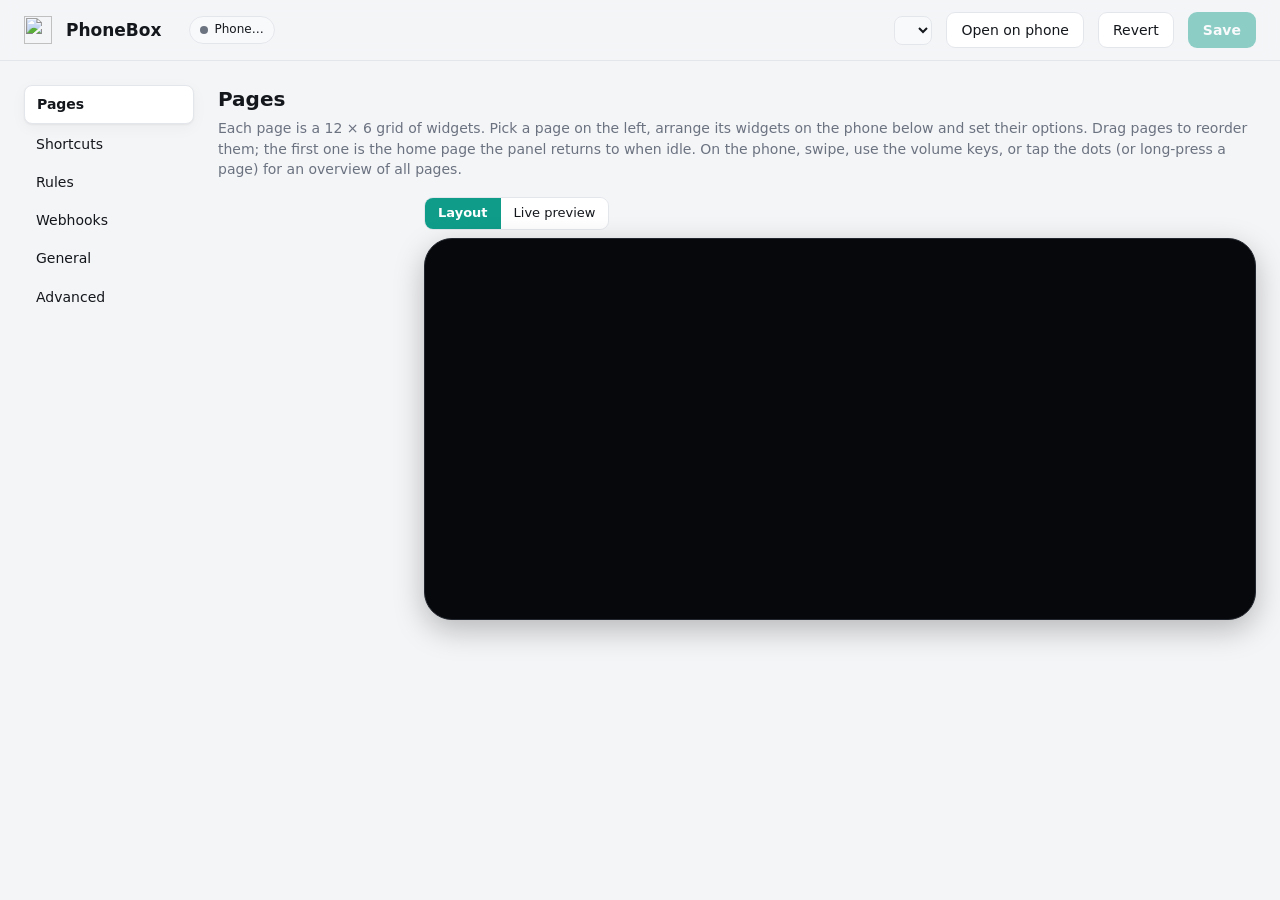
==== agent/PhoneBox.Agent/settings.html @ c050eb46 "Add Steam integration: 5 widgets and a Steam section in settings - Local (no key): game being played" ====
<!doctype html>
<html lang="en">
<head>
<meta charset="utf-8">
<meta name="viewport" content="width=device-width, initial-scale=1">
<title>PhoneBox Settings</title>
<link rel="icon" href="/favicon.ico">
<style>
:root {
  --bg: #f4f5f7; --panel: #ffffff; --panel-2: #f8f9fb; --line: #e3e6eb; --text: #14171c; --muted: #6b7280;
  --accent: #0f9d8a; --accent-ink: #ffffff; --danger: #dc2626; --ok: #16a34a; --warn: #d97706;
  --shadow: 0 1px 2px rgba(0,0,0,.05), 0 4px 16px rgba(0,0,0,.04);
  color-scheme: light;
}
@media (prefers-color-scheme: dark) {
  :root { --bg: #0c0e12; --panel: #14171d; --panel-2: #1a1e25; --line: #262b34; --text: #e8ecf1; --muted: #8a94a3;
    --accent: #2dd4bf; --accent-ink: #062b26; --shadow: none; color-scheme: dark; }
}
* { box-sizing: border-box; }
body { margin: 0; background: var(--bg); color: var(--text); font: 14px/1.45 "Segoe UI", system-ui, sans-serif; }
button, input, select, textarea { font: inherit; color: inherit; }
header {
  position: sticky; top: 0; z-index: 10; display: flex; align-items: center; gap: 14px;
  padding: 12px 24px; background: color-mix(in srgb, var(--bg) 88%, transparent); backdrop-filter: blur(8px);
  border-bottom: 1px solid var(--line);
}
header img { width: 28px; height: 28px; }
header h1 { font-size: 17px; margin: 0; font-weight: 650; }
header .ver { color: var(--muted); font-size: 12px; }
.pill { font-size: 12px; padding: 4px 10px; border-radius: 99px; background: var(--panel-2); border: 1px solid var(--line); display: inline-flex; gap: 6px; align-items: center; }
.pill i { width: 8px; height: 8px; border-radius: 50%; background: var(--muted); }
.pill.on i { background: var(--ok); box-shadow: 0 0 6px var(--ok); }
.spacer { flex: 1; }
.btn { border: 1px solid var(--line); background: var(--panel); padding: 7px 14px; border-radius: 9px; cursor: pointer; white-space: nowrap; }
.btn:hover { border-color: color-mix(in srgb, var(--accent) 50%, var(--line)); }
.btn.primary { background: var(--accent); color: var(--accent-ink); border-color: transparent; font-weight: 600; }
.btn.primary:disabled { opacity: .45; cursor: default; }
.btn.danger { color: var(--danger); }
.btn.sm { padding: 4px 9px; font-size: 12.5px; border-radius: 7px; }
.icon-btn { border: 1px solid var(--line); background: var(--panel); width: 30px; height: 30px; border-radius: 8px; cursor: pointer; display: grid; place-items: center; }
.icon-btn:disabled { opacity: .3; cursor: default; }

.layout { display: grid; grid-template-columns: 170px minmax(0, 1fr); gap: 24px; max-width: 1400px; margin: 0 auto; padding: 24px; }
nav { position: sticky; top: 76px; align-self: start; display: flex; flex-direction: column; gap: 2px; }
nav a { padding: 8px 12px; border-radius: 8px; color: var(--text); text-decoration: none; }
nav a:hover { background: var(--panel-2); }
nav a.on { background: var(--panel); box-shadow: var(--shadow); font-weight: 600; border: 1px solid var(--line); }
section { display: none; }
section.on { display: block; }
h2 { font-size: 20px; margin: 0 0 4px; }
.lead { color: var(--muted); margin: 0 0 18px; }
.card { background: var(--panel); border: 1px solid var(--line); border-radius: 14px; box-shadow: var(--shadow); padding: 16px 18px; margin-bottom: 14px; }
.card h3 { margin: 0 0 12px; font-size: 15px; }
.row { display: flex; align-items: center; gap: 12px; flex-wrap: wrap; }
.field { display: flex; flex-direction: column; gap: 5px; margin-bottom: 12px; min-width: 0; }
.field label { font-size: 12.5px; color: var(--muted); font-weight: 600; }
.field .hint { font-size: 12px; color: var(--muted); }
input[type=text], input[type=number], input[type=time], select, textarea {
  background: var(--panel-2); border: 1px solid var(--line); border-radius: 8px; padding: 7px 10px; outline: none; min-width: 0;
}
input:focus, select:focus, textarea:focus { border-color: var(--accent); }
.grid2 { display: grid; grid-template-columns: 1fr 1fr; gap: 0 16px; }
.check { display: inline-flex; align-items: center; gap: 7px; cursor: pointer; user-select: none; margin-right: 14px; }
.check input { accent-color: var(--accent); width: 16px; height: 16px; }

/* switch */
.switch { position: relative; width: 40px; height: 22px; flex: 0 0 40px; }
.switch input { opacity: 0; width: 0; height: 0; }
.switch span { position: absolute; inset: 0; background: var(--line); border-radius: 99px; transition: .2s; cursor: pointer; }
.switch span::after { content: ""; position: absolute; left: 3px; top: 3px; width: 16px; height: 16px; background: #fff; border-radius: 50%; transition: .2s; box-shadow: 0 1px 3px rgba(0,0,0,.3); }
.switch input:checked + span { background: var(--accent); }
.switch input:checked + span::after { left: 21px; }

/* pages: layout editor */
.pages-layout { display: grid; grid-template-columns: 190px minmax(0, 1fr); gap: 16px; align-items: start; }
#pageTabs { position: sticky; top: 76px; display: flex; flex-direction: column; gap: 4px; }
.ptab { display: flex; align-items: center; gap: 8px; padding: 7px 10px; border-radius: 9px; cursor: pointer; border: 1px solid transparent; user-select: none; }
.ptab:hover { background: var(--panel-2); }
.ptab.on { background: var(--panel); border-color: var(--line); box-shadow: var(--shadow); font-weight: 600; }
.ptab.off .pt-name, .ptab.off .pt-ico { opacity: .4; text-decoration: line-through; }
.ptab.dragging { opacity: .4; }
.ptab.over { outline: 2px dashed var(--accent); }
.pt-num { width: 20px; color: var(--muted); font-size: 12px; text-align: right; }
.pt-ico { font-size: 16px; }
.pt-name { flex: 1; min-width: 0; overflow: hidden; text-overflow: ellipsis; white-space: nowrap; }
.pt-n { font-size: 11px; color: var(--muted); background: var(--panel-2); border-radius: 6px; padding: 0 6px; }
.canvas-wrap { display: flex; justify-content: center; }
.stage-bar { display: flex; align-items: center; gap: 12px; margin: 0 0 8px; flex-wrap: wrap; }
.seg { display: inline-flex; border: 1px solid var(--line); border-radius: 9px; overflow: hidden; }
.seg button { border: 0; background: var(--panel); padding: 6px 13px; cursor: pointer; font: inherit; font-size: 13px; color: var(--text); }
.seg button.on { background: var(--accent); color: var(--accent-ink); font-weight: 600; }
#pageEditor.live .layout-hint { display: none; }
.preview { position: relative; aspect-ratio: 780 / 360; overflow: hidden; border-radius: 10px; background: #000; }
.preview iframe { position: absolute; left: 0; top: 0; width: 780px; height: 360px; border: 0; transform-origin: 0 0; }
.phone { width: 100%; max-width: 860px; padding: 14px 18px; border-radius: 28px; background: #06080b; border: 1px solid #22262e; box-shadow: 0 10px 30px rgba(0,0,0,.25); }
.canvas { position: relative; aspect-ratio: 752 / 333; display: grid; grid-template-columns: repeat(12, 1fr); grid-template-rows: repeat(6, 1fr); gap: 6px; touch-action: none; }
.canvas .cell { border-radius: 6px; background: rgba(255,255,255,.035); }
.wb { position: relative; z-index: 1; border-radius: 10px; background: #1a2230; border: 1.5px solid #2c3647; color: #e8ecf1; cursor: grab; overflow: hidden; display: flex; container-type: size; }
.wb:active { cursor: grabbing; }
.wb.sel { border-color: var(--accent); box-shadow: 0 0 0 3px color-mix(in srgb, var(--accent) 35%, transparent); z-index: 2; }
.wb-in { flex: 1; min-width: 0; display: flex; flex-direction: column; align-items: center; justify-content: center; text-align: center; padding: 4px; gap: 1px; pointer-events: none; }
.wb-ico { font-size: clamp(14px, 30cqmin, 34px); line-height: 1.1; }
.wb b { font-size: 12px; font-weight: 600; white-space: nowrap; overflow: hidden; text-overflow: ellipsis; max-width: 100%; }
.wb small { font-size: 11px; color: #94a3b8; white-space: nowrap; overflow: hidden; text-overflow: ellipsis; max-width: 100%; }
@container (max-height: 52px) { .wb small { display: none; } }
@container (max-height: 36px) { .wb b { display: none; } }
.rz { position: absolute; right: 0; bottom: 0; width: 16px; height: 16px; cursor: nwse-resize; background: linear-gradient(135deg, transparent 50%, var(--accent) 50%); border-bottom-right-radius: 8px; opacity: .7; }
.ed-cols { display: grid; grid-template-columns: minmax(0, 1fr) minmax(0, 1fr); gap: 14px; align-items: start; }
.palette { display: grid; grid-template-columns: 1fr; gap: 2px; max-height: 620px; overflow-y: auto; }
.pal-cat { font-size: 11px; letter-spacing: .1em; text-transform: uppercase; color: var(--muted); font-weight: 700; margin: 10px 0 2px 8px; }
.pal-cat:first-child { margin-top: 0; }
input[type=search] { background: var(--panel-2); border: 1px solid var(--line); border-radius: 8px; padding: 6px 10px; outline: none; }
.pal { display: flex; gap: 10px; align-items: center; text-align: left; padding: 6px 8px; border-radius: 9px; border: 1px solid transparent; background: none; cursor: pointer; }
.pal:hover { background: var(--panel-2); border-color: var(--line); }
.pal-ico { font-size: 20px; width: 28px; text-align: center; }
.pal b { display: block; font-size: 13px; }
.pal small { display: block; font-size: 12px; color: var(--muted); line-height: 1.3; }
.opts { display: flex; flex-wrap: wrap; gap: 6px 4px; align-items: center; }
textarea { width: 100%; resize: vertical; }
[hidden] { display: none !important; }
.modal { position: fixed; inset: 0; z-index: 40; background: rgba(0,0,0,.45); display: flex; align-items: center; justify-content: center; padding: 24px; }
.pair-qrs { display: flex; flex-wrap: wrap; gap: 18px; margin: 12px 0; }
.pair-qr { flex: 1 1 260px; display: flex; flex-direction: column; align-items: center; gap: 8px; text-align: center; }
.pair-qr img { width: min(260px, 100%); aspect-ratio: 1; background: #fff; border-radius: 12px; padding: 6px; }
.pair-qr.expired img { opacity: .15; }
.modal-box { background: var(--panel); border: 1px solid var(--line); border-radius: 16px; padding: 18px 20px; width: min(1000px, 100%); max-height: 90vh; overflow-y: auto; }
.tpl-grid { display: grid; grid-template-columns: repeat(auto-fill, minmax(210px, 1fr)); gap: 12px; }
.tpl { display: flex; flex-direction: column; gap: 4px; text-align: left; padding: 10px; border-radius: 12px; border: 1px solid var(--line); background: var(--panel-2); cursor: pointer; }
.tpl:hover { border-color: var(--accent); }
.tpl small { color: var(--muted); font-size: 12px; }
.mini { aspect-ratio: 2.26; display: grid; grid-template-columns: repeat(12, 1fr); grid-template-rows: repeat(6, 1fr); gap: 2px; background: #06080b; border-radius: 8px; padding: 4px; margin-bottom: 4px; }
.mini span { background: #1f2937; border-radius: 3px; display: grid; place-items: center; font-size: 12px; overflow: hidden; }
.empty-mini { display: grid; place-items: center; font-size: 28px; color: #64748b; }
/* webhooks */
.ex { display: grid; grid-template-columns: 210px minmax(0, 1fr); gap: 10px; align-items: center; margin-bottom: 6px; }
.ex span { color: var(--muted); font-size: 13px; }
.cmdline { display: block; cursor: copy; white-space: nowrap; overflow-x: auto; padding: 6px 10px; font: 12px/1.5 Consolas, "Cascadia Mono", monospace; }
table.items { width: 100%; border-collapse: collapse; font-size: 13px; }
table.items td { border-top: 1px solid var(--line); padding: 6px 8px; vertical-align: middle; }
table.items td.val { font-family: Consolas, monospace; font-size: 12px; max-width: 420px; overflow: hidden; text-overflow: ellipsis; white-space: nowrap; }
@media (max-width: 1100px) { .pages-layout, .ed-cols { grid-template-columns: 1fr; } #pageTabs { position: static; } }

/* rules */
.rule { display: grid; gap: 10px; }
.rule .line { display: flex; align-items: center; gap: 8px; flex-wrap: wrap; }
.rule .line > b { font-size: 13px; color: var(--muted); font-weight: 600; min-width: 44px; }
.rule select, .rule input[type=text], .rule input[type=number] { width: auto; min-width: 0; }
.rule input.grow { flex: 1 1 180px; }
.rule.off { opacity: .55; }
.rule .live { font-size: 12px; color: var(--accent); font-weight: 600; }
.rule .ropts { border-top: 1px solid var(--line); padding-top: 8px; display: grid; gap: 8px; }
.rule .ropts summary { cursor: pointer; font-size: 13px; color: var(--muted); font-weight: 600; }
.rule .ropts[open] summary { margin-bottom: 4px; }
.rule .days { display: inline-flex; gap: 3px; }
.rule .day { border: 1px solid var(--line); background: none; color: var(--muted); border-radius: 7px; padding: 3px 7px; font-size: 12px; cursor: pointer; }
.rule .day.on { background: color-mix(in srgb, var(--accent) 22%, transparent); color: var(--text); border-color: color-mix(in srgb, var(--accent) 55%, transparent); }
.presets { display: flex; flex-wrap: wrap; gap: 8px; }
.phone-row { border-top: 1px solid var(--line); padding: 10px 0; }
.phone-row:first-child { border-top: 0; padding-top: 0; }
.phone-row .row { gap: 10px; }
.phone-pages { display: flex; flex-wrap: wrap; gap: 4px 12px; margin-top: 8px; }
.cal-row { display: grid; grid-template-columns: 160px minmax(0, 1fr) 44px auto; gap: 8px; align-items: center; margin-bottom: 8px; }
.cal-row input[type=color] { width: 44px; height: 34px; padding: 2px; }
@media (max-width: 700px) { .cal-row { grid-template-columns: 1fr 44px auto; } .cal-row .cal-url { grid-column: 1 / -1; grid-row: 2; } }

/* shortcuts */
.deck { display: grid; grid-template-columns: repeat(var(--cols, 4), minmax(0, 1fr)); gap: 10px; margin-bottom: 14px; }
.key {
  position: relative; aspect-ratio: 1.75; border-radius: 14px; cursor: pointer; display: flex; flex-direction: column; align-items: center; justify-content: center; gap: 4px;
  background: linear-gradient(160deg, color-mix(in srgb, var(--k) 28%, #11151b), #11151b); color: #eef2f6;
  border: 2px solid color-mix(in srgb, var(--k) 45%, transparent); user-select: none;
}
.key .ki { font-size: 26px; line-height: 1; }
.key .kl { font-size: 12.5px; font-weight: 500; max-width: 92%; overflow: hidden; text-overflow: ellipsis; white-space: nowrap; }
.key.sel { border-color: var(--accent); box-shadow: 0 0 0 3px color-mix(in srgb, var(--accent) 35%, transparent); }
.key.add { background: transparent; color: var(--muted); border: 2px dashed var(--line); }
.key.dragging { opacity: .35; }
.key.over { outline: 2px dashed var(--accent); outline-offset: 2px; }
.editor .grid2 { align-items: start; }
.swatches { display: flex; gap: 6px; flex-wrap: wrap; margin-top: 4px; }
.swatches button { width: 22px; height: 22px; border-radius: 6px; border: 2px solid transparent; cursor: pointer; }
.swatches button.on { border-color: var(--text); }
.emojis { display: flex; gap: 2px; flex-wrap: wrap; margin-top: 4px; }
.emojis button { border: 0; background: none; font-size: 18px; width: 30px; height: 30px; border-radius: 6px; cursor: pointer; }
.emojis button:hover { background: var(--panel-2); }
input[type=color] { width: 42px; height: 34px; border: 1px solid var(--line); border-radius: 8px; background: var(--panel-2); padding: 2px; }
.icon-input { width: 70px; text-align: center; font-size: 20px; }

/* smart stack builder in inspector */
.stack-list { display: flex; flex-direction: column; gap: 6px; margin: 6px 0 10px; }
.stack-row {
  display: flex;
  align-items: center;
  gap: 8px;
  padding: 8px 10px;
  background: var(--panel-2);
  border: 1px solid var(--line);
  border-radius: 9px;
  user-select: none;
  cursor: pointer;
  transition: border-color .15s ease, background .15s ease, opacity .15s ease;
}
.stack-row:hover { background: color-mix(in srgb, var(--panel-2) 80%, var(--line)); }
.stack-row.off { opacity: .5; }
.stack-row.off .stack-row-name { text-decoration: line-through; }
.stack-row.dragging { opacity: .35; }
.stack-row.over { outline: 2px dashed var(--accent); outline-offset: 1px; }
.stack-row.has-config-open {
  border-bottom-left-radius: 0;
  border-bottom-right-radius: 0;
  border-color: var(--accent);
  background: color-mix(in srgb, var(--accent) 12%, var(--panel-2));
}
.stack-row-handle {
  cursor: grab;
  color: var(--muted);
  font-size: 15px;
  line-height: 1;
  padding: 2px 4px;
}
.stack-row-handle:active { cursor: grabbing; }
.stack-row-check { cursor: pointer; }
.stack-row-ico { font-size: 17px; width: 22px; text-align: center; }
.stack-row-name { flex: 1; min-width: 0; font-size: 13px; font-weight: 500; overflow: hidden; text-overflow: ellipsis; white-space: nowrap; }
.stack-row-chevron { font-size: 11px; color: var(--muted); padding: 0 4px; }
.stack-row:hover .stack-row-chevron { color: var(--text); }
.stack-row-actions { display: flex; align-items: center; gap: 4px; }
.stack-btn-sm {
  background: none;
  border: none;
  color: var(--muted);
  cursor: pointer;
  padding: 3px 6px;
  border-radius: 5px;
  font-size: 11px;
  line-height: 1;
}
.stack-btn-sm:hover:not(:disabled) { background: var(--line); color: var(--text); }
.stack-btn-sm:disabled { opacity: 0.3; cursor: default; }
.stack-btn-del:hover { background: rgba(239, 68, 68, 0.2); color: #f87171; }
.stack-sub-config {
  margin: -6px 0 4px;
  padding: 10px 12px;
  background: var(--panel);
  border: 1px solid var(--accent);
  border-top: none;
  border-bottom-left-radius: 9px;
  border-bottom-right-radius: 9px;
  display: flex;
  flex-direction: column;
  gap: 8px;
  box-shadow: 0 4px 10px rgba(0, 0, 0, 0.25);
}
.stack-sub-header {
  display: flex;
  justify-content: space-between;
  align-items: center;
  padding-bottom: 4px;
  border-bottom: 1px solid var(--line);
}
.stack-dropzone {
  border: 2px dashed var(--line);
  border-radius: 10px;
  padding: 12px 10px;
  text-align: center;
  color: var(--muted);
  font-size: 12.5px;
  cursor: default;
  transition: all .2s ease;
  background: rgba(255, 255, 255, 0.015);
  display: flex;
  align-items: center;
  justify-content: center;
  gap: 8px;
}
.stack-dropzone.over {
  border-color: var(--accent);
  background: color-mix(in srgb, var(--accent) 15%, transparent);
  color: var(--accent);
}
.pal[draggable="true"] { cursor: grab; }
.pal[draggable="true"]:active { cursor: grabbing; }
.wb.stack-canvas-over {
  border-color: var(--accent) !important;
  box-shadow: 0 0 0 3px color-mix(in srgb, var(--accent) 50%, transparent) !important;
}

/* city search */
.results { display: flex; flex-direction: column; border: 1px solid var(--line); border-radius: 8px; overflow: hidden; margin-top: 6px; }
.results button { text-align: left; border: 0; background: var(--panel); padding: 8px 10px; cursor: pointer; border-bottom: 1px solid var(--line); }
.results button:last-child { border-bottom: 0; }
.results button:hover { background: var(--panel-2); }
.results small { color: var(--muted); }

textarea.json { width: 100%; min-height: 420px; font: 12.5px/1.5 Consolas, "Cascadia Mono", monospace; resize: vertical; }
code { background: var(--panel-2); padding: 1px 6px; border-radius: 5px; font-size: 12.5px; }
dl { display: grid; grid-template-columns: max-content 1fr; gap: 6px 16px; margin: 0; }
dt { color: var(--muted); }
dd { margin: 0; word-break: break-all; }

.toast { position: fixed; bottom: 22px; left: 50%; transform: translate(-50%, 20px); opacity: 0; transition: .25s; padding: 10px 18px; border-radius: 10px;
  background: var(--text); color: var(--bg); font-weight: 500; pointer-events: none; z-index: 50; }
.toast.on { opacity: 1; transform: translate(-50%, 0); }
.toast.err { background: var(--danger); color: #fff; }
.dirty-dot { width: 8px; height: 8px; border-radius: 50%; background: var(--warn); display: none; }
.is-dirty .dirty-dot { display: inline-block; }

@media (max-width: 800px) {
  .layout { grid-template-columns: 1fr; padding: 16px; }
  nav { position: static; flex-direction: row; overflow-x: auto; }
  .grid2 { grid-template-columns: 1fr; }
  .deck { --cols: 3 !important; }
}
</style>
</head>
<body>
<header id="hdr">
  <img src="/favicon.ico" alt="">
  <h1>PhoneBox</h1><span class="ver" id="ver"></span>
  <span class="pill" id="phone"><i></i><span data-i18n="s.phoneStatus">Phone…</span></span>
  <div class="spacer"></div>
  <select id="langSel" data-i18n-title="lang.label" title="Language" style="padding:5px 8px;border-radius:8px;border:1px solid var(--line);background:var(--panel-2);color:var(--text);font-size:12.5px;max-width:160px"></select>
  <span class="dirty-dot" data-i18n-title="s.unsavedChanges" title="Unsaved changes"></span>
  <button class="btn primary" id="restartBtn" hidden title="Wi-Fi settings change after a restart" data-i18n="s.restartApply">Restart to apply</button>
  <button class="btn" id="openPhone" data-i18n="s.openOnPhone">Open on phone</button>
  <button class="btn" id="revert" disabled data-i18n="s.revert">Revert</button>
  <button class="btn primary" id="save" disabled data-i18n="s.save">Save</button>
</header>

<div class="layout">
  <nav id="nav">
    <a href="#pages" class="on" data-i18n="s.nav.pages">Pages</a>
    <a href="#shortcuts" data-i18n="s.nav.shortcuts">Shortcuts</a>
    <a href="#rules" data-i18n="s.nav.rules">Rules</a>
    <a href="#webhooks" data-i18n="s.nav.webhooks">Webhooks</a>
    <a href="#general" data-i18n="s.nav.general">General</a>
    <a href="#advanced" data-i18n="s.nav.advanced">Advanced</a>
  </nav>

  <main>
    <section id="pages" class="on">
      <h2 data-i18n="s.nav.pages">Pages</h2>
      <p class="lead" data-i18n="s.pages.lead">Each page is a 12 × 6 grid of widgets. Pick a page on the left, arrange its widgets on the phone below and set their options.
        Drag pages to reorder them; the first one is the home page the panel returns to when idle. On the phone, swipe, use the volume keys,
        or tap the dots (or long-press a page) for an overview of all pages.</p>
      <div class="pages-layout">
        <div id="pageTabs"></div>
        <div id="pageEditor">
          <div id="peHead"></div>
          <div id="stage">
            <div class="stage-bar">
              <div class="seg" id="stageSeg"><button data-v="layout" class="on" data-i18n="s.pages.layout">Layout</button><button data-v="live" data-i18n="s.pages.livePreview">Live preview</button></div>
              <span class="hint" id="stageHint"></span>
            </div>
            <div class="canvas-wrap"><div class="phone"><div class="canvas" id="canvas"></div><div class="preview" id="previewBox" hidden></div></div></div>
          </div>
          <div id="peRest"></div>
        </div>
      </div>
    </section>

    <section id="shortcuts">
      <h2 data-i18n="s.nav.shortcuts">Shortcuts</h2>
      <p class="lead" data-i18n="s.shortcuts.lead">The keys shown by Shortcut grid and Big button widgets. Click a key to edit it, drag to reorder. The phone only sends the key's id; commands never leave this computer.</p>
      <div class="deck" id="deck"></div>
      <div class="card editor" id="editor"></div>
    </section>

    <section id="rules">
      <h2 data-i18n="s.nav.rules">Rules</h2>
      <p class="lead" data-i18n="s.rules.lead">Let the panel react to what happens on this computer: show the AI page when Claude needs you, the music page when
        something plays, an "on air" sign during calls. A rule fires when its condition starts; with <b>only while it lasts</b> the phone
        goes back to where it was (and a pushed value is removed) when the condition ends.</p>
      <div class="card">
        <h3 data-i18n="s.rules.add">Add a rule</h3>
        <div class="presets" id="rulePresets"></div>
      </div>
      <div class="card row" style="gap:10px;align-items:center">
        <span id="rulesPausedState" class="hint" style="flex:1">Page switches count down on the phone and wait while you use it (General › Page switching).</span>
        <button class="btn sm" id="rulesPauseBtn" data-i18n="s.rules.pause1h">Pause all rules for 1 hour</button>
      </div>
      <div id="ruleList"></div>
    </section>

    <section id="general">
      <h2 data-i18n="s.nav.general">General</h2>
      <div class="card" id="appearanceSettings"></div>
      <div class="card" id="controlSettings"></div>
      <p class="lead" data-i18n="s.general.lead">Weather, night mode, display behaviour and the phone connection.</p>

      <div class="card">
        <h3 data-i18n="s.weather.title">Weather</h3>
        <div class="field">
          <label data-i18n="s.weather.searchCity">Search for a city</label>
          <div class="row"><input type="text" id="citySearch" data-i18n-placeholder="s.weather.searchPlaceholder" placeholder="e.g. Tallinn, Berlin…" style="flex:1"><button class="btn" id="cityBtn" data-i18n="s.weather.searchBtn">Search</button></div>
          <div class="results" id="cityResults" hidden></div>
        </div>
        <div class="grid2">
          <div class="field"><label data-i18n="s.weather.displayName">Display name</label><input type="text" data-bind="weather.city"></div>
          <div class="row" style="gap:10px">
            <div class="field" style="flex:1"><label data-i18n="s.weather.lat">Latitude</label><input type="number" step="0.001" data-bind="weather.lat" data-type="num"></div>
            <div class="field" style="flex:1"><label data-i18n="s.weather.lon">Longitude</label><input type="number" step="0.001" data-bind="weather.lon" data-type="num"></div>
          </div>
        </div>
        <p class="hint" style="margin:8px 0 0">The phone asks Open-Meteo for this location only while a page has a widget that uses the weather (weather, forecast, sun &amp; moon, a clock with its weather line, Custom HTML).</p>
      </div>

      <div class="card">
        <h3 data-i18n="s.ping.title">Ping</h3>
        <div class="field"><label data-i18n="s.ping.label">Host pinged every 5 seconds for the ping metric and the "ping high" rule (empty = off)</label>
          <input type="text" data-bind="ping.host" placeholder="off" spellcheck="false" autocomplete="off"></div>
      </div>

      <div class="card">
        <h3 data-i18n="s.calendars.title">Calendars</h3>
        <p class="hint" style="margin:0 0 12px">For the <b>Agenda</b> widget and calendar rules. Paste an iCalendar (ICS) address:
          Google Calendar › Settings › your calendar › <i>Secret address in iCal format</i>; Outlook › Settings › Calendar › Shared calendars ›
          <i>Publish a calendar</i> (ICS link); iCloud › share as a public calendar (<code>webcal://</code> works). The addresses stay on this computer.</p>
        <div id="calList"></div>
        <button class="btn sm" id="calAdd" data-i18n="s.calendars.add">＋ Add a calendar</button>
      </div>

      <div class="card">
        <h3 data-i18n="s.ha.title">Home Assistant</h3>
        <p class="hint" style="margin:0 0 12px">For the <b>Home Assistant</b> widget. Create a token in Home Assistant › your profile › Security ›
          <i>Long-lived access tokens</i>. The token stays on this computer; the phone only sees the entities its widgets list.
          (Home Assistant can also push values and notifications to the panel, see Webhooks.)</p>
        <div class="grid2">
          <div class="field"><label data-i18n="s.ha.address">Address</label><input type="text" data-bind="homeAssistant.url" placeholder="http://homeassistant.local:8123" spellcheck="false"></div>
          <div class="field"><label data-i18n="s.ha.token">Long-lived access token</label><input type="password" data-bind="homeAssistant.token" autocomplete="off"></div>
        </div>
        <div class="row"><button class="btn sm" id="haTest" data-i18n="s.test">Test</button><span class="hint" id="haState"></span></div>
      </div>

      <div class="card">
        <h3 data-i18n="s.obs.title">OBS Studio</h3>
        <div class="row" style="margin-bottom:8px"><label class="switch"><input type="checkbox" data-bind="obs.enabled"><span></span></label> Connect to OBS (for the <b>OBS</b> widget, the On air widget and rules)</div>
        <p class="hint" style="margin:0 0 12px">In OBS: Tools › WebSocket Server Settings › <i>Enable WebSocket server</i>; copy the password from <i>Show Connect Info</i>.</p>
        <div class="grid2">
          <div class="field"><label data-i18n="s.ha.address">Address</label><input type="text" data-bind="obs.url" placeholder="ws://127.0.0.1:4455" spellcheck="false"></div>
          <div class="field"><label data-i18n="s.obs.password">Password</label><input type="password" data-bind="obs.password" autocomplete="off"></div>
        </div>
        <div class="row"><button class="btn sm" id="obsTest" data-i18n="s.test">Test</button><span class="hint" id="obsState"></span></div>
      </div>

      <div class="card">
        <h3>Discord</h3>
        <div class="row" style="margin-bottom:8px"><label class="switch"><input type="checkbox" data-bind="discord.enabled"><span></span></label> Connect to the Discord app on this PC (for the <b>Discord</b> widget)</div>
        <p class="hint" style="margin:0 0 12px">Discord only lets your own application read voice channels: at <a href="https://discord.com/developers/applications" target="_blank" rel="noopener">discord.com/developers</a> create an application, open <i>OAuth2</i>, add the redirect <code>http://localhost</code> and copy the client ID and secret here. Save, press <b>Connect</b> and choose <i>Authorise</i> in Discord. The secret and the token stay on this PC.</p>
        <div class="grid2">
          <div class="field"><label>Client ID</label><input type="text" data-bind="discord.clientId" spellcheck="false" autocomplete="off"></div>
          <div class="field"><label>Client secret</label><input type="password" data-bind="discord.clientSecret" autocomplete="off"></div>
        </div>
        <div class="row"><button class="btn sm" id="discordConnect">Connect</button><button class="btn sm" id="discordDisconnect">Sign out</button><span class="hint" id="discordState"></span></div>
      </div>

      <div class="card">
        <h3>Steam</h3>
        <p class="hint" style="margin:0 0 12px">The <b>Steam</b> widgets read the Steam client on this PC: installed games, downloads, play time and screenshots, with no account needed. With a <b>Web API key</b> from <a href="https://steamcommunity.com/dev/apikey" target="_blank" rel="noopener">steamcommunity.com/dev/apikey</a> they also show friends, achievements, recently played games and wishlist sales. Friends and achievements need your Steam profile and game details set to public. The key stays on this PC and is never sent to the phone.</p>
        <div class="grid2">
          <div class="field"><label>Web API key</label><input type="password" data-bind="steam.apiKey" autocomplete="off" spellcheck="false"></div>
          <div class="field"><label>SteamID64 (empty = the account signed in to Steam here)</label><input type="text" data-bind="steam.steamId" inputmode="numeric" spellcheck="false" autocomplete="off" placeholder="7656119…"></div>
          <div class="field"><label>Store country (prices)</label><input type="text" data-bind="steam.country" maxlength="2" spellcheck="false" placeholder="br"></div>
          <div class="field"><label>Language (achievements and news)</label><select data-bind="steam.language"><option value="brazilian">Português (Brasil)</option><option value="english">English</option><option value="spanish">Español</option><option value="latam">Español (Latinoamérica)</option><option value="french">Français</option><option value="german">Deutsch</option><option value="portuguese">Português (Portugal)</option></select></div>
        </div>
        <div class="row" style="flex-wrap:wrap;gap:14px;margin:4px 0 10px">
          <span style="font-weight:600">Notify the phone when</span>
          <label class="row" style="gap:6px"><label class="switch"><input type="checkbox" data-bind="steam.notifyDownloads"><span></span></label> a download finishes</label>
          <label class="row" style="gap:6px"><label class="switch"><input type="checkbox" data-bind="steam.notifyAchievements"><span></span></label> you unlock an achievement</label>
          <label class="row" style="gap:6px"><label class="switch"><input type="checkbox" data-bind="steam.notifyFriends"><span></span></label> a friend starts a game</label>
          <label class="row" style="gap:6px"><label class="switch"><input type="checkbox" data-bind="steam.notifySales"><span></span></label> a wishlist game goes on sale</label>
        </div>
        <div class="row"><button class="btn sm" id="steamTest">Test</button><span class="hint" id="steamState"></span></div>
      </div>


      <div class="card">
        <h3 data-i18n="s.night.title">Night mode</h3>
        <div class="row" style="margin-bottom:12px"><label class="switch"><input type="checkbox" data-bind="night.enabled"><span></span></label> <span data-i18n="s.night.enable">Dim the screen at night and show only the clock</span></div>
        <div class="grid2">
          <div class="row" style="gap:10px">
            <div class="field" style="flex:1"><label data-i18n="s.night.from">From</label><input type="time" data-bind="night.start"></div>
            <div class="field" style="flex:1"><label data-i18n="s.night.to">To</label><input type="time" data-bind="night.end"></div>
          </div>
          <div class="field"><label><span data-i18n="s.night.brightness">Night brightness: </span><span id="nbv"></span></label><input type="range" min="0.01" max="0.3" step="0.01" data-bind="night.brightness" data-type="num"></div>
        </div>
      </div>

      <div class="card">
        <h3 data-i18n="s.display.title">Display</h3>
        <div class="row" style="gap:16px;margin-bottom:12px;align-items:flex-end;flex-wrap:wrap">
          <div class="field" style="margin:0"><label data-i18n="lang.label">Language</label>
            <select data-bind="display.language" id="displayLangSel"></select></div>
          <div class="field" style="margin:0"><label data-i18n="s.display.theme">Theme</label>
            <select data-bind="display.theme"><option value="default" data-i18n="s.display.theme.default">Default</option><option value="amoled" data-i18n="s.display.theme.amoled">AMOLED black</option><option value="midnight" data-i18n="s.display.theme.midnight">Midnight blue</option><option value="warm" data-i18n="s.display.theme.warm">Warm</option><option value="graphite" data-i18n="s.display.theme.graphite">Graphite</option></select></div>
          <div class="field" style="margin:0"><label data-i18n="s.display.accent">Accent colour</label><input type="color" data-bind="display.accent" style="width:56px;height:36px;padding:2px"></div>
          <label class="check" style="margin-bottom:8px"><input type="checkbox" data-bind="display.artTint"> <span data-i18n="s.display.artTint">Tint the background with the album art</span></label>
        </div>
        <div class="field" style="max-width:420px"><label data-i18n="s.display.orientation">Orientation</label>
          <select data-bind="display.orientation"><option value="landscape" data-i18n="s.display.orientation.landscape">Landscape</option><option value="portrait" data-i18n="s.display.orientation.portrait">Portrait</option><option value="auto" data-i18n="s.display.orientation.auto">Follow the phone</option></select>
          <span class="hint">You design pages in landscape; in portrait the panel arranges the widgets by itself, top to bottom. Tablets use the same pages, just bigger.</span></div>
        <div class="field" style="max-width:420px"><label data-i18n="s.display.timeFormat">Time format</label>
          <select data-bind="display.hour12" data-type="hour12"><option value="false" data-i18n="s.display.h24">24-hour (14:05)</option><option value="true" data-i18n="s.display.h12">12-hour (2:05 PM)</option><option value="auto" data-i18n="s.display.orientation.auto">Follow the phone</option></select></div>
        <label class="check"><input type="checkbox" data-bind="display.showSeconds"> <span data-i18n="s.display.showSeconds">Show seconds on the clock</span></label>
        <label class="check"><input type="checkbox" data-bind="display.vibrate"> <span data-i18n="s.display.vibrate">Vibrate when a session finishes or needs input</span></label>
        <label class="check"><input type="checkbox" data-bind="display.volumeKeys"> <span data-i18n="s.display.volumeKeys">The phone's volume keys switch pages</span></label>
        <label class="check"><input type="checkbox" data-bind="display.autoBrightness"> <span data-i18n="s.display.autoBrightness">Brightness follows the room (light sensor)</span></label>
        <label class="check"><input type="checkbox" data-bind="display.nightWhenDark"> <span data-i18n="s.display.nightWhenDark">Show the night screen whenever the room is dark</span></label>
        <label class="check"><input type="checkbox" data-bind="display.proximityWake"> <span data-i18n="s.display.proximityWake">A hand near the phone wakes the night screen</span></label>
      </div>

      <div class="card">
        <h3 data-i18n="s.oled.title">OLED burn-in protection</h3>
        <p class="hint" style="margin:0 0 12px">For OLED screens that show the same page for hours. The AMOLED black theme and the night screen help too.</p>
        <label class="check"><input type="checkbox" data-bind="display.pixelShift"> <span data-i18n="s.oled.pixelShift">Move the panel by a few pixels every 2 minutes, and the night clock around the screen</span></label>
        <div class="field" style="max-width:420px;margin-top:8px"><label data-i18n="s.oled.idleDim">Dim the panel after (minutes without a touch, 0 = never)</label><input type="number" min="0" max="1440" data-bind="display.idleDimMin" data-type="int">
          <span class="hint">A touch brightens it again without pressing anything; so do a page switch, a notification and a permission prompt.</span></div>
      </div>

      <div class="card">
        <h3 data-i18n="s.pageSwitch.title">Page switching</h3>
        <p class="hint" style="margin:0 0 12px">How rules, webhooks and the idle return change the page. Instead of jumping, the phone shows
          <i>“Claude needs me — switching to AI in 3…”</i> with <b>Stay</b> and <b>Go now</b>, then fades over. It never pulls a page away while
          you are using the panel, and rules that fire one after another wait their turn instead of bouncing the screen back and forth.</p>
        <div class="grid2">
          <div class="field"><label data-i18n="s.pageSwitch.homePage">Home page</label><select id="homePageSel" onchange="cfg.display.homePage = this.value || null; changed(); renderPageEditor()"></select>
            <span class="hint">Where the idle return and the Back key go.</span></div>
          <div class="field"><label>Back home after (seconds without a touch, 0 = never)</label><input type="number" min="0" max="3600" data-bind="display.idleReturnSec" data-type="int">
            <span class="hint">Each page can override this (page editor › Back home after).</span></div>
          <div class="field"><label>Countdown before switching (seconds, 0 = at once)</label><input type="number" min="0" max="30" data-bind="display.switchCountdownSec" data-type="int"></div>
          <div class="field"><label>Don't interrupt for (seconds after I touch the panel)</label><input type="number" min="0" max="600" data-bind="display.touchGraceSec" data-type="int"></div>
          <div class="field"><label>At least (seconds between two automatic switches)</label><input type="number" min="0" max="600" data-bind="display.minDwellSec" data-type="int"></div>
          <div class="field"><label>A rule keeps its page at most (minutes, 0 = while it lasts)</label><input type="number" min="0" max="1440" data-bind="display.holdMaxMin" data-type="int">
            <span class="hint">After that the panel goes home when nobody touches it.</span></div>
        </div>
      </div>

      <div class="card">
        <h3 data-i18n="s.kiosk.title">Kiosk</h3>
        <p class="hint" style="margin:0 0 12px">Keep the phone on the panel. Neither needs root.</p>
        <label class="check"><input type="checkbox" data-bind="display.pin"> Pin the panel: Home and Recents stay on it (Android asks once; hold Back and Overview together to unpin)</label>
        <label class="check"><input type="checkbox" data-bind="display.homeScreen"> Use the panel as the phone's home screen: it starts after a reboot and Home returns to it (turn off to get your launcher back)</label>
        <label class="check"><input type="checkbox" data-bind="display.keepAwake"> Keep the phone awake: turn off Android's screen saver (it starts on the charger) and keep the screen on while plugged in (set over USB)</label>
        <label class="check" id="followComputerLockOption" style="display:none"><input type="checkbox" data-bind="display.followComputerLock"> Follow the computer lock: turn the phone screen off when macOS locks; wake it and open PhoneBox when macOS unlocks (ADB required; unlock phones secured by a PIN or password manually)</label>
      </div>

      <div class="card">
        <h3 data-i18n="s.battery.title">Battery care</h3>
        <p class="hint" style="margin:0 0 12px">A phone that is plugged in all the time wears its battery out. PhoneBox can keep it between two
          levels by switching the phone's power on and off. Phones cannot stop charging by themselves without root, so the power is switched
          where it comes from: a <b>smart plug in Home Assistant</b> (the phone on its own charger), or two <b>shortcuts</b>, for example
          <code>uhubctl</code> for a USB hub with switchable ports. Without USB power the panel keeps running over Wi-Fi.</p>
        <div class="row" style="margin-bottom:12px"><label class="switch"><input type="checkbox" data-bind="charge.enabled"><span></span></label> Keep the battery between
          <input type="number" min="5" max="95" data-bind="charge.min" data-type="int" style="width:70px"> % and
          <input type="number" min="10" max="100" data-bind="charge.max" data-type="int" style="width:70px"> %</div>
        <div class="grid2">
          <div class="field"><label>Switch the power with</label><select data-bind="charge.method"><option value="ha">a Home Assistant switch (smart plug)</option><option value="shortcuts">two shortcuts (power on / power off)</option></select></div>
          <div class="field" id="chargeHa"><label>Switch entity</label><input type="text" data-bind="charge.entity" placeholder="switch.phone_charger" spellcheck="false"></div>
          <div class="field" id="chargeOn" hidden><label>Shortcut: power on</label><select id="chargeOnSel" onchange="cfg.charge.onShortcut = this.value || null; changed()"></select></div>
          <div class="field" id="chargeOff" hidden><label>Shortcut: power off</label><select id="chargeOffSel" onchange="cfg.charge.offShortcut = this.value || null; changed()"></select></div>
        </div>
        <div class="row" style="gap:8px"><button class="btn sm" onclick="chargeTest('off')">Test: power off</button><button class="btn sm" onclick="chargeTest('on')">Test: power on</button>
          <span class="hint" id="chargeState"></span></div>
      </div>

      <div class="card">
        <h3 data-i18n="s.claude.title">Claude Code permission prompts</h3>
        <p class="hint" style="margin:0 0 12px">When Claude Code asks for permission (run a command, edit a file…), the phone shows the request with
          <b>Allow</b> and <b>Deny</b>. If the phone is not connected or nobody answers in time, Claude Code asks in the terminal as usual.
          This needs a small hook in <code>~/.claude/settings.json</code>; PhoneBox adds it for you (a backup is kept next to the file).</p>
        <div class="row" style="margin-bottom:12px"><button class="btn" id="hookBtn" data-i18n="s.claude.installHook">Install hook</button><span class="hint" id="hookState"></span></div>
        <div class="row" style="margin-bottom:8px"><label class="switch"><input type="checkbox" data-bind="claude.phoneApprovals"><span></span></label> <span data-i18n="s.claude.askOnPhone">Ask on the phone</span></div>
        <label class="check"><input type="checkbox" data-bind="claude.onlyWhenAway"> Only when I am away from the PC (no keyboard or mouse for a minute)</label>
        <div class="field" style="max-width:260px;margin-top:12px"><label>Seconds to answer before the terminal takes over</label><input type="number" min="10" max="3600" data-bind="claude.timeoutSec" data-type="int"></div>
      </div>

      <div class="card">
        <h3 data-i18n="s.quotas.title">AI quotas &amp; CodexBar</h3>
        <p class="hint" style="margin:0 0 12px">Choose which AI coding services to track and show on the panel, and configure rotation.</p>
        <div class="field"><label>Tracked AI services</label>
          <div class="opts">
            <label class="check"><input type="checkbox" id="cb_claude"> Claude</label>
            <label class="check"><input type="checkbox" id="cb_codex"> Codex</label>
            <label class="check"><input type="checkbox" id="cb_antigravity"> Antigravity</label>
          </div>
        </div>
        <div class="field" style="margin-top:10px">
          <label class="check"><input type="checkbox" data-bind="codexBar.rotate"> Rotate providers automatically</label>
        </div>
        <div class="row" style="gap:12px;margin-top:10px">
          <div class="field" style="max-width:180px"><label>Cards at a time</label><input type="number" min="0" max="6" data-bind="codexBar.pageSize" data-type="int"><span class="hint">0 = show all</span></div>
          <div class="field" style="max-width:240px"><label>Rotate every (seconds)</label><input type="number" min="2" max="300" data-bind="codexBar.rotateInterval" data-type="int"><span class="hint">e.g. 5, 8, 15 seconds</span></div>
        </div>
      </div>

      <div class="card">
        <h3 data-i18n="s.conn.title">Phone connection</h3>
        <div class="grid2">
          <div class="field"><label data-i18n="s.conn.phoneToUse">Phone to use</label><select id="serial"></select><span class="hint">If several Android devices are connected, choose which one runs the panel.</span>
            <div class="row" id="appMissing" hidden style="margin-top:8px"><button class="btn primary sm" id="installApp" data-i18n="s.conn.installApp">Install the phone app</button><span class="hint" id="appMissingText"></span></div></div>
          <div class="field"><label>Path to adb.exe (empty = auto-detect)</label><input type="text" data-bind="adbPath" placeholder="auto-detected"><span class="hint" id="adbFound"></span></div>
        </div>
        <p id="usbProblem" hidden style="margin:10px 0 0;font-size:13px;color:var(--warn)"></p>
        <p id="webviewProblem" hidden style="margin:10px 0 0;font-size:13px;color:var(--warn)"></p>
      </div>
      <div class="card">
        <h3 data-i18n="s.phones.title">Phones</h3>
        <p class="hint" style="margin:0 0 12px">Several phones (or a phone and a tablet) can use this computer at once, over USB or Wi-Fi. Give each one a
          name and choose the pages it shows; a phone shows all pages until you choose.</p>
        <div id="phoneList"><p class="hint" data-i18n="s.phones.empty">No phone has connected yet.</p></div>
      </div>
      <div class="card">
        <h3 data-i18n="s.wifi.title">Wi-Fi &amp; Tailscale</h3>
        <div class="row" style="margin-bottom:8px"><label class="switch"><input type="checkbox" data-bind="lan.enabled"><span></span></label> <span data-i18n="s.wifi.enable">Let the phone connect without the USB cable</span></div>
        <p class="hint" style="margin:0 0 12px">Pair a phone by plugging it in once over USB after turning this on (and restarting), or without a cable:
          <b>Pair a phone over Wi-Fi</b> shows a QR code to scan with the phone's camera.
          The phone then talks HTTPS to this PC, trusts only this PC's certificate and has to present a secret key.
          The phone and this PC must be on the same network &mdash; or both on <a href="https://tailscale.com" target="_blank" rel="noopener">Tailscale</a>, which also works from another place or across separate Wi-Fi networks.
          Windows Firewall asks once &mdash; allow it (tick the network type Tailscale uses, too).</p>
        <div class="grid2">
          <div class="field"><label data-i18n="s.wifi.port">Port</label><input type="number" min="1024" max="65535" data-bind="lan.port" data-type="int"></div>
          <div class="field"><label>Addresses offered to the phone</label><div id="lanHosts" class="hint">—</div></div>
        </div>
        <div class="row"><button class="btn primary" id="lanPair" data-i18n="s.wifi.pair">Pair a phone over Wi-Fi</button><button class="btn" id="lanRegen" data-i18n="s.wifi.newKey">New key (unpair phones)</button><span class="hint" id="lanStatus"></span></div>
      </div>
      <div class="card">
        <h3 data-i18n="s.updates.title">Updates</h3>
        <div class="row" style="margin-bottom:8px"><label class="switch"><input type="checkbox" data-bind="updates.auto"><span></span></label> <span data-i18n="s.updates.auto">Install new releases automatically</span></div>
        <p class="hint" style="margin:0 0 12px">Checks <span id="updRepo"></span> on GitHub every 6 hours. The phone app is installed over USB without a prompt
          on the phone; the agent replaces its own files and restarts.</p>
        <dl id="updInfo"></dl>
        <div class="row" style="margin-top:12px"><button class="btn" id="updCheck" data-i18n="s.updates.check">Check now</button><button class="btn primary" id="updApply" hidden data-i18n="s.updates.apply">Update now</button><span class="hint" id="updState"></span></div>
      </div>
    </section>

    <section id="webhooks">
      <h2 data-i18n="s.nav.webhooks">Webhooks</h2>
      <p class="lead" data-i18n="s.webhooks.lead">Push data into the panel from scripts, CI jobs, Home Assistant, cron &hellip; Values show up in <b>Pushed value</b> widgets
        (key = the last part of the URL), notifications in a toast on the phone and in the <b>Notifications</b> widget. Values survive restarts.</p>
      <div class="card">
        <h3 data-i18n="s.webhooks.tryIt">Try it</h3>
        <div class="row" style="gap:8px">
          <button class="btn" id="whNotify" data-i18n="s.webhooks.testNotify">Send a test notification</button>
          <button class="btn" id="whPush" data-i18n="s.webhooks.testPush">Push a test value (key "demo")</button>
          <button class="btn" id="whRefresh" data-i18n="s.webhooks.refresh">Refresh the panel</button>
          <button class="btn" id="whReload" data-i18n="s.webhooks.reload">Reload the panel</button>
        </div>
      </div>
      <div class="card">
        <h3 data-i18n="s.webhooks.examples">Examples</h3>
        <div id="whExamples"></div>
        <p class="hint">JSON payloads may carry <code>value</code>, <code>title</code>, <code>sub</code>, <code>unit</code>, <code>icon</code>, <code>color</code>,
          <code>level</code> (ok / warn / error), <code>progress</code> (0&ndash;1 or 0&ndash;100), <code>items</code> (a list) and <code>ttl</code> (seconds).
          Plain text or a number works too. Notifications take <code>title</code>, <code>text</code>, <code>level</code>, <code>vibrate</code>,
          <code>seconds</code>, <code>wake</code> (light up the night screen) and <code>page</code> (switch to it).</p>
      </div>
      <div class="card"><h3 data-i18n="s.webhooks.otherMachines">From other machines</h3><div id="whLan"></div></div>
      <div class="card">
        <div class="row" style="justify-content:space-between;margin-bottom:8px"><h3 style="margin:0" data-i18n="s.webhooks.currentValues">Current values</h3><button class="btn sm danger" id="whClear" data-i18n="s.webhooks.deleteAll">Delete all</button></div>
        <table class="items"><tbody id="whItems"></tbody></table>
      </div>
    </section>

    <section id="advanced">
      <h2 data-i18n="s.nav.advanced">Advanced</h2>
      <p class="lead" data-i18n="s.adv.lead">The raw settings. "Apply JSON" loads your edits into the form; Save writes them to disk.</p>
      <div class="card">
        <dl id="info"></dl>
      </div>
      <div class="card">
        <textarea class="json" id="json" spellcheck="false"></textarea>
        <div class="row" style="margin-top:10px"><button class="btn" id="applyJson" data-i18n="s.adv.applyJson">Apply JSON</button>
          <button class="btn" id="downloadJson" data-i18n="s.adv.download">Download settings</button><button class="btn" id="uploadJson" data-i18n="s.adv.upload">Load a settings file…</button>
          <span class="hint" id="jsonErr" style="color:var(--danger)"></span></div>
        <p class="hint">The settings file includes your shortcut commands, tokens and keys: keep it private.</p>
      </div>
    </section>
  </main>
</div>

<div class="toast" id="toast"></div>
<div class="modal" id="modal" hidden><div class="modal-box"><div id="modalBody"></div><div class="row" style="justify-content:flex-end;margin-top:14px"><button class="btn" id="modalClose" data-i18n="s.cancel">Cancel</button></div></div></div>

<script src="../panel/i18n.js"></script>
<script src="../panel/appearance.js"></script>
<script>
'use strict';
const $ = (id) => document.getElementById(id);
const h = (tag, attrs = {}, ...kids) => {
  const e = document.createElement(tag);
  for (const [k, v] of Object.entries(attrs)) {
    if (k === 'class') e.className = v;
    else if (k === 'style' && typeof v === 'object') Object.assign(e.style, v);
    else if (k.startsWith('on')) e.addEventListener(k.slice(2), v);
    else if (v === true) e.setAttribute(k, '');
    else if (v !== false && v != null) e.setAttribute(k, v);
  }
  for (const k of kids.flat()) if (k != null) e.append(k.nodeType ? k : document.createTextNode(k));
  return e;
};

const COLORS = ['#ef4444', '#f97316', '#f59e0b', '#e5b84b', '#84cc16', '#22c55e', '#14b8a6', '#0ea5e9', '#2f80ed', '#6366f1', '#a855f7', '#ec4899', '#d97757', '#64748b', '#9ca3af'];
const EMOJIS = ['⌨️', '💻', '📁', '📝', '🌐', '🎧', '🎵', '💬', '📧', '📅', '🧮', '⚙️', '✂️', '📊', '🔇', '🔊', '🌙', '🔒', '🚀', '🐙', '🐳', '🧪', '🛠️', '📦', '🎮', '📷', '🎙️', '⭐', '✳️', '🦊'];
let osName = 'windows';
const PRESETS_LINUX = [
  ['', 'Pick a preset…'],
  ['x-terminal-emulator', 'Terminal'],
  ['xdg-open', 'Open a folder or file (args: path, ~ = home)'],
  ['https://', 'Web address (URL in the command field)'],
  ['gtk-launch', 'Desktop app (args: name of its .desktop file)'],
  ['gnome-control-center', 'GNOME Settings'],
  ['gnome-system-monitor', 'System Monitor'],
  ['builtin:mute', 'Built-in: toggle mute'],
  ['builtin:monitor-off', 'Built-in: turn monitors off (X11)'],
  ['builtin:lock', 'Built-in: lock the session'],
];
const PRESETS_MACOS = [
  ['', 'Pick a preset…'],
  ['open', 'Open an app (args: -a "App Name") or a folder (args: path)'],
  ['https://', 'Web address (URL in the command field)'],
  ['shortcuts', 'Run a Shortcut (args: run "Name")'],
  ['osascript', 'AppleScript (args: -e "…")'],
  ['builtin:mute', 'Built-in: toggle mute'],
  ['builtin:monitor-off', 'Built-in: sleep the display'],
  ['builtin:lock', 'Built-in: lock (sleeps the display)'],
];
const presets = () => (osName === 'linux' ? PRESETS_LINUX : osName === 'macos' ? PRESETS_MACOS : PRESETS);
const PRESETS = [
  ['', 'Pick a preset…'],
  ['wt.exe', 'Windows Terminal'],
  ['explorer.exe', 'File Explorer (args: folder)'],
  ['https://', 'Web address (URL in the command field)'],
  ['shell:AppsFolder\\', 'Store app (shell:AppsFolder\\AppID)'],
  ['ms-settings:', 'Windows Settings'],
  ['ms-screenclip:', 'Screen snip'],
  ['taskmgr.exe', 'Task Manager'],
  ['builtin:mute', 'Built-in: toggle mute'],
  ['builtin:monitor-off', 'Built-in: turn monitors off'],
  ['builtin:lock', 'Built-in: lock the PC'],
];

let cfg = null;        // settings being edited
let saved = '';        // last saved JSON (dirty check)
let cfgVersion = null; // version of the settings file this page loaded; a save over a newer one is refused
let selKey = 0;

// ---------------------------------------------------------------- helpers
function toast(msg, err = false) {
  const t = $('toast');
  t.textContent = msg;
  t.className = 'toast on' + (err ? ' err' : '');
  clearTimeout(toast.t);
  toast.t = setTimeout(() => (t.className = 'toast' + (err ? ' err' : '')), 2800);
}
const getPath = (o, p) => p.split('.').reduce((a, k) => (a == null ? a : a[k]), o);
function setPath(o, p, v) {
  const ks = p.split('.');
  let a = o;
  for (const k of ks.slice(0, -1)) a = a[k] ??= {};
  a[ks.at(-1)] = v;
}
function changed() {
  const dirty = JSON.stringify(cfg) !== saved;
  $('save').disabled = !dirty;
  $('revert').disabled = !dirty;
  $('hdr').classList.toggle('is-dirty', dirty);
  $('json').value = JSON.stringify(cfg, null, 2);
  queuePreview();
}

// ---------------------------------------------------------------- pages: visual layout editor
let catalog = { cols: 12, rows: 6, widgets: [], templates: [] };
let selPage = 0;
let selWidget = -1;
let activeStackSubIdx = -1;
const widgetDef = (type) => catalog.widgets.find((w) => w.type === type) || { type, name: type, icon: '▫️', options: [], minW: 1, minH: 1, w: 2, h: 2 };
const curPage = () => cfg.pages[selPage];

function deckCols() {
  for (const p of cfg.pages) for (const w of p.widgets || []) if (w.type === 'shortcuts') return w.options?.columns || 4;
  return 4;
}

function optVal(w, o) { return w.options && o.key in w.options ? w.options[o.key] : o.default; }
/** The catalog's defaults for a widget type, written out so the panel and the agent see what the inspector shows. */
function defaultOptions(type) {
  const options = {};
  for (const o of widgetDef(type)?.options || []) options[o.key] = Array.isArray(o.default) ? [...o.default] : o.default;
  return options;
}
function setWOpt(w, key, val) { w.options = { ...(w.options || {}), [key]: val }; changed(); renderCanvas(); }

function getStackItems(w, o) {
  const raw = optVal(w, o);
  let list = [];
  if (Array.isArray(raw)) {
    list = raw;
  } else if (typeof raw === 'string') {
    const s = raw.trim();
    if (s.startsWith('[') && s.endsWith(']')) {
      try { list = JSON.parse(s); } catch (_) { list = s.split('\n'); }
    } else {
      list = s.split(/[\n,]+/).map((x) => x.trim()).filter(Boolean);
    }
  }
  return list.slice(0, 12).map((item, index) => {
    if (!item) return null;
    if (typeof item === 'object') {
      return {
        id: String(item.id || `card-${index}`),
        type: String(item.type || '').trim(),
        enabled: item.enabled !== false && item.active !== false,
        options: item.options || {}
      };
    }
    const str = String(item).trim();
    if (str.startsWith('{') && str.endsWith('}')) {
      try {
        const obj = JSON.parse(str);
        if (obj.type) return { id: String(obj.id || `card-${index}`), type: String(obj.type).trim(), enabled: obj.enabled !== false && obj.active !== false, options: obj.options || {} };
      } catch (_) {}
    }
    return { id: `card-${index}`, type: str, enabled: true, options: {} };
  }).filter((x) => x && x.type && !['stack', 'command'].includes(x.type));
}

/** One-line description of a widget for the canvas. */
function widgetSummary(w) {
  const o = w.options || {}, d = widgetDef(w.type);
  const choice = (key) => { const def = d.options.find((x) => x.key === key); const v = optVal(w, def || { key }); return def?.choices?.find((c) => c[0] === v)?.[1] ?? v; };
  switch (w.type) {
    case 'stat': case 'gauge': return choice('metric');
    case 'chart': return (o.metrics || ['cpu']).join(' + ');
    case 'forecast': return choice('mode');
    case 'push': return 'key: ' + (o.key || '?');
    case 'command': return o.title || 'Command';
    case 'note': return (o.text || '').split('\n')[0];
    case 'label': return o.text || '';
    case 'countdown': return o.label || '';
    case 'button': return cfg.shortcuts.find((s) => s.id === o.id)?.label || 'pick a shortcut';
    case 'shortcuts': return (o.ids?.length ? `${o.ids.length} keys` : 'all keys') + ` · ${o.columns || 4} columns`;
    case 'worldclock': return (o.zones || d.options[0]?.default || []).map((z) => z.split('=')[0]).join(' · ');
    case 'quotas': case 'codexbar': return (o.providers || ['claude', 'codex', 'antigravity']).join(' + ');
    case 'quotaring': return `${choice('provider')} · ${choice('limit').split(' (')[0]}`;
    case 'analog': return o.label || o.zone || '';
    case 'topprocs': case 'breathe': return choice(w.type === 'topprocs' ? 'sort' : 'pattern');
    case 'gpu': return choice('adapter');
    case 'timer': case 'counter': return o.label || '';
    case 'checklist': return `${o.title || 'Today'} · ${(o.items || d.options[1].default).length} items`;
    case 'exchange': return `${o.base || 'EUR'} → ${(o.symbols || d.options[1].default).join(', ')}`;
    case 'crypto': return (o.coins || d.options[0].default).join(', ');
    case 'radio': return choice('view');
    case 'image': return o.caption || (o.url || 'no address').replace(/^https?:\/\//, '').slice(0, 40);
    case 'stack': {
      const list = getStackItems(w, { key: 'widgets', default: d.options?.find((x) => x.key === 'widgets')?.default });
      const activeCount = list.filter((item) => item.enabled !== false).length;
      const names = list.map((item) => widgetDef(item.type)?.name || item.type).filter(Boolean);
      return `${activeCount}/${list.length} active (${names.slice(0, 3).join(', ')}${names.length > 3 ? '…' : ''}) · ${o.interval ?? 10}s`;
    }
    default: return '';
  }
}

function overlaps(page, w, x, y, ww, hh) {
  return (page.widgets || []).some((o) => o !== w && x < o.x + o.w && o.x < x + ww && y < o.y + o.h && o.y < y + hh);
}

/** First free spot for a ww × hh widget, shrinking it if the page is too full. */
function freeSpot(page, ww, hh, minW, minH) {
  for (let h2 = hh; h2 >= Math.min(minH, hh); h2--)
    for (let w2 = ww; w2 >= Math.min(minW, ww); w2--)
      for (let y = 0; y + h2 <= catalog.rows; y++)
        for (let x = 0; x + w2 <= catalog.cols; x++)
          if (!overlaps(page, null, x, y, w2, h2)) return { x, y, w: w2, h: h2 };
  return null;
}

function renderPages() {
  if (selPage >= cfg.pages.length) selPage = Math.max(0, cfg.pages.length - 1);
  const list = $('pageTabs');
  list.replaceChildren(...cfg.pages.map((p, i) => {
    const row = h('div', { class: 'ptab' + (i === selPage ? ' on' : '') + (p.enabled === false ? ' off' : ''), draggable: 'true', 'data-i': i,
      onclick: () => { selPage = i; selWidget = -1; renderPages(); } },
      h('span', { class: 'pt-num' }, String(i + 1)), h('span', { class: 'pt-ico' }, p.icon || '▫️'), h('span', { class: 'pt-name' }, p.title || '(untitled)'),
      h('span', { class: 'pt-n' }, String((p.widgets || []).length)));
    dragSort(row, cfg.pages, (from, to) => { selPage = to; renderPages(); changed(); });
    return row;
  }), h('button', { class: 'btn', style: { width: '100%', marginTop: '8px' }, onclick: () => openTemplates(null) }, '＋ New page'),
    h('div', { class: 'row', style: { gap: '6px', marginTop: '8px' } },
      h('button', { class: 'btn sm', style: { flex: '1' }, title: 'Save all pages to a file', onclick: () => exportPages(cfg.pages, 'phonebox-pages') }, '⭳ Export'),
      h('button', { class: 'btn sm', style: { flex: '1' }, title: 'Load pages from a file', onclick: importPages }, '⭱ Import')));
  renderPageEditor();
}

const fmtIdle = (s) => (!s ? 'never' : s < 60 ? `${s} s` : s % 60 ? `${Math.round(s / 6) / 10} min` : `${s / 60} min`);
const isHome = (p) => (cfg.display.homePage ? cfg.display.homePage === p.id : cfg.pages.find((x) => x.enabled !== false) === p);
function fillHomeSelect() {
  const sel = $('homePageSel');
  if (!sel) return;
  sel.replaceChildren(h('option', { value: '' }, 'The first page'), ...cfg.pages.filter((p) => p.id).map((p) => h('option', { value: p.id, selected: p.id === cfg.display.homePage }, `${p.icon || ''} ${p.title}`.trim())));
  sel.value = cfg.display.homePage || '';
}

function renderPageEditor() {
  fillHomeSelect();
  const p = curPage();
  $('stage').hidden = !p;
  if (!p) { $('peHead').replaceChildren(h('p', { class: 'lead' }, 'No pages. Add one with "New page".')); $('peRest').replaceChildren(); return; }
  p.widgets ??= [];
  const move = (d) => { const j = selPage + d; [cfg.pages[selPage], cfg.pages[j]] = [cfg.pages[j], cfg.pages[selPage]]; selPage = j; renderPages(); changed(); };
  $('peHead').replaceChildren(
    h('div', { class: 'card' },
      h('div', { class: 'row', style: { gap: '10px' } },
        h('input', { type: 'text', class: 'icon-input', value: p.icon || '', maxlength: 8, title: 'Icon', oninput: (e) => { p.icon = e.target.value; changed(); renderTabsOnly(); } }),
        h('input', { type: 'text', value: p.title || '', placeholder: 'Page name', style: { flex: '1', fontSize: '16px', fontWeight: '600' }, oninput: (e) => { p.title = e.target.value; changed(); renderTabsOnly(); } }),
        h('label', { class: 'check', title: 'Show this page on the phone' }, h('label', { class: 'switch' },
          h('input', { type: 'checkbox', checked: p.enabled !== false, onchange: (e) => {
            if (!e.target.checked && cfg.pages.filter((x) => x.enabled !== false).length === 1) { e.target.checked = true; toast('At least one page must stay enabled', true); return; }
            p.enabled = e.target.checked; changed(); renderTabsOnly();
          } }), h('span')), 'Shown'),
        h('button', { class: 'icon-btn', title: 'Move earlier', disabled: selPage === 0, onclick: () => move(-1) }, '↑'),
        h('button', { class: 'icon-btn', title: 'Move later', disabled: selPage === cfg.pages.length - 1, onclick: () => move(1) }, '↓')),
      h('div', { class: 'row', style: { gap: '6px', marginTop: '10px' } },
        h('button', { class: 'btn sm', onclick: () => openTemplates(selPage) }, 'Replace with template…'),
        h('button', { class: 'btn sm', onclick: () => { const c = JSON.parse(JSON.stringify(p)); c.id = ''; c.title += ' copy'; cfg.pages.splice(selPage + 1, 0, c); selPage++; renderPages(); changed(); } }, 'Duplicate page'),
        h('button', { class: 'btn sm', title: 'Save this page to a file to share it or use it on another computer', onclick: () => exportPages([p], 'phonebox-page-' + (p.id || 'page')) }, 'Export page'),
        h('button', { class: 'btn sm', onclick: () => { p.widgets = []; selWidget = -1; renderPageEditor(); changed(); } }, 'Clear'),
        h('span', { class: 'spacer' }),
        h('button', { class: 'btn sm' + (isHome(p) ? ' on' : ''), title: 'The page the panel comes back to (idle return, Back key)',
          onclick: () => { if (!p.id) { toast('Save first so the page gets an id', true); return; } cfg.display.homePage = p.id; renderPageEditor(); changed(); } },
          isHome(p) ? '🏠 Home page' : '🏠 Make home page'),
        h('label', { class: 'hint', title: 'Return to the home page when nobody touched the panel for this long' }, 'Back home after ',
          h('select', { onchange: (e) => { p.idleSec = e.target.value === '' ? null : +e.target.value; changed(); } },
            ...[['', `default (${fmtIdle(cfg.display.idleReturnSec ?? 90)})`], ['0', 'never'], ['30', '30 s'], ['60', '1 min'], ['120', '2 min'], ['300', '5 min'], ['900', '15 min'], ['3600', '1 hour']]
              .map(([v, l]) => h('option', { value: v, selected: String(p.idleSec ?? '') === v }, l)))),
        h('button', { class: 'btn sm danger', disabled: cfg.pages.length === 1, onclick: () => {
          if (!confirm(`Delete the page "${p.title}"?`)) return;
          cfg.pages.splice(selPage, 1); selWidget = -1; renderPages(); changed();
        } }, 'Delete page'))));
  $('peHead').append(appearanceEditor(p, () => [cfg.display?.appearance], 'Page appearance'));
  $('peRest').replaceChildren(
    h('p', { class: 'hint layout-hint', style: { margin: '6px 0 14px' } }, 'Drag a widget to move it, drag its corner to resize. Widgets cannot overlap. Click one to edit its options.'),
    h('div', { class: 'ed-cols' },
      h('div', { class: 'card', id: 'inspector' }),
      h('div', { class: 'card' }, h('div', { class: 'row', style: { justifyContent: 'space-between', marginBottom: '8px' } }, h('h3', { style: { margin: 0 } }, 'Add a widget'),
        h('input', { type: 'search', id: 'palSearch', placeholder: `Search ${catalog.widgets.length} widgets…`, value: palQuery, style: { width: '210px' },
          oninput: (e) => { palQuery = e.target.value; renderPalette(); } })), h('div', { class: 'palette', id: 'palette' }))));
  renderCanvas();
  renderPalette();
  renderInspector();
  queuePreview();
}

// ---------------------------------------------------------------- live preview
// The real panel (served by the agent at /panel/) in an iframe, fed the unsaved settings, so you see live data in the
// layout you are editing. The iframe is created once and only hidden, so it does not reload while you edit.
let stageMode = 'layout', previewFrame = null, previewReady = false, previewTimer = 0;
try { stageMode = localStorage.getItem('pb-stage') === 'live' ? 'live' : 'layout'; } catch (_) {}

function setStage(mode) {
  stageMode = mode;
  try { localStorage.setItem('pb-stage', mode); } catch (_) {}
  for (const b of $('stageSeg').children) b.classList.toggle('on', b.dataset.v === mode);
  const live = mode === 'live';
  $('canvas').hidden = live;
  $('previewBox').hidden = !live;
  $('pageEditor').classList.toggle('live', live);
  $('stageHint').textContent = live
    ? 'The real panel with your unsaved changes and live data: tap and swipe it like the phone. Switch back to Layout to move widgets.'
    : '';
  if (live && !previewFrame) {
    previewFrame = h('iframe', { src: '../panel/?preview=1', title: 'Live preview of the panel' });
    $('previewBox').appendChild(previewFrame);
    const fit = () => { previewFrame.style.transform = `scale(${$('previewBox').clientWidth / 780})`; };
    new ResizeObserver(fit).observe($('previewBox'));
    fit();
  }
  if (live) queuePreview();
}

function sendPreview() {
  if (!cfg) return;
  const config = JSON.parse(JSON.stringify(cfg));
  if (previewFrame && previewReady && stageMode === 'live')
    previewFrame.contentWindow.postMessage({ type: 'phonebox-preview', config, page: selPage }, location.origin);
  if (appearancePreviewFrame && appearancePreviewReady)
    appearancePreviewFrame.contentWindow.postMessage({ type: 'phonebox-preview', config, page: Number($('appearancePreviewPage')?.value || 0) }, location.origin);
}
function queuePreview() { clearTimeout(previewTimer); previewTimer = setTimeout(sendPreview, 120); }

window.addEventListener('message', (e) => {
  if (e.origin !== location.origin || e.data?.type !== 'phonebox-preview-ready') return;
  if (e.source === previewFrame?.contentWindow) previewReady = true;
  if (e.source === appearancePreviewFrame?.contentWindow) appearancePreviewReady = true;
  sendPreview();
});
for (const b of $('stageSeg').children) b.onclick = () => setStage(b.dataset.v);
setStage(stageMode);

function renderTabsOnly() {
  const tabs = $('pageTabs').querySelectorAll('.ptab');
  cfg.pages.forEach((p, i) => {
    const t = tabs[i];
    if (!t) return;
    t.querySelector('.pt-ico').textContent = p.icon || '▫️';
    t.querySelector('.pt-name').textContent = p.title || '(untitled)';
    t.classList.toggle('off', p.enabled === false);
  });
}

function renderCanvas() {
  const canvas = $('canvas'), p = curPage();
  if (!canvas || !p) return;
  canvas.replaceChildren();
  for (let i = 0; i < catalog.cols * catalog.rows; i++) canvas.appendChild(h('div', { class: 'cell' }));
  p.widgets.forEach((w, i) => {
    const d = widgetDef(w.type);
    const el = h('div', { class: 'wb' + (i === selWidget ? ' sel' : ''), title: d.name },
      h('div', { class: 'wb-in' }, h('span', { class: 'wb-ico' }, d.icon), h('b', {}, d.name), h('small', {}, widgetSummary(w))),
      h('span', { class: 'rz', title: 'Resize' }));
    el.style.gridArea = `${w.y + 1} / ${w.x + 1} / span ${w.h} / span ${w.w}`;
    el.addEventListener('pointerdown', (e) => startDrag(e, w, i, e.target.classList.contains('rz') ? 'resize' : 'move'));

    if (w.type === 'stack') {
      el.addEventListener('dragover', (e) => {
        if (e.dataTransfer.types.includes('application/phonebox-widget-type') || e.dataTransfer.types.includes('text/plain')) {
          e.preventDefault();
          e.dataTransfer.dropEffect = 'copy';
          el.classList.add('stack-canvas-over');
        }
      });
      el.addEventListener('dragleave', () => el.classList.remove('stack-canvas-over'));
      el.addEventListener('drop', (e) => {
        e.preventDefault();
        el.classList.remove('stack-canvas-over');
        const type = e.dataTransfer.getData('application/phonebox-widget-type') || e.dataTransfer.getData('text/plain');
        if (type && !['stack', 'command'].includes(type) && !type.startsWith('stack:') && catalog.widgets.some((cw) => cw.type === type)) {
          const list = getStackItems(w, { key: 'widgets', default: d.options?.find((x) => x.key === 'widgets')?.default });
          list.push({ type, enabled: true, options: {} });
          setWOpt(w, 'widgets', list);
          selWidget = i;
          renderCanvas();
          renderInspector();
          toast(`${widgetDef(type).name} added to the Smart Stack`);
        }
      });
    }

    canvas.appendChild(el);
  });
}

function startDrag(e, w, i, mode) {
  e.preventDefault();
  const canvas = $('canvas'), p = curPage(), d = widgetDef(w.type);
  const r = canvas.getBoundingClientRect();
  const cw = r.width / catalog.cols, ch = r.height / catalog.rows;
  const sx = e.clientX, sy = e.clientY, s = { ...w };
  let moved = false;
  if (selWidget !== i) { selWidget = i; renderInspector(); }
  canvas.querySelectorAll('.wb').forEach((b, j) => b.classList.toggle('sel', j === i));
  const el = canvas.querySelectorAll('.wb')[i];
  const onMove = (ev) => {
    const dx = Math.round((ev.clientX - sx) / cw), dy = Math.round((ev.clientY - sy) / ch);
    let { x, y, w: ww, h: hh } = s;
    if (mode === 'move') { x = Math.max(0, Math.min(catalog.cols - ww, s.x + dx)); y = Math.max(0, Math.min(catalog.rows - hh, s.y + dy)); }
    else { ww = Math.max(Math.min(d.minW, catalog.cols), Math.min(catalog.cols - s.x, s.w + dx)); hh = Math.max(Math.min(d.minH, catalog.rows), Math.min(catalog.rows - s.y, s.h + dy)); }
    if ((x !== w.x || y !== w.y || ww !== w.w || hh !== w.h) && !overlaps(p, w, x, y, ww, hh)) {
      Object.assign(w, { x, y, w: ww, h: hh });
      el.style.gridArea = `${y + 1} / ${x + 1} / span ${hh} / span ${ww}`;
      moved = true;
    }
  };
  const onUp = () => {
    window.removeEventListener('pointermove', onMove);
    window.removeEventListener('pointerup', onUp);
    if (moved) { changed(); renderInspector(); }
  };
  window.addEventListener('pointermove', onMove);
  window.addEventListener('pointerup', onUp);
}

let palQuery = '';
function renderPalette() {
  const q = palQuery.trim().toLowerCase();
  const list = catalog.widgets.filter((d) => !q || `${d.name} ${d.desc} ${d.type} ${d.category}`.toLowerCase().includes(q));
  const groups = [...new Set(list.map((d) => d.category || 'Other'))];
  $('palette').replaceChildren(...(list.length ? groups.flatMap((g) => [h('div', { class: 'pal-cat' }, g),
    ...list.filter((d) => (d.category || 'Other') === g).map((d) => h('button', {
      class: 'pal',
      title: d.desc,
      draggable: 'true',
      ondragstart: (e) => {
        e.dataTransfer.setData('application/phonebox-widget-type', d.type);
        e.dataTransfer.setData('text/plain', d.type);
        e.dataTransfer.effectAllowed = 'copy';
      },
      onclick: () => addWidget(d)
    },
      h('span', { class: 'pal-ico' }, d.icon), h('span', {}, h('b', {}, d.name), h('small', {}, d.desc))))]) : [h('p', { class: 'hint' }, 'No widget matches.')]));
}

function addWidget(d) {
  const p = curPage();
  const spot = freeSpot(p, d.w, d.h, d.minW, d.minH);
  if (!spot) { toast('No free space on this page — make room first', true); return; }
  p.widgets.push({ id: '', type: d.type, ...spot, options: defaultOptions(d.type) });
  selWidget = p.widgets.length - 1;
  renderCanvas(); renderInspector(); renderTabsOnly(); changed();
  $('pageTabs').querySelectorAll('.pt-n')[selPage].textContent = p.widgets.length;
}

function renderInspector() {
  const box = $('inspector'), p = curPage();
  if (!box) return;
  const w = p?.widgets[selWidget];
  if (!w) { box.replaceChildren(h('h3', {}, 'Widget'), h('p', { class: 'hint', style: { margin: 0 } }, 'Click a widget on the page to edit it, or add one from the list.')); return; }
  const d = widgetDef(w.type);
  const num = (key, label, min, max) => h('div', { class: 'field', style: { flex: '1' } }, h('label', {}, label),
    h('input', { type: 'number', min, max, value: w[key], onchange: (e) => {
      const v = Math.max(min, Math.min(max, parseInt(e.target.value || '0', 10)));
      const n = { x: w.x, y: w.y, w: w.w, h: w.h, [key]: v };
      if (n.x + n.w > catalog.cols || n.y + n.h > catalog.rows || overlaps(p, w, n.x, n.y, n.w, n.h)) { toast('That does not fit there', true); e.target.value = w[key]; return; }
      w[key] = v; changed(); renderCanvas();
    } }));
  box.replaceChildren(
    h('div', { class: 'row', style: { justifyContent: 'space-between', marginBottom: '8px' } },
      h('h3', { style: { margin: 0 } }, `${d.icon} ${d.name}`),
      h('div', { class: 'row', style: { gap: '6px' } },
        h('button', { class: 'btn sm', onclick: () => {
          const spot = freeSpot(p, w.w, w.h, d.minW, d.minH);
          if (!spot) { toast('No free space for a copy', true); return; }
          p.widgets.push({ ...JSON.parse(JSON.stringify(w)), id: '', ...spot }); selWidget = p.widgets.length - 1; renderCanvas(); renderInspector(); changed();
        } }, 'Duplicate'),
        h('button', { class: 'btn sm danger', onclick: () => { p.widgets.splice(selWidget, 1); selWidget = -1; renderCanvas(); renderInspector(); changed(); } }, 'Remove'))),
    h('p', { class: 'hint', style: { margin: '0 0 12px' } }, d.desc),
    ...d.options.map((o) => optionField(w, o)),
    appearanceEditor(w, () => [cfg.display?.appearance, p.appearance], 'Widget appearance', true),
    h('div', { class: 'row', style: { gap: '8px' } }, num('x', 'Column', 0, catalog.cols - 1), num('y', 'Row', 0, catalog.rows - 1),
      num('w', 'Width', d.minW, catalog.cols), num('h', 'Height', d.minH, catalog.rows)));
}

function renderStackWidgetsOption(w, o) {
  const items = getStackItems(w, o);
  // typing in a child's option must not rebuild the inspector: the field would lose its focus after one character
  const save = (rerender = true) => {
    setWOpt(w, o.key, items.map((it) => ({ id: it.id, type: it.type, enabled: it.enabled !== false, options: it.options || {} })));
    if (rerender) renderInspector();
  };

  const move = (from, to) => {
    if (from < 0 || from >= items.length || to < 0 || to >= items.length || from === to) return;
    const [moved] = items.splice(from, 1);
    items.splice(to, 0, moved);
    if (activeStackSubIdx === from) activeStackSubIdx = to;
    else if (activeStackSubIdx > from && activeStackSubIdx <= to) activeStackSubIdx--;
    else if (activeStackSubIdx < from && activeStackSubIdx >= to) activeStackSubIdx++;
    save();
  };

  const remove = (idx) => {
    items.splice(idx, 1);
    if (activeStackSubIdx === idx) activeStackSubIdx = -1;
    else if (activeStackSubIdx > idx) activeStackSubIdx--;
    save();
  };

  const add = (type, atIdx = -1) => {
    if (items.length >= 12) { toast('A stack can contain up to 12 widgets', true); return; }
    if (!type || ['stack', 'command'].includes(type) || !catalog.widgets.some((cw) => cw.type === type)) return;
    const newItem = { id: `card-${Date.now().toString(36)}-${Math.random().toString(36).slice(2, 8)}`, type, enabled: true, options: defaultOptions(type) };
    let newIdx;
    if (atIdx >= 0 && atIdx <= items.length) {
      items.splice(atIdx, 0, newItem);
      newIdx = atIdx;
    } else {
      items.push(newItem);
      newIdx = items.length - 1;
    }
    activeStackSubIdx = newIdx;
    save();
    toast(`${widgetDef(type).name} added to Smart Stack`);
  };

  const rowsAndConfigs = [];
  items.forEach((item, i) => {
    const d = widgetDef(item.type);
    const isOpen = activeStackSubIdx === i;
    const row = h('div', {
      class: 'stack-row' + (item.enabled ? '' : ' off') + (isOpen ? ' selected has-config-open' : ''),
      draggable: 'true',
      'data-idx': i,
      onclick: (e) => {
        if (e.target.closest('input, button, .stack-row-handle')) return;
        activeStackSubIdx = isOpen ? -1 : i;
        renderInspector();
      },
      ondragstart: (e) => {
        if (e.target.tagName === 'INPUT' || e.target.tagName === 'BUTTON') {
          e.preventDefault();
          return;
        }
        row.classList.add('dragging');
        e.dataTransfer.setData('application/phonebox-stack-idx', String(i));
        e.dataTransfer.setData('text/plain', 'stack:' + i);
        e.dataTransfer.effectAllowed = 'move';
      },
      ondragend: () => {
        row.classList.remove('dragging');
        document.querySelectorAll('.stack-row.over, .stack-dropzone.over').forEach((el) => el.classList.remove('over'));
      },
      ondragover: (e) => {
        e.preventDefault();
        e.dataTransfer.dropEffect = e.dataTransfer.types.includes('application/phonebox-stack-idx') ? 'move' : 'copy';
        row.classList.add('over');
      },
      ondragleave: () => row.classList.remove('over'),
      ondrop: (e) => {
        e.preventDefault();
        e.stopPropagation();
        row.classList.remove('over');
        const fromIdxStr = e.dataTransfer.getData('application/phonebox-stack-idx');
        if (fromIdxStr !== '' && fromIdxStr != null) {
          const fromIdx = parseInt(fromIdxStr, 10);
          if (!isNaN(fromIdx) && fromIdx !== i) move(fromIdx, i);
          return;
        }
        const type = e.dataTransfer.getData('application/phonebox-widget-type') || e.dataTransfer.getData('text/plain');
        if (type && !['stack', 'command'].includes(type) && !type.startsWith('stack:')) {
          add(type, i);
        }
      }
    },
      h('span', { class: 'stack-row-handle', title: 'Drag to reorder' }, '⋮⋮'),
      h('input', {
        type: 'checkbox',
        class: 'stack-row-check',
        title: item.enabled ? 'Enabled (shown in rotation)' : 'Disabled (hidden)',
        checked: item.enabled,
        onchange: (e) => { e.stopPropagation(); item.enabled = e.target.checked; save(); }
      }),
      h('span', { class: 'stack-row-ico' }, d.icon),
      h('span', { class: 'stack-row-name', title: 'Click to edit settings' }, d.name),
      h('span', { class: 'stack-row-chevron', title: isOpen ? 'Close settings' : 'Open settings' }, isOpen ? '▾' : '▸'),
      h('div', { class: 'stack-row-actions' },
        h('button', { type: 'button', class: 'stack-btn-sm', title: 'Move up', disabled: i === 0, onclick: (e) => { e.stopPropagation(); move(i, i - 1); } }, '▲'),
        h('button', { type: 'button', class: 'stack-btn-sm', title: 'Move down', disabled: i === items.length - 1, onclick: (e) => { e.stopPropagation(); move(i, i + 1); } }, '▼'),
        h('button', { type: 'button', class: 'stack-btn-sm stack-btn-del', title: 'Remove', onclick: (e) => { e.stopPropagation(); remove(i); } }, '✕')
      )
    );
    rowsAndConfigs.push(row);

    if (isOpen) {
      const subW = { type: item.type, options: item.options || {} };
      const subOptions = (d.options || []).filter((opt) => opt.key !== 'widgets');
      const configBox = h('div', { class: 'stack-sub-config' },
        h('div', { class: 'stack-sub-header' },
          h('span', { style: { fontWeight: '600', fontSize: '12px', color: 'var(--accent)' } }, `⚙️ ${d.icon} ${d.name} settings`),
          h('button', { type: 'button', class: 'stack-btn-sm', title: 'Close', onclick: (e) => { e.stopPropagation(); activeStackSubIdx = -1; renderInspector(); } }, '✕')
        ),
        ...(subOptions.length > 0
          ? subOptions.map((subO) => optionField(subW, subO, (key, val) => {
              item.options = item.options || {};
              item.options[key] = val;
              save(false);
            }))
          : [h('p', { class: 'hint', style: { margin: '2px 0 0', fontSize: '12px' } }, 'This widget has no additional settings.')])
      );
      rowsAndConfigs.push(configBox);
    }
  });

  const dropzone = h('div', {
    class: 'stack-dropzone',
    ondragover: (e) => {
      e.preventDefault();
      e.dataTransfer.dropEffect = 'copy';
      dropzone.classList.add('over');
    },
    ondragleave: () => dropzone.classList.remove('over'),
    ondrop: (e) => {
      e.preventDefault();
      e.stopPropagation();
      dropzone.classList.remove('over');
      const fromIdxStr = e.dataTransfer.getData('application/phonebox-stack-idx');
      if (fromIdxStr !== '' && fromIdxStr != null) {
        const fromIdx = parseInt(fromIdxStr, 10);
        if (!isNaN(fromIdx)) move(fromIdx, items.length - 1);
        return;
      }
      const type = e.dataTransfer.getData('application/phonebox-widget-type') || e.dataTransfer.getData('text/plain');
      if (type && !['stack', 'command'].includes(type) && !type.startsWith('stack:')) {
        add(type);
      }
    }
  },
    h('span', { style: { fontSize: '18px' } }, '＋'),
    h('span', {}, items.length ? 'Drag a widget here from the palette' : 'Stack is empty. Drag a widget here from the palette')
  );

  const quickSelect = h('div', { class: 'row', style: { gap: '6px', marginTop: '8px' } },
    h('select', { id: 'stackQuickAdd', style: { flex: '1' } },
      ...catalog.widgets.filter((cw) => !['stack', 'command'].includes(cw.type)).map((cw) => h('option', { value: cw.type }, `${cw.icon} ${cw.name}`))
    ),
    h('button', { type: 'button', class: 'btn sm', onclick: () => {
      const sel = $('stackQuickAdd');
      if (sel?.value) add(sel.value);
    } }, '＋ Add')
  );

  return h('div', { class: 'field' },
    h('label', {}, o.label || 'Widgets in stack'),
    h('span', { class: 'hint', style: { margin: '2px 0 8px', display: 'block' } },
      'Click a widget row to edit its settings. Drag rows or use the arrows to reorder.'),
    h('div', {
      class: 'stack-list',
      ondragover: (e) => e.preventDefault(),
      ondrop: (e) => {
        if (e.target.closest('.stack-row, .stack-sub-config')) return;
        e.preventDefault();
        const type = e.dataTransfer.getData('application/phonebox-widget-type') || e.dataTransfer.getData('text/plain');
        if (type && !['stack', 'command'].includes(type) && !type.startsWith('stack:')) add(type);
      }
    }, ...rowsAndConfigs),
    dropzone,
    quickSelect
  );
}

function optionField(w, o, onValChange) {
  if (o.type === 'stack-widgets' || (w.type === 'stack' && o.key === 'widgets')) {
    return renderStackWidgetsOption(w, o);
  }
  const v = optVal(w, o);
  const set = (key, val) => {
    if (onValChange) { w.options = w.options || {}; w.options[key] = val; onValChange(key, val); }
    else setWOpt(w, key, val);
  };
  const field = (...kids) => h('div', { class: 'field' }, h('label', {}, o.label), ...kids);
  switch (o.type) {
    case 'bool':
      return h('label', { class: 'check', style: { marginBottom: '10px' } }, h('input', { type: 'checkbox', checked: v !== false, onchange: (e) => set(o.key, e.target.checked) }), o.label);
    case 'select':
      return field(h('select', { onchange: (e) => set(o.key, e.target.value) }, ...o.choices.map(([k, l]) => h('option', { value: k, selected: k === v }, l))));
    case 'multi': {
      // read the stored value on every change: the inspector is not rebuilt between two ticks
      const cur = () => { const x = optVal(w, o); return Array.isArray(x) ? x : []; };
      const optsBox = h('div', { class: 'opts' });
      let currentChoices = [...(o.choices || [])];
      const renderChoices = (choices) => {
        currentChoices = choices;
        const selected = cur();
        optsBox.replaceChildren(...choices.map(([k, l]) => h('label', { class: 'check' }, h('input', { type: 'checkbox', checked: selected.includes(k), onchange: (e) => {
          const picked = new Set(cur());
          if (e.target.checked) picked.add(k); else picked.delete(k);
          const knownOrder = currentChoices.map((c) => c[0]).filter((x) => picked.has(x));
          const preservedUnknown = [...picked].filter((x) => !knownOrder.includes(x));
          const next = [...knownOrder, ...preservedUnknown];
          if (!next.length) { e.target.checked = true; toast('Keep at least one', true); return; }
          set(o.key, next);
        } }), l)));
      };
      const withSaved = (list) => {
        const seen = new Set(list.map((c) => c[0]));
        const out = [...list];
        for (const id of cur()) if (id && !seen.has(id)) { seen.add(id); out.push([id, id]); }
        return out;
      };
      const baseChoices = [...(o.choices || [])];
      renderChoices(withSaved(baseChoices));
      if (o.key === 'providers') {
        fetch('/api/quotas').then((r) => r.ok ? r.json() : null).then((data) => {
          const seen = new Set(baseChoices.map((c) => c[0]));
          const merged = [...baseChoices];
          for (const p of (data?.providers || [])) {
            if (p?.id && !seen.has(p.id)) {
              seen.add(p.id);
              merged.push([p.id, p.name || p.id]);
            }
          }
          renderChoices(withSaved(merged));
        }).catch(() => {});
      }
      return field(optsBox);
    }
    case 'control-target': {
      let selected = v;
      const select = h('select', { onchange: e => { selected=e.target.value; set(o.key, selected); } }, h('option', { value: '' }, '(automatic / all)'));
      const load = async () => {
        try {
          const response = await fetch('/api/controls/state');
          if (!response.ok) return;
          const data = await response.json();
          let items = o.group === 'application' ? [...new Set((data.audio?.sessions || []).map(s => s.name))].map(name => ({ id: name, name }))
            : o.group === 'media' ? data.media || [] : o.group === 'monitor' ? data.monitors || []
            : (data.audio?.devices || []).filter(d => !o.group || d.direction === o.group);
          select.replaceChildren(h('option', { value: '' }, '(automatic / all)'),
            ...items.map(item => h('option', { value: item.id, selected: item.id === selected }, item.name)));
          if (selected && !items.some(item => item.id === selected)) select.append(h('option', { value: selected, selected: true }, 'Unavailable: ' + selected));
        } catch (_) { }
      };
      load();
      return field(h('div', { class: 'row', style: { gap: '8px' } }, select, h('button', { class: 'btn sm', onclick: load }, 'Refresh')));
    }
    case 'number':
      return field(h('input', { type: 'number', min: o.min, max: o.max, value: v ?? '', style: { maxWidth: '140px' }, onchange: (e) => set(o.key, e.target.value === '' ? o.default : Number(e.target.value)) }));
    case 'textarea':
      return field(h('textarea', { rows: /^command/.test(o.key) ? 3 : 4, style: /^command/.test(o.key) ? { fontFamily: 'Consolas, monospace', fontSize: '12.5px' } : {}, oninput: (e) => set(o.key, e.target.value) }, v ?? ''),
        o.key === 'command' ? h('span', { class: 'hint' }, 'Runs with PowerShell on Windows. The phone never sees the command, only its output. Tap the widget on the phone to run it now.')
          : o.key === 'commandUnix' ? h('span', { class: 'hint' }, 'On Linux (bash) and macOS (zsh) this one runs instead; empty = the command above.') : null);
    case 'lines':
      return field(h('textarea', { rows: 5, oninput: (e) => set(o.key, e.target.value.split('\n').map((x) => x.trim()).filter(Boolean)) }, (Array.isArray(v) ? v : []).join('\n')));
    case 'color':
      return field(h('div', { class: 'row', style: { gap: '8px' } }, h('input', { type: 'color', value: v || '#fbbf24', oninput: (e) => set(o.key, e.target.value) }),
        h('div', { class: 'swatches' }, ...COLORS.map((c) => h('button', { style: { background: c }, onclick: () => { set(o.key, c); renderInspector(); } })))));
    case 'shortcut':
      return field(h('select', { onchange: (e) => set(o.key, e.target.value) }, h('option', { value: '' }, '(first shortcut)'),
        ...cfg.shortcuts.map((s) => h('option', { value: s.id, selected: s.id === v }, `${s.icon} ${s.label}`))),
        h('span', { class: 'hint' }, 'New shortcuts get their id when you save.'));
    case 'shortcuts': {
      const cur = () => { const x = optVal(w, o); return Array.isArray(x) ? x : []; };
      return field(h('div', { class: 'opts' }, ...cfg.shortcuts.map((s) => h('label', { class: 'check' }, h('input', { type: 'checkbox', checked: cur().includes(s.id), onchange: (e) => {
        set(o.key, cfg.shortcuts.map((x) => x.id).filter((id) => (id === s.id ? e.target.checked : cur().includes(id))));
      } }), `${s.icon} ${s.label}`))));
    }
    default:
      return field(h('input', { type: 'text', value: v ?? '', oninput: (e) => set(o.key, e.target.value) }),
        w.type === 'push' && o.key === 'key' ? h('span', { class: 'hint' }, 'Send data with POST /api/push/<key> — see the Webhooks section.') : null);
  }
}

// ---- template picker: new page (index null) or replace the widgets of page <index>
function miniMap(widgets) {
  return h('div', { class: 'mini' }, ...widgets.map((w) => {
    const b = h('span', {}, widgetDef(w.type).icon);
    b.style.gridArea = `${w.y + 1} / ${w.x + 1} / span ${w.h} / span ${w.w}`;
    return b;
  }));
}

function openTemplates(index) {
  const pick = (t) => {
    const widgets = JSON.parse(JSON.stringify(t ? t.widgets : []));
    // a template lists only what differs from the defaults; the rest is written out like for a widget added by hand
    for (const w of widgets) w.options = { ...defaultOptions(w.type), ...(w.options || {}) };
    if (index == null) {
      cfg.pages.push({ id: '', title: t ? t.title : 'New page', icon: t ? t.icon : '▫️', enabled: true, widgets });
      selPage = cfg.pages.length - 1;
    } else {
      cfg.pages[index].widgets = widgets;
    }
    selWidget = -1;
    closeModal(); renderPages(); changed();
  };
  $('modalBody').replaceChildren(
    h('h3', {}, index == null ? 'New page' : `Replace the widgets of "${cfg.pages[index].title}"`),
    h('div', { class: 'tpl-grid' },
      h('button', { class: 'tpl', onclick: () => pick(null) }, h('div', { class: 'mini empty-mini' }, '＋'), h('b', {}, 'Blank page'), h('small', {}, 'Start from an empty grid.')),
      ...catalog.templates.map((t) => h('button', { class: 'tpl', onclick: () => pick(t) }, miniMap(t.widgets), h('b', {}, `${t.icon} ${t.title}`), h('small', {}, t.desc)))));
  $('modal').hidden = false;
}
let onModalClose = null; // a dialog that has to clean up (the pairing code) sets this
function closeModal() {
  $('modal').hidden = true;
  const done = onModalClose; onModalClose = null;
  done?.();
}

// ---------------------------------------------------------------- pairing over Wi-Fi (no USB)
let pairAttempt = 0; // the dialog's current attempt: late answers from an older one are ignored
async function pairOverWifi() {
  const mine = ++pairAttempt;
  let r;
  try { r = await (await fetch('/api/pair/start', { method: 'POST' })).json(); } catch (_) { toast('Could not start pairing', true); return; }
  const cancel = () => fetch('/api/pair/cancel?attempt=' + encodeURIComponent(r.attempt), { method: 'POST' }).catch(() => {});
  if (mine !== pairAttempt) { if (r.enabled) cancel(); return; } // started again meanwhile
  if (!r.enabled) {
    toast(r.configured ? 'Restart the agent first (Wi-Fi was just turned on)' : 'Turn on “Let the phone connect without the USB cable”, save and restart first', true);
    return;
  }
  const svg = (markup) => 'data:image/svg+xml;base64,' + btoa(unescape(encodeURIComponent(markup)));
  const left = h('b', {}, '');
  const pairBox = h('div', { class: 'pair-qr' },
    h('b', {}, '2. Scan this with the phone’s camera'),
    h('img', { src: svg(r.qr), alt: 'Pairing QR code' }),
    h('small', { class: 'hint' }, 'Open the link it shows and choose PhoneBox. The phone asks you to confirm the code ', h('b', {}, r.check), '. ', left));
  $('modalBody').replaceChildren(
    h('h3', {}, `Pair a phone with ${r.pc}`),
    h('p', { class: 'hint', style: 'margin:0' }, 'No USB cable, developer options or adb needed. The phone and this computer must be on the same network (or both on Tailscale).'),
    h('div', { class: 'pair-qrs' },
      h('div', { class: 'pair-qr' },
        h('b', {}, '1. Install the app (skip if it is installed)'),
        h('img', { src: svg(r.appQr), alt: 'QR code of the app download' }),
        h('small', { class: 'hint' }, 'Downloads the PhoneBox app. Android asks once to allow installing apps from the browser.')),
      pairBox),
    h('p', { class: 'hint', style: 'margin:0' }, r.hosts.length
      ? `The phone will connect to ${r.hosts.join(', ')} on port ${r.port}. The code works once, for 5 minutes; the key itself is not in the QR code.`
      : 'No LAN or Tailscale address was found on this computer, so the phone has nothing to connect to.'),
    h('div', { class: 'row', style: 'margin-top:8px' },
      h('button', { class: 'btn sm', onclick: () => { navigator.clipboard?.writeText(r.link); toast('Pairing link copied'); } }, 'Copy the pairing link')));
  const tick = async () => {
    try {
      const s = await (await fetch('/api/pair/status')).json();
      if (mine !== pairAttempt) return; // this dialog was closed (and maybe a new one opened) while waiting
      if (s.claims > r.claims) { onModalClose = () => { pairAttempt++; clearInterval(timer); }; closeModal(); toast('Phone paired over Wi-Fi'); return; }
    } catch (_) { }
    if (mine !== pairAttempt) return;
    const ms = r.expiresAt - Date.now();
    if (ms <= 0) { left.textContent = 'Expired: close and start again.'; pairBox.classList.add('expired'); clearInterval(timer); return; }
    left.textContent = `Expires in ${Math.floor(ms / 60000)}:${String(Math.floor(ms / 1000) % 60).padStart(2, '0')}.`;
  };
  const timer = setInterval(tick, 1000);
  tick();
  onModalClose = () => { pairAttempt++; clearInterval(timer); cancel(); };
  $('modal').hidden = false;
}

// ---------------------------------------------------------------- phones
let phonesSeen = [];
async function loadPhones() {
  try { phonesSeen = await (await fetch('/api/phones')).json(); } catch (_) { return; }
  renderPhones();
}
function renderPhones() {
  cfg.phones ??= [];
  const ago = (ms) => { if (!ms) return 'not seen since the agent started'; const s = (Date.now() - ms) / 1000; return s < 15 ? 'connected now' : s < 3600 ? `seen ${Math.round(s / 60)} min ago` : `seen ${Math.round(s / 3600)} h ago`; };
  const list = phonesSeen.length ? phonesSeen : [];
  if (!list.length) { $('phoneList').replaceChildren(h('p', { class: 'hint' }, 'No phone has connected yet.')); return; }
  const entry = (id) => { let e = cfg.phones.find((x) => x.id === id); if (!e) { e = { id, name: '', pages: null }; cfg.phones.push(e); } return e; };
  $('phoneList').replaceChildren(...list.map((ph) => {
    const conf = cfg.phones.find((x) => x.id === ph.id);
    const chosen = conf?.pages || null;
    const all = !chosen?.length;
    const wvMajor = ph.webView ? ph.webView.split('/')[1]?.split(/[.-]/)[0] : '';
    return h('div', { class: 'phone-row' },
      h('div', { class: 'row' },
        h('input', { type: 'text', value: conf?.name || '', placeholder: ph.model || 'Phone', style: { maxWidth: '220px' }, oninput: (e) => { entry(ph.id).name = e.target.value; changed(); } }),
        h('span', { class: 'hint' }, `${ph.model || 'Android device'} · ${ago(ph.lastSeen)}${ph.via ? ' over ' + ph.via : ''}${wvMajor ? ' · WebView ' + wvMajor : ''}`)),
      ph.webviewProblem ? h('p', { class: 'hint', style: { margin: '6px 0 0', color: 'var(--warn)' } }, '⚠ ' + ph.webviewProblem) : null,
      h('label', { class: 'check', style: { marginTop: '8px' } },
        h('input', { type: 'checkbox', checked: all, onchange: (e) => { entry(ph.id).pages = e.target.checked ? null : cfg.pages.map((p) => p.id).filter(Boolean); changed(); renderPhones(); } }),
        'Shows all pages'),
      all ? null : h('div', { class: 'phone-pages' }, ...cfg.pages.filter((p) => p.id).map((p) => h('label', { class: 'check' },
        h('input', { type: 'checkbox', checked: chosen.includes(p.id), onchange: (e) => {
          const e2 = entry(ph.id);
          const set = new Set(e2.pages || []);
          if (e.target.checked) set.add(p.id); else set.delete(p.id);
          e2.pages = cfg.pages.map((x) => x.id).filter((id) => set.has(id));
          changed();
        } }), `${p.icon || ''} ${p.title}`.trim()))));
  }));
}

// ---------------------------------------------------------------- import / export
function download(name, obj) {
  const a = h('a', { href: URL.createObjectURL(new Blob([JSON.stringify(obj, null, 2)], { type: 'application/json' })), download: name + '.json' });
  document.body.appendChild(a); a.click(); a.remove();
  setTimeout(() => URL.revokeObjectURL(a.href), 1000);
}
function pickFile() {
  return new Promise((resolve) => {
    const input = h('input', { type: 'file', accept: '.json,application/json', style: { display: 'none' } });
    input.onchange = async () => { const f = input.files[0]; input.remove(); resolve(f ? await f.text() : null); };
    document.body.appendChild(input); input.click();
  });
}
// A page file: { "phonebox": "pages", "version": 1, "pages": [...] }. Command widgets keep their commands.
function exportPages(pages, name) {
  const withCommands = pages.some((p) => (p.widgets || []).some((w) => w.type === 'command' || w.type === 'html'));
  download(name, { phonebox: 'pages', version: 1, exported: new Date().toISOString(), pages: JSON.parse(JSON.stringify(pages)) });
  toast(withCommands ? 'Exported — it includes command / custom HTML widgets: check them before sharing' : 'Exported');
}
async function importPages() {
  const text = await pickFile();
  if (text == null) return;
  let data;
  try { data = JSON.parse(text); } catch (e) { toast('Not a JSON file: ' + e.message, true); return; }
  // a page file, a whole settings file, a list of pages or a single page
  const pages = Array.isArray(data) ? data : Array.isArray(data.pages) ? data.pages : data.widgets ? [data] : null;
  if (!pages?.length || !pages.every((x) => x && typeof x === 'object' && Array.isArray(x.widgets))) { toast('No pages found in that file', true); return; }
  const known = new Set(catalog.widgets.map((w) => w.type));
  const clean = pages.map((x) => ({ ...JSON.parse(JSON.stringify(x)), id: '', widgets: x.widgets.filter((w) => known.has(w.type)).map((w) => ({ ...w, id: '' })) }));
  const dropped = pages.reduce((n, x) => n + x.widgets.length, 0) - clean.reduce((n, x) => n + x.widgets.length, 0);
  // Command widgets run their command on this computer once saved, and custom HTML can run shortcuts: a file from
  // someone else must not bring those in unseen. Show them and keep them only with an explicit yes.
  const risky = clean.flatMap((p) => p.widgets.filter((w) => (w.type === 'command' && (w.options?.command || w.options?.commandUnix)) || (w.type === 'html' && w.options?.html)));
  if (risky.length) {
    const cut = (label, v) => { const t = String(v ?? ''); return t ? `• ${label}: ${t.length > 200 ? t.slice(0, 200) + ` … (${t.length} characters in all)` : t}` : null; };
    const list = risky.flatMap((w) => w.type === 'command'
      ? [cut('Command (Windows)', w.options.command), cut('Command (Linux / macOS)', w.options.commandUnix)].filter(Boolean)
      : [`• Custom HTML (${String(w.options.html).length} characters)`]).join('\n');
    const keep = confirm(`This file contains ${risky.length} widget(s) that run code on this computer:\n\n${list}\n\nOK = import them as they are (only if you trust the file)\nCancel = import them empty`);
    if (!keep) for (const w of risky) { w.options = { ...w.options }; delete w.options.command; delete w.options.commandUnix; if (w.type === 'html') w.options.html = ''; }
  }
  const replace = cfg.pages.length && confirm(`Import ${clean.length} page(s).\n\nOK = replace all ${cfg.pages.length} current pages\nCancel = add them after the current pages`);
  if (replace) cfg.pages = clean; else cfg.pages.push(...clean);
  selPage = replace ? 0 : cfg.pages.length - clean.length;
  selWidget = -1;
  renderPages(); changed();
  toast(`Imported ${clean.length} page(s)` + (dropped ? ` (${dropped} unknown widget(s) left out)` : '') + ' — remember to save');
}
$('downloadJson').onclick = () => download('phonebox-settings', cfg);
$('uploadJson').onclick = async () => {
  const text = await pickFile();
  if (text == null) return;
  try { JSON.parse(text); } catch (e) { $('jsonErr').textContent = e.message; return; }
  if (!confirm('This replaces all settings, including the commands that shortcuts and command widgets run on this computer. Only load your own or a trusted file. Continue?')) return;
  $('json').value = text;
  $('applyJson').click();
};

// ---------------------------------------------------------------- calendars
const CAL_COLORS = ['#60a5fa', '#f472b6', '#34d399', '#fbbf24', '#a78bfa', '#f87171'];
function renderCalendars() {
  cfg.calendars ??= [];
  $('calList').replaceChildren(...cfg.calendars.map((c, i) => h('div', { class: 'cal-row' },
    h('input', { type: 'text', value: c.name || '', placeholder: 'Name, e.g. Work', oninput: (e) => { c.name = e.target.value; changed(); } }),
    h('input', { type: 'text', class: 'cal-url', value: c.url || '', placeholder: 'https://calendar.google.com/calendar/ical/…/basic.ics', spellcheck: 'false',
      oninput: (e) => { c.url = e.target.value.trim(); changed(); } }),
    h('input', { type: 'color', value: c.color || CAL_COLORS[i % CAL_COLORS.length], title: 'Colour', oninput: (e) => { c.color = e.target.value; changed(); } }),
    h('button', { class: 'btn sm danger', onclick: () => { cfg.calendars.splice(i, 1); renderCalendars(); changed(); } }, 'Remove'))));
}
$('installApp').onclick = async () => {
  $('installApp').disabled = true;
  $('appMissingText').textContent = 'downloading and installing… (allow it on the phone if it asks)';
  try {
    const r = await fetch('/api/phone/install', { method: 'POST' });
    const j = await r.json().catch(() => ({}));
    $('appMissingText').textContent = r.ok ? 'Installed — the panel opens in a few seconds' : (j.error || 'Could not install it');
  } catch (_) { $('appMissingText').textContent = 'Could not install it'; }
  $('installApp').disabled = false;
  setTimeout(loadInfo, 4000);
};
$('haTest').onclick = async () => {
  $('haState').textContent = 'checking…';
  try {
    const r = await (await fetch('/api/ha/test', { method: 'POST', headers: { 'Content-Type': 'application/json' }, body: JSON.stringify(cfg.homeAssistant || {}) })).json();
    $('haState').textContent = r.result;
  } catch (_) { $('haState').textContent = 'Could not check'; }
};
$('obsTest').onclick = async () => {
  $('obsState').textContent = 'connecting…';
  try {
    const r = await (await fetch('/api/obs-test', { method: 'POST', headers: { 'Content-Type': 'application/json' }, body: JSON.stringify(cfg.obs || {}) })).json();
    $('obsState').textContent = r.result;
  } catch (_) { $('obsState').textContent = 'Could not check'; }
};
const DISCORD_STATUS = { off: 'Off', setup: 'Add the client ID and secret, then save', 'not-running': 'Discord is not running', connecting: 'Connecting…', authorize: 'Not connected yet', ready: 'Connected', error: 'Error' };
async function discordStatus() {
  try {
    const s = await (await fetch('/api/discord-status')).json();
    const where = s.status === 'ready' ? (s.user ? ` as ${s.user}` : '') + (s.channel ? ` · in ${s.channel.name}` : '') : '';
    $('discordState').textContent = (DISCORD_STATUS[s.status] || s.status) + where + (s.message && s.status !== 'ready' ? ` — ${s.message}` : '');
    return s;
  } catch (_) { $('discordState').textContent = ''; return null; }
}
async function steamStatus() {
  $('steamState').textContent = 'Checking…';
  try {
    const r = await (await fetch('/api/steam-test')).json();
    const parts = [];
    parts.push(r.client ? `Steam found (${r.installed} games installed)` : 'Steam client not found on this PC');
    if (r.user) parts.push(`account: ${r.user}`);
    parts.push(r.message);
    $('steamState').textContent = (r.ok ? '✓ ' : '⚠ ') + parts.filter(Boolean).join(' · ');
  } catch (_) { $('steamState').textContent = 'Could not reach the agent'; }
}
$('steamTest').onclick = async () => {
  if (JSON.stringify(cfg) !== saved && !(await save())) return;
  steamStatus();
};
$('discordConnect').onclick = async () => {
  if (JSON.stringify(cfg) !== saved && !(await save())) return;
  if (!cfg.discord?.enabled || !cfg.discord?.clientId || !cfg.discord?.clientSecret) { toast('Turn Discord on and add the client ID and secret first', true); return; }
  await fetch('/api/discord-connect', { method: 'POST' });
  $('discordState').textContent = 'Choose Authorise in the Discord window…';
  for (let i = 0; i < 90; i++) {
    await new Promise((r) => setTimeout(r, 2000));
    const s = await discordStatus();
    if (s?.status === 'ready' || s?.status === 'error') break;
  }
};
$('discordDisconnect').onclick = async () => { await fetch('/api/discord-disconnect', { method: 'POST' }); setTimeout(discordStatus, 1500); };
discordStatus();
$('calAdd').onclick = () => {
  cfg.calendars ??= [];
  cfg.calendars.push({ name: '', url: '', color: CAL_COLORS[cfg.calendars.length % CAL_COLORS.length] });
  renderCalendars(); changed();
};

// ---------------------------------------------------------------- rules
const TRIGGERS = {
  'session-waiting': { label: 'an AI session needs me', match: 'any project (or: api|docs, codex)' },
  'session-busy': { label: 'an AI session is working', match: 'any project (or: api|docs, codex)' },
  'media-playing': { label: 'music or video plays', match: 'any app (or: Spotify|Music)' },
  'process-running': { label: 'an app is running', match: 'zoom|Teams|obs64' },
  'mic-in-use': { label: 'the microphone is in use', match: 'any app (or: Zoom|Teams)' },
  'camera-in-use': { label: 'the camera is in use', match: 'any app (or: Zoom|Teams)' },
  'calendar-event': { label: 'a calendar event is on', match: 'any event (or: meeting|call)' },
  'obs-live': { label: 'OBS is recording or streaming' },
  'cpu-above': { label: 'the CPU is busy', value: '% (for 15 s)', def: 85 },
  idle: { label: 'I am away from the PC', value: 'minutes', def: 5 },
  time: { label: 'it is between', match: '22:00-07:00' },
  push: { label: 'a pushed value', match: 'key, e.g. doorbell' },
  'quota-above': { label: 'an AI quota is above', value: '%', def: 80, match: 'any (or: claude|codex)' },
  'review-requested': { label: 'a GitHub review is requested', match: 'any repo (or: api|web)' },
  'ci-failed': { label: 'CI fails on my pull request', match: 'any repo (or: api|web)' },
  'battery-low': { label: 'a device battery is below', value: '%', def: 20, match: 'any device (or: mouse|headset)' },
  'ping-high': { label: 'the network is slow', value: 'ms (or unreachable)', def: 150 },
  always: { label: 'always (use the days and hours below)' },
};
const ACTIONS = { goto: 'show the page', notify: 'show a notification', push: 'push a value', shortcut: 'run a shortcut' };
const DAYS = [['mon', 'Mo'], ['tue', 'Tu'], ['wed', 'We'], ['thu', 'Th'], ['fri', 'Fr'], ['sat', 'Sa'], ['sun', 'Su']];
const PRIORITIES = { 2: 'low', 5: 'normal', 8: 'high' };
const pageId = (...ids) => ids.find((id) => cfg.pages.some((p) => p.id === id)) || cfg.pages[0]?.id || '';
const RULE_PRESETS = [
  ['✳️ Claude needs me → AI page', () => ({ name: 'Claude needs me', when: 'session-waiting', then: 'goto', page: pageId('ai', 'work'), whileActive: true })],
  ['🎵 Music plays → music page', () => ({ name: 'Music', when: 'media-playing', match: 'Spotify', then: 'goto', page: pageId('music', 'home'), whileActive: true })],
  ['🔴 On air while the mic is on', () => (osName === 'macos'
    ? { name: 'On air', when: 'process-running', match: 'zoom.us|Microsoft Teams|FaceTime', then: 'push', key: 'onair', pushValue: 'On air', whileActive: true }
    : { name: 'On air', when: 'mic-in-use', then: 'notify', text: '{detail} is using the microphone', level: 'warn', whileActive: false })],
  ['📆 In a meeting → on air', () => ({ name: 'In a meeting', when: 'calendar-event', then: 'push', key: 'onair', pushValue: '{detail}', whileActive: true })],
  ['🔥 CPU busy → notification', () => ({ name: 'CPU busy', when: 'cpu-above', value: 90, then: 'notify', text: '{detail} for a while', level: 'warn', whileActive: false })],
  ['🌙 Away → ambient page', () => ({ name: 'Away', when: 'idle', value: 10, then: 'goto', page: pageId('ambient', 'clock', 'calm'), whileActive: true })],
  ['🕙 Evenings → calm page', () => ({ name: 'Evenings', when: 'time', match: '22:00-07:00', then: 'goto', page: pageId('calm', 'clock', 'ambient'), whileActive: true })],
  ['🔔 Doorbell → notification', () => ({ name: 'Doorbell', when: 'push', match: 'doorbell', then: 'notify', text: 'Someone is at the door', level: 'warn', whileActive: false })],
  ['🎯 Quota above 80 % → warning', () => ({ name: 'Quota', when: 'quota-above', value: 80, then: 'notify', text: '{detail}', level: 'warn', whileActive: false, cooldownMin: 60 })],
  ['👀 Review requested → work page', () => ({ name: 'Review requested', when: 'review-requested', then: 'goto', page: pageId('work', 'devops'), whileActive: false, priority: 2, cooldownMin: 30, days: 'mon,tue,wed,thu,fri', during: '09:00-18:00' })],
  ['❌ CI failed → notification', () => ({ name: 'CI failed', when: 'ci-failed', then: 'notify', text: '{detail}', level: 'error', whileActive: false })],
  ['🌅 Workday mornings → daily page', () => ({ name: 'Morning', when: 'always', during: '08:30-09:30', days: 'mon,tue,wed,thu,fri', then: 'goto', page: pageId('daily', 'home'), whileActive: true, priority: 2 })],
  ['🔋 Mouse battery low', () => ({ name: 'Battery low', when: 'battery-low', value: 15, then: 'notify', text: '{detail} — time to charge', level: 'warn', whileActive: false, cooldownMin: 240 })],
  ['🌡️ Too warm (webhook value)', () => ({ name: 'Too warm', when: 'push', match: 'temperature', op: '>', arg: '28', then: 'notify', text: 'It is {detail} °C', level: 'warn', whileActive: false, cooldownMin: 60 })],
  ['➕ Empty rule', () => ({ name: '', when: 'session-waiting', then: 'goto', page: pageId('home'), whileActive: true })],
];
let activeRules = [];

function renderRules() {
  cfg.rules ??= []; cfg.calendars ??= []; cfg.phones ??= []; cfg.homeAssistant ??= {}; cfg.obs ??= { enabled: false, url: 'ws://127.0.0.1:4455' }; cfg.discord ??= { enabled: false }; cfg.steam ??= { country: 'br', language: 'brazilian', notifyDownloads: true, notifyAchievements: true, notifyFriends: true, notifySales: true };
  $('rulePresets').replaceChildren(...RULE_PRESETS.map(([label, make]) => h('button', { class: 'btn', onclick: () => {
    cfg.rules.push({ id: '', enabled: true, ...make() });
    renderRules(); changed();
  } }, label)));
  const list = $('ruleList');
  if (!cfg.rules.length) { list.replaceChildren(h('p', { class: 'hint' }, 'No rules yet — start from one of the examples above.')); return; }
  list.replaceChildren(...cfg.rules.map((r, i) => ruleCard(r, i)));
}

function ruleCard(r, i) {
  const set = (k, v, rerender = false) => { r[k] = v; changed(); if (rerender) renderRules(); };
  const t = TRIGGERS[r.when] || TRIGGERS['session-waiting'];
  const sel = (value, options, onchange) => h('select', { onchange: (e) => onchange(e.target.value) },
    ...Object.entries(options).map(([k, v]) => h('option', { value: k, selected: k === value }, typeof v === 'string' ? v : v.label)));
  const text = (key, placeholder, cls = '') => h('input', { type: 'text', class: cls, value: r[key] ?? '', placeholder, oninput: (e) => set(key, e.target.value || null) });

  const cond = [];
  if (t.match) cond.push(text('match', t.match, 'grow'));
  if (r.when === 'push') cond.push(sel(r.op || 'on', { on: 'is on', '>': 'is above', '<': 'is below', '=': 'equals', '!=': 'is not' }, (v) => set('op', v === 'on' ? null : v, true)),
    r.op ? text('arg', 'value', '') : null);
  if (t.value) cond.push(h('input', { type: 'number', min: 0, style: 'width:90px', value: r.value ?? t.def, oninput: (e) => set('value', e.target.value === '' ? null : +e.target.value) }), h('span', { class: 'hint' }, t.value));

  const act = [];
  if (r.then === 'goto') act.push(h('select', { onchange: (e) => set('page', e.target.value) },
    ...(cfg.pages.some((p) => p.id === r.page) ? [] : [h('option', { value: r.page || '', selected: true }, '— pick a page —')]),
    ...cfg.pages.map((p) => h('option', { value: p.id, selected: p.id === r.page }, `${p.icon || ''} ${p.title}`.trim()))));
  if (r.then === 'notify') act.push(text('text', 'text ({detail} = what happened)', 'grow'),
    sel(r.level || 'info', { info: 'info', ok: 'ok', warn: 'warning', error: 'error' }, (v) => set('level', v)));
  if (r.then === 'push') act.push(text('key', 'key, e.g. onair'), text('pushValue', 'value (default: true)', 'grow'));
  if (r.then === 'shortcut') act.push(h('select', { onchange: (e) => set('shortcut', e.target.value || null) }, h('option', { value: '' }, '— pick a shortcut —'),
    ...(cfg.shortcuts || []).map((s) => h('option', { value: s.id, selected: s.id === r.shortcut }, `${s.icon || ''} ${s.label}`.trim()))));

  const num = (key, min, max, width = 64) => h('input', { type: 'number', min, max, style: `width:${width}px`, value: r[key] ?? '', placeholder: '0',
    oninput: (e) => set(key, e.target.value === '' ? (key === 'countdownSec' ? null : 0) : +e.target.value) });
  const days = (r.days || '').split(',').filter(Boolean);
  const dayBtns = h('span', { class: 'days' }, ...DAYS.map(([d, l]) => h('button', { class: 'day' + (!days.length || days.includes(d) ? ' on' : ''), title: 'Only on these days',
    onclick: () => {
      const cur = days.length ? days : DAYS.map(([x]) => x);
      const next = cur.includes(d) ? cur.filter((x) => x !== d) : [...cur, d];
      set('days', next.length === 7 || !next.length ? null : DAYS.map(([x]) => x).filter((x) => next.includes(x)).join(','), true);
    } }, l)));
  const opts = h('details', { class: 'ropts', open: !!(r.days || r.during || r.forSec || r.cooldownMin || (r.priority ?? 5) !== 5 || r.countdownSec != null) },
    h('summary', {}, 'Options', h('span', { class: 'hint' }, ' ' + ruleSummary(r))),
    h('div', { class: 'line' }, h('b', {}, 'Only'), dayBtns, h('span', { class: 'hint' }, 'between'), text('during', 'all day (or 09:00-18:00)')),
    h('div', { class: 'line' }, h('b', {}, 'Wait'), h('span', { class: 'hint' }, 'act when it lasts'), num('forSec', 0, 3600), h('span', { class: 'hint' }, 's · then rest'), num('cooldownMin', 0, 1440),
      h('span', { class: 'hint' }, 'min before it may act again')),
    r.then === 'goto' ? h('div', { class: 'line' }, h('b', {}, 'Page'), h('span', { class: 'hint' }, 'priority'),
      sel(String(r.priority ?? 5), PRIORITIES[r.priority ?? 5] ? PRIORITIES : { ...PRIORITIES, [r.priority]: String(r.priority) }, (v) => set('priority', +v)),
      h('span', { class: 'hint' }, '· countdown'), num('countdownSec', 0, 30, 56), h('span', { class: 'hint' }, `s (empty = ${cfg.display.switchCountdownSec ?? 3} s, as in General)`)) : null);

  const live = activeRules.includes(r.id);
  return h('div', { class: 'card rule' + (r.enabled === false ? ' off' : '') },
    h('div', { class: 'line' },
      h('label', { class: 'switch', title: 'Enabled' }, h('input', { type: 'checkbox', checked: r.enabled !== false, onchange: (e) => set('enabled', e.target.checked, true) }), h('span')),
      h('input', { type: 'text', class: 'grow', value: r.name || '', placeholder: 'Name (shown on notifications)', oninput: (e) => set('name', e.target.value) }),
      live ? h('span', { class: 'live' }, '● active now') : null,
      h('button', { class: 'btn sm', title: 'Run the action once', onclick: async () => {
        const res = await fetch('/api/rules/test', { method: 'POST', headers: { 'Content-Type': 'application/json' }, body: JSON.stringify(r) });
        toast(res.ok ? 'Done — look at the phone' : 'Could not run it', !res.ok);
      } }, 'Test'),
      h('button', { class: 'btn sm danger', onclick: () => { cfg.rules.splice(i, 1); renderRules(); changed(); } }, 'Delete')),
    h('div', { class: 'line' }, h('b', {}, 'When'), sel(r.when, TRIGGERS, (v) => { r.match = null; r.value = null; set('when', v, true); }), ...cond),
    h('div', { class: 'line' }, h('b', {}, 'Then'), sel(r.then, ACTIONS, (v) => { if (v === 'goto' && !cfg.pages.some((p) => p.id === r.page)) r.page = cfg.pages[0]?.id || null; set('then', v, true); }), ...act),
    r.then !== 'notify' ? h('label', { class: 'check' }, h('input', { type: 'checkbox', checked: r.whileActive !== false, onchange: (e) => set('whileActive', e.target.checked) }),
      r.then === 'goto' ? 'Only while it lasts (then go back to the previous page)' : r.then === 'shortcut' ? 'Only while it lasts (a toggle shortcut switches back off)' : 'Only while it lasts (then remove the value)') : null,
    opts);
}

function ruleSummary(r) {
  const parts = [];
  if (r.days) parts.push(r.days.split(',').map((d) => d[0].toUpperCase() + d.slice(1, 2)).join(' '));
  if (r.during) parts.push(r.during);
  if (r.forSec) parts.push(`after ${r.forSec} s`);
  if (r.cooldownMin) parts.push(`rest ${r.cooldownMin} min`);
  if (r.then === 'goto' && (r.priority ?? 5) !== 5) parts.push(`${PRIORITIES[r.priority] || r.priority} priority`);
  if (r.then === 'goto' && r.countdownSec != null) parts.push(r.countdownSec ? `${r.countdownSec} s countdown` : 'no countdown');
  return parts.length ? '· ' + parts.join(' · ') : '· every day, at once';
}

// shows which rules hold right now while the Rules section is open
async function pollRules() {
  if (!$('rules').classList.contains('on')) return;
  try {
    const s = await (await fetch('/api/state')).json();
    const next = s.rules || [];
    rulesPausedUntil = s.rulesPaused || null;
    $('rulesPauseBtn').textContent = rulesPausedUntil ? 'Resume rules' : 'Pause all rules for 1 hour';
    $('rulesPausedState').textContent = rulesPausedUntil ? `⏸ Rules are paused until ${new Date(rulesPausedUntil).toLocaleTimeString([], { hour: '2-digit', minute: '2-digit' })}.`
      : 'Page switches count down on the phone and wait while you use it (General › Page switching).';
    if (next.join() !== activeRules.join()) { activeRules = next; if (!document.activeElement?.closest?.('#ruleList')) renderRules(); }
  } catch (_) {}
}
setInterval(pollRules, 2000);
let rulesPausedUntil = null;
$('rulesPauseBtn').onclick = async () => {
  await fetch(`/api/rules/pause?minutes=${rulesPausedUntil ? 0 : 60}`, { method: 'POST' });
  pollRules();
};

// ---------------------------------------------------------------- battery care
function renderCharge() {
  cfg.charge ??= { enabled: false, min: 50, max: 80, method: 'ha' };
  const sc = cfg.charge.method === 'shortcuts';
  $('chargeHa').hidden = sc; $('chargeOn').hidden = $('chargeOff').hidden = !sc;
  for (const [id, key] of [['chargeOnSel', 'onShortcut'], ['chargeOffSel', 'offShortcut']])
    $(id).replaceChildren(h('option', { value: '' }, '— pick a shortcut —'), ...(cfg.shortcuts || []).map((s) => h('option', { value: s.id, selected: s.id === cfg.charge[key] }, `${s.icon || ''} ${s.label}`.trim())));
}
async function chargeTest(action) {
  if (JSON.stringify(cfg) !== saved) { toast('Save first, then test', true); return; }
  const r = await fetch(`/api/charge/test?action=${action}`, { method: 'POST' });
  const j = await r.json().catch(() => ({}));
  toast(r.ok ? `Power ${action}` : j.error || 'Could not switch', !r.ok);
  pollCharge();
}
async function pollCharge() {
  if (!$('general').classList.contains('on')) return;
  try {
    const s = await (await fetch('/api/charge')).json();
    const p = s.phone;
    const age = p ? Math.round((Date.now() - p.at) / 1000) : null;
    $('chargeState').textContent = (p ? `Phone: ${p.level}% ${p.plugged ? '⚡ charging' : 'on battery'} (${age < 90 ? 'just now' : Math.round(age / 60) + ' min ago'})` : 'No report from the phone yet')
      + (s.power ? ` · power ${s.power}` : '') + (s.error ? ` · ${s.error}` : '');
  } catch (_) {}
}
setInterval(pollCharge, 5000);

// ---------------------------------------------------------------- webhooks
function renderWebhooks(lan) {
  const local = `http://127.0.0.1:${location.port || 8765}`;
  const host = lan?.active && lan.hosts?.length ? `https://${lan.hosts[0]}:${lan.port}` : null;
  const token = cfg.lan?.webhookToken || '';
  const ex = [
    ['A number', `curl -X POST ${local}/api/push/temperature -d 21.5`],
    ['A status with a subtitle', `curl -X POST ${local}/api/push/build -H "Content-Type: application/json" -d "{\\"value\\":\\"passed\\",\\"sub\\":\\"main · 3m 12s\\"}"`],
    ['A list (style: list)', `curl -X POST ${local}/api/push/todo -H "Content-Type: application/json" -d "[\\"Ship 0.6.2\\",\\"Buy milk\\"]"`],
    ['Expires after 10 minutes', `curl -X POST "${local}/api/push/door?ttl=600" -d open`],
    ['Notification on the phone', `curl -X POST ${local}/api/notify -H "Content-Type: application/json" -d "{\\"title\\":\\"Deploy\\",\\"text\\":\\"Production is live\\",\\"level\\":\\"ok\\"}"`],
    ['Switch the phone to a page', `curl -X POST ${local}/api/goto/music`],
    ['Refresh everything now', `curl -X POST ${local}/api/refresh`],
    ['PowerShell', `Invoke-RestMethod -Method Post ${local}/api/push/cpu-fan -Body 1450`],
  ];
  $('whExamples').replaceChildren(...ex.map(([t, c]) => h('div', { class: 'ex' }, h('span', {}, t), h('code', { class: 'cmdline', title: 'Click to copy', onclick: () => { navigator.clipboard?.writeText(c); toast('Copied'); } }, c))));
  $('whLan').replaceChildren(host
    ? h('div', {}, h('p', { class: 'hint', style: { marginTop: 0 } }, 'From other machines on your network or Tailscale, with the webhook key (HTTPS with this PC\'s self-signed certificate, so curl needs -k). ' +
        'The key can also go in ?token= for senders that cannot set headers. It only opens the webhook endpoints, never the phone API; replace it if it leaks.'),
      h('div', { class: 'row', style: { gap: '8px', margin: '0 0 8px' } }, h('code', {}, token ? token.slice(0, 6) + '…' : '(generated on save)'),
        h('button', { class: 'btn sm', disabled: !token, onclick: () => { navigator.clipboard?.writeText(token); toast('Webhook key copied'); } }, 'Copy key'),
        h('button', { class: 'btn sm', onclick: () => { cfg.lan = { ...(cfg.lan || {}), webhookToken: '' }; changed(); toast('A new webhook key is generated on save'); } }, 'New key')),
      h('code', { class: 'cmdline', onclick: () => { navigator.clipboard?.writeText(`curl -k -X POST ${host}/api/push/temperature -H "Authorization: Bearer ${token}" -d 21.5`); toast('Copied'); } },
        `curl -k -X POST ${host}/api/push/temperature -H "Authorization: Bearer ${token.slice(0, 6)}…" -d 21.5`))
    : h('p', { class: 'hint', style: { margin: 0 } }, 'Turn on "Wi-Fi & Tailscale" in General to accept webhooks from other machines too. From this PC no token is needed.'));
}

async function loadPushed() {
  if (location.hash !== '#webhooks') return;
  try {
    const r = await (await fetch('/api/push')).json();
    const items = Object.entries(r.items || {}).sort((a, b) => b[1].at - a[1].at);
    $('whItems').replaceChildren(...(items.length ? items.map(([k, v]) => h('tr', {},
      h('td', {}, h('code', {}, k)), h('td', { class: 'val' }, JSON.stringify(v.data)), h('td', { class: 'hint' }, new Date(v.at).toLocaleString()),
      h('td', {}, h('button', { class: 'btn sm danger', onclick: async () => { await fetch('/api/push/' + encodeURIComponent(k), { method: 'DELETE' }); loadPushed(); } }, 'Delete'))))
      : [h('tr', {}, h('td', { colspan: 4, class: 'hint' }, 'Nothing pushed yet.'))]));
  } catch (_) {}
}

async function postJson(url, body) {
  const r = await fetch(url, { method: 'POST', headers: { 'Content-Type': 'application/json' }, body: body == null ? '' : JSON.stringify(body) });
  if (!r.ok) throw new Error((await r.json().catch(() => ({}))).error || 'HTTP ' + r.status);
}

/** Minimal HTML5 drag-and-drop reordering. */
function dragSort(el, arr, done) {
  el.addEventListener('dragstart', (e) => { el.classList.add('dragging'); e.dataTransfer.setData('text/plain', el.dataset.i); });
  el.addEventListener('dragend', () => el.classList.remove('dragging'));
  el.addEventListener('dragover', (e) => { e.preventDefault(); el.classList.add('over'); });
  el.addEventListener('dragleave', () => el.classList.remove('over'));
  el.addEventListener('drop', (e) => {
    e.preventDefault();
    el.classList.remove('over');
    const from = +e.dataTransfer.getData('text/plain'), to = +el.dataset.i;
    if (Number.isNaN(from) || from === to) return;
    const [x] = arr.splice(from, 1);
    arr.splice(to, 0, x);
    done(from, to);
  });
}

// ---------------------------------------------------------------- shortcuts
function renderDeck() {
  const deck = $('deck');
  deck.style.setProperty('--cols', deckCols());
  deck.textContent = '';
  cfg.shortcuts.forEach((s, i) => {
    const k = h('div', { class: 'key' + (i === selKey ? ' sel' : ''), draggable: 'true', 'data-i': i, style: { '--k': s.color || '#6b7280' },
      onclick: () => { selKey = i; renderDeck(); } },
      h('span', { class: 'ki' }, s.icon || '•'), h('span', { class: 'kl' }, s.label || '(untitled)'));
    k.style.setProperty('--k', s.color || '#6b7280');
    dragSort(k, cfg.shortcuts, (from, to) => { selKey = to; renderDeck(); changed(); });
    deck.append(k);
  });
  deck.append(h('div', { class: 'key add', onclick: addShortcut }, h('span', { class: 'ki' }, '＋'), h('span', { class: 'kl' }, 'New shortcut')));
  renderEditor();
}

function addShortcut() {
  cfg.shortcuts.push({ id: '', label: 'New shortcut', icon: '⭐', color: '#0ea5e9', cmd: '' });
  selKey = cfg.shortcuts.length - 1;
  renderDeck();
  changed();
  setTimeout(() => document.querySelector('#editor input')?.select(), 0);
}

function renderEditor() {
  const ed = $('editor');
  ed.textContent = '';
  const s = cfg.shortcuts[selKey];
  if (!s) { ed.append(h('p', { class: 'lead', style: { margin: 0 } }, 'No shortcuts yet. Add one with "New shortcut".')); return; }

  const upd = (key, val, rerender = true) => { s[key] = val; if (rerender) renderDeckKeysOnly(); changed(); };
  const text = (key, label, ph = '', hint = '') => h('div', { class: 'field' }, h('label', {}, label),
    h('input', { type: 'text', value: s[key] ?? '', placeholder: ph, oninput: (e) => upd(key, e.target.value) }),
    hint ? h('span', { class: 'hint' }, hint) : null);

  const iconIn = h('input', { type: 'text', class: 'icon-input', value: s.icon || '', maxlength: 8, oninput: (e) => upd('icon', e.target.value) });
  const colorIn = h('input', { type: 'color', value: s.color || '#6b7280', oninput: (e) => { upd('color', e.target.value); markSwatch(); } });
  const sw = h('div', { class: 'swatches' }, ...COLORS.map((c) => h('button', { title: c, style: { background: c }, 'data-c': c,
    onclick: () => { colorIn.value = c; upd('color', c); markSwatch(); } })));
  const markSwatch = () => sw.querySelectorAll('button').forEach((b) => b.classList.toggle('on', b.dataset.c === s.color));
  markSwatch();
  const cmdIn = h('input', { type: 'text', value: s.cmd || '', placeholder: 'e.g. wt.exe, https://…, builtin:lock', oninput: (e) => upd('cmd', e.target.value, false) });
  const preset = h('select', { onchange: (e) => { if (e.target.value) { cmdIn.value = e.target.value; upd('cmd', e.target.value, false); cmdIn.focus(); } e.target.value = ''; } },
    ...presets().map(([v, l]) => h('option', { value: v }, l)));

  ed.append(
    h('div', { class: 'row', style: { justifyContent: 'space-between', marginBottom: '12px' } },
      h('h3', { style: { margin: 0 } }, 'Edit shortcut'),
      h('div', { class: 'row', style: { gap: '6px' } },
        h('button', { class: 'btn sm', onclick: () => moveKey(-1), disabled: selKey === 0 }, '← Earlier'),
        h('button', { class: 'btn sm', onclick: () => moveKey(1), disabled: selKey === cfg.shortcuts.length - 1 }, 'Later →'),
        h('button', { class: 'btn sm', onclick: testKey }, '▶ Test'),
        h('button', { class: 'btn sm danger', onclick: delKey }, 'Delete'))),
    h('div', { class: 'grid2' },
      h('div', {},
        text('label', 'Label', 'Text shown on the key'),
        h('div', { class: 'field' }, h('label', {}, 'Icon (emoji)'), h('div', { class: 'row' }, iconIn),
          h('div', { class: 'emojis' }, ...EMOJIS.map((em) => h('button', { onclick: () => { iconIn.value = em; upd('icon', em); } }, em)))),
        h('div', { class: 'field' }, h('label', {}, 'Colour'), h('div', { class: 'row' }, colorIn), sw)),
      h('div', {}, ...actionFields(s, upd, text, cmdIn, preset),
        h('div', { class: 'field' }, h('label', {}, 'Id'), h('code', {}, s.id || '(generated on save)')))));
}

// What a key does: run a program, press keys, type text or run a macro; plus the on / off (toggle) options.
const KINDS = { run: 'Run a program, file or address', keys: 'Press keys', text: 'Type text', macro: 'Run a macro (several steps)' };
const kindOf = (s) => (s.cmd === 'builtin:keys' ? 'keys' : s.cmd === 'builtin:text' ? 'text' : s.cmd === 'builtin:macro' ? 'macro' : 'run');
function actionFields(s, upd, text, cmdIn, preset) {
  const kind = kindOf(s);
  const area = (value, ph, rows, oninput) => h('textarea', { rows, placeholder: ph, spellcheck: 'false', oninput }, value);
  const fields = [h('div', { class: 'field' }, h('label', {}, 'What it does'),
    h('select', { onchange: (e) => {
      const k = e.target.value;
      s.cmd = k === 'run' ? '' : 'builtin:' + k;
      if (k !== 'macro') delete s.steps;
      s.args = null; s.cwd = null;
      changed(); renderEditor();
    } }, ...Object.entries(KINDS).map(([k, l]) => h('option', { value: k, selected: k === kind }, l))))];
  if (kind === 'run') {
    fields.push(
      h('div', { class: 'field' }, h('label', {}, 'Command'), cmdIn, preset,
        h('span', { class: 'hint' }, osName === 'windows' ? 'Program, address or built-in command. Anything the Windows Run dialog accepts works.' : 'Program, address or built-in command.')),
      text('args', 'Arguments', osName === 'windows' ? 'e.g. -d D:\\Projects claude' : 'e.g. --new-window ~/Projects'),
      text('cwd', 'Working folder', 'optional'));
  } else if (kind === 'keys') {
    fields.push(text('args', 'Keys', 'e.g. ctrl+shift+m', 'Combine with +, several in a row with commas. Ctrl, Shift, Alt, Win (Cmd on a Mac), letters, digits, F1–F24, enter, tab, esc, space, arrows, home, end, pageup, pagedown, delete, playpause, next, prev, mute, volumeup, volumedown.'));
  } else if (kind === 'text') {
    fields.push(h('div', { class: 'field' }, h('label', {}, 'Text to type'), area(s.args || '', 'Typed into whatever window has the focus', 3, (e) => upd('args', e.target.value, false))));
  } else {
    fields.push(h('div', { class: 'field' }, h('label', {}, 'Steps, one per line'),
      area((s.steps || []).join('\n'), 'keys:ctrl+c\nwait:200\ntext:Hello\nshortcut:terminal', 6, (e) => upd('steps', e.target.value.split('\n').map((x) => x.trim()).filter(Boolean), false)),
      h('span', { class: 'hint' }, 'keys:… presses keys, text:… types, wait:300 waits (milliseconds), shortcut:id runs another shortcut.')));
  }
  if (osName === 'macos' && kind !== 'run') fields.push(h('p', { class: 'hint' }, 'macOS asks once to allow PhoneBoxAgent in System Settings › Privacy & Security › Accessibility.'));
  if (osName === 'linux' && kind !== 'run') fields.push(h('p', { class: 'hint' }, 'Needs xdotool (X11) or wtype (Wayland).'));

  const isMute = s.cmd === 'builtin:mute';
  fields.push(h('label', { class: 'check', style: { marginTop: '4px' } },
    h('input', { type: 'checkbox', checked: !!s.toggle || isMute, disabled: isMute, onchange: (e) => { s.toggle = e.target.checked; changed(); renderEditor(); } }),
    isMute ? 'On / off key (shows whether the sound is muted)' : 'On / off key: the phone shows its state'));
  if (s.toggle && !isMute) {
    fields.push(text('stateKey', 'State from a pushed value (optional)', 'e.g. teams-muted',
      'A value pushed to /api/push/<key> (true / on / 1 = on). Without it the phone shows the state after each tap.'));
    if (kind === 'run') fields.push(text('offCmd', 'Command to switch off (optional)', 'empty = the same command'), text('offArgs', 'Arguments to switch off', ''));
  }
  return fields;
}

function renderDeckKeysOnly() {
  const keys = $('deck').querySelectorAll('.key:not(.add)');
  cfg.shortcuts.forEach((s, i) => {
    const k = keys[i];
    if (!k) return;
    k.style.setProperty('--k', s.color || '#6b7280');
    k.querySelector('.ki').textContent = s.icon || '•';
    k.querySelector('.kl').textContent = s.label || '(untitled)';
  });
}
function moveKey(d) {
  const j = selKey + d;
  [cfg.shortcuts[selKey], cfg.shortcuts[j]] = [cfg.shortcuts[j], cfg.shortcuts[selKey]];
  selKey = j; renderDeck(); changed();
}
function delKey() {
  const s = cfg.shortcuts[selKey];
  if (!confirm(`Delete "${s.label}"?`)) return;
  cfg.shortcuts.splice(selKey, 1);
  selKey = Math.max(0, selKey - 1);
  renderDeck(); changed();
}
async function testKey() {
  const s = cfg.shortcuts[selKey];
  const r = await fetch('/api/shortcuts/test', { method: 'POST', headers: { 'Content-Type': 'application/json' }, body: JSON.stringify(s) });
  const j = await r.json().catch(() => ({}));
  r.ok ? toast(`Ran "${s.label}"`) : toast(j.error || 'Could not run it', true);
}

// ---------------------------------------------------------------- general
function renderControlSettings() {
  const root = $('controlSettings');
  const c = cfg.controls ??= { actions: [], profiles: [] }; c.actions ??= []; c.profiles ??= [];
  const field = (label, obj, key, type = 'text') => {
    const input = h('input', {type, value:obj[key] ?? '', 'aria-label':label});
    if (type === 'checkbox') input.checked = !!obj[key];
    input.onchange = () => { obj[key] = type === 'checkbox' ? input.checked : type === 'number' ? Number(input.value) : input.value; changed(); };
    return h('div', {class:'field'},h('label',{},label),input);
  };
  const request = async (path, method='POST') => {
    const r = await fetch('/api/controls/'+path,{method}); const j = await r.json().catch(()=>({}));
    if (!r.ok || j.ok === false) throw new Error(j.error || 'Control request failed'); return j;
  };
  const btn = (text, fn) => h('button',{class:'btn',type:'button',onclick:async e=>{
    const b=e.currentTarget;b.disabled=true;try{await fn();}catch(error){toast(error.message,true);}finally{b.disabled=false;}
  }},text);
  root.replaceChildren(h('h3',{},'Control Deck'),h('p',{class:'hint'},'Define bindings here, then add widgets to a page. Save applies changes. Executable paths and credentials stay on this computer.'));
  root.append(field('Allow PC audio listening',c,'allowListening','checkbox'),field('Enable hold-to-confirm power controls',c,'allowPower','checkbox'),field('Allow third-party radio logo lookup (Radio Browser / TuneIn)',c,'allowOnlineRadioLogos','checkbox'));
  const spotify=h('details',{},h('summary',{},'Spotify connection'));
  const auth=h('p',{class:'hint'},'Register the redirect address in your Spotify Developer app. A Client ID is sufficient; no client secret is used.');
  spotify.append(field('Spotify Client ID',c,'spotifyClientId'),field('Spotify device ID (optional)',c,'spotifyDevice'),auth,
    btn('Connect Spotify',async()=>{
      if(!await save())return; const j=await request('spotify/connect','GET');
      const live=$('controlSettings');const result=h('p',{},'Register redirect address: '+j.redirectUri,h('br'),h('a',{href:j.url,target:'_blank',rel:'noopener'},'Continue to Spotify sign-in'));live.prepend(result);
    }),btn('Check Spotify connection',async()=>{const j=await request('spotify/state','GET');auth.textContent=j.connected?'Connected':j.error || 'Not connected';}),
    btn('Disconnect Spotify',async()=>{await request('spotify/disconnect');auth.textContent='Disconnected';}));
  root.append(spotify);
  const integration=h('details',{},h('summary',{},'Optional audio integrations'),field('SoundVolumeView executable path',c,'mixerExecutable'),field('Installed Voicemeeter Remote DLL path (64-bit)',c,'mixerLibrary'));root.append(integration);
  const hints={shortcut:'Target: existing shortcut ID.',app:'Target: application shortcut ID.',macro:'Target: macro shortcut ID.',snippet:'Target: text shortcut ID.',meeting:'Target: meeting shortcut ID, or its keys, e.g. Ctrl+Shift+M.',discord:'Target: the keys of a Discord keybind, e.g. RightShift+F12 (LeftShift / RightCtrl / RightAlt pick a side), or a shortcut ID.',focus:'Target: work/focus macro shortcut ID.',project:'Target: folder/project shortcut ID.',keys:'Target: chord, e.g. Ctrl+Shift+M or RightShift+F12.',text:'Target: text to type.',task:'Target: executable shortcut ID. Output remains on the computer.',server:'Target: executable shortcut ID. Stop affects only the process started by this control.',sound:'Target: full sound file path. Device: output ID. Value: volume 0–100.',radio:'Target: direct HTTP(S) stream or Windows-only HLS (.m3u8) URL. Device: output ID. Value: volume 0–100.',playlist:'Target: spotify:playlist:… (also album, track or episode).',midi:'Target: hex MIDI bytes, e.g. B0 07 {value}. Device: numeric output port. Value: 0–127.',osc:'Target: OSC address, e.g. /volume. Device: host:port. Value: whole number (sent as an OSC float).',service:'Target: Windows service name. Argument: start, stop, restart.',workflow:'Target: owner/repo. Argument: workflow filename. Device: optional branch/ref.','window-layout':'Target: process name. Argument: left, right, center, max.','display-profile':'Target: monitor ID. Argument: JSON with width, height, hz, optional x/y.','audio-route':'Target: process.exe. Device: output ID. Requires SoundVolumeView.',mixer:'Target: Strip[0].Gain or Bus[0].Gain. Value: −60 to 12 dB.','mixer-mute':'Target: Strip[0].Mute (or supported toggle). Value: 0 or 1.',presentation:'Target: POWERPNT or soffice. Argument: start, next, prev, end, blank.'};
  const stationFilter = h('input', { type: 'search', placeholder: 'Filter stations…', style: { marginBottom: '6px' } });
  const stationList = h('div', { class: 'stack-list' });
  const radioDetails = h('details', {}, h('summary', {}, 'Radio stations (enable & order)'),
    h('p', { class: 'hint' }, 'Order and enablement apply to all Radio widgets using the configured stations below.'),
    stationFilter, stationList);
  root.append(radioDetails);
  const actions = h('div'); root.append(h('h4', {}, 'Control bindings'), actions);

  let renderStations = () => {};
  const moveRadio = (fromIdx, toIdx) => {
    const radios = c.actions.filter((a) => a.kind === 'radio');
    if (fromIdx < 0 || fromIdx >= radios.length || toIdx < 0 || toIdx >= radios.length || fromIdx === toIdx) return;
    const [moved] = radios.splice(fromIdx, 1);
    radios.splice(toIdx, 0, moved);
    let rPtr = 0;
    c.actions = c.actions.map((a) => (a.kind === 'radio' ? radios[rPtr++] : a));
    changed();
    renderStations();
    renderActions();
  };

  renderStations = () => {
    const radios = c.actions.filter((a) => a.kind === 'radio');
    const q = stationFilter.value.trim().toLowerCase();
    const visible = q ? radios.filter((r) => (r.label || r.id || '').toLowerCase().includes(q)) : radios;
    if (!visible.length) {
      stationList.replaceChildren(h('p', { class: 'hint', style: { margin: '6px 0' } }, radios.length ? 'No matching radio stations.' : 'No radio stations configured yet.'));
      return;
    }
    stationList.replaceChildren(...visible.map((station) => {
      const idx = radios.indexOf(station);
      const isEnabled = station.enabled !== false;
      const row = h('div', {
        class: 'stack-row' + (isEnabled ? '' : ' off'),
        draggable: !q ? 'true' : null,
        ondragstart: (e) => {
          if (q || e.target.tagName === 'INPUT' || e.target.tagName === 'BUTTON') { e.preventDefault(); return; }
          row.classList.add('dragging');
          e.dataTransfer.setData('application/phonebox-radio-idx', String(idx));
          e.dataTransfer.effectAllowed = 'move';
        },
        ondragend: () => {
          row.classList.remove('dragging');
          stationList.querySelectorAll('.stack-row.over').forEach((el) => el.classList.remove('over'));
        },
        ondragover: (e) => {
          if (q) return;
          e.preventDefault();
          e.dataTransfer.dropEffect = 'move';
          row.classList.add('over');
        },
        ondragleave: () => row.classList.remove('over'),
        ondrop: (e) => {
          if (q) return;
          e.preventDefault();
          e.stopPropagation();
          row.classList.remove('over');
          const fromIdx = parseInt(e.dataTransfer.getData('application/phonebox-radio-idx'), 10);
          if (!Number.isNaN(fromIdx) && fromIdx !== idx) moveRadio(fromIdx, idx);
        }
      },
        h('span', { class: 'stack-row-handle', title: q ? 'Clear search to drag' : 'Drag to reorder' }, '⋮⋮'),
        h('input', {
          type: 'checkbox',
          class: 'stack-row-check',
          checked: isEnabled,
          title: isEnabled ? 'Enabled' : 'Disabled',
          onchange: (e) => {
            e.stopPropagation();
            station.enabled = e.target.checked;
            changed();
            renderStations();
            renderActions();
          }
        }),
        h('span', { class: 'stack-row-ico' }, '📻'),
        h('span', { class: 'stack-row-name', title: station.target || '' }, station.label || station.id),
        h('div', { class: 'stack-row-actions' },
          h('button', { type: 'button', class: 'stack-btn-sm', title: 'Move up', disabled: !!q || idx === 0, onclick: (e) => { e.stopPropagation(); moveRadio(idx, idx - 1); } }, '▲'),
          h('button', { type: 'button', class: 'stack-btn-sm', title: 'Move down', disabled: !!q || idx === radios.length - 1, onclick: (e) => { e.stopPropagation(); moveRadio(idx, idx + 1); } }, '▼')
        )
      );
      return row;
    }));
  };
  stationFilter.oninput = () => renderStations();

  const renderActions = () => {
    actions.replaceChildren(...c.actions.map((a) => {
      if (a.enabled === undefined) a.enabled = true;
      const box = h('details', {}, h('summary', {}, a.label || a.id));
      const kind = h('select', { 'aria-label': 'Control kind' }, ...Object.keys(hints).map((k) => h('option', { value: k, selected: a.kind === k }, k)));
      const hint = h('p', { class: 'hint' }, hints[a.kind] || 'Select a kind.');
      const iconField = field('Icon / logo URL (optional)', a, 'icon');
      iconField.hidden = a.kind !== 'radio';
      kind.onchange = () => { a.kind = kind.value; hint.textContent = hints[a.kind]; iconField.hidden = a.kind !== 'radio'; changed(); renderStations(); };
      const enField = field('Enabled', a, 'enabled', 'checkbox');
      enField.querySelector('input').addEventListener('change', () => renderStations());
      const lblField = field('Control label', a, 'label');
      lblField.querySelector('input').addEventListener('change', () => renderStations());
      box.append(enField, field('Control ID', a, 'id'), lblField, h('label', {}, 'Kind'), kind, hint, field('Target', a, 'target'), iconField, field('Argument', a, 'argument'), field('Device / port / branch', a, 'device'), field('Value', a, 'value', 'number'));
      const output = h('pre', { style: { maxHeight: '240px', overflow: 'auto', whiteSpace: 'pre-wrap' } });
      box.append(btn('Show task output', async () => { const r = await fetch('/api/controls/task-output/' + encodeURIComponent(a.id)); if (!r.ok) throw new Error('Output unavailable'); output.textContent = await r.text(); }), btn('Remove control', () => { c.actions = c.actions.filter((x) => x !== a); changed(); renderActions(); }), output);
      return box;
    }));
    renderStations();
  };
  renderActions();
  root.append(btn('Add control', () => { c.actions.push({ id: 'control-' + crypto.randomUUID().slice(0, 8), label: 'New control', kind: 'shortcut', target: '', value: 75, enabled: true }); changed(); renderActions(); actions.lastChild.open = true; }));

  const radioDir = h('details', {}, h('summary', {}, 'Import & verify radio stations (radio-browser.info)'));
  const countrySelect = h('select', { 'aria-label': 'Country', style: { minWidth: '200px' } }, h('option', { value: '' }, 'Load countries first…'));
  const limitInput = h('input', { type: 'number', min: 1, max: 100, value: 30, style: { width: '90px' }, 'aria-label': 'Station count' });
  const dirStatus = h('p', { class: 'hint', style: { margin: '6px 0' } }, 'Import popular stations by country from the public radio-browser.info directory (CC0), or check configured radio stream URLs.');
  const checkReport = h('pre', { style: { maxHeight: '200px', overflow: 'auto', whiteSpace: 'pre-wrap' } });
  radioDir.append(
    dirStatus,
    h('div', { class: 'row', style: { gap: '8px', flexWrap: 'wrap', marginBottom: '8px' } },
      btn('Load countries', async () => {
        try {
          const res = await request('radio-directory/countries', 'GET');
          const list = res.countries || [];
          countrySelect.replaceChildren(
            h('option', { value: '' }, '— Select country —'),
            ...list.map((cty) => h('option', { value: cty.code }, `${cty.name} (${cty.stationCount})`))
          );
          dirStatus.textContent = `Loaded ${list.length} countries.`;
        } catch (e) {
          dirStatus.textContent = e.message || 'Could not load countries from radio-browser.info.';
          throw e;
        }
      }),
      countrySelect,
      limitInput,
      btn('Import stations', async () => {
        const cc = countrySelect.value;
        if (!cc) { toast('Select a country first', true); return; }
        const MAX_ACTIONS = 512;
        c.actions ||= [];
        if (c.actions.length >= MAX_ACTIONS) {
          dirStatus.textContent = `Control Deck is full (${MAX_ACTIONS} controls maximum). Remove unused controls before importing.`;
          toast(`Control Deck is full (${MAX_ACTIONS} max)`, true);
          return;
        }
        const limit = Math.max(1, Math.min(100, parseInt(limitInput.value || '30', 10)));
        try {
          const res = await request(`radio-directory/stations?country=${encodeURIComponent(cc)}&limit=${limit}`, 'GET');
          const stations = res.stations || [];
          const existingTargets = new Set(c.actions.filter((a) => a.kind === 'radio').map((a) => (a.target || '').trim().toLowerCase()));
          const existingIds = new Set(c.actions.map((a) => a.id));
          let added = 0, skipped = 0, capped = 0;
          for (const st of stations) {
            const normUrl = (st.streamUrl || '').trim().toLowerCase();
            if (!normUrl || existingTargets.has(normUrl)) { skipped++; continue; }
            if (c.actions.length >= MAX_ACTIONS) { capped++; continue; }
            let id = st.id || ('radio-' + crypto.randomUUID().slice(0, 8));
            let suffix = 2;
            while (existingIds.has(id)) id = `${st.id}-${suffix++}`;
            existingIds.add(id);
            existingTargets.add(normUrl);
            c.actions.push({ id, label: st.label, kind: 'radio', target: st.streamUrl, value: 80, enabled: true });
            added++;
          }
          if (added > 0) { changed(); renderActions(); }
          const msg = `Imported ${added} new station(s)`
            + (skipped ? ` (${skipped} already present)` : '')
            + (capped ? ` — stopped at ${MAX_ACTIONS}-control limit (${capped} omitted)` : '')
            + '. Click Save to apply.';
          dirStatus.textContent = msg;
          toast(capped ? `Imported ${added} stations (${MAX_ACTIONS} limit reached)` : `Imported ${added} station(s)`);
        } catch (e) {
          dirStatus.textContent = e.message || 'Could not import stations from radio-browser.info.';
          throw e;
        }
      }),
      btn('Check configured streams', async () => {
        const radios = c.actions.filter((a) => a.kind === 'radio');
        if (!radios.length) { toast('No radio controls configured', true); return; }
        dirStatus.textContent = `Checking ${radios.length} stream(s)…`;
        const r = await fetch('/api/controls/radio-directory/check', {
          method: 'POST',
          headers: { 'Content-Type': 'application/json' },
          body: JSON.stringify({ stations: radios.map((a) => ({ id: a.id, streamUrl: a.target })) })
        });
        const j = await r.json().catch(() => ({}));
        if (!r.ok) throw new Error(j.error || 'Stream check failed');
        const results = j.results || [];
        const byId = new Map(results.map((x) => [x.id, x]));
        const okCount = results.filter((x) => x.ok).length;
        dirStatus.textContent = `Checked ${results.length} stream(s): ${okCount} live, ${results.length - okCount} unreachable (no controls were modified).`;
        checkReport.textContent = radios.map((a) => {
          const st = byId.get(a.id);
          return `${st?.ok ? '✓' : '✗'} ${a.label || a.id} — ${st?.status || 'Unknown'} (${a.target})`;
        }).join('\n');
      })
    ),
    checkReport
  );
  root.append(radioDir);
  root.append(h('details',{},h('summary',{},'Available shortcut IDs'),h('p',{class:'hint'},'Create executable, text and macro shortcuts in Deck first.'),...cfg.shortcuts.map(s=>h('div',{},s.id+' — '+s.label))));
  const profiles=h('div');root.append(h('h4',{},'Audio and routine profiles'),profiles);
  const renderProfiles=()=>profiles.replaceChildren(...c.profiles.map(p=>{
    const box=h('details',{},h('summary',{},p.label || p.id));
    box.append(field('Profile ID',p,'id'),field('Profile label',p,'label'),field('Override output device ID',p,'output'),field('Override microphone device ID',p,'input'));
    const levels=h('details',{},h('summary',{},'Captured audio levels'));
    for(const level of p.levels || []) levels.append(h('p',{class:'hint'},level.kind+': '+level.id),field('Volume',level,'volume','number'),field('Muted',level,'muted','checkbox'));
    box.append(levels);
    const list=h('textarea',{'aria-label':'Profile action IDs',rows:3},(p.actions || []).join('\n'));
    list.onchange=()=>{p.actions=list.value.split(/\r?\n/).map(s=>s.trim()).filter(Boolean);changed();};
    box.append(h('label',{},'Control IDs to run in order'),list,h('p',{class:'hint'},(p.levels?.length || 0)+' captured levels. Explicit input/output overrides take precedence over captured audio roles.'),btn('Remove profile',()=>{c.profiles=c.profiles.filter(x=>x!==p);changed();renderProfiles();}));return box;
  }));renderProfiles();
  root.append(btn('Capture current audio profile',async()=>{c.profiles.push(await request('capture'));changed();renderProfiles();profiles.lastChild.open=true;}),btn('Add routine profile',()=>{c.profiles.push({id:'profile-'+crypto.randomUUID().slice(0,8),label:'New routine',levels:[],defaults:{},actions:[]});changed();renderProfiles();profiles.lastChild.open=true;}));
  const hardware=h('pre',{style:{maxHeight:'240px',overflow:'auto',whiteSpace:'pre-wrap'}});
  root.append(btn('List device, monitor and MIDI IDs',async()=>{
    const d=await request('state','GET');hardware.textContent=[...(d.audio?.devices || []).map(i=>i.direction+': '+i.name+'\n'+i.id),...(d.monitors || []).map(i=>'Monitor: '+i.name+'\n'+i.id),...(d.midi || []).map(i=>'MIDI: '+i.name+'\n'+i.id)].join('\n\n');if(d.hardwareLoading)hardware.textContent+='\nHardware discovery is running; refresh shortly.';
  }),hardware);
}

let appearancePreviewFrame = null, appearancePreviewReady = false, appearancePreviewObserver = null;

function appearanceEditor(owner, parents, label, widget = false) {
  const root = h('details', { 'aria-label': label, class: 'appearance-editor', style: { marginTop: '12px' } });
  const effective = () => PhoneBoxAppearance.resolve(...parents(), owner.appearance);
  const update = () => { changed(); renderCanvas(); };
  const set = (key, value) => {
    const appearance = { ...(owner.appearance || {}) };
    if (value == null) delete appearance[key]; else appearance[key] = value;
    if (Object.keys(appearance).length) owner.appearance = appearance; else delete owner.appearance;
    update();
  };
  const render = () => {
    const current = effective();
    const style = h('select', { 'aria-label': 'Surface style', onchange: e => {
      if (e.target.value) owner.appearance = { style: e.target.value }; else delete owner.appearance;
      update(); render();
    } }, ...[['', 'Inherit / current look'], ['default', 'Original appearance'], ['cards', 'Rounded cards'], ['flat', 'Flat surfaces'], ['borderless', 'Content only'], ['seamless', 'Seamless panel']]
      .map(([value, text]) => h('option', { value, selected: (owner.appearance?.style || '') === value }, text)));
    const fields = [h('div', { class: 'field' }, h('label', {}, 'Surface style'), style)];
    const fontLabels = { default: 'Original font', sans: 'Sans-serif', rounded: 'Rounded', condensed: 'Condensed', serif: 'Serif', mono: 'Monospace' };
    const inheritedFont = (() => {
      const inherited = { ...(owner.appearance || {}) }; delete inherited.font;
      return PhoneBoxAppearance.resolve(...parents(), inherited).font;
    })();
    fields.push(h('div', { class: 'field' }, h('label', {}, 'Font'),
      h('select', { 'aria-label': 'Font', onchange: e => { set('font', e.target.value || null); render(); } },
        h('option', { value: '', selected: owner.appearance?.font == null }, !inheritedFont || inheritedFont === 'default' ? 'Original widget font' : 'Inherit (' + fontLabels[inheritedFont] + ')'),
        ...Object.entries(fontLabels).map(([value, text]) => h('option', { value, selected: owner.appearance?.font === value }, text)))));
    const numeric = (key, title, max, fallback, min = 0, step = 1, unit = ' px') => {
      const value = current[key];
      const output = h('output', { style: { minWidth: '80px', fontVariantNumeric: 'tabular-nums' } }, value == null ? 'Automatic' : value + unit);
      const input = h('input', { type: 'range', min, max, step, value: value ?? fallback, 'aria-label': title, style: { flex: '1', minWidth: '60px' } });
      input.oninput = () => { set(key, Number(input.value)); output.textContent = input.value + unit; };
      const reset = h('button', { type: 'button', class: 'btn sm', 'aria-label': 'Inherit ' + title.toLowerCase(), onclick: () => { set(key, null); render(); } }, 'Inherit');
      fields.push(h('div', { class: 'field' }, h('label', {}, title), h('div', { class: 'row', style: { gap: '10px' } }, input, output, reset)));
    };
    numeric('fontScale', 'Font size', 200, 100, 50, 5, '%');
    numeric('radius', 'Corner radius', 32, 16);
    if (!widget) numeric('gap', 'Widget spacing', 24, 8);
    numeric('padding', 'Widget inner padding', 24, 12);
    if (!widget) numeric('pagePadding', 'Page edge padding', 32, 14);
    for (const [key, title] of [['border', 'Widget border'], ['shadow', 'Widget shadow']]) {
      const value = owner.appearance?.[key];
      const inherited = { ...(owner.appearance || {}) }; delete inherited[key];
      const fallback = PhoneBoxAppearance.resolve(...parents(), inherited)[key];
      fields.push(h('div', { class: 'field' }, h('label', {}, title),
        h('select', { 'aria-label': title, onchange: e => set(key, e.target.value === '' ? null : e.target.value === 'true') },
          h('option', { value: '', selected: value == null }, fallback == null ? 'Original widget default' : 'Inherit (' + (fallback ? 'on' : 'off') + ')'),
          h('option', { value: 'true', selected: value === true }, 'On'), h('option', { value: 'false', selected: value === false }, 'Off'))));
    }
    root.replaceChildren(h('summary', {}, label), h('p', { class: 'hint' }, widget
      ? 'Overrides the page and global appearance. Inherit restores the preset or parent value.'
      : 'Choose a preset, then adjust individual values. Safe areas and page navigation remain reserved.'), ...fields,
      h('button', { type: 'button', class: 'btn sm', onclick: () => { delete owner.appearance; update(); render(); } }, t('s.appearance.reset')));
  };
  render(); return root;
}

function renderAppearanceSettings() {
  const root = $('appearanceSettings');
  appearancePreviewObserver?.disconnect();
  appearancePreviewFrame = null; appearancePreviewReady = false;
  const editor = appearanceEditor(cfg.display, () => [], t('s.appearance.global'));
  editor.open = true;
  const preview = h('div', { class: 'preview', hidden: true });
  const selector = h('select', { id: 'appearancePreviewPage', 'aria-label': 'Appearance preview page', onchange: queuePreview },
    ...(cfg.pages || []).map((p, index) => p.enabled !== false ? h('option', { value: index }, p.title) : null));
  const toggle = h('button', { type: 'button', class: 'btn', onclick: () => {
    preview.hidden = !preview.hidden;
    toggle.textContent = preview.hidden ? t('s.appearance.showPreview') : t('s.appearance.hidePreview');
    if (!appearancePreviewFrame && !preview.hidden) {
      appearancePreviewFrame = h('iframe', { src: '../panel/?preview=1', title: 'Live appearance preview' });
      preview.append(appearancePreviewFrame);
      const frame = appearancePreviewFrame;
      appearancePreviewObserver = new ResizeObserver(() => { frame.style.transform = 'scale(' + preview.clientWidth / 780 + ')'; });
      appearancePreviewObserver.observe(preview);
    }
    queuePreview();
  } }, t('s.appearance.showPreview'));
  root.replaceChildren(h('h3', {}, t('s.appearance.title')), h('p', { class: 'hint' }, 'Global defaults → page overrides → widget overrides. Preview your unsaved changes, then Save to apply them to the phone.'),
    editor, h('div', { class: 'row', style: { gap: '10px', marginBottom: '12px' } }, selector, toggle), preview);
}

const t = (k, v) => (window.PhoneBoxI18n ? window.PhoneBoxI18n.t(k, v) : k);

function applyLanguageUi(langPref) {
  const I18n = window.PhoneBoxI18n;
  if (!I18n) return;
  I18n.setLang(langPref || 'auto');
  I18n.populateSelect($('langSel'), true);
  I18n.populateSelect($('displayLangSel'), true);
  if ($('langSel')) $('langSel').value = I18n.getPref();
  if ($('displayLangSel')) $('displayLangSel').value = I18n.getPref();
  I18n.applyDom();
}

function bindLanguage() {
  const I18n = window.PhoneBoxI18n;
  if (!I18n) return;
  const pref = cfg.display?.language || 'auto';
  applyLanguageUi(pref);
  const onPick = (val) => {
    cfg.display ??= {};
    cfg.display.language = val || 'auto';
    applyLanguageUi(cfg.display.language);
    renderAppearanceSettings();
    if (typeof queuePreview === 'function') queuePreview();
    changed();
  };
  if ($('langSel')) $('langSel').onchange = (e) => onPick(e.target.value);
  if ($('displayLangSel')) $('displayLangSel').onchange = (e) => onPick(e.target.value);
}

function bindForm() {
  renderAppearanceSettings();
  renderControlSettings();
  bindLanguage();
  document.querySelectorAll('[data-bind]').forEach((el) => {
    const p = el.dataset.bind, type = el.dataset.type;
    if (p === 'display.language') return;
    const v = getPath(cfg, p);
    if (el.type === 'checkbox') el.checked = !!v;
    else if (type === 'hour12') el.value = v === true || v === 'true' ? 'true' : v === 'auto' ? 'auto' : 'false';
    else el.value = v ?? '';
    el.oninput = el.onchange = () => {
      let val = el.type === 'checkbox' ? el.checked : el.value;
      if (type === 'num') val = parseFloat(val);
      if (type === 'int') val = parseInt(val || '0', 10);
      if (type === 'hour12') val = val === 'true' ? true : val === 'auto' ? 'auto' : false;
      if (p === 'adbPath' && val === '') val = null;
      setPath(cfg, p, val);
      $('nbv').textContent = Math.round(cfg.night.brightness * 100) + '%';
      if (p === 'charge.method') renderCharge();
      changed();
    };
  });
  bindCodexBar();
  $('nbv').textContent = Math.round(cfg.night.brightness * 100) + '%';
}

function bindCodexBar() {
  cfg.codexBar ??= { providers: ['claude', 'codex', 'antigravity'], rotate: true, pageSize: 2, rotateInterval: 8 };
  if (cfg.codexBar.rotate === undefined) cfg.codexBar.rotate = true;
  const provs = Array.isArray(cfg.codexBar.providers) ? cfg.codexBar.providers : ['claude', 'codex', 'antigravity'];
  ['claude', 'codex', 'antigravity'].forEach((id) => {
    const el = $('cb_' + id);
    if (!el) return;
    el.checked = provs.includes(id);
    el.onchange = () => {
      const cur = Array.isArray(cfg.codexBar.providers) ? cfg.codexBar.providers : [];
      const next = ['claude', 'codex', 'antigravity'].filter((x) => x === id ? el.checked : cur.includes(x));
      if (!next.length) { el.checked = true; toast('Keep at least one AI service', true); return; }
      cfg.codexBar.providers = next;
      changed();
    };
  });
}

async function searchCity() {
  const q = $('citySearch').value.trim();
  const box = $('cityResults');
  if (!q) return;
  box.hidden = false;
  box.replaceChildren(h('button', { disabled: true }, t('s.searching')));
  try {
    const lang = window.PhoneBoxI18n ? window.PhoneBoxI18n.getLang() : 'en';
    const r = await fetch(`https://geocoding-api.open-meteo.com/v1/search?name=${encodeURIComponent(q)}&count=6&language=${encodeURIComponent(lang)}&format=json`);
    const j = await r.json();
    const res = j.results || [];
    box.replaceChildren(...(res.length ? res.map((c) => h('button', { onclick: () => {
      cfg.weather = { city: c.name, lat: +c.latitude.toFixed(3), lon: +c.longitude.toFixed(3) };
      bindForm(); changed(); box.hidden = true; toast(`Location: ${c.name}`);
    } }, c.name, ' ', h('small', {}, [c.admin1, c.country].filter(Boolean).join(', ')))) : [h('button', { disabled: true }, t('s.noResults'))]));
  } catch (_) { box.replaceChildren(h('button', { disabled: true }, t('s.searchFailed'))); }
}

async function loadInfo() {
  try {
    const i = await (await fetch('/api/info')).json();
    $('ver').textContent = 'v' + i.version;
    const pill = $('phone');
    pill.className = 'pill' + (i.connected ? ' on' : '');
    pill.querySelector('span').textContent = i.connected ? 'Phone connected' + (i.via ? ' · ' + i.via : '') : 'No phone connected';
    osName = i.os || 'windows';
    $('followComputerLockOption').style.display = osName === 'macos' ? '' : 'none';
    $('adbFound').textContent = i.adb ? 'Found: ' + i.adb : 'adb not found — ' + ({ linux: 'sudo apt install adb', macos: 'brew install android-platform-tools' }[osName] || 'winget install Google.PlatformTools');
    $('appMissing').hidden = !(i.appMissing && i.appMissing.length);
    $('usbProblem').hidden = !i.usbProblem;
    $('usbProblem').textContent = i.usbProblem ? '⚠ ' + i.usbProblem : '';
    $('webviewProblem').hidden = !i.webviewProblem;
    $('webviewProblem').textContent = i.webviewProblem ? '⚠ ' + i.webviewProblem : '';
    if (i.appMissing?.length) $('appMissingText').textContent = `${i.appMissing.join(', ')} has no PhoneBox app yet`;
    const sel = $('serial');
    const cur = cfg.deviceSerial || '';
    const opts = [['', 'All connected devices'], ...i.devices.map((d) => [d, d])];
    if (cur && !i.devices.includes(cur)) opts.push([cur, cur + ' (not connected)']);
    sel.replaceChildren(...opts.map(([v, l]) => h('option', { value: v, selected: v === cur }, l)));
    sel.onchange = () => { cfg.deviceSerial = sel.value || null; changed(); };
    const lan = await (await fetch('/api/lan')).json();
    $('lanHosts').textContent = lan.hosts.length
      ? lan.hosts.map((a) => a.startsWith('100.') ? a + ' (Tailscale)' : a).join(', ')
      : 'No LAN or Tailscale address found';
    $('lanStatus').textContent = lan.active ? `Listening on port ${lan.port} (HTTPS)` : lan.configured ? 'Restart to start listening' : 'Off';
    $('restartBtn').hidden = !lan.restartNeeded;
    renderUpdate(await (await fetch('/api/update')).json());
    renderWebhooks(lan);
    const hk = await (await fetch('/api/claude/hook')).json();
    $('hookState').textContent = hk.installed ? 'Installed in ' + hk.path : 'Not installed';
    $('hookBtn').textContent = hk.installed ? 'Remove hook' : 'Install hook';
    $('hookBtn').dataset.installed = hk.installed ? '1' : '';
    $('info').replaceChildren(
      h('dt', {}, 'Version'), h('dd', {}, i.version),
      h('dt', {}, 'Settings file'), h('dd', {}, h('code', {}, i.configPath)),
      h('dt', {}, 'Log'), h('dd', {}, h('code', {}, i.logPath)),
      h('dt', {}, 'adb'), h('dd', {}, i.adb || '—'));
  } catch (_) {}
}

// ---------------------------------------------------------------- load / save
async function load() {
  if (!catalog.widgets.length) catalog = await (await fetch('/api/catalog')).json();
  const res = await fetch('/api/settings');
  cfgVersion = res.headers.get('X-Config-Version');
  cfg = await res.json();
  cfg.pages ??= []; cfg.shortcuts ??= []; cfg.rules ??= []; cfg.display ??= {}; cfg.night ??= {}; cfg.weather ??= {}; cfg.lan ??= { enabled: false, port: 8766 }; cfg.updates ??= { auto: true, repo: 'ersinkoc/phonebox' }; cfg.claude ??= { phoneApprovals: true, timeoutSec: 90, onlyWhenAway: false };
  cfg.codexBar ??= { providers: ['claude', 'codex', 'antigravity'], rotate: true, pageSize: 2, rotateInterval: 8 };
  for (const [k, v] of Object.entries({ language: 'auto', hour12: false, idleReturnSec: 90, switchCountdownSec: 3, touchGraceSec: 20, minDwellSec: 15, holdMaxMin: 30, keepAwake: true })) cfg.display[k] ??= v;
  cfg.charge ??= { enabled: false, min: 50, max: 80, method: 'ha' };
  saved = JSON.stringify(cfg);
  renderPages(); renderDeck(); renderRules(); renderCalendars(); renderCharge(); bindForm(); changed(); loadInfo(); loadPhones();
}

async function save() {
  const headers = { 'Content-Type': 'application/json' };
  if (cfgVersion) headers['X-Config-Version'] = cfgVersion;
  const r = await fetch('/api/settings', { method: 'PUT', headers, body: JSON.stringify(cfg) });
  const j = await r.json().catch(() => ({}));
  if (!r.ok) { toast(j.error || t('s.couldNotSave'), true); return false; }
  await load();
  toast(t('s.savedToast'));
  return true;
}

$('save').onclick = save;
$('revert').onclick = () => { cfg = JSON.parse(saved); renderPages(); renderDeck(); renderRules(); renderCalendars(); renderPhones(); renderCharge(); bindForm(); changed(); };
// Over USB this also wakes the phone and brings the panel to the front (adb); over Wi-Fi the phone switches to the
// page selected in the editor through the live stream.
$('openPhone').onclick = async () => {
  let info = null;
  try { info = await (await fetch('/api/info')).json(); } catch (_) { }
  if (!info?.connected) { toast(t('s.noPhoneConnected'), true); return; }
  if (info.via === 'USB') await fetch('/api/phone/open', { method: 'POST' });
  const p = cfg?.pages?.[selPage];
  // the phone only has the saved pages: a page that is new or hidden in unsaved edits is not there yet
  let onPhone = null;
  try { onPhone = (JSON.parse(saved || '{}').pages || []).find((s) => s.id === p?.id && s.enabled !== false); } catch (_) { }
  if (p?.id && p.enabled !== false && !onPhone) {
    toast(`Save first: ${p.title || 'this page'} is not on the phone yet`, true);
    return;
  }
  if (p?.id && p.enabled !== false) {
    await fetch('/api/goto/' + encodeURIComponent(p.id) + '?countdown=0', { method: 'POST' });
    toast(`Showing ${p.title || 'this page'} on the phone`);
  } else toast('Opening the panel on the phone');
};
$('cityBtn').onclick = searchCity;
function renderUpdate(u) {
  const s = u.status;
  $('updRepo').textContent = cfg.updates?.repo || 'ersinkoc/phonebox';
  const line = (k, v) => [h('dt', {}, k), h('dd', {}, v)];
  $('updInfo').replaceChildren(
    ...line('Agent', s.agentVersion + (s.agentUpdate ? ` → ${s.latest}` : ' (up to date)') + (u.installed ? '' : ' · not the installed copy, updates itself only from %LOCALAPPDATA%\\PhoneBox\\app')),
    ...line('Phone app', s.appVersion ? s.appVersion + (s.appUpdate ? ` → ${s.latest} (needs USB)` : ' (up to date)') : 'not seen yet'),
    ...line('Latest release', s.latest ? s.latest : '—'),
    ...line('Last check', s.lastCheck ? new Date(s.lastCheck).toLocaleString() : 'not yet'));
  $('updApply').hidden = !(s.agentUpdate || s.appUpdate);
  $('updState').textContent = s.error ? s.error : s.state !== 'idle' ? s.state + '…' : '';
}
$('updCheck').onclick = async () => {
  $('updState').textContent = 'checking…';
  await fetch('/api/update/check', { method: 'POST' });
  loadInfo();
};
$('updApply').onclick = async () => {
  await fetch('/api/update/apply', { method: 'POST' });
  toast('Updating — the agent restarts by itself if it updates');
  setTimeout(loadInfo, 3000);
};
$('lanRegen').onclick = () => {
  cfg.lan = { ...(cfg.lan || {}), token: '' };
  changed();
  toast('A new key is generated on save — plug the phone in once to pair again');
};
$('restartBtn').onclick = async () => {
  if (!$('save').disabled) { toast('Save your changes first', true); return; }
  toast('Restarting the agent…');
  try { await fetch('/api/restart', { method: 'POST' }); } catch (_) {}
  const started = Date.now();
  const wait = async () => {
    try { await fetch('/api/info', { cache: 'no-store' }); location.reload(); }
    catch (_) { if (Date.now() - started < 30000) setTimeout(wait, 1000); else toast('The agent did not come back; check the log', true); }
  };
  setTimeout(wait, 1500);
};
$('hookBtn').onclick = async () => {
  const remove = !!$('hookBtn').dataset.installed;
  const r = await fetch('/api/claude/hook', { method: remove ? 'DELETE' : 'POST' });
  const j = await r.json().catch(() => ({}));
  r.ok ? toast(remove ? 'Hook removed' : 'Hook installed — new Claude Code sessions pick it up') : toast(j.error || 'Could not change the hook', true);
  loadInfo();
};
$('modalClose').onclick = closeModal;
$('lanPair').onclick = pairOverWifi;
$('modal').onclick = (e) => { if (e.target.id === 'modal') closeModal(); };
const whTry = (fn, ok) => async () => { try { await fn(); toast(ok); loadPushed(); } catch (e) { toast(e.message, true); } };
$('whNotify').onclick = whTry(() => postJson('/api/notify', { title: 'PhoneBox', text: 'Hello from the settings page 👋', level: 'ok' }), 'Sent — look at the phone');
$('whPush').onclick = whTry(() => postJson('/api/push/demo', { value: Math.round(Math.random() * 100), unit: '%', sub: 'sent ' + new Date().toLocaleTimeString() }), 'Pushed "demo"');
$('whRefresh').onclick = whTry(() => postJson('/api/refresh'), 'The panel refreshes');
$('whReload').onclick = whTry(() => postJson('/api/refresh?reload=1'), 'The panel reloads');
$('whClear').onclick = async () => { if (!confirm('Delete all pushed values?')) return; await fetch('/api/push', { method: 'DELETE' }); loadPushed(); };
setInterval(loadPushed, 4000);
$('citySearch').onkeydown = (e) => { if (e.key === 'Enter') searchCity(); };
$('applyJson').onclick = () => {
  try { cfg = JSON.parse($('json').value); $('jsonErr').textContent = ''; renderPages(); renderDeck(); renderRules(); renderCalendars(); renderPhones(); renderCharge(); bindForm(); changed(); toast(t('s.jsonLoaded')); }
  catch (e) { $('jsonErr').textContent = e.message; }
};
document.addEventListener('keydown', (e) => { if ((e.ctrlKey || e.metaKey) && e.key === 's') { e.preventDefault(); if (!$('save').disabled) save(); } });
window.addEventListener('beforeunload', (e) => { if (!$('save').disabled) { e.preventDefault(); e.returnValue = ''; } });

function route() {
  const id = (location.hash || '#pages').slice(1);
  document.querySelectorAll('section').forEach((s) => s.classList.toggle('on', s.id === id));
  document.querySelectorAll('nav a').forEach((a) => a.classList.toggle('on', a.getAttribute('href') === '#' + id));
  if (id === 'webhooks') loadPushed();
}
window.addEventListener('hashchange', route);
route();
applyLanguageUi(window.PhoneBoxI18n?.getPref() || 'auto');
load();
setInterval(loadInfo, 5000);
</script>
</body>
</html>
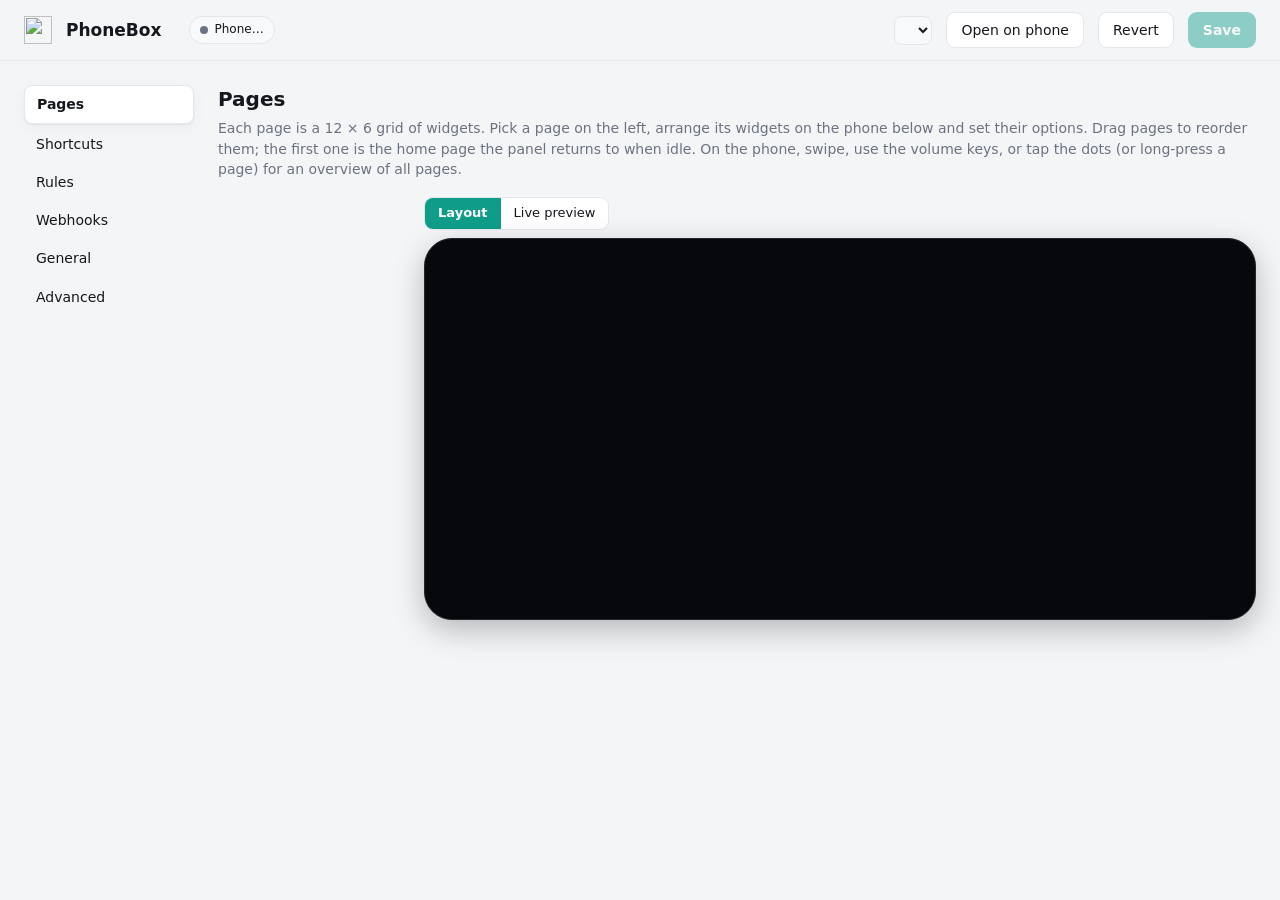
==== commit 1e4481e6: "Updates: default to this fork with auto-install off ConfigStore falls back to the built-in defaults " ====
--- a/agent/PhoneBox.Agent/settings.html
+++ b/agent/PhoneBox.Agent/settings.html
@@ -846,7 +846,7 @@
     case 'topprocs': case 'breathe': return choice(w.type === 'topprocs' ? 'sort' : 'pattern');
     case 'gpu': return choice('adapter');
     case 'timer': case 'counter': return o.label || '';
-    case 'checklist': return `${o.title || 'Today'} · ${(o.items || d.options[1].default).length} items`;
+    case 'checklist': return `${o.title || t('time.today')} · ${(o.items || d.options[1].default).length} items`;
     case 'exchange': return `${o.base || 'EUR'} → ${(o.symbols || d.options[1].default).join(', ')}`;
     case 'crypto': return (o.coins || d.options[0].default).join(', ');
     case 'radio': return choice('view');
@@ -1256,7 +1256,7 @@
       const configBox = h('div', { class: 'stack-sub-config' },
         h('div', { class: 'stack-sub-header' },
           h('span', { style: { fontWeight: '600', fontSize: '12px', color: 'var(--accent)' } }, `⚙️ ${d.icon} ${d.name} settings`),
-          h('button', { type: 'button', class: 'stack-btn-sm', title: 'Close', onclick: (e) => { e.stopPropagation(); activeStackSubIdx = -1; renderInspector(); } }, '✕')
+          h('button', { type: 'button', class: 'stack-btn-sm', title: t('panel.close'), onclick: (e) => { e.stopPropagation(); activeStackSubIdx = -1; renderInspector(); } }, '✕')
         ),
         ...(subOptions.length > 0
           ? subOptions.map((subO) => optionField(subW, subO, (key, val) => {
@@ -1525,7 +1525,7 @@
   cfg.phones ??= [];
   const ago = (ms) => { if (!ms) return 'not seen since the agent started'; const s = (Date.now() - ms) / 1000; return s < 15 ? 'connected now' : s < 3600 ? `seen ${Math.round(s / 60)} min ago` : `seen ${Math.round(s / 3600)} h ago`; };
   const list = phonesSeen.length ? phonesSeen : [];
-  if (!list.length) { $('phoneList').replaceChildren(h('p', { class: 'hint' }, 'No phone has connected yet.')); return; }
+  if (!list.length) { $('phoneList').replaceChildren(h('p', { class: 'hint', 'data-i18n': 's.phones.empty' }, t('s.phones.empty'))); return; }
   const entry = (id) => { let e = cfg.phones.find((x) => x.id === id); if (!e) { e = { id, name: '', pages: null }; cfg.phones.push(e); } return e; };
   $('phoneList').replaceChildren(...list.map((ph) => {
     const conf = cfg.phones.find((x) => x.id === ph.id);
@@ -1694,6 +1694,7 @@
   'session-busy': { label: 'an AI session is working', match: 'any project (or: api|docs, codex)' },
   'media-playing': { label: 'music or video plays', match: 'any app (or: Spotify|Music)' },
   'process-running': { label: 'an app is running', match: 'zoom|Teams|obs64' },
+  'app-in-front': { label: 'an app is in front', match: 'Code|obs64|Safari' },
   'mic-in-use': { label: 'the microphone is in use', match: 'any app (or: Zoom|Teams)' },
   'camera-in-use': { label: 'the camera is in use', match: 'any app (or: Zoom|Teams)' },
   'calendar-event': { label: 'a calendar event is on', match: 'any event (or: meeting|call)' },
@@ -2415,6 +2416,7 @@
     cfg.display.language = val || 'auto';
     applyLanguageUi(cfg.display.language);
     renderAppearanceSettings();
+    renderPages(); // the pages editor and inspector hold localized strings too
     if (typeof queuePreview === 'function') queuePreview();
     changed();
   };
@@ -2517,7 +2519,8 @@
     renderWebhooks(lan);
     const hk = await (await fetch('/api/claude/hook')).json();
     $('hookState').textContent = hk.installed ? 'Installed in ' + hk.path : 'Not installed';
-    $('hookBtn').textContent = hk.installed ? 'Remove hook' : 'Install hook';
+    $('hookBtn').dataset.i18n = hk.installed ? 's.claude.removeHook' : 's.claude.installHook';
+    $('hookBtn').textContent = t($('hookBtn').dataset.i18n);
     $('hookBtn').dataset.installed = hk.installed ? '1' : '';
     $('info').replaceChildren(
       h('dt', {}, 'Version'), h('dd', {}, i.version),
@@ -2533,7 +2536,7 @@
   const res = await fetch('/api/settings');
   cfgVersion = res.headers.get('X-Config-Version');
   cfg = await res.json();
-  cfg.pages ??= []; cfg.shortcuts ??= []; cfg.rules ??= []; cfg.display ??= {}; cfg.night ??= {}; cfg.weather ??= {}; cfg.lan ??= { enabled: false, port: 8766 }; cfg.updates ??= { auto: true, repo: 'ersinkoc/phonebox' }; cfg.claude ??= { phoneApprovals: true, timeoutSec: 90, onlyWhenAway: false };
+  cfg.pages ??= []; cfg.shortcuts ??= []; cfg.rules ??= []; cfg.display ??= {}; cfg.night ??= {}; cfg.weather ??= {}; cfg.lan ??= { enabled: false, port: 8766 }; cfg.updates ??= { auto: false, repo: 'RafaelFelps/phonebox' }; cfg.claude ??= { phoneApprovals: true, timeoutSec: 90, onlyWhenAway: false };
   cfg.codexBar ??= { providers: ['claude', 'codex', 'antigravity'], rotate: true, pageSize: 2, rotateInterval: 8 };
   for (const [k, v] of Object.entries({ language: 'auto', hour12: false, idleReturnSec: 90, switchCountdownSec: 3, touchGraceSec: 20, minDwellSec: 15, holdMaxMin: 30, keepAwake: true })) cfg.display[k] ??= v;
   cfg.charge ??= { enabled: false, min: 50, max: 80, method: 'ha' };
@@ -2577,7 +2580,7 @@
 $('cityBtn').onclick = searchCity;
 function renderUpdate(u) {
   const s = u.status;
-  $('updRepo').textContent = cfg.updates?.repo || 'ersinkoc/phonebox';
+  $('updRepo').textContent = cfg.updates?.repo || 'RafaelFelps/phonebox';
   const line = (k, v) => [h('dt', {}, k), h('dd', {}, v)];
   $('updInfo').replaceChildren(
     ...line('Agent', s.agentVersion + (s.agentUpdate ? ` → ${s.latest}` : ' (up to date)') + (u.installed ? '' : ' · not the installed copy, updates itself only from %LOCALAPPDATA%\\PhoneBox\\app')),
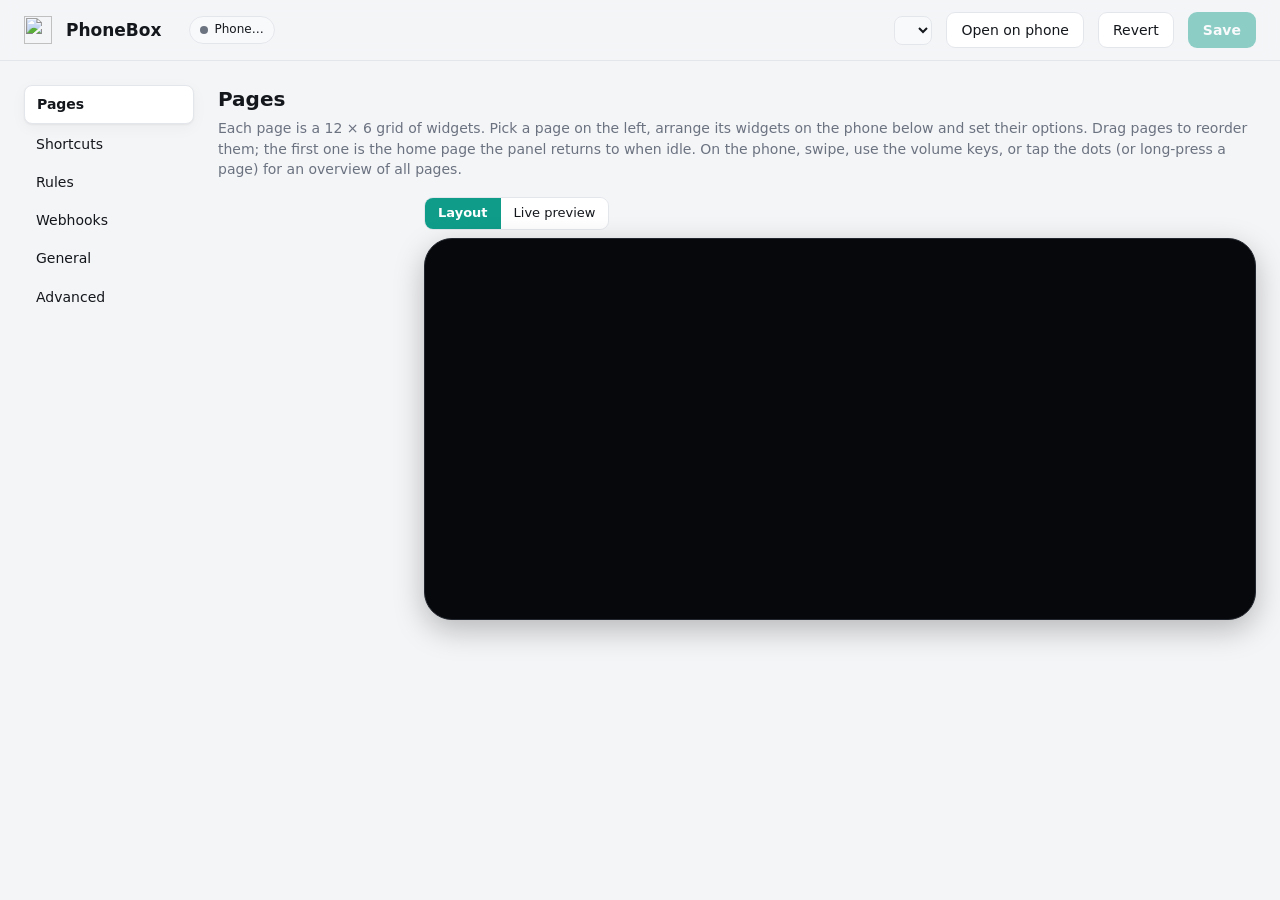
==== commit 0d4b32a6: "Merge upstream 0.9.19 into the fork Camera, Dictation, App console, Spectrum bars, Photo frame and n" ====
--- a/agent/PhoneBox.Agent/settings.html
+++ b/agent/PhoneBox.Agent/settings.html
@@ -38,6 +38,8 @@
 .btn.danger { color: var(--danger); }
 .btn.sm { padding: 4px 9px; font-size: 12.5px; border-radius: 7px; }
 .icon-btn { border: 1px solid var(--line); background: var(--panel); width: 30px; height: 30px; border-radius: 8px; cursor: pointer; display: grid; place-items: center; }
+.ico { width: 1em; height: 1em; vertical-align: -0.15em; flex: none; }
+.ico.m { margin-right: 0.35em; }
 .icon-btn:disabled { opacity: .3; cursor: default; }
 
 .layout { display: grid; grid-template-columns: 170px minmax(0, 1fr); gap: 24px; max-width: 1400px; margin: 0 auto; padding: 24px; }
@@ -160,8 +162,14 @@
 .phone-row .row { gap: 10px; }
 .phone-pages { display: flex; flex-wrap: wrap; gap: 4px 12px; margin-top: 8px; }
 .cal-row { display: grid; grid-template-columns: 160px minmax(0, 1fr) 44px auto; gap: 8px; align-items: center; margin-bottom: 8px; }
+.feed-row { grid-template-columns: 160px minmax(0, 1fr) auto; }
+.cam-row { grid-template-columns: 160px minmax(0, 1fr) 80px 80px auto; }
+.console-row { display: grid; grid-template-columns: 160px minmax(0, 1fr) auto; gap: 8px; align-items: start; margin-bottom: 14px; }
+.console-row textarea, .console-row .console-dial { grid-column: 1 / 3; }
+.console-row textarea { font-family: ui-monospace, Consolas, monospace; }
+.console-dial { display: grid; grid-template-columns: repeat(3, minmax(0, 1fr)); gap: 8px; }
 .cal-row input[type=color] { width: 44px; height: 34px; padding: 2px; }
-@media (max-width: 700px) { .cal-row { grid-template-columns: 1fr 44px auto; } .cal-row .cal-url { grid-column: 1 / -1; grid-row: 2; } }
+@media (max-width: 700px) { .cal-row { grid-template-columns: 1fr 44px auto; } .feed-row { grid-template-columns: 1fr auto; } .cam-row { grid-template-columns: 1fr 80px 80px auto; } .cal-row .cal-url { grid-column: 1 / -1; grid-row: 2; } }
 
 /* shortcuts */
 .deck { display: grid; grid-template-columns: repeat(var(--cols, 4), minmax(0, 1fr)); gap: 10px; margin-bottom: 14px; }
@@ -185,6 +193,7 @@
 .emojis button:hover { background: var(--panel-2); }
 input[type=color] { width: 42px; height: 34px; border: 1px solid var(--line); border-radius: 8px; background: var(--panel-2); padding: 2px; }
 .icon-input { width: 70px; text-align: center; font-size: 20px; }
+.custom-icon-preview { width: 30px; height: 30px; object-fit: contain; border-radius: 6px; background: var(--panel-2); }
 
 /* smart stack builder in inspector */
 .stack-list { display: flex; flex-direction: column; gap: 6px; margin: 6px 0 10px; }
@@ -409,6 +418,9 @@
         <h3 data-i18n="s.ping.title">Ping</h3>
         <div class="field"><label data-i18n="s.ping.label">Host pinged every 5 seconds for the ping metric and the "ping high" rule (empty = off)</label>
           <input type="text" data-bind="ping.host" placeholder="off" spellcheck="false" autocomplete="off"></div>
+        <div class="field" style="margin-top:10px"><label data-i18n="s.net.adapters">Network adapters counted by the network meters</label>
+          <div id="netAdapters" class="hint"></div>
+          <span class="hint" data-i18n="s.net.hint">None ticked = automatic (the connected Ethernet and Wi-Fi adapters). With a VPN that carries the same traffic, or a reading that looks too high, tick only the adapter you use.</span></div>
       </div>
 
       <div class="card">
@@ -418,6 +430,37 @@
           <i>Publish a calendar</i> (ICS link); iCloud › share as a public calendar (<code>webcal://</code> works). The addresses stay on this computer.</p>
         <div id="calList"></div>
         <button class="btn sm" id="calAdd" data-i18n="s.calendars.add">＋ Add a calendar</button>
+      </div>
+
+      <div class="card">
+        <h3 data-i18n="s.photos.title">Photo frame</h3>
+        <p class="hint" style="margin:0 0 12px" data-i18n="s.photos.hint">For the Photo frame widget: a folder of photos on this computer. A synced OneDrive, Dropbox or iCloud folder works too; photos that are only in the cloud are skipped. Large photos are scaled down here before they go to the phone, and the path stays on this computer.</p>
+        <div class="field"><label data-i18n="s.photos.folder">Photo folder (full path)</label>
+          <input type="text" data-bind="photos.folder" placeholder="C:\Users\you\Pictures\Frame" spellcheck="false" autocomplete="off"></div>
+        <label class="check"><input type="checkbox" data-bind="photos.subfolders"> <span data-i18n="s.photos.subfolders">Include subfolders</span></label>
+      </div>
+
+      <div class="card">
+        <h3 data-i18n="s.feeds.title">News feeds</h3>
+        <p class="hint" style="margin:0 0 12px" data-i18n="s.feeds.hint">RSS or Atom feeds for the News feeds widget. This computer fetches each one at most every 15 minutes, only while a page shows a News feeds widget; the addresses stay here.</p>
+        <div id="feedList"></div>
+        <button class="btn sm" id="feedAdd" data-i18n="s.feeds.add">＋ Add a feed</button>
+      </div>
+
+      <div class="card">
+        <h3 data-i18n="s.camera.title">Cameras</h3>
+        <p class="hint" style="margin:0 0 12px" data-i18n="s.camera.hint">IP cameras for the Camera widget: a name and the camera’s RTSP address (rtsp://user:password@address:554/…, from its manual or app). This computer pulls a camera with ffmpeg only while a Camera widget shows it, and sends the phone a few pictures a second (set next to each camera). The addresses stay on this computer, but while a camera runs they are visible in its process list.</p>
+        <div class="field"><label data-i18n="s.camera.ffmpeg">ffmpeg (full path; empty = find it in PATH)</label>
+          <input type="text" data-bind="cameras.ffmpeg" placeholder="C:\ffmpeg\bin\ffmpeg.exe" spellcheck="false" autocomplete="off"></div>
+        <div id="cameraList"></div>
+        <button class="btn sm" id="cameraAdd" data-i18n="s.camera.add">＋ Add a camera</button>
+      </div>
+
+      <div class="card">
+        <h3 data-i18n="s.console.title">App console</h3>
+        <p class="hint" style="margin:0 0 12px" data-i18n="s.console.hint">Keys and a dial for the App console widget, per app: the widget shows the keys of the app in front on this computer and sends them only to that app. Apps are process names, as in Task Manager's Details tab (photoshop, gimp-2.10). One key per line, a label then the keys: Undo = ctrl+z. Windows only; the keys stay on this computer.</p>
+        <div id="consoleList"></div>
+        <button class="btn sm" id="consoleAdd" data-i18n="s.console.add">＋ Add an app</button>
       </div>
 
       <div class="card">
@@ -507,6 +550,7 @@
         <label class="check"><input type="checkbox" data-bind="display.autoBrightness"> <span data-i18n="s.display.autoBrightness">Brightness follows the room (light sensor)</span></label>
         <label class="check"><input type="checkbox" data-bind="display.nightWhenDark"> <span data-i18n="s.display.nightWhenDark">Show the night screen whenever the room is dark</span></label>
         <label class="check"><input type="checkbox" data-bind="display.proximityWake"> <span data-i18n="s.display.proximityWake">A hand near the phone wakes the night screen</span></label>
+        <label class="check"><input type="checkbox" data-bind="display.controlsTop"> <span data-i18n="s.display.controlsTop">Page dots and the Allow / Deny buttons at the top of the screen</span></label>
       </div>
 
       <div class="card">
@@ -697,6 +741,33 @@
   }
   for (const k of kids.flat()) if (k != null) e.append(k.nodeType ? k : document.createTextNode(k));
   return e;
+};
+
+// Interface chrome uses Lucide icons (https://lucide.dev, ISC license) inlined below, so the page
+// works offline and needs no icon font on old WebViews. ISC license text:
+// Copyright (c) for portions of Lucide are held by Cole Bemis 2013-2022 as part of Feather (MIT).
+// All other copyright (c) for Lucide are held by Lucide Contributors 2022.
+// Permission to use, copy, modify, and/or distribute this software for any purpose with or without
+// fee is hereby granted, provided that the above copyright notice and this permission notice appear in all copies.
+const ICONS = {
+  download: '<polyline points="7 10 12 15 17 10"/><line x1="12" x2="12" y1="15" y2="3"/><path d="M21 15v4a2 2 0 0 1-2 2H5a2 2 0 0 1-2-2v-4"/>',
+  upload: '<polyline points="17 8 12 3 7 8"/><line x1="12" x2="12" y1="3" y2="15"/><path d="M21 15v4a2 2 0 0 1-2 2H5a2 2 0 0 1-2-2v-4"/>',
+  'chevron-up': '<path d="m18 15-6-6-6 6"/>',
+  'chevron-down': '<path d="m6 9 6 6 6-6"/>',
+  'chevron-right': '<path d="m9 18 6-6-6-6"/>',
+  home: '<path d="m3 9 9-7 9 7v11a2 2 0 0 1-2 2H5a2 2 0 0 1-2-2z"/><polyline points="9 22 9 12 15 12 15 22"/>',
+  warn: '<path d="m21.73 18-8-14a2 2 0 0 0-3.48 0l-8 14A2 2 0 0 0 4 21h16a2 2 0 0 0 1.73-3Z"/><path d="M12 9v4"/><path d="M12 17h.01"/>',
+  zap: '<polygon points="13 2 3 14 12 14 11 22 21 10 12 10 13 2"/>',
+  settings: '<path d="M12.22 2h-.44a2 2 0 0 0-2 2v.18a2 2 0 0 1-1 1.73l-.43.25a2 2 0 0 1-2 0l-.15-.08a2 2 0 0 0-2.73.73l-.22.38a2 2 0 0 0 .73 2.73l.15.1a2 2 0 0 1 1 1.72v.51a2 2 0 0 1-1 1.74l-.15.09a2 2 0 0 0-.73 2.73l.22.38a2 2 0 0 0 2.73.73l.15-.08a2 2 0 0 1 2 0l.43.25a2 2 0 0 1 1 1.73V20a2 2 0 0 0 2 2h.44a2 2 0 0 0 2-2v-.18a2 2 0 0 1 1-1.73l.43-.25a2 2 0 0 1 2 0l.15.08a2 2 0 0 0 2.73-.73l.22-.39a2 2 0 0 0-.73-2.73l-.15-.08a2 2 0 0 1-1-1.74v-.5a2 2 0 0 1 1-1.74l.15-.09a2 2 0 0 0 .73-2.73l-.22-.38a2 2 0 0 0-2.73-.73l-.15.08a2 2 0 0 1-2 0l-.43-.25a2 2 0 0 1-1-1.73V4a2 2 0 0 0-2-2z"/><circle cx="12" cy="12" r="3"/>',
+  x: '<path d="M18 6 6 18"/><path d="m6 6 12 12"/>',
+  plus: '<path d="M5 12h14"/><path d="M12 5v14"/>',
+  play: '<polygon points="6 3 20 12 6 21 6 3"/>',
+};
+// icon('download') → an inline <svg> in currentColor, sized in em so it follows text and theme.
+const icon = (name, cls = '') => {
+  const t = document.createElement('template');
+  t.innerHTML = `<svg xmlns="http://www.w3.org/2000/svg" viewBox="0 0 24 24" fill="none" stroke="currentColor" stroke-width="2" stroke-linecap="round" stroke-linejoin="round" class="ico${cls ? ' ' + cls : ''}" aria-hidden="true">${ICONS[name]}</svg>`;
+  return t.content.firstElementChild;
 };
 
 const COLORS = ['#ef4444', '#f97316', '#f59e0b', '#e5b84b', '#84cc16', '#22c55e', '#14b8a6', '#0ea5e9', '#2f80ed', '#6366f1', '#a855f7', '#ec4899', '#d97757', '#64748b', '#9ca3af'];
@@ -875,6 +946,26 @@
   return null;
 }
 
+// Widgets that arrive through Apply JSON or an imported page file can lack a grid position. Without one a drag
+// wrote NaN into x/y/w/h, JSON.stringify turned that into null and the server refused the whole save as invalid.
+const gridNum = (v, min, max, fallback) => Math.min(max, Math.max(min, Number.isFinite(v) ? Math.round(v) : fallback));
+function fitPages(pages) {
+  const list = (Array.isArray(pages) ? pages : []).filter((p) => p && typeof p === 'object' && !Array.isArray(p));
+  for (const p of list) {
+    if (typeof p.id !== 'string') p.id = '';
+    p.widgets = (Array.isArray(p.widgets) ? p.widgets : []).filter((w) => w && typeof w === 'object' && !Array.isArray(w) && typeof w.type === 'string');
+    for (const w of p.widgets) {
+      if (typeof w.id !== 'string') w.id = '';
+      const d = widgetDef(w.type);
+      w.w = gridNum(w.w, Math.min(d.minW, catalog.cols), catalog.cols, d.w);
+      w.h = gridNum(w.h, Math.min(d.minH, catalog.rows), catalog.rows, d.h);
+      w.x = gridNum(w.x, 0, catalog.cols - w.w, 0);
+      w.y = gridNum(w.y, 0, catalog.rows - w.h, 0);
+    }
+  }
+  return list;
+}
+
 function renderPages() {
   if (selPage >= cfg.pages.length) selPage = Math.max(0, cfg.pages.length - 1);
   const list = $('pageTabs');
@@ -885,19 +976,19 @@
       h('span', { class: 'pt-n' }, String((p.widgets || []).length)));
     dragSort(row, cfg.pages, (from, to) => { selPage = to; renderPages(); changed(); });
     return row;
-  }), h('button', { class: 'btn', style: { width: '100%', marginTop: '8px' }, onclick: () => openTemplates(null) }, '＋ New page'),
+  }), h('button', { class: 'btn', style: { width: '100%', marginTop: '8px' }, onclick: () => openTemplates(null) }, t('s.js.newPage')),
     h('div', { class: 'row', style: { gap: '6px', marginTop: '8px' } },
-      h('button', { class: 'btn sm', style: { flex: '1' }, title: 'Save all pages to a file', onclick: () => exportPages(cfg.pages, 'phonebox-pages') }, '⭳ Export'),
-      h('button', { class: 'btn sm', style: { flex: '1' }, title: 'Load pages from a file', onclick: importPages }, '⭱ Import')));
+      h('button', { class: 'btn sm', style: { flex: '1' }, title: 'Save all pages to a file', onclick: () => exportPages(cfg.pages, 'phonebox-pages') }, icon('download', 'm'), t('s.js.export')),
+      h('button', { class: 'btn sm', style: { flex: '1' }, title: 'Load pages from a file', onclick: importPages }, icon('upload', 'm'), t('s.js.import'))));
   renderPageEditor();
 }
 
-const fmtIdle = (s) => (!s ? 'never' : s < 60 ? `${s} s` : s % 60 ? `${Math.round(s / 6) / 10} min` : `${s / 60} min`);
+const fmtIdle = (s) => (!s ? t('s.js.never') : s < 60 ? `${s} s` : s % 60 ? `${Math.round(s / 6) / 10} ${t('s.js.min')}` : `${s / 60} ${t('s.js.min')}`);
 const isHome = (p) => (cfg.display.homePage ? cfg.display.homePage === p.id : cfg.pages.find((x) => x.enabled !== false) === p);
 function fillHomeSelect() {
   const sel = $('homePageSel');
   if (!sel) return;
-  sel.replaceChildren(h('option', { value: '' }, 'The first page'), ...cfg.pages.filter((p) => p.id).map((p) => h('option', { value: p.id, selected: p.id === cfg.display.homePage }, `${p.icon || ''} ${p.title}`.trim())));
+  sel.replaceChildren(h('option', { value: '' }, t('s.js.firstPage')), ...cfg.pages.filter((p) => p.id).map((p) => h('option', { value: p.id, selected: p.id === cfg.display.homePage }, `${p.icon || ''} ${p.title}`.trim())));
   sel.value = cfg.display.homePage || '';
 }
 
@@ -905,45 +996,45 @@
   fillHomeSelect();
   const p = curPage();
   $('stage').hidden = !p;
-  if (!p) { $('peHead').replaceChildren(h('p', { class: 'lead' }, 'No pages. Add one with "New page".')); $('peRest').replaceChildren(); return; }
+  if (!p) { $('peHead').replaceChildren(h('p', { class: 'lead' }, t('s.js.noPages'))); $('peRest').replaceChildren(); return; }
   p.widgets ??= [];
   const move = (d) => { const j = selPage + d; [cfg.pages[selPage], cfg.pages[j]] = [cfg.pages[j], cfg.pages[selPage]]; selPage = j; renderPages(); changed(); };
   $('peHead').replaceChildren(
     h('div', { class: 'card' },
       h('div', { class: 'row', style: { gap: '10px' } },
         h('input', { type: 'text', class: 'icon-input', value: p.icon || '', maxlength: 8, title: 'Icon', oninput: (e) => { p.icon = e.target.value; changed(); renderTabsOnly(); } }),
-        h('input', { type: 'text', value: p.title || '', placeholder: 'Page name', style: { flex: '1', fontSize: '16px', fontWeight: '600' }, oninput: (e) => { p.title = e.target.value; changed(); renderTabsOnly(); } }),
+        h('input', { type: 'text', value: p.title || '', placeholder: t('s.js.pageName'), style: { flex: '1', fontSize: '16px', fontWeight: '600' }, oninput: (e) => { p.title = e.target.value; changed(); renderTabsOnly(); } }),
         h('label', { class: 'check', title: 'Show this page on the phone' }, h('label', { class: 'switch' },
           h('input', { type: 'checkbox', checked: p.enabled !== false, onchange: (e) => {
-            if (!e.target.checked && cfg.pages.filter((x) => x.enabled !== false).length === 1) { e.target.checked = true; toast('At least one page must stay enabled', true); return; }
+            if (!e.target.checked && cfg.pages.filter((x) => x.enabled !== false).length === 1) { e.target.checked = true; toast(t('s.js.keepOnePage'), true); return; }
             p.enabled = e.target.checked; changed(); renderTabsOnly();
-          } }), h('span')), 'Shown'),
-        h('button', { class: 'icon-btn', title: 'Move earlier', disabled: selPage === 0, onclick: () => move(-1) }, '↑'),
-        h('button', { class: 'icon-btn', title: 'Move later', disabled: selPage === cfg.pages.length - 1, onclick: () => move(1) }, '↓')),
+          } }), h('span')), t('s.js.shown')),
+        h('button', { class: 'icon-btn', title: 'Move earlier', disabled: selPage === 0, onclick: () => move(-1) }, icon('chevron-up')),
+        h('button', { class: 'icon-btn', title: 'Move later', disabled: selPage === cfg.pages.length - 1, onclick: () => move(1) }, icon('chevron-down'))),
       h('div', { class: 'row', style: { gap: '6px', marginTop: '10px' } },
-        h('button', { class: 'btn sm', onclick: () => openTemplates(selPage) }, 'Replace with template…'),
-        h('button', { class: 'btn sm', onclick: () => { const c = JSON.parse(JSON.stringify(p)); c.id = ''; c.title += ' copy'; cfg.pages.splice(selPage + 1, 0, c); selPage++; renderPages(); changed(); } }, 'Duplicate page'),
-        h('button', { class: 'btn sm', title: 'Save this page to a file to share it or use it on another computer', onclick: () => exportPages([p], 'phonebox-page-' + (p.id || 'page')) }, 'Export page'),
-        h('button', { class: 'btn sm', onclick: () => { p.widgets = []; selWidget = -1; renderPageEditor(); changed(); } }, 'Clear'),
+        h('button', { class: 'btn sm', onclick: () => openTemplates(selPage) }, t('s.js.replaceTpl')),
+        h('button', { class: 'btn sm', onclick: () => { const c = JSON.parse(JSON.stringify(p)); c.id = ''; c.title += t('s.js.dupPageSuffix'); cfg.pages.splice(selPage + 1, 0, c); selPage++; renderPages(); changed(); } }, t('s.js.dupPage')),
+        h('button', { class: 'btn sm', title: 'Save this page to a file to share it or use it on another computer', onclick: () => exportPages([p], 'phonebox-page-' + (p.id || 'page')) }, t('s.js.exportPage')),
+        h('button', { class: 'btn sm', onclick: () => { p.widgets = []; selWidget = -1; renderPageEditor(); changed(); } }, t('s.js.clear')),
         h('span', { class: 'spacer' }),
         h('button', { class: 'btn sm' + (isHome(p) ? ' on' : ''), title: 'The page the panel comes back to (idle return, Back key)',
-          onclick: () => { if (!p.id) { toast('Save first so the page gets an id', true); return; } cfg.display.homePage = p.id; renderPageEditor(); changed(); } },
-          isHome(p) ? '🏠 Home page' : '🏠 Make home page'),
-        h('label', { class: 'hint', title: 'Return to the home page when nobody touched the panel for this long' }, 'Back home after ',
+          onclick: () => { if (!p.id) { toast(t('s.js.saveFirstForId'), true); return; } cfg.display.homePage = p.id; renderPageEditor(); changed(); } },
+          icon('home', 'm'), isHome(p) ? t('s.js.homePage') : t('s.js.makeHome')),
+        h('label', { class: 'hint', title: t('s.js.backHomeAfterHint') }, t('s.js.backHomeAfter'),
           h('select', { onchange: (e) => { p.idleSec = e.target.value === '' ? null : +e.target.value; changed(); } },
             ...[['', `default (${fmtIdle(cfg.display.idleReturnSec ?? 90)})`], ['0', 'never'], ['30', '30 s'], ['60', '1 min'], ['120', '2 min'], ['300', '5 min'], ['900', '15 min'], ['3600', '1 hour']]
               .map(([v, l]) => h('option', { value: v, selected: String(p.idleSec ?? '') === v }, l)))),
         h('button', { class: 'btn sm danger', disabled: cfg.pages.length === 1, onclick: () => {
-          if (!confirm(`Delete the page "${p.title}"?`)) return;
+          if (!confirm(t('s.js.deletePageConfirm', { title: p.title }))) return;
           cfg.pages.splice(selPage, 1); selWidget = -1; renderPages(); changed();
         } }, 'Delete page'))));
-  $('peHead').append(appearanceEditor(p, () => [cfg.display?.appearance], 'Page appearance'));
+  $('peHead').append(appearanceEditor(p, () => [cfg.display?.appearance], t('s.js.pageAppearance')));
   $('peRest').replaceChildren(
-    h('p', { class: 'hint layout-hint', style: { margin: '6px 0 14px' } }, 'Drag a widget to move it, drag its corner to resize. Widgets cannot overlap. Click one to edit its options.'),
+    h('p', { class: 'hint layout-hint', style: { margin: '6px 0 14px' } }, t('s.js.layoutHint')),
     h('div', { class: 'ed-cols' },
       h('div', { class: 'card', id: 'inspector' }),
-      h('div', { class: 'card' }, h('div', { class: 'row', style: { justifyContent: 'space-between', marginBottom: '8px' } }, h('h3', { style: { margin: 0 } }, 'Add a widget'),
-        h('input', { type: 'search', id: 'palSearch', placeholder: `Search ${catalog.widgets.length} widgets…`, value: palQuery, style: { width: '210px' },
+      h('div', { class: 'card' }, h('div', { class: 'row', style: { justifyContent: 'space-between', marginBottom: '8px' } }, h('h3', { style: { margin: 0 } }, t('s.js.addWidget')),
+        h('input', { type: 'search', id: 'palSearch', placeholder: t('s.js.searchWidgets', { n: catalog.widgets.length }), value: palQuery, style: { width: '210px' },
           oninput: (e) => { palQuery = e.target.value; renderPalette(); } })), h('div', { class: 'palette', id: 'palette' }))));
   renderCanvas();
   renderPalette();
@@ -1041,7 +1132,7 @@
           selWidget = i;
           renderCanvas();
           renderInspector();
-          toast(`${widgetDef(type).name} added to the Smart Stack`);
+          toast(t('s.js.addedToStack', { name: widgetDef(type).name }));
         }
       });
     }
@@ -1097,13 +1188,13 @@
       },
       onclick: () => addWidget(d)
     },
-      h('span', { class: 'pal-ico' }, d.icon), h('span', {}, h('b', {}, d.name), h('small', {}, d.desc))))]) : [h('p', { class: 'hint' }, 'No widget matches.')]));
+      h('span', { class: 'pal-ico' }, d.icon), h('span', {}, h('b', {}, d.name), h('small', {}, d.desc))))]) : [h('p', { class: 'hint' }, t('s.js.noWidgetMatch'))]));
 }
 
 function addWidget(d) {
   const p = curPage();
   const spot = freeSpot(p, d.w, d.h, d.minW, d.minH);
-  if (!spot) { toast('No free space on this page — make room first', true); return; }
+  if (!spot) { toast(t('s.js.noFreeSpace'), true); return; }
   p.widgets.push({ id: '', type: d.type, ...spot, options: defaultOptions(d.type) });
   selWidget = p.widgets.length - 1;
   renderCanvas(); renderInspector(); renderTabsOnly(); changed();
@@ -1114,13 +1205,13 @@
   const box = $('inspector'), p = curPage();
   if (!box) return;
   const w = p?.widgets[selWidget];
-  if (!w) { box.replaceChildren(h('h3', {}, 'Widget'), h('p', { class: 'hint', style: { margin: 0 } }, 'Click a widget on the page to edit it, or add one from the list.')); return; }
+  if (!w) { box.replaceChildren(h('h3', {}, t('s.js.widget')), h('p', { class: 'hint', style: { margin: 0 } }, t('s.js.clickWidget'))); return; }
   const d = widgetDef(w.type);
   const num = (key, label, min, max) => h('div', { class: 'field', style: { flex: '1' } }, h('label', {}, label),
     h('input', { type: 'number', min, max, value: w[key], onchange: (e) => {
       const v = Math.max(min, Math.min(max, parseInt(e.target.value || '0', 10)));
       const n = { x: w.x, y: w.y, w: w.w, h: w.h, [key]: v };
-      if (n.x + n.w > catalog.cols || n.y + n.h > catalog.rows || overlaps(p, w, n.x, n.y, n.w, n.h)) { toast('That does not fit there', true); e.target.value = w[key]; return; }
+      if (n.x + n.w > catalog.cols || n.y + n.h > catalog.rows || overlaps(p, w, n.x, n.y, n.w, n.h)) { toast(t('s.js.doesNotFit'), true); e.target.value = w[key]; return; }
       w[key] = v; changed(); renderCanvas();
     } }));
   box.replaceChildren(
@@ -1129,15 +1220,15 @@
       h('div', { class: 'row', style: { gap: '6px' } },
         h('button', { class: 'btn sm', onclick: () => {
           const spot = freeSpot(p, w.w, w.h, d.minW, d.minH);
-          if (!spot) { toast('No free space for a copy', true); return; }
+          if (!spot) { toast(t('s.js.noFreeSpaceCopy'), true); return; }
           p.widgets.push({ ...JSON.parse(JSON.stringify(w)), id: '', ...spot }); selWidget = p.widgets.length - 1; renderCanvas(); renderInspector(); changed();
-        } }, 'Duplicate'),
-        h('button', { class: 'btn sm danger', onclick: () => { p.widgets.splice(selWidget, 1); selWidget = -1; renderCanvas(); renderInspector(); changed(); } }, 'Remove'))),
+        } }, t('s.js.dup')),
+        h('button', { class: 'btn sm danger', onclick: () => { p.widgets.splice(selWidget, 1); selWidget = -1; renderCanvas(); renderInspector(); changed(); } }, t('s.js.remove')))),
     h('p', { class: 'hint', style: { margin: '0 0 12px' } }, d.desc),
     ...d.options.map((o) => optionField(w, o)),
-    appearanceEditor(w, () => [cfg.display?.appearance, p.appearance], 'Widget appearance', true),
-    h('div', { class: 'row', style: { gap: '8px' } }, num('x', 'Column', 0, catalog.cols - 1), num('y', 'Row', 0, catalog.rows - 1),
-      num('w', 'Width', d.minW, catalog.cols), num('h', 'Height', d.minH, catalog.rows)));
+    appearanceEditor(w, () => [cfg.display?.appearance, p.appearance], t('s.js.widgetAppearance'), true),
+    h('div', { class: 'row', style: { gap: '8px' } }, num('x', t('s.js.col'), 0, catalog.cols - 1), num('y', t('s.js.row'), 0, catalog.rows - 1),
+      num('w', t('s.js.width'), d.minW, catalog.cols), num('h', t('s.js.height'), d.minH, catalog.rows)));
 }
 
 function renderStackWidgetsOption(w, o) {
@@ -1166,7 +1257,7 @@
   };
 
   const add = (type, atIdx = -1) => {
-    if (items.length >= 12) { toast('A stack can contain up to 12 widgets', true); return; }
+    if (items.length >= 12) { toast(t('s.js.stackFull'), true); return; }
     if (!type || ['stack', 'command'].includes(type) || !catalog.widgets.some((cw) => cw.type === type)) return;
     const newItem = { id: `card-${Date.now().toString(36)}-${Math.random().toString(36).slice(2, 8)}`, type, enabled: true, options: defaultOptions(type) };
     let newIdx;
@@ -1179,7 +1270,7 @@
     }
     activeStackSubIdx = newIdx;
     save();
-    toast(`${widgetDef(type).name} added to Smart Stack`);
+    toast(t('s.js.addedToStack', { name: widgetDef(type).name }));
   };
 
   const rowsAndConfigs = [];
@@ -1241,11 +1332,11 @@
       }),
       h('span', { class: 'stack-row-ico' }, d.icon),
       h('span', { class: 'stack-row-name', title: 'Click to edit settings' }, d.name),
-      h('span', { class: 'stack-row-chevron', title: isOpen ? 'Close settings' : 'Open settings' }, isOpen ? '▾' : '▸'),
+      h('span', { class: 'stack-row-chevron', title: isOpen ? 'Close settings' : 'Open settings' }, icon(isOpen ? 'chevron-down' : 'chevron-right')),
       h('div', { class: 'stack-row-actions' },
-        h('button', { type: 'button', class: 'stack-btn-sm', title: 'Move up', disabled: i === 0, onclick: (e) => { e.stopPropagation(); move(i, i - 1); } }, '▲'),
-        h('button', { type: 'button', class: 'stack-btn-sm', title: 'Move down', disabled: i === items.length - 1, onclick: (e) => { e.stopPropagation(); move(i, i + 1); } }, '▼'),
-        h('button', { type: 'button', class: 'stack-btn-sm stack-btn-del', title: 'Remove', onclick: (e) => { e.stopPropagation(); remove(i); } }, '✕')
+        h('button', { type: 'button', class: 'stack-btn-sm', title: 'Move up', disabled: i === 0, onclick: (e) => { e.stopPropagation(); move(i, i - 1); } }, icon('chevron-up')),
+        h('button', { type: 'button', class: 'stack-btn-sm', title: 'Move down', disabled: i === items.length - 1, onclick: (e) => { e.stopPropagation(); move(i, i + 1); } }, icon('chevron-down')),
+        h('button', { type: 'button', class: 'stack-btn-sm stack-btn-del', title: t('s.js.remove'), onclick: (e) => { e.stopPropagation(); remove(i); } }, icon('x'))
       )
     );
     rowsAndConfigs.push(row);
@@ -1255,8 +1346,8 @@
       const subOptions = (d.options || []).filter((opt) => opt.key !== 'widgets');
       const configBox = h('div', { class: 'stack-sub-config' },
         h('div', { class: 'stack-sub-header' },
-          h('span', { style: { fontWeight: '600', fontSize: '12px', color: 'var(--accent)' } }, `⚙️ ${d.icon} ${d.name} settings`),
-          h('button', { type: 'button', class: 'stack-btn-sm', title: t('panel.close'), onclick: (e) => { e.stopPropagation(); activeStackSubIdx = -1; renderInspector(); } }, '✕')
+          h('span', { style: { fontWeight: '600', fontSize: '12px', color: 'var(--accent)' } }, icon('settings', 'm'), `${d.icon} ${d.name} settings`),
+          h('button', { type: 'button', class: 'stack-btn-sm', title: t('panel.close'), onclick: (e) => { e.stopPropagation(); activeStackSubIdx = -1; renderInspector(); } }, icon('x'))
         ),
         ...(subOptions.length > 0
           ? subOptions.map((subO) => optionField(subW, subO, (key, val) => {
@@ -1294,7 +1385,7 @@
       }
     }
   },
-    h('span', { style: { fontSize: '18px' } }, '＋'),
+    h('span', { style: { fontSize: '18px' } }, icon('plus')),
     h('span', {}, items.length ? 'Drag a widget here from the palette' : 'Stack is empty. Drag a widget here from the palette')
   );
 
@@ -1309,7 +1400,7 @@
   );
 
   return h('div', { class: 'field' },
-    h('label', {}, o.label || 'Widgets in stack'),
+    h('label', {}, o.label || t('s.js.widgetsInStack')),
     h('span', { class: 'hint', style: { margin: '2px 0 8px', display: 'block' } },
       'Click a widget row to edit its settings. Drag rows or use the arrows to reorder.'),
     h('div', {
@@ -1356,7 +1447,7 @@
           const knownOrder = currentChoices.map((c) => c[0]).filter((x) => picked.has(x));
           const preservedUnknown = [...picked].filter((x) => !knownOrder.includes(x));
           const next = [...knownOrder, ...preservedUnknown];
-          if (!next.length) { e.target.checked = true; toast('Keep at least one', true); return; }
+          if (!next.length) { e.target.checked = true; toast(t('s.js.keepOne'), true); return; }
           set(o.key, next);
         } }), l)));
       };
@@ -1400,7 +1491,7 @@
         } catch (_) { }
       };
       load();
-      return field(h('div', { class: 'row', style: { gap: '8px' } }, select, h('button', { class: 'btn sm', onclick: load }, 'Refresh')));
+      return field(h('div', { class: 'row', style: { gap: '8px' } }, select, h('button', { class: 'btn sm', onclick: load }, t('s.js.refresh'))));
     }
     case 'number':
       return field(h('input', { type: 'number', min: o.min, max: o.max, value: v ?? '', style: { maxWidth: '140px' }, onchange: (e) => set(o.key, e.target.value === '' ? o.default : Number(e.target.value)) }));
@@ -1413,6 +1504,9 @@
     case 'color':
       return field(h('div', { class: 'row', style: { gap: '8px' } }, h('input', { type: 'color', value: v || '#fbbf24', oninput: (e) => set(o.key, e.target.value) }),
         h('div', { class: 'swatches' }, ...COLORS.map((c) => h('button', { style: { background: c }, onclick: () => { set(o.key, c); renderInspector(); } })))));
+    case 'camera':
+      return field(h('select', { onchange: (e) => set(o.key, e.target.value) }, h('option', { value: '' }, t('s.camera.pick')),
+        ...(cfg.cameras?.sources || []).map((c) => h('option', { value: c.id, selected: c.id === v }, c.name || (c.url || '').replace(/\/\/[^/@]*@/, '//')))));
     case 'shortcut':
       return field(h('select', { onchange: (e) => set(o.key, e.target.value) }, h('option', { value: '' }, '(first shortcut)'),
         ...cfg.shortcuts.map((s) => h('option', { value: s.id, selected: s.id === v }, `${s.icon} ${s.label}`))),
@@ -1455,7 +1549,7 @@
   $('modalBody').replaceChildren(
     h('h3', {}, index == null ? 'New page' : `Replace the widgets of "${cfg.pages[index].title}"`),
     h('div', { class: 'tpl-grid' },
-      h('button', { class: 'tpl', onclick: () => pick(null) }, h('div', { class: 'mini empty-mini' }, '＋'), h('b', {}, 'Blank page'), h('small', {}, 'Start from an empty grid.')),
+      h('button', { class: 'tpl', onclick: () => pick(null) }, h('div', { class: 'mini empty-mini' }, icon('plus')), h('b', {}, 'Blank page'), h('small', {}, 'Start from an empty grid.')),
       ...catalog.templates.map((t) => h('button', { class: 'tpl', onclick: () => pick(t) }, miniMap(t.widgets), h('b', {}, `${t.icon} ${t.title}`), h('small', {}, t.desc)))));
   $('modal').hidden = false;
 }
@@ -1471,7 +1565,7 @@
 async function pairOverWifi() {
   const mine = ++pairAttempt;
   let r;
-  try { r = await (await fetch('/api/pair/start', { method: 'POST' })).json(); } catch (_) { toast('Could not start pairing', true); return; }
+  try { r = await (await fetch('/api/pair/start', { method: 'POST' })).json(); } catch (_) { toast(t('s.js.pairFailed'), true); return; }
   const cancel = () => fetch('/api/pair/cancel?attempt=' + encodeURIComponent(r.attempt), { method: 'POST' }).catch(() => {});
   if (mine !== pairAttempt) { if (r.enabled) cancel(); return; } // started again meanwhile
   if (!r.enabled) {
@@ -1497,12 +1591,12 @@
       ? `The phone will connect to ${r.hosts.join(', ')} on port ${r.port}. The code works once, for 5 minutes; the key itself is not in the QR code.`
       : 'No LAN or Tailscale address was found on this computer, so the phone has nothing to connect to.'),
     h('div', { class: 'row', style: 'margin-top:8px' },
-      h('button', { class: 'btn sm', onclick: () => { navigator.clipboard?.writeText(r.link); toast('Pairing link copied'); } }, 'Copy the pairing link')));
+      h('button', { class: 'btn sm', onclick: () => { navigator.clipboard?.writeText(r.link); toast(t('s.js.pairLinkCopied')); } }, 'Copy the pairing link')));
   const tick = async () => {
     try {
       const s = await (await fetch('/api/pair/status')).json();
       if (mine !== pairAttempt) return; // this dialog was closed (and maybe a new one opened) while waiting
-      if (s.claims > r.claims) { onModalClose = () => { pairAttempt++; clearInterval(timer); }; closeModal(); toast('Phone paired over Wi-Fi'); return; }
+      if (s.claims > r.claims) { onModalClose = () => { pairAttempt++; clearInterval(timer); }; closeModal(); toast(t('s.js.pairedWifi')); return; }
     } catch (_) { }
     if (mine !== pairAttempt) return;
     const ms = r.expiresAt - Date.now();
@@ -1536,7 +1630,7 @@
       h('div', { class: 'row' },
         h('input', { type: 'text', value: conf?.name || '', placeholder: ph.model || 'Phone', style: { maxWidth: '220px' }, oninput: (e) => { entry(ph.id).name = e.target.value; changed(); } }),
         h('span', { class: 'hint' }, `${ph.model || 'Android device'} · ${ago(ph.lastSeen)}${ph.via ? ' over ' + ph.via : ''}${wvMajor ? ' · WebView ' + wvMajor : ''}`)),
-      ph.webviewProblem ? h('p', { class: 'hint', style: { margin: '6px 0 0', color: 'var(--warn)' } }, '⚠ ' + ph.webviewProblem) : null,
+      ph.webviewProblem ? h('p', { class: 'hint', style: { margin: '6px 0 0', color: 'var(--warn)' } }, icon('warn', 'm'), ph.webviewProblem) : null,
       h('label', { class: 'check', style: { marginTop: '8px' } },
         h('input', { type: 'checkbox', checked: all, onchange: (e) => { entry(ph.id).pages = e.target.checked ? null : cfg.pages.map((p) => p.id).filter(Boolean); changed(); renderPhones(); } }),
         'Shows all pages'),
@@ -1574,12 +1668,12 @@
   const text = await pickFile();
   if (text == null) return;
   let data;
-  try { data = JSON.parse(text); } catch (e) { toast('Not a JSON file: ' + e.message, true); return; }
+  try { data = JSON.parse(text); } catch (e) { toast(t('s.js.notJson', { error: e.message }), true); return; }
   // a page file, a whole settings file, a list of pages or a single page
   const pages = Array.isArray(data) ? data : Array.isArray(data.pages) ? data.pages : data.widgets ? [data] : null;
-  if (!pages?.length || !pages.every((x) => x && typeof x === 'object' && Array.isArray(x.widgets))) { toast('No pages found in that file', true); return; }
+  if (!pages?.length || !pages.every((x) => x && typeof x === 'object' && Array.isArray(x.widgets))) { toast(t('s.js.noPagesInFile'), true); return; }
   const known = new Set(catalog.widgets.map((w) => w.type));
-  const clean = pages.map((x) => ({ ...JSON.parse(JSON.stringify(x)), id: '', widgets: x.widgets.filter((w) => known.has(w.type)).map((w) => ({ ...w, id: '' })) }));
+  const clean = fitPages(pages.map((x) => ({ ...JSON.parse(JSON.stringify(x)), id: '', widgets: x.widgets.filter((w) => known.has(w.type)).map((w) => ({ ...w, id: '' })) })));
   const dropped = pages.reduce((n, x) => n + x.widgets.length, 0) - clean.reduce((n, x) => n + x.widgets.length, 0);
   // Command widgets run their command on this computer once saved, and custom HTML can run shortcuts: a file from
   // someone else must not bring those in unseen. Show them and keep them only with an explicit yes.
@@ -1604,7 +1698,7 @@
   const text = await pickFile();
   if (text == null) return;
   try { JSON.parse(text); } catch (e) { $('jsonErr').textContent = e.message; return; }
-  if (!confirm('This replaces all settings, including the commands that shortcuts and command widgets run on this computer. Only load your own or a trusted file. Continue?')) return;
+  if (!confirm(t('s.js.replaceAll'))) return;
   $('json').value = text;
   $('applyJson').click();
 };
@@ -1618,7 +1712,7 @@
     h('input', { type: 'text', class: 'cal-url', value: c.url || '', placeholder: 'https://calendar.google.com/calendar/ical/…/basic.ics', spellcheck: 'false',
       oninput: (e) => { c.url = e.target.value.trim(); changed(); } }),
     h('input', { type: 'color', value: c.color || CAL_COLORS[i % CAL_COLORS.length], title: 'Colour', oninput: (e) => { c.color = e.target.value; changed(); } }),
-    h('button', { class: 'btn sm danger', onclick: () => { cfg.calendars.splice(i, 1); renderCalendars(); changed(); } }, 'Remove'))));
+    h('button', { class: 'btn sm danger', onclick: () => { cfg.calendars.splice(i, 1); renderCalendars(); changed(); } }, t('s.js.remove')))));
 }
 $('installApp').onclick = async () => {
   $('installApp').disabled = true;
@@ -1682,6 +1776,87 @@
 };
 $('discordDisconnect').onclick = async () => { await fetch('/api/discord-disconnect', { method: 'POST' }); setTimeout(discordStatus, 1500); };
 discordStatus();
+// ---------------------------------------------------------------- app console
+const consoleKeysText = (p) => (p.keys || []).map((k) => (k.label && k.label !== k.keys ? `${k.label} = ${k.keys}` : k.keys)).join('\n');
+const consoleKeysParse = (text) => text.split('\n').map((line) => line.trim()).filter(Boolean).map((line) => {
+  const at = line.lastIndexOf('=');
+  // "minus" and "equals" name those keys, so "=" separates the label; nothing after it ("ctrl+=") is kept as keys,
+  // so saving says what is wrong instead of dropping the line. More than 12 keys is refused on save too.
+  return at > 0 && line.slice(at + 1).trim() ? { label: line.slice(0, at).trim(), keys: line.slice(at + 1).trim() } : { label: '', keys: line };
+});
+function renderConsole() {
+  cfg.console ??= { profiles: [] };
+  cfg.console.profiles ??= [];
+  const field = (p, key, placeholder) => h('input', { type: 'text', value: p[key] || '', placeholder, spellcheck: 'false',
+    oninput: (e) => { p[key] = e.target.value.trim() || null; changed(); } });
+  $('consoleList').replaceChildren(...cfg.console.profiles.map((p, i) => h('div', { class: 'console-row' },
+    h('input', { type: 'text', value: p.label || '', maxlength: '40', placeholder: 'Name, e.g. Photoshop', oninput: (e) => { p.label = e.target.value; changed(); } }),
+    h('input', { type: 'text', value: p.apps || '', placeholder: 'Apps, e.g. photoshop, gimp-2.10', spellcheck: 'false', oninput: (e) => { p.apps = e.target.value; changed(); } }),
+    h('textarea', { rows: '4', spellcheck: 'false', placeholder: 'Undo = ctrl+z\nRedo = ctrl+shift+z\nBrush = b',
+      oninput: (e) => { p.keys = consoleKeysParse(e.target.value); changed(); } }, consoleKeysText(p)),
+    h('div', { class: 'console-dial' },
+      field(p, 'dialLeft', 'Dial left, e.g. ['), field(p, 'dialRight', 'Dial right, e.g. ]'), field(p, 'dialPress', 'Dial press, e.g. ctrl+0')),
+    h('button', { class: 'btn sm danger', onclick: () => { cfg.console.profiles.splice(i, 1); renderConsole(); changed(); } }, t('s.js.remove')))));
+}
+$('consoleAdd').onclick = () => {
+  cfg.console ??= { profiles: [] };
+  cfg.console.profiles.push({ label: '', apps: '', keys: [] });
+  renderConsole(); changed();
+};
+// ---------------------------------------------------------------- network adapters (Settings › General › Ping)
+async function renderNetAdapters() {
+  cfg.ping ??= {};
+  cfg.ping.adapters ??= [];
+  let list = [];
+  try { list = await (await fetch('/api/network/adapters')).json(); } catch (_) {}
+  // a chosen adapter that isn't connected now stays in the list, so it isn't dropped by the next save
+  for (const name of cfg.ping.adapters) if (!list.some((a) => a.name.toLowerCase() === name.toLowerCase())) list.push({ name, description: '', auto: false });
+  $('netAdapters').replaceChildren(...list.map((a) => h('label', { class: 'check' },
+    h('input', { type: 'checkbox', checked: cfg.ping.adapters.some((n) => n.toLowerCase() === a.name.toLowerCase()),
+      onchange: (e) => {
+        const rest = cfg.ping.adapters.filter((n) => n.toLowerCase() !== a.name.toLowerCase());
+        cfg.ping.adapters = e.target.checked ? [...rest, a.name] : rest;
+        changed();
+      } }),
+    ' ', h('span', {}, a.name), a.description ? h('small', { style: 'color:var(--muted)' }, ' · ' + a.description) : '',
+    a.auto ? h('small', { style: 'color:var(--muted)' }, ' · ' + t('s.net.auto')) : '')));
+}
+// ---------------------------------------------------------------- news feeds
+function renderFeeds() {
+  cfg.feeds ??= [];
+  $('feedList').replaceChildren(...cfg.feeds.map((f, i) => h('div', { class: 'cal-row feed-row' },
+    h('input', { type: 'text', value: f.name || '', maxlength: '60', placeholder: 'Name, e.g. News', oninput: (e) => { f.name = e.target.value; changed(); } }),
+    h('input', { type: 'text', class: 'cal-url', value: f.url || '', placeholder: 'https://example.com/feed.xml', spellcheck: 'false',
+      oninput: (e) => { f.url = e.target.value.trim(); changed(); } }),
+    h('button', { class: 'btn sm danger', onclick: () => { cfg.feeds.splice(i, 1); renderFeeds(); changed(); } }, t('s.js.remove')))));
+}
+$('feedAdd').onclick = () => {
+  cfg.feeds ??= [];
+  cfg.feeds.push({ name: '', url: '' });
+  renderFeeds(); changed();
+};
+// ---------------------------------------------------------------- cameras
+// Ids are made here, not from the name: a widget points at its camera by id, so renaming one keeps its widgets.
+const cameraId = () => Array.from({ length: 12 }, () => '0123456789abcdefghijklmnopqrstuvwxyz'[Math.floor(Math.random() * 36)]).join('');
+function renderCameras() {
+  cfg.cameras ??= { ffmpeg: '', sources: [] };
+  cfg.cameras.sources ??= [];
+  $('cameraList').replaceChildren(...cfg.cameras.sources.map((c, i) => h('div', { class: 'cal-row cam-row' },
+    h('input', { type: 'text', value: c.name || '', maxlength: '60', placeholder: t('s.camera.name'), oninput: (e) => { c.name = e.target.value; changed(); } }),
+    h('input', { type: 'text', class: 'cal-url', value: c.url || '', placeholder: 'rtsp://user:password@192.168.1.20:554/stream1', spellcheck: 'false', autocomplete: 'off',
+      oninput: (e) => { c.url = e.target.value.trim(); changed(); } }),
+    h('select', { title: 'Pictures a second', onchange: (e) => { c.fps = +e.target.value; changed(); } },
+      ...[1, 2, 3, 4, 5, 6, 7, 8, 9, 10].map((n) => h('option', { value: n, selected: (c.fps || 5) === n }, `${n} fps`))),
+    h('select', { title: 'RTSP transport', onchange: (e) => { c.transport = e.target.value; changed(); } },
+      ...[['tcp', 'TCP'], ['udp', 'UDP']].map(([v, l]) => h('option', { value: v, selected: (c.transport || 'tcp') === v }, l))),
+    h('button', { class: 'btn sm danger', onclick: () => { cfg.cameras.sources.splice(i, 1); renderCameras(); changed(); } }, t('s.js.remove')))));
+}
+$('cameraAdd').onclick = () => {
+  cfg.cameras ??= { ffmpeg: '', sources: [] };
+  cfg.cameras.sources ??= [];
+  cfg.cameras.sources.push({ id: cameraId(), name: '', url: '', transport: 'tcp', fps: 5 });
+  renderCameras(); changed();
+};
 $('calAdd').onclick = () => {
   cfg.calendars ??= [];
   cfg.calendars.push({ name: '', url: '', color: CAL_COLORS[cfg.calendars.length % CAL_COLORS.length] });
@@ -1736,72 +1911,72 @@
 let activeRules = [];
 
 function renderRules() {
-  cfg.rules ??= []; cfg.calendars ??= []; cfg.phones ??= []; cfg.homeAssistant ??= {}; cfg.obs ??= { enabled: false, url: 'ws://127.0.0.1:4455' }; cfg.discord ??= { enabled: false }; cfg.steam ??= { country: 'br', language: 'brazilian', notifyDownloads: true, notifyAchievements: true, notifyFriends: true, notifySales: true };
+  cfg.rules ??= []; cfg.calendars ??= []; cfg.feeds ??= []; cfg.cameras ??= { ffmpeg: '', sources: [] }; cfg.photos ??= { folder: '', subfolders: true }; cfg.console ??= { profiles: [] }; cfg.phones ??= []; cfg.homeAssistant ??= {}; cfg.obs ??= { enabled: false, url: 'ws://127.0.0.1:4455' }; cfg.discord ??= { enabled: false }; cfg.steam ??= { country: 'br', language: 'brazilian', notifyDownloads: true, notifyAchievements: true, notifyFriends: true, notifySales: true };
   $('rulePresets').replaceChildren(...RULE_PRESETS.map(([label, make]) => h('button', { class: 'btn', onclick: () => {
     cfg.rules.push({ id: '', enabled: true, ...make() });
     renderRules(); changed();
   } }, label)));
   const list = $('ruleList');
-  if (!cfg.rules.length) { list.replaceChildren(h('p', { class: 'hint' }, 'No rules yet — start from one of the examples above.')); return; }
+  if (!cfg.rules.length) { list.replaceChildren(h('p', { class: 'hint' }, t('s.r.noRules'))); return; }
   list.replaceChildren(...cfg.rules.map((r, i) => ruleCard(r, i)));
 }
 
 function ruleCard(r, i) {
   const set = (k, v, rerender = false) => { r[k] = v; changed(); if (rerender) renderRules(); };
-  const t = TRIGGERS[r.when] || TRIGGERS['session-waiting'];
+  const trig = TRIGGERS[r.when] || TRIGGERS['session-waiting'];
   const sel = (value, options, onchange) => h('select', { onchange: (e) => onchange(e.target.value) },
     ...Object.entries(options).map(([k, v]) => h('option', { value: k, selected: k === value }, typeof v === 'string' ? v : v.label)));
   const text = (key, placeholder, cls = '') => h('input', { type: 'text', class: cls, value: r[key] ?? '', placeholder, oninput: (e) => set(key, e.target.value || null) });
 
   const cond = [];
-  if (t.match) cond.push(text('match', t.match, 'grow'));
+  if (trig.match) cond.push(text('match', trig.match, 'grow'));
   if (r.when === 'push') cond.push(sel(r.op || 'on', { on: 'is on', '>': 'is above', '<': 'is below', '=': 'equals', '!=': 'is not' }, (v) => set('op', v === 'on' ? null : v, true)),
     r.op ? text('arg', 'value', '') : null);
-  if (t.value) cond.push(h('input', { type: 'number', min: 0, style: 'width:90px', value: r.value ?? t.def, oninput: (e) => set('value', e.target.value === '' ? null : +e.target.value) }), h('span', { class: 'hint' }, t.value));
+  if (trig.value) cond.push(h('input', { type: 'number', min: 0, style: 'width:90px', value: r.value ?? trig.def, oninput: (e) => set('value', e.target.value === '' ? null : +e.target.value) }), h('span', { class: 'hint' }, trig.value));
 
   const act = [];
   if (r.then === 'goto') act.push(h('select', { onchange: (e) => set('page', e.target.value) },
-    ...(cfg.pages.some((p) => p.id === r.page) ? [] : [h('option', { value: r.page || '', selected: true }, '— pick a page —')]),
+    ...(cfg.pages.some((p) => p.id === r.page) ? [] : [h('option', { value: r.page || '', selected: true }, t('s.r.pickPage'))]),
     ...cfg.pages.map((p) => h('option', { value: p.id, selected: p.id === r.page }, `${p.icon || ''} ${p.title}`.trim()))));
-  if (r.then === 'notify') act.push(text('text', 'text ({detail} = what happened)', 'grow'),
+  if (r.then === 'notify') act.push(text('text', t('s.r.textPlaceholder'), 'grow'),
     sel(r.level || 'info', { info: 'info', ok: 'ok', warn: 'warning', error: 'error' }, (v) => set('level', v)));
-  if (r.then === 'push') act.push(text('key', 'key, e.g. onair'), text('pushValue', 'value (default: true)', 'grow'));
-  if (r.then === 'shortcut') act.push(h('select', { onchange: (e) => set('shortcut', e.target.value || null) }, h('option', { value: '' }, '— pick a shortcut —'),
+  if (r.then === 'push') act.push(text('key', t('s.r.keyPlaceholder')), text('pushValue', t('s.r.valuePlaceholder'), 'grow'));
+  if (r.then === 'shortcut') act.push(h('select', { onchange: (e) => set('shortcut', e.target.value || null) }, h('option', { value: '' }, t('s.r.pickShortcut')),
     ...(cfg.shortcuts || []).map((s) => h('option', { value: s.id, selected: s.id === r.shortcut }, `${s.icon || ''} ${s.label}`.trim()))));
 
   const num = (key, min, max, width = 64) => h('input', { type: 'number', min, max, style: `width:${width}px`, value: r[key] ?? '', placeholder: '0',
     oninput: (e) => set(key, e.target.value === '' ? (key === 'countdownSec' ? null : 0) : +e.target.value) });
   const days = (r.days || '').split(',').filter(Boolean);
-  const dayBtns = h('span', { class: 'days' }, ...DAYS.map(([d, l]) => h('button', { class: 'day' + (!days.length || days.includes(d) ? ' on' : ''), title: 'Only on these days',
+  const dayBtns = h('span', { class: 'days' }, ...DAYS.map(([d, l]) => h('button', { class: 'day' + (!days.length || days.includes(d) ? ' on' : ''), title: t('s.r.onlyTheseDays'),
     onclick: () => {
       const cur = days.length ? days : DAYS.map(([x]) => x);
       const next = cur.includes(d) ? cur.filter((x) => x !== d) : [...cur, d];
       set('days', next.length === 7 || !next.length ? null : DAYS.map(([x]) => x).filter((x) => next.includes(x)).join(','), true);
     } }, l)));
   const opts = h('details', { class: 'ropts', open: !!(r.days || r.during || r.forSec || r.cooldownMin || (r.priority ?? 5) !== 5 || r.countdownSec != null) },
-    h('summary', {}, 'Options', h('span', { class: 'hint' }, ' ' + ruleSummary(r))),
-    h('div', { class: 'line' }, h('b', {}, 'Only'), dayBtns, h('span', { class: 'hint' }, 'between'), text('during', 'all day (or 09:00-18:00)')),
-    h('div', { class: 'line' }, h('b', {}, 'Wait'), h('span', { class: 'hint' }, 'act when it lasts'), num('forSec', 0, 3600), h('span', { class: 'hint' }, 's · then rest'), num('cooldownMin', 0, 1440),
-      h('span', { class: 'hint' }, 'min before it may act again')),
-    r.then === 'goto' ? h('div', { class: 'line' }, h('b', {}, 'Page'), h('span', { class: 'hint' }, 'priority'),
+    h('summary', {}, t('s.r.options'), h('span', { class: 'hint' }, ' ' + ruleSummary(r))),
+    h('div', { class: 'line' }, h('b', {}, t('s.r.only')), dayBtns, h('span', { class: 'hint' }, t('s.r.between')), text('during', t('s.r.allDay'))),
+    h('div', { class: 'line' }, h('b', {}, t('s.r.wait')), h('span', { class: 'hint' }, t('s.r.actWhenLasts')), num('forSec', 0, 3600), h('span', { class: 'hint' }, 's · then rest'), num('cooldownMin', 0, 1440),
+      h('span', { class: 'hint' }, t('s.r.minBeforeAgain'))),
+    r.then === 'goto' ? h('div', { class: 'line' }, h('b', {}, t('s.r.page')), h('span', { class: 'hint' }, t('s.r.priority')),
       sel(String(r.priority ?? 5), PRIORITIES[r.priority ?? 5] ? PRIORITIES : { ...PRIORITIES, [r.priority]: String(r.priority) }, (v) => set('priority', +v)),
-      h('span', { class: 'hint' }, '· countdown'), num('countdownSec', 0, 30, 56), h('span', { class: 'hint' }, `s (empty = ${cfg.display.switchCountdownSec ?? 3} s, as in General)`)) : null);
+      h('span', { class: 'hint' }, '· ' + t('s.r.countdown')), num('countdownSec', 0, 30, 56), h('span', { class: 'hint' }, `s (empty = ${cfg.display.switchCountdownSec ?? 3} s, as in General)`)) : null);
 
   const live = activeRules.includes(r.id);
   return h('div', { class: 'card rule' + (r.enabled === false ? ' off' : '') },
     h('div', { class: 'line' },
       h('label', { class: 'switch', title: 'Enabled' }, h('input', { type: 'checkbox', checked: r.enabled !== false, onchange: (e) => set('enabled', e.target.checked, true) }), h('span')),
-      h('input', { type: 'text', class: 'grow', value: r.name || '', placeholder: 'Name (shown on notifications)', oninput: (e) => set('name', e.target.value) }),
+      h('input', { type: 'text', class: 'grow', value: r.name || '', placeholder: t('s.r.namePlaceholder'), oninput: (e) => set('name', e.target.value) }),
       live ? h('span', { class: 'live' }, '● active now') : null,
-      h('button', { class: 'btn sm', title: 'Run the action once', onclick: async () => {
+      h('button', { class: 'btn sm', title: t('s.r.runOnce'), onclick: async () => {
         const res = await fetch('/api/rules/test', { method: 'POST', headers: { 'Content-Type': 'application/json' }, body: JSON.stringify(r) });
-        toast(res.ok ? 'Done — look at the phone' : 'Could not run it', !res.ok);
+        toast(res.ok ? t('s.r.done') : t('s.js.couldNotRun'), !res.ok);
       } }, 'Test'),
       h('button', { class: 'btn sm danger', onclick: () => { cfg.rules.splice(i, 1); renderRules(); changed(); } }, 'Delete')),
-    h('div', { class: 'line' }, h('b', {}, 'When'), sel(r.when, TRIGGERS, (v) => { r.match = null; r.value = null; set('when', v, true); }), ...cond),
-    h('div', { class: 'line' }, h('b', {}, 'Then'), sel(r.then, ACTIONS, (v) => { if (v === 'goto' && !cfg.pages.some((p) => p.id === r.page)) r.page = cfg.pages[0]?.id || null; set('then', v, true); }), ...act),
+    h('div', { class: 'line' }, h('b', {}, t('s.r.when')), sel(r.when, TRIGGERS, (v) => { r.match = null; r.value = null; set('when', v, true); }), ...cond),
+    h('div', { class: 'line' }, h('b', {}, t('s.r.then')), sel(r.then, ACTIONS, (v) => { if (v === 'goto' && !cfg.pages.some((p) => p.id === r.page)) r.page = cfg.pages[0]?.id || null; set('then', v, true); }), ...act),
     r.then !== 'notify' ? h('label', { class: 'check' }, h('input', { type: 'checkbox', checked: r.whileActive !== false, onchange: (e) => set('whileActive', e.target.checked) }),
-      r.then === 'goto' ? 'Only while it lasts (then go back to the previous page)' : r.then === 'shortcut' ? 'Only while it lasts (a toggle shortcut switches back off)' : 'Only while it lasts (then remove the value)') : null,
+      r.then === 'goto' ? t('s.r.onlyWhileGoto') : r.then === 'shortcut' ? t('s.r.onlyWhileShortcut') : t('s.r.onlyWhileValue')) : null,
     opts);
 }
 
@@ -1823,7 +1998,7 @@
     const s = await (await fetch('/api/state')).json();
     const next = s.rules || [];
     rulesPausedUntil = s.rulesPaused || null;
-    $('rulesPauseBtn').textContent = rulesPausedUntil ? 'Resume rules' : 'Pause all rules for 1 hour';
+    $('rulesPauseBtn').textContent = rulesPausedUntil ? t('s.r.resumeRules') : t('s.rules.pause1h');
     $('rulesPausedState').textContent = rulesPausedUntil ? `⏸ Rules are paused until ${new Date(rulesPausedUntil).toLocaleTimeString([], { hour: '2-digit', minute: '2-digit' })}.`
       : 'Page switches count down on the phone and wait while you use it (General › Page switching).';
     if (next.join() !== activeRules.join()) { activeRules = next; if (!document.activeElement?.closest?.('#ruleList')) renderRules(); }
@@ -1842,10 +2017,10 @@
   const sc = cfg.charge.method === 'shortcuts';
   $('chargeHa').hidden = sc; $('chargeOn').hidden = $('chargeOff').hidden = !sc;
   for (const [id, key] of [['chargeOnSel', 'onShortcut'], ['chargeOffSel', 'offShortcut']])
-    $(id).replaceChildren(h('option', { value: '' }, '— pick a shortcut —'), ...(cfg.shortcuts || []).map((s) => h('option', { value: s.id, selected: s.id === cfg.charge[key] }, `${s.icon || ''} ${s.label}`.trim())));
+    $(id).replaceChildren(h('option', { value: '' }, t('s.r.pickShortcut')), ...(cfg.shortcuts || []).map((s) => h('option', { value: s.id, selected: s.id === cfg.charge[key] }, `${s.icon || ''} ${s.label}`.trim())));
 }
 async function chargeTest(action) {
-  if (JSON.stringify(cfg) !== saved) { toast('Save first, then test', true); return; }
+  if (JSON.stringify(cfg) !== saved) { toast(t('s.js.saveThenTest'), true); return; }
   const r = await fetch(`/api/charge/test?action=${action}`, { method: 'POST' });
   const j = await r.json().catch(() => ({}));
   toast(r.ok ? `Power ${action}` : j.error || 'Could not switch', !r.ok);
@@ -1857,8 +2032,10 @@
     const s = await (await fetch('/api/charge')).json();
     const p = s.phone;
     const age = p ? Math.round((Date.now() - p.at) / 1000) : null;
-    $('chargeState').textContent = (p ? `Phone: ${p.level}% ${p.plugged ? '⚡ charging' : 'on battery'} (${age < 90 ? 'just now' : Math.round(age / 60) + ' min ago'})` : 'No report from the phone yet')
-      + (s.power ? ` · power ${s.power}` : '') + (s.error ? ` · ${s.error}` : '');
+    $('chargeState').replaceChildren(...(p
+      ? [`Phone: ${p.level}% `, ...(p.plugged ? [icon('zap', 'm'), 'charging'] : ['on battery']), ` (${age < 90 ? 'just now' : Math.round(age / 60) + ' min ago'})`]
+      : ['No report from the phone yet']),
+      s.power ? ` · power ${s.power}` : '', s.error ? ` · ${s.error}` : '');
   } catch (_) {}
 }
 setInterval(pollCharge, 5000);
@@ -1883,8 +2060,8 @@
     ? h('div', {}, h('p', { class: 'hint', style: { marginTop: 0 } }, 'From other machines on your network or Tailscale, with the webhook key (HTTPS with this PC\'s self-signed certificate, so curl needs -k). ' +
         'The key can also go in ?token= for senders that cannot set headers. It only opens the webhook endpoints, never the phone API; replace it if it leaks.'),
       h('div', { class: 'row', style: { gap: '8px', margin: '0 0 8px' } }, h('code', {}, token ? token.slice(0, 6) + '…' : '(generated on save)'),
-        h('button', { class: 'btn sm', disabled: !token, onclick: () => { navigator.clipboard?.writeText(token); toast('Webhook key copied'); } }, 'Copy key'),
-        h('button', { class: 'btn sm', onclick: () => { cfg.lan = { ...(cfg.lan || {}), webhookToken: '' }; changed(); toast('A new webhook key is generated on save'); } }, 'New key')),
+        h('button', { class: 'btn sm', disabled: !token, onclick: () => { navigator.clipboard?.writeText(token); toast(t('s.js.webhookKeyCopied')); } }, t('s.wh.copyKey')),
+        h('button', { class: 'btn sm', onclick: () => { cfg.lan = { ...(cfg.lan || {}), webhookToken: '' }; changed(); toast(t('s.js.webhookKeyOnSave')); } }, t('s.k.newKey'))),
       h('code', { class: 'cmdline', onclick: () => { navigator.clipboard?.writeText(`curl -k -X POST ${host}/api/push/temperature -H "Authorization: Bearer ${token}" -d 21.5`); toast('Copied'); } },
         `curl -k -X POST ${host}/api/push/temperature -H "Authorization: Bearer ${token.slice(0, 6)}…" -d 21.5`))
     : h('p', { class: 'hint', style: { margin: 0 } }, 'Turn on "Wi-Fi & Tailscale" in General to accept webhooks from other machines too. From this PC no token is needed.'));
@@ -1937,7 +2114,7 @@
     dragSort(k, cfg.shortcuts, (from, to) => { selKey = to; renderDeck(); changed(); });
     deck.append(k);
   });
-  deck.append(h('div', { class: 'key add', onclick: addShortcut }, h('span', { class: 'ki' }, '＋'), h('span', { class: 'kl' }, 'New shortcut')));
+  deck.append(h('div', { class: 'key add', onclick: addShortcut }, h('span', { class: 'ki' }, icon('plus')), h('span', { class: 'kl' }, 'New shortcut')));
   renderEditor();
 }
 
@@ -1972,48 +2149,111 @@
 
   ed.append(
     h('div', { class: 'row', style: { justifyContent: 'space-between', marginBottom: '12px' } },
-      h('h3', { style: { margin: 0 } }, 'Edit shortcut'),
+      h('h3', { style: { margin: 0 } }, t('s.k.edit')),
       h('div', { class: 'row', style: { gap: '6px' } },
-        h('button', { class: 'btn sm', onclick: () => moveKey(-1), disabled: selKey === 0 }, '← Earlier'),
-        h('button', { class: 'btn sm', onclick: () => moveKey(1), disabled: selKey === cfg.shortcuts.length - 1 }, 'Later →'),
-        h('button', { class: 'btn sm', onclick: testKey }, '▶ Test'),
+        h('button', { class: 'btn sm', onclick: () => moveKey(-1), disabled: selKey === 0 }, t('s.js.earlier')),
+        h('button', { class: 'btn sm', onclick: () => moveKey(1), disabled: selKey === cfg.shortcuts.length - 1 }, t('s.js.later')),
+        h('button', { class: 'btn sm', onclick: testKey }, icon('play', 'm'), 'Test'),
         h('button', { class: 'btn sm danger', onclick: delKey }, 'Delete'))),
     h('div', { class: 'grid2' },
       h('div', {},
-        text('label', 'Label', 'Text shown on the key'),
-        h('div', { class: 'field' }, h('label', {}, 'Icon (emoji)'), h('div', { class: 'row' }, iconIn),
+        text('label', t('s.k.label'), t('s.k.labelHint')),
+        h('div', { class: 'field' }, h('label', {}, t('s.z.iconEmoji')), h('div', { class: 'row' }, iconIn),
           h('div', { class: 'emojis' }, ...EMOJIS.map((em) => h('button', { onclick: () => { iconIn.value = em; upd('icon', em); } }, em)))),
-        h('div', { class: 'field' }, h('label', {}, 'Colour'), h('div', { class: 'row' }, colorIn), sw)),
+        customIconField(s),
+        h('div', { class: 'field' }, h('label', {}, t('s.z.colour')), h('div', { class: 'row' }, colorIn), sw)),
       h('div', {}, ...actionFields(s, upd, text, cmdIn, preset),
-        h('div', { class: 'field' }, h('label', {}, 'Id'), h('code', {}, s.id || '(generated on save)')))));
+        h('div', { class: 'field' }, h('label', {}, 'Id'), h('code', {}, s.id || t('s.k.genOnSave'))))));
+}
+
+// A custom icon image (PNG, WEBP or SVG) overrides both the emoji and the auto-detected program icon on the phone.
+// Needs a saved shortcut id, so a brand new one must be saved once before it can be uploaded.
+function customIconField(s) {
+  if (!s.id) return h('div', { class: 'field' }, h('label', {}, 'Custom icon image'),
+    h('span', { class: 'hint' }, 'Save once to upload a custom icon image here.'));
+
+  const preview = h('img', { class: 'custom-icon-preview', alt: '', onerror: () => (preview.style.visibility = 'hidden'), onload: () => (preview.style.visibility = 'visible') });
+  // fetch(), not <img src>: an <img> whose request 404s (most shortcuts have no icon at all) logs a console error;
+  // fetch()'s own failure does not, and a plain 404 is not an error here — there may be nothing to show.
+  let previewUrl = null;
+  let refreshSeq = 0;
+  const refresh = async () => {
+    // guards against two overlapping calls (load, then an upload before it settles): a superseded call must not
+    // revoke the newer call's URL out from under the <img>, or overwrite it with its own (stale) response
+    const mine = ++refreshSeq;
+    preview.style.visibility = 'hidden';
+    if (previewUrl) { URL.revokeObjectURL(previewUrl); previewUrl = null; }
+    try {
+      const res = await fetch(`/api/shortcuts/icon?id=${encodeURIComponent(s.id)}&v=${Date.now()}`);
+      if (!res.ok || mine !== refreshSeq) return;
+      const blob = await res.blob();
+      if (mine !== refreshSeq) return;
+      previewUrl = URL.createObjectURL(blob);
+      preview.src = previewUrl;
+    } catch (_) {}
+  };
+  refresh();
+  const file = h('input', { type: 'file', accept: '.png,.webp,.svg,image/png,image/webp,image/svg+xml', style: { display: 'none' },
+    onchange: async (e) => {
+      const f = e.target.files[0];
+      e.target.value = '';
+      if (!f) return;
+      try {
+        const headers = { 'Content-Type': f.type };
+        if (cfgVersion) headers['X-Config-Version'] = cfgVersion;
+        const res = await fetch(`/api/settings/shortcut-icon?id=${encodeURIComponent(s.id)}`, { method: 'POST', headers, body: f });
+        const j = await res.json().catch(() => ({}));
+        if (!res.ok) throw new Error(j.error || 'Upload failed');
+        if (j.version) cfgVersion = j.version;
+        toast('Icon uploaded.');
+      } catch (err) { toast(err.message, true); }
+      refresh();
+    } });
+  return h('div', { class: 'field' }, h('label', {}, 'Custom icon image'),
+    h('div', { class: 'row', style: { alignItems: 'center', gap: '8px' } },
+      preview, file,
+      h('button', { class: 'btn sm', type: 'button', onclick: () => file.click() }, 'Upload…'),
+      h('button', { class: 'btn sm', type: 'button', onclick: async () => {
+        try {
+          const headers = {};
+          if (cfgVersion) headers['X-Config-Version'] = cfgVersion;
+          const res = await fetch(`/api/settings/shortcut-icon?id=${encodeURIComponent(s.id)}`, { method: 'DELETE', headers });
+          const j = await res.json().catch(() => ({}));
+          if (!res.ok) throw new Error(j.error || 'Remove failed');
+          if (j.version) cfgVersion = j.version;
+          toast('Custom icon removed.');
+        } catch (err) { toast(err.message, true); }
+        refresh();
+      } }, 'Remove')),
+    h('span', { class: 'hint' }, 'PNG, WEBP or SVG, 512 KB max. Overrides the emoji (and the app’s own icon) on the phone.'));
 }
 
 // What a key does: run a program, press keys, type text or run a macro; plus the on / off (toggle) options.
-const KINDS = { run: 'Run a program, file or address', keys: 'Press keys', text: 'Type text', macro: 'Run a macro (several steps)' };
+const KINDS = () => ({ run: t('s.k.runProgram'), keys: t('s.k.pressKeys'), text: t('s.k.typeText'), macro: t('s.k.runMacro') });
 const kindOf = (s) => (s.cmd === 'builtin:keys' ? 'keys' : s.cmd === 'builtin:text' ? 'text' : s.cmd === 'builtin:macro' ? 'macro' : 'run');
 function actionFields(s, upd, text, cmdIn, preset) {
   const kind = kindOf(s);
   const area = (value, ph, rows, oninput) => h('textarea', { rows, placeholder: ph, spellcheck: 'false', oninput }, value);
-  const fields = [h('div', { class: 'field' }, h('label', {}, 'What it does'),
+  const fields = [h('div', { class: 'field' }, h('label', {}, t('s.k.whatItDoes')),
     h('select', { onchange: (e) => {
       const k = e.target.value;
       s.cmd = k === 'run' ? '' : 'builtin:' + k;
       if (k !== 'macro') delete s.steps;
       s.args = null; s.cwd = null;
       changed(); renderEditor();
-    } }, ...Object.entries(KINDS).map(([k, l]) => h('option', { value: k, selected: k === kind }, l))))];
+    } }, ...Object.entries(KINDS()).map(([k, l]) => h('option', { value: k, selected: k === kind }, l))))];
   if (kind === 'run') {
     fields.push(
-      h('div', { class: 'field' }, h('label', {}, 'Command'), cmdIn, preset,
+      h('div', { class: 'field' }, h('label', {}, t('s.k.command')), cmdIn, preset,
         h('span', { class: 'hint' }, osName === 'windows' ? 'Program, address or built-in command. Anything the Windows Run dialog accepts works.' : 'Program, address or built-in command.')),
-      text('args', 'Arguments', osName === 'windows' ? 'e.g. -d D:\\Projects claude' : 'e.g. --new-window ~/Projects'),
-      text('cwd', 'Working folder', 'optional'));
+      text('args', t('s.k.arguments'), osName === 'windows' ? 'e.g. -d D:\\Projects claude' : 'e.g. --new-window ~/Projects'),
+      text('cwd', t('s.k.workingFolder'), t('s.k.optional')));
   } else if (kind === 'keys') {
-    fields.push(text('args', 'Keys', 'e.g. ctrl+shift+m', 'Combine with +, several in a row with commas. Ctrl, Shift, Alt, Win (Cmd on a Mac), letters, digits, F1–F24, enter, tab, esc, space, arrows, home, end, pageup, pagedown, delete, playpause, next, prev, mute, volumeup, volumedown.'));
+    fields.push(text('args', t('s.k.keys'), 'e.g. ctrl+shift+m', 'Combine with +, several in a row with commas. Ctrl, Shift, Alt, Win (Cmd on a Mac), letters, digits, F1–F24, enter, tab, esc, space, arrows, home, end, pageup, pagedown, delete, playpause, next, prev, mute, volumeup, volumedown.'));
   } else if (kind === 'text') {
-    fields.push(h('div', { class: 'field' }, h('label', {}, 'Text to type'), area(s.args || '', 'Typed into whatever window has the focus', 3, (e) => upd('args', e.target.value, false))));
+    fields.push(h('div', { class: 'field' }, h('label', {}, t('s.k.textToType')), area(s.args || '', 'Typed into whatever window has the focus', 3, (e) => upd('args', e.target.value, false))));
   } else {
-    fields.push(h('div', { class: 'field' }, h('label', {}, 'Steps, one per line'),
+    fields.push(h('div', { class: 'field' }, h('label', {}, t('s.k.steps')),
       area((s.steps || []).join('\n'), 'keys:ctrl+c\nwait:200\ntext:Hello\nshortcut:terminal', 6, (e) => upd('steps', e.target.value.split('\n').map((x) => x.trim()).filter(Boolean), false)),
       h('span', { class: 'hint' }, 'keys:… presses keys, text:… types, wait:300 waits (milliseconds), shortcut:id runs another shortcut.')));
   }
@@ -2058,7 +2298,7 @@
   const s = cfg.shortcuts[selKey];
   const r = await fetch('/api/shortcuts/test', { method: 'POST', headers: { 'Content-Type': 'application/json' }, body: JSON.stringify(s) });
   const j = await r.json().catch(() => ({}));
-  r.ok ? toast(`Ran "${s.label}"`) : toast(j.error || 'Could not run it', true);
+  r.ok ? toast(`Ran "${s.label}"`) : toast(j.error || t('s.js.couldNotRun'), true);
 }
 
 // ---------------------------------------------------------------- general
@@ -2073,31 +2313,31 @@
   };
   const request = async (path, method='POST') => {
     const r = await fetch('/api/controls/'+path,{method}); const j = await r.json().catch(()=>({}));
-    if (!r.ok || j.ok === false) throw new Error(j.error || 'Control request failed'); return j;
+    if (!r.ok || j.ok === false) throw new Error(j.error || t('s.cd.requestFailed')); return j;
   };
   const btn = (text, fn) => h('button',{class:'btn',type:'button',onclick:async e=>{
     const b=e.currentTarget;b.disabled=true;try{await fn();}catch(error){toast(error.message,true);}finally{b.disabled=false;}
   }},text);
-  root.replaceChildren(h('h3',{},'Control Deck'),h('p',{class:'hint'},'Define bindings here, then add widgets to a page. Save applies changes. Executable paths and credentials stay on this computer.'));
-  root.append(field('Allow PC audio listening',c,'allowListening','checkbox'),field('Enable hold-to-confirm power controls',c,'allowPower','checkbox'),field('Allow third-party radio logo lookup (Radio Browser / TuneIn)',c,'allowOnlineRadioLogos','checkbox'));
-  const spotify=h('details',{},h('summary',{},'Spotify connection'));
+  root.replaceChildren(h('h3',{},'Control Deck'),h('p',{class:'hint'},t('s.cd.lead')));
+  root.append(field(t('s.cd.audio'),c,'allowListening','checkbox'),field(t('s.cd.power'),c,'allowPower','checkbox'),field(t('s.cd.radioLogos'),c,'allowOnlineRadioLogos','checkbox'));
+  const spotify=h('details',{},h('summary',{},t('s.cd.spotifyConn')));
   const auth=h('p',{class:'hint'},'Register the redirect address in your Spotify Developer app. A Client ID is sufficient; no client secret is used.');
-  spotify.append(field('Spotify Client ID',c,'spotifyClientId'),field('Spotify device ID (optional)',c,'spotifyDevice'),auth,
-    btn('Connect Spotify',async()=>{
+  spotify.append(field(t('s.cd.clientId'),c,'spotifyClientId'),field(t('s.cd.deviceId'),c,'spotifyDevice'),auth,
+    btn(t('s.cd.connect'),async()=>{
       if(!await save())return; const j=await request('spotify/connect','GET');
       const live=$('controlSettings');const result=h('p',{},'Register redirect address: '+j.redirectUri,h('br'),h('a',{href:j.url,target:'_blank',rel:'noopener'},'Continue to Spotify sign-in'));live.prepend(result);
-    }),btn('Check Spotify connection',async()=>{const j=await request('spotify/state','GET');auth.textContent=j.connected?'Connected':j.error || 'Not connected';}),
-    btn('Disconnect Spotify',async()=>{await request('spotify/disconnect');auth.textContent='Disconnected';}));
+    }),btn(t('s.cd.checkConn'),async()=>{const j=await request('spotify/state','GET');auth.textContent=j.connected?t('s.cd.connected'):j.error || t('s.cd.notConnected');}),
+    btn(t('s.cd.disconnect'),async()=>{await request('spotify/disconnect');auth.textContent=t('s.cd.disconnected');}));
   root.append(spotify);
-  const integration=h('details',{},h('summary',{},'Optional audio integrations'),field('SoundVolumeView executable path',c,'mixerExecutable'),field('Installed Voicemeeter Remote DLL path (64-bit)',c,'mixerLibrary'));root.append(integration);
+  const integration=h('details',{},h('summary',{},t('s.cd.audioInt')),field(t('s.cd.mixerExe'),c,'mixerExecutable'),field(t('s.cd.mixerDll'),c,'mixerLibrary'));root.append(integration);
   const hints={shortcut:'Target: existing shortcut ID.',app:'Target: application shortcut ID.',macro:'Target: macro shortcut ID.',snippet:'Target: text shortcut ID.',meeting:'Target: meeting shortcut ID, or its keys, e.g. Ctrl+Shift+M.',discord:'Target: the keys of a Discord keybind, e.g. RightShift+F12 (LeftShift / RightCtrl / RightAlt pick a side), or a shortcut ID.',focus:'Target: work/focus macro shortcut ID.',project:'Target: folder/project shortcut ID.',keys:'Target: chord, e.g. Ctrl+Shift+M or RightShift+F12.',text:'Target: text to type.',task:'Target: executable shortcut ID. Output remains on the computer.',server:'Target: executable shortcut ID. Stop affects only the process started by this control.',sound:'Target: full sound file path. Device: output ID. Value: volume 0–100.',radio:'Target: direct HTTP(S) stream or Windows-only HLS (.m3u8) URL. Device: output ID. Value: volume 0–100.',playlist:'Target: spotify:playlist:… (also album, track or episode).',midi:'Target: hex MIDI bytes, e.g. B0 07 {value}. Device: numeric output port. Value: 0–127.',osc:'Target: OSC address, e.g. /volume. Device: host:port. Value: whole number (sent as an OSC float).',service:'Target: Windows service name. Argument: start, stop, restart.',workflow:'Target: owner/repo. Argument: workflow filename. Device: optional branch/ref.','window-layout':'Target: process name. Argument: left, right, center, max.','display-profile':'Target: monitor ID. Argument: JSON with width, height, hz, optional x/y.','audio-route':'Target: process.exe. Device: output ID. Requires SoundVolumeView.',mixer:'Target: Strip[0].Gain or Bus[0].Gain. Value: −60 to 12 dB.','mixer-mute':'Target: Strip[0].Mute (or supported toggle). Value: 0 or 1.',presentation:'Target: POWERPNT or soffice. Argument: start, next, prev, end, blank.'};
-  const stationFilter = h('input', { type: 'search', placeholder: 'Filter stations…', style: { marginBottom: '6px' } });
+  const stationFilter = h('input', { type: 'search', placeholder: t('s.cd.filterStations'), style: { marginBottom: '6px' } });
   const stationList = h('div', { class: 'stack-list' });
-  const radioDetails = h('details', {}, h('summary', {}, 'Radio stations (enable & order)'),
-    h('p', { class: 'hint' }, 'Order and enablement apply to all Radio widgets using the configured stations below.'),
+  const radioDetails = h('details', {}, h('summary', {}, t('s.cd.stations')),
+    h('p', { class: 'hint' }, t('s.cd.stationsHint')),
     stationFilter, stationList);
   root.append(radioDetails);
-  const actions = h('div'); root.append(h('h4', {}, 'Control bindings'), actions);
+  const actions = h('div'); root.append(h('h4', {}, t('s.cd.bindings')), actions);
 
   let renderStations = () => {};
   const moveRadio = (fromIdx, toIdx) => {
@@ -2117,7 +2357,7 @@
     const q = stationFilter.value.trim().toLowerCase();
     const visible = q ? radios.filter((r) => (r.label || r.id || '').toLowerCase().includes(q)) : radios;
     if (!visible.length) {
-      stationList.replaceChildren(h('p', { class: 'hint', style: { margin: '6px 0' } }, radios.length ? 'No matching radio stations.' : 'No radio stations configured yet.'));
+      stationList.replaceChildren(h('p', { class: 'hint', style: { margin: '6px 0' } }, radios.length ? t('s.cd.noMatchStations') : t('s.cd.noStations')));
       return;
     }
     stationList.replaceChildren(...visible.map((station) => {
@@ -2152,7 +2392,7 @@
           if (!Number.isNaN(fromIdx) && fromIdx !== idx) moveRadio(fromIdx, idx);
         }
       },
-        h('span', { class: 'stack-row-handle', title: q ? 'Clear search to drag' : 'Drag to reorder' }, '⋮⋮'),
+        h('span', { class: 'stack-row-handle', title: q ? t('s.cd.clearToDrag') : t('s.cd.dragReorder') }, '⋮⋮'),
         h('input', {
           type: 'checkbox',
           class: 'stack-row-check',
@@ -2182,18 +2422,18 @@
     actions.replaceChildren(...c.actions.map((a) => {
       if (a.enabled === undefined) a.enabled = true;
       const box = h('details', {}, h('summary', {}, a.label || a.id));
-      const kind = h('select', { 'aria-label': 'Control kind' }, ...Object.keys(hints).map((k) => h('option', { value: k, selected: a.kind === k }, k)));
-      const hint = h('p', { class: 'hint' }, hints[a.kind] || 'Select a kind.');
-      const iconField = field('Icon / logo URL (optional)', a, 'icon');
+      const kind = h('select', { 'aria-label': t('s.cd.controlKind') }, ...Object.keys(hints).map((k) => h('option', { value: k, selected: a.kind === k }, k)));
+      const hint = h('p', { class: 'hint' }, hints[a.kind] || t('s.cd.selectKind'));
+      const iconField = field(t('s.cd.iconUrl'), a, 'icon');
       iconField.hidden = a.kind !== 'radio';
       kind.onchange = () => { a.kind = kind.value; hint.textContent = hints[a.kind]; iconField.hidden = a.kind !== 'radio'; changed(); renderStations(); };
-      const enField = field('Enabled', a, 'enabled', 'checkbox');
+      const enField = field(t('s.cd.enabled'), a, 'enabled', 'checkbox');
       enField.querySelector('input').addEventListener('change', () => renderStations());
-      const lblField = field('Control label', a, 'label');
+      const lblField = field(t('s.cd.controlLabel'), a, 'label');
       lblField.querySelector('input').addEventListener('change', () => renderStations());
-      box.append(enField, field('Control ID', a, 'id'), lblField, h('label', {}, 'Kind'), kind, hint, field('Target', a, 'target'), iconField, field('Argument', a, 'argument'), field('Device / port / branch', a, 'device'), field('Value', a, 'value', 'number'));
+      box.append(enField, field(t('s.cd.controlId'), a, 'id'), lblField, h('label', {}, 'Kind'), kind, hint, field(t('s.cd.target'), a, 'target'), iconField, field(t('s.cd.argument'), a, 'argument'), field(t('s.cd.device'), a, 'device'), field(t('s.cd.value'), a, 'value', 'number'));
       const output = h('pre', { style: { maxHeight: '240px', overflow: 'auto', whiteSpace: 'pre-wrap' } });
-      box.append(btn('Show task output', async () => { const r = await fetch('/api/controls/task-output/' + encodeURIComponent(a.id)); if (!r.ok) throw new Error('Output unavailable'); output.textContent = await r.text(); }), btn('Remove control', () => { c.actions = c.actions.filter((x) => x !== a); changed(); renderActions(); }), output);
+      box.append(btn(t('s.cd.showOutput'), async () => { const r = await fetch('/api/controls/task-output/' + encodeURIComponent(a.id)); if (!r.ok) throw new Error(t('s.cd.outputUnavailable')); output.textContent = await r.text(); }), btn(t('s.cd.removeControl'), () => { c.actions = c.actions.filter((x) => x !== a); changed(); renderActions(); }), output);
       return box;
     }));
     renderStations();
@@ -2227,7 +2467,7 @@
       limitInput,
       btn('Import stations', async () => {
         const cc = countrySelect.value;
-        if (!cc) { toast('Select a country first', true); return; }
+        if (!cc) { toast(t('s.js.pickCountry'), true); return; }
         const MAX_ACTIONS = 512;
         c.actions ||= [];
         if (c.actions.length >= MAX_ACTIONS) {
@@ -2268,7 +2508,7 @@
       }),
       btn('Check configured streams', async () => {
         const radios = c.actions.filter((a) => a.kind === 'radio');
-        if (!radios.length) { toast('No radio controls configured', true); return; }
+        if (!radios.length) { toast(t('s.js.noRadio'), true); return; }
         dirStatus.textContent = `Checking ${radios.length} stream(s)…`;
         const r = await fetch('/api/controls/radio-directory/check', {
           method: 'POST',
@@ -2323,18 +2563,18 @@
   };
   const render = () => {
     const current = effective();
-    const style = h('select', { 'aria-label': 'Surface style', onchange: e => {
+    const style = h('select', { 'aria-label': t('s.ap.surface'), onchange: e => {
       if (e.target.value) owner.appearance = { style: e.target.value }; else delete owner.appearance;
       update(); render();
     } }, ...[['', 'Inherit / current look'], ['default', 'Original appearance'], ['cards', 'Rounded cards'], ['flat', 'Flat surfaces'], ['borderless', 'Content only'], ['seamless', 'Seamless panel']]
       .map(([value, text]) => h('option', { value, selected: (owner.appearance?.style || '') === value }, text)));
-    const fields = [h('div', { class: 'field' }, h('label', {}, 'Surface style'), style)];
+    const fields = [h('div', { class: 'field' }, h('label', {}, t('s.ap.surface')), style)];
     const fontLabels = { default: 'Original font', sans: 'Sans-serif', rounded: 'Rounded', condensed: 'Condensed', serif: 'Serif', mono: 'Monospace' };
     const inheritedFont = (() => {
       const inherited = { ...(owner.appearance || {}) }; delete inherited.font;
       return PhoneBoxAppearance.resolve(...parents(), inherited).font;
     })();
-    fields.push(h('div', { class: 'field' }, h('label', {}, 'Font'),
+    fields.push(h('div', { class: 'field' }, h('label', {}, t('s.ap.font')),
       h('select', { 'aria-label': 'Font', onchange: e => { set('font', e.target.value || null); render(); } },
         h('option', { value: '', selected: owner.appearance?.font == null }, !inheritedFont || inheritedFont === 'default' ? 'Original widget font' : 'Inherit (' + fontLabels[inheritedFont] + ')'),
         ...Object.entries(fontLabels).map(([value, text]) => h('option', { value, selected: owner.appearance?.font === value }, text)))));
@@ -2343,15 +2583,15 @@
       const output = h('output', { style: { minWidth: '80px', fontVariantNumeric: 'tabular-nums' } }, value == null ? 'Automatic' : value + unit);
       const input = h('input', { type: 'range', min, max, step, value: value ?? fallback, 'aria-label': title, style: { flex: '1', minWidth: '60px' } });
       input.oninput = () => { set(key, Number(input.value)); output.textContent = input.value + unit; };
-      const reset = h('button', { type: 'button', class: 'btn sm', 'aria-label': 'Inherit ' + title.toLowerCase(), onclick: () => { set(key, null); render(); } }, 'Inherit');
+      const reset = h('button', { type: 'button', class: 'btn sm', 'aria-label': 'Inherit ' + title.toLowerCase(), onclick: () => { set(key, null); render(); } }, t('s.ap.inherit'));
       fields.push(h('div', { class: 'field' }, h('label', {}, title), h('div', { class: 'row', style: { gap: '10px' } }, input, output, reset)));
     };
-    numeric('fontScale', 'Font size', 200, 100, 50, 5, '%');
-    numeric('radius', 'Corner radius', 32, 16);
-    if (!widget) numeric('gap', 'Widget spacing', 24, 8);
-    numeric('padding', 'Widget inner padding', 24, 12);
-    if (!widget) numeric('pagePadding', 'Page edge padding', 32, 14);
-    for (const [key, title] of [['border', 'Widget border'], ['shadow', 'Widget shadow']]) {
+    numeric('fontScale', t('s.ap.fontSize'), 200, 100, 50, 5, '%');
+    numeric('radius', t('s.ap.radius'), 32, 16);
+    if (!widget) numeric('gap', t('s.ap.gap'), 24, 8);
+    numeric('padding', t('s.ap.padding'), 24, 12);
+    if (!widget) numeric('pagePadding', t('s.ap.pagePadding'), 32, 14);
+    for (const [key, title] of [['border', t('s.ap.border')], ['shadow', t('s.ap.shadow')]]) {
       const value = owner.appearance?.[key];
       const inherited = { ...(owner.appearance || {}) }; delete inherited[key];
       const fallback = PhoneBoxAppearance.resolve(...parents(), inherited)[key];
@@ -2389,16 +2629,39 @@
     }
     queuePreview();
   } }, t('s.appearance.showPreview'));
-  root.replaceChildren(h('h3', {}, t('s.appearance.title')), h('p', { class: 'hint' }, 'Global defaults → page overrides → widget overrides. Preview your unsaved changes, then Save to apply them to the phone.'),
+  root.replaceChildren(h('h3', {}, t('s.appearance.title')), h('p', { class: 'hint' }, t('s.ap.lead')),
     editor, h('div', { class: 'row', style: { gap: '10px', marginBottom: '12px' } }, selector, toggle), preview);
 }
 
 const t = (k, v) => (window.PhoneBoxI18n ? window.PhoneBoxI18n.t(k, v) : k);
+const tc = (s) => (window.PhoneBoxI18n?.tc ? window.PhoneBoxI18n.tc(s) : s);
+
+/** The catalog ships English names, descriptions and option labels; translate a copy so every render site
+ *  keeps working unchanged. The English original stays in catalogRaw for the next language switch. */
+let catalogRaw = null;
+function localizeCatalog() {
+  if (!catalogRaw) return;
+  catalog = JSON.parse(JSON.stringify(catalogRaw));
+  for (const w of catalog.widgets) {
+    w.name = tc(w.name);
+    w.desc = tc(w.desc);
+    w.category = tc(w.category);
+    for (const o of w.options || []) {
+      if (o.label) o.label = tc(o.label);
+      for (const c of o.choices || []) if (c[1]) c[1] = tc(c[1]);
+    }
+  }
+  for (const tpl of catalog.templates) {
+    tpl.title = tc(tpl.title);
+    tpl.desc = tc(tpl.desc);
+  }
+}
 
 function applyLanguageUi(langPref) {
   const I18n = window.PhoneBoxI18n;
   if (!I18n) return;
   I18n.setLang(langPref || 'auto');
+  localizeCatalog();
   I18n.populateSelect($('langSel'), true);
   I18n.populateSelect($('displayLangSel'), true);
   if ($('langSel')) $('langSel').value = I18n.getPref();
@@ -2415,8 +2678,17 @@
     cfg.display ??= {};
     cfg.display.language = val || 'auto';
     applyLanguageUi(cfg.display.language);
+    // every section holds localized strings: rebuild them all, not only the pages editor
     renderAppearanceSettings();
-    renderPages(); // the pages editor and inspector hold localized strings too
+    renderControlSettings();
+    renderPages();
+    renderDeck();
+    renderRules();
+    renderCalendars();
+    renderFeeds();
+    renderCameras();
+    renderConsole();
+    renderCharge();
     if (typeof queuePreview === 'function') queuePreview();
     changed();
   };
@@ -2462,7 +2734,7 @@
     el.onchange = () => {
       const cur = Array.isArray(cfg.codexBar.providers) ? cfg.codexBar.providers : [];
       const next = ['claude', 'codex', 'antigravity'].filter((x) => x === id ? el.checked : cur.includes(x));
-      if (!next.length) { el.checked = true; toast('Keep at least one AI service', true); return; }
+      if (!next.length) { el.checked = true; toast(t('s.js.keepOneAi'), true); return; }
       cfg.codexBar.providers = next;
       changed();
     };
@@ -2499,9 +2771,9 @@
     $('adbFound').textContent = i.adb ? 'Found: ' + i.adb : 'adb not found — ' + ({ linux: 'sudo apt install adb', macos: 'brew install android-platform-tools' }[osName] || 'winget install Google.PlatformTools');
     $('appMissing').hidden = !(i.appMissing && i.appMissing.length);
     $('usbProblem').hidden = !i.usbProblem;
-    $('usbProblem').textContent = i.usbProblem ? '⚠ ' + i.usbProblem : '';
+    $('usbProblem').replaceChildren(...(i.usbProblem ? [icon('warn', 'm'), i.usbProblem] : []));
     $('webviewProblem').hidden = !i.webviewProblem;
-    $('webviewProblem').textContent = i.webviewProblem ? '⚠ ' + i.webviewProblem : '';
+    $('webviewProblem').replaceChildren(...(i.webviewProblem ? [icon('warn', 'm'), i.webviewProblem] : []));
     if (i.appMissing?.length) $('appMissingText').textContent = `${i.appMissing.join(', ')} has no PhoneBox app yet`;
     const sel = $('serial');
     const cur = cfg.deviceSerial || '';
@@ -2531,17 +2803,28 @@
 }
 
 // ---------------------------------------------------------------- load / save
+// The form reads every section it binds and renders, so a config without one — an older export, or a
+// hand-trimmed paste in Apply JSON — gets the same defaults a fresh load does before anything renders.
+function fillDefaults() {
+  cfg.pages = fitPages(cfg.pages); cfg.shortcuts ??= []; cfg.rules ??= []; cfg.display ??= {}; cfg.night = { enabled: true, start: '00:30', end: '07:30', brightness: 0.02, ...cfg.night }; cfg.weather ??= {}; cfg.photos ??= { folder: '', subfolders: true }; cfg.lan ??= { enabled: false, port: 8766 }; cfg.updates ??= { auto: false, repo: 'RafaelFelps/phonebox' }; cfg.claude ??= { phoneApprovals: true, timeoutSec: 90, onlyWhenAway: false };
+  cfg.codexBar ??= { providers: ['claude', 'codex', 'antigravity'], rotate: true, pageSize: 2, rotateInterval: 8 };
+  for (const [k, v] of Object.entries({ language: 'auto', hour12: false, idleReturnSec: 90, switchCountdownSec: 3, touchGraceSec: 20, minDwellSec: 15, holdMaxMin: 30, keepAwake: true,
+    showSeconds: true, vibrate: true, volumeKeys: true, artTint: true, proximityWake: true, orientation: 'landscape', theme: 'default', accent: '#2dd4bf' })) cfg.display[k] ??= v;
+  cfg.charge ??= { enabled: false, min: 50, max: 80, method: 'ha' };
+}
+
 async function load() {
-  if (!catalog.widgets.length) catalog = await (await fetch('/api/catalog')).json();
+  if (!catalogRaw) catalogRaw = await (await fetch('/api/catalog')).json();
   const res = await fetch('/api/settings');
   cfgVersion = res.headers.get('X-Config-Version');
   cfg = await res.json();
-  cfg.pages ??= []; cfg.shortcuts ??= []; cfg.rules ??= []; cfg.display ??= {}; cfg.night ??= {}; cfg.weather ??= {}; cfg.lan ??= { enabled: false, port: 8766 }; cfg.updates ??= { auto: false, repo: 'RafaelFelps/phonebox' }; cfg.claude ??= { phoneApprovals: true, timeoutSec: 90, onlyWhenAway: false };
-  cfg.codexBar ??= { providers: ['claude', 'codex', 'antigravity'], rotate: true, pageSize: 2, rotateInterval: 8 };
-  for (const [k, v] of Object.entries({ language: 'auto', hour12: false, idleReturnSec: 90, switchCountdownSec: 3, touchGraceSec: 20, minDwellSec: 15, holdMaxMin: 30, keepAwake: true })) cfg.display[k] ??= v;
-  cfg.charge ??= { enabled: false, min: 50, max: 80, method: 'ha' };
+  fillDefaults();
+  // the saved language must be active before the first render: the settings page is built in JavaScript, so a browser
+  // in English that has display.language = "vi" would otherwise render every editor in English and never rebuild them
+  if (window.PhoneBoxI18n) applyLanguageUi(cfg.display?.language || 'auto');
+  else localizeCatalog();
   saved = JSON.stringify(cfg);
-  renderPages(); renderDeck(); renderRules(); renderCalendars(); renderCharge(); bindForm(); changed(); loadInfo(); loadPhones();
+  renderPages(); renderDeck(); renderRules(); renderCalendars(); renderFeeds(); renderCameras(); renderConsole(); renderNetAdapters(); renderCharge(); bindForm(); changed(); loadInfo(); loadPhones();
 }
 
 async function save() {
@@ -2556,7 +2839,7 @@
 }
 
 $('save').onclick = save;
-$('revert').onclick = () => { cfg = JSON.parse(saved); renderPages(); renderDeck(); renderRules(); renderCalendars(); renderPhones(); renderCharge(); bindForm(); changed(); };
+$('revert').onclick = () => { cfg = JSON.parse(saved); renderPages(); renderDeck(); renderRules(); renderCalendars(); renderFeeds(); renderCameras(); renderConsole(); renderNetAdapters(); renderPhones(); renderCharge(); bindForm(); changed(); };
 // Over USB this also wakes the phone and brings the panel to the front (adb); over Wi-Fi the phone switches to the
 // page selected in the editor through the live stream.
 $('openPhone').onclick = async () => {
@@ -2575,7 +2858,7 @@
   if (p?.id && p.enabled !== false) {
     await fetch('/api/goto/' + encodeURIComponent(p.id) + '?countdown=0', { method: 'POST' });
     toast(`Showing ${p.title || 'this page'} on the phone`);
-  } else toast('Opening the panel on the phone');
+  } else toast(t('s.js.openingPanel'));
 };
 $('cityBtn').onclick = searchCity;
 function renderUpdate(u) {
@@ -2597,22 +2880,22 @@
 };
 $('updApply').onclick = async () => {
   await fetch('/api/update/apply', { method: 'POST' });
-  toast('Updating — the agent restarts by itself if it updates');
+  toast(t('s.js.updating'));
   setTimeout(loadInfo, 3000);
 };
 $('lanRegen').onclick = () => {
   cfg.lan = { ...(cfg.lan || {}), token: '' };
   changed();
-  toast('A new key is generated on save — plug the phone in once to pair again');
+  toast(t('s.js.newPairKey'));
 };
 $('restartBtn').onclick = async () => {
-  if (!$('save').disabled) { toast('Save your changes first', true); return; }
-  toast('Restarting the agent…');
+  if (!$('save').disabled) { toast(t('s.js.saveFirst'), true); return; }
+  toast(t('s.js.restarting'));
   try { await fetch('/api/restart', { method: 'POST' }); } catch (_) {}
   const started = Date.now();
   const wait = async () => {
     try { await fetch('/api/info', { cache: 'no-store' }); location.reload(); }
-    catch (_) { if (Date.now() - started < 30000) setTimeout(wait, 1000); else toast('The agent did not come back; check the log', true); }
+    catch (_) { if (Date.now() - started < 30000) setTimeout(wait, 1000); else toast(t('s.js.agentGone'), true); }
   };
   setTimeout(wait, 1500);
 };
@@ -2631,11 +2914,18 @@
 $('whPush').onclick = whTry(() => postJson('/api/push/demo', { value: Math.round(Math.random() * 100), unit: '%', sub: 'sent ' + new Date().toLocaleTimeString() }), 'Pushed "demo"');
 $('whRefresh').onclick = whTry(() => postJson('/api/refresh'), 'The panel refreshes');
 $('whReload').onclick = whTry(() => postJson('/api/refresh?reload=1'), 'The panel reloads');
-$('whClear').onclick = async () => { if (!confirm('Delete all pushed values?')) return; await fetch('/api/push', { method: 'DELETE' }); loadPushed(); };
+$('whClear').onclick = async () => { if (!confirm(t('s.js.deletePushed'))) return; await fetch('/api/push', { method: 'DELETE' }); loadPushed(); };
 setInterval(loadPushed, 4000);
 $('citySearch').onkeydown = (e) => { if (e.key === 'Enter') searchCity(); };
 $('applyJson').onclick = () => {
-  try { cfg = JSON.parse($('json').value); $('jsonErr').textContent = ''; renderPages(); renderDeck(); renderRules(); renderCalendars(); renderPhones(); renderCharge(); bindForm(); changed(); toast(t('s.jsonLoaded')); }
+  try {
+    const c = JSON.parse($('json').value);
+    if (typeof c !== 'object' || c === null || Array.isArray(c)) throw new Error('settings JSON must be an object');
+    cfg = c;
+    fillDefaults();
+    $('jsonErr').textContent = '';
+    renderPages(); renderDeck(); renderRules(); renderCalendars(); renderFeeds(); renderCameras(); renderConsole(); renderNetAdapters(); renderPhones(); renderCharge(); bindForm(); changed(); toast(t('s.jsonLoaded'));
+  }
   catch (e) { $('jsonErr').textContent = e.message; }
 };
 document.addEventListener('keydown', (e) => { if ((e.ctrlKey || e.metaKey) && e.key === 's') { e.preventDefault(); if (!$('save').disabled) save(); } });
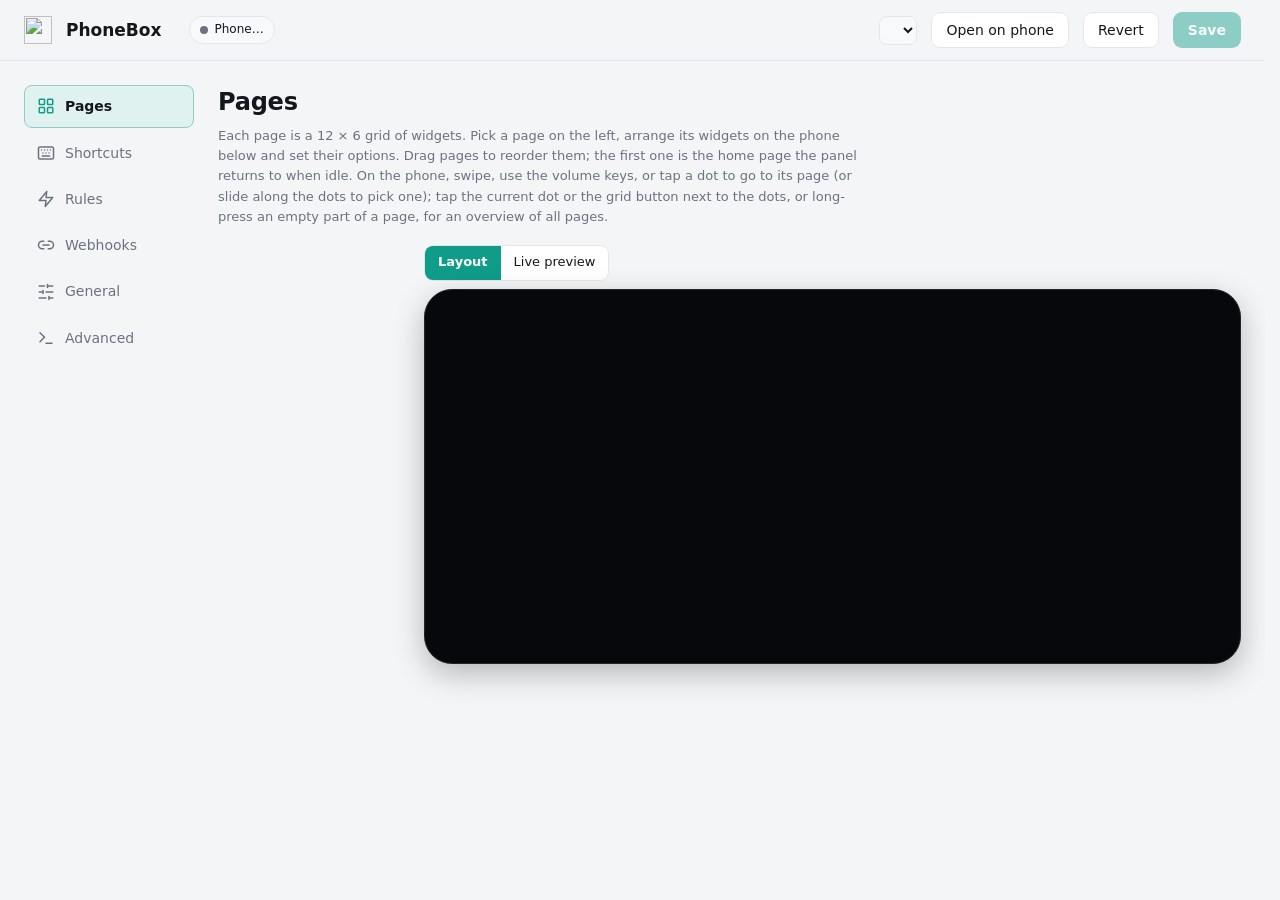
==== commit c5ce0718: "Merge upstream 0.9.29; use upstream's Steam and Discord widgets Upstream now has its own Discord, St" ====
--- a/agent/PhoneBox.Agent/settings.html
+++ b/agent/PhoneBox.Agent/settings.html
@@ -56,7 +56,10 @@
 .row { display: flex; align-items: center; gap: 12px; flex-wrap: wrap; }
 .field { display: flex; flex-direction: column; gap: 5px; margin-bottom: 12px; min-width: 0; }
 .field label { font-size: 12.5px; color: var(--muted); font-weight: 600; }
+/* a widget's options in groups: an option with a "section" starts a new one under a small heading */
+.opt-section { margin: 18px 0 10px; padding-top: 12px; border-top: 1px solid var(--line, #e5e7eb); font-size: 11px; letter-spacing: .06em; text-transform: uppercase; color: var(--muted); font-weight: 700; }
 .field .hint { font-size: 12px; color: var(--muted); }
+#adbFound { overflow-wrap: anywhere; }
 input[type=text], input[type=number], input[type=time], select, textarea {
   background: var(--panel-2); border: 1px solid var(--line); border-radius: 8px; padding: 7px 10px; outline: none; min-width: 0;
 }
@@ -64,6 +67,8 @@
 .grid2 { display: grid; grid-template-columns: 1fr 1fr; gap: 0 16px; }
 .check { display: inline-flex; align-items: center; gap: 7px; cursor: pointer; user-select: none; margin-right: 14px; }
 .check input { accent-color: var(--accent); width: 16px; height: 16px; }
+.ha-row { padding: 8px 0; border-bottom: 1px solid var(--line, rgba(255,255,255,.08)); }
+.ha-row input[type=text] { min-width: 0; }
 
 /* switch */
 .switch { position: relative; width: 40px; height: 22px; flex: 0 0 40px; }
@@ -95,6 +100,10 @@
 .preview { position: relative; aspect-ratio: 780 / 360; overflow: hidden; border-radius: 10px; background: #000; }
 .preview iframe { position: absolute; left: 0; top: 0; width: 780px; height: 360px; border: 0; transform-origin: 0 0; }
 .phone { width: 100%; max-width: 860px; padding: 14px 18px; border-radius: 28px; background: #06080b; border: 1px solid #22262e; box-shadow: 0 10px 30px rgba(0,0,0,.25); }
+/* Match the panel's saved grid coordinates regardless of the interface language. */
+[dir="rtl"] .canvas, [dir="rtl"] .mini { direction: ltr; }
+[dir="rtl"] .canvas > *, [dir="rtl"] .mini > * { direction: rtl; }
+[dir="rtl"] input[type="url"], [dir="rtl"] input[type="number"], [dir="rtl"] code { direction: ltr; unicode-bidi: isolate; }
 .canvas { position: relative; aspect-ratio: 752 / 333; display: grid; grid-template-columns: repeat(12, 1fr); grid-template-rows: repeat(6, 1fr); gap: 6px; touch-action: none; }
 .canvas .cell { border-radius: 6px; background: rgba(255,255,255,.035); }
 .wb { position: relative; z-index: 1; border-radius: 10px; background: #1a2230; border: 1.5px solid #2c3647; color: #e8ecf1; cursor: grab; overflow: hidden; display: flex; container-type: size; }
@@ -112,7 +121,7 @@
 .pal-cat { font-size: 11px; letter-spacing: .1em; text-transform: uppercase; color: var(--muted); font-weight: 700; margin: 10px 0 2px 8px; }
 .pal-cat:first-child { margin-top: 0; }
 input[type=search] { background: var(--panel-2); border: 1px solid var(--line); border-radius: 8px; padding: 6px 10px; outline: none; }
-.pal { display: flex; gap: 10px; align-items: center; text-align: left; padding: 6px 8px; border-radius: 9px; border: 1px solid transparent; background: none; cursor: pointer; }
+.pal { display: flex; gap: 10px; align-items: center; text-align: start; padding: 6px 8px; border-radius: 9px; border: 1px solid transparent; background: none; cursor: pointer; }
 .pal:hover { background: var(--panel-2); border-color: var(--line); }
 .pal-ico { font-size: 20px; width: 28px; text-align: center; }
 .pal b { display: block; font-size: 13px; }
@@ -127,7 +136,7 @@
 .pair-qr.expired img { opacity: .15; }
 .modal-box { background: var(--panel); border: 1px solid var(--line); border-radius: 16px; padding: 18px 20px; width: min(1000px, 100%); max-height: 90vh; overflow-y: auto; }
 .tpl-grid { display: grid; grid-template-columns: repeat(auto-fill, minmax(210px, 1fr)); gap: 12px; }
-.tpl { display: flex; flex-direction: column; gap: 4px; text-align: left; padding: 10px; border-radius: 12px; border: 1px solid var(--line); background: var(--panel-2); cursor: pointer; }
+.tpl { display: flex; flex-direction: column; gap: 4px; text-align: start; padding: 10px; border-radius: 12px; border: 1px solid var(--line); background: var(--panel-2); cursor: pointer; }
 .tpl:hover { border-color: var(--accent); }
 .tpl small { color: var(--muted); font-size: 12px; }
 .mini { aspect-ratio: 2.26; display: grid; grid-template-columns: repeat(12, 1fr); grid-template-rows: repeat(6, 1fr); gap: 2px; background: #06080b; border-radius: 8px; padding: 4px; margin-bottom: 4px; }
@@ -162,14 +171,14 @@
 .phone-row .row { gap: 10px; }
 .phone-pages { display: flex; flex-wrap: wrap; gap: 4px 12px; margin-top: 8px; }
 .cal-row { display: grid; grid-template-columns: 160px minmax(0, 1fr) 44px auto; gap: 8px; align-items: center; margin-bottom: 8px; }
-.feed-row { grid-template-columns: 160px minmax(0, 1fr) auto; }
+.feed-row { grid-template-columns: 140px 150px minmax(0, 1fr) auto; }
 .cam-row { grid-template-columns: 160px minmax(0, 1fr) 80px 80px auto; }
 .console-row { display: grid; grid-template-columns: 160px minmax(0, 1fr) auto; gap: 8px; align-items: start; margin-bottom: 14px; }
 .console-row textarea, .console-row .console-dial { grid-column: 1 / 3; }
 .console-row textarea { font-family: ui-monospace, Consolas, monospace; }
 .console-dial { display: grid; grid-template-columns: repeat(3, minmax(0, 1fr)); gap: 8px; }
 .cal-row input[type=color] { width: 44px; height: 34px; padding: 2px; }
-@media (max-width: 700px) { .cal-row { grid-template-columns: 1fr 44px auto; } .feed-row { grid-template-columns: 1fr auto; } .cam-row { grid-template-columns: 1fr 80px 80px auto; } .cal-row .cal-url { grid-column: 1 / -1; grid-row: 2; } }
+@media (max-width: 700px) { .cal-row { grid-template-columns: 1fr 44px auto; } .feed-row { grid-template-columns: 1fr 1fr auto; } .cam-row { grid-template-columns: 1fr 80px 80px auto; } .cal-row .cal-url { grid-column: 1 / -1; grid-row: 2; } }
 
 /* shortcuts */
 .deck { display: grid; grid-template-columns: repeat(var(--cols, 4), minmax(0, 1fr)); gap: 10px; margin-bottom: 14px; }
@@ -189,7 +198,7 @@
 .swatches button { width: 22px; height: 22px; border-radius: 6px; border: 2px solid transparent; cursor: pointer; }
 .swatches button.on { border-color: var(--text); }
 .emojis { display: flex; gap: 2px; flex-wrap: wrap; margin-top: 4px; }
-.emojis button { border: 0; background: none; font-size: 18px; width: 30px; height: 30px; border-radius: 6px; cursor: pointer; }
+.emojis button { border: 0; background: none; font-size: 18px; width: 30px; height: 30px; border-radius: 6px; cursor: pointer; color: inherit; display: inline-grid; place-items: center; }
 .emojis button:hover { background: var(--panel-2); }
 input[type=color] { width: 42px; height: 34px; border: 1px solid var(--line); border-radius: 8px; background: var(--panel-2); padding: 2px; }
 .icon-input { width: 70px; text-align: center; font-size: 20px; }
@@ -296,7 +305,7 @@
 
 /* city search */
 .results { display: flex; flex-direction: column; border: 1px solid var(--line); border-radius: 8px; overflow: hidden; margin-top: 6px; }
-.results button { text-align: left; border: 0; background: var(--panel); padding: 8px 10px; cursor: pointer; border-bottom: 1px solid var(--line); }
+.results button { text-align: start; border: 0; background: var(--panel); padding: 8px 10px; cursor: pointer; border-bottom: 1px solid var(--line); }
 .results button:last-child { border-bottom: 0; }
 .results button:hover { background: var(--panel-2); }
 .results small { color: var(--muted); }
@@ -311,8 +320,144 @@
   background: var(--text); color: var(--bg); font-weight: 500; pointer-events: none; z-index: 50; }
 .toast.on { opacity: 1; transform: translate(-50%, 0); }
 .toast.err { background: var(--danger); color: #fff; }
-.dirty-dot { width: 8px; height: 8px; border-radius: 50%; background: var(--warn); display: none; }
-.is-dirty .dirty-dot { display: inline-block; }
+.dirty-dot { width: 8px; height: 8px; border-radius: 50%; background: var(--warn); }
+.dirty { display: none; align-items: center; gap: 7px; font-size: 12px; color: var(--muted); white-space: nowrap; }
+.is-dirty .dirty { display: inline-flex; animation: pb-in .18s var(--ease) backwards; }
+@media (max-width: 1000px) { .dirty span { display: none; } }
+/* a waiting update sits in the header, seen from every section: the Updates card is far down General */
+.upd-top { display: inline-flex; align-items: center; color: var(--accent); background: color-mix(in srgb, var(--accent) 12%, var(--panel)); border-color: color-mix(in srgb, var(--accent) 60%, var(--line)); font-weight: 600; }
+.upd-top[hidden] { display: none; }
+.upd-top:disabled { opacity: .6; cursor: default; }
+@media (max-width: 700px) { .upd-top .lbl { display: none; } .upd-top .ico.m { margin-right: 0; } }
+
+/* ---------------------------------------------------------------- feel: feedback, targets, focus, motion
+   Fitts: bigger hit areas, nothing moves under the pointer. Doherty: every control answers within 100 ms
+   (hover, press, busy). Zeigarnik: unsaved work is named. Only transform/opacity animate (plus colours). */
+:root { --ease: cubic-bezier(.2, .7, .2, 1); }
+html { scrollbar-gutter: stable; -webkit-tap-highlight-color: transparent; }
+body { -webkit-font-smoothing: antialiased; }
+::selection { background: color-mix(in srgb, var(--accent) 30%, transparent); }
+button, a, select, summary, label.switch, .seg button { touch-action: manipulation; }
+:focus-visible { outline: 2px solid var(--accent); outline-offset: 2px; }
+input:focus-visible, select:focus-visible, textarea:focus-visible { outline: none; border-color: var(--accent); box-shadow: 0 0 0 3px color-mix(in srgb, var(--accent) 22%, transparent); }
+.switch input:focus-visible + span { outline: 2px solid var(--accent); outline-offset: 2px; }
+.seg button:focus-visible { outline-offset: -3px; }
+
+.btn, .icon-btn, .ptab, nav a, .seg button, .pal, .tpl, .key, .wb, .day, .results button, .emojis button, .stack-btn-sm, .swatches button,
+input, select, textarea {
+  transition: background-color .12s ease, border-color .12s ease, color .12s ease, box-shadow .12s ease, opacity .12s ease, transform .12s ease;
+}
+.btn { min-height: 36px; }
+.btn.sm { min-height: 32px; }
+.btn:hover:not(:disabled) { background: var(--panel-2); }
+.btn.primary:hover:not(:disabled) { background: color-mix(in srgb, var(--accent) 88%, #000); }
+.btn:disabled { cursor: not-allowed; }
+.btn:active:not(:disabled), .icon-btn:active:not(:disabled), .seg button:active, .day:active { transform: scale(.97); }
+.icon-btn { width: 36px; height: 36px; }
+.icon-btn:hover:not(:disabled) { background: var(--panel-2); border-color: color-mix(in srgb, var(--accent) 50%, var(--line)); }
+.seg button { min-height: 34px; }
+.seg button:hover:not(.on) { background: var(--panel-2); }
+nav a { border: 1px solid transparent; padding: 10px 12px; }
+.ptab { min-height: 40px; }
+.ptab:active { background: var(--panel-2); }
+.wb:hover:not(.sel) { border-color: color-mix(in srgb, var(--accent) 55%, #2c3647); }
+.key:hover:not(.sel):not(.add) { border-color: color-mix(in srgb, var(--k) 75%, transparent); }
+.key.add:hover { color: var(--text); border-color: var(--accent); }
+.rz { width: 20px; height: 20px; }
+.rule .day { min-height: 28px; padding: 3px 8px; }
+.emojis button { width: 32px; height: 32px; }
+.stack-btn-sm { min-width: 28px; min-height: 28px; font-size: 12px; }
+.pal { min-height: 40px; }
+.results button { min-height: 38px; }
+/* the 22px switch gets a larger hit area without changing how it looks */
+.switch::before { content: ""; position: absolute; inset: -8px -4px; }
+.switch span { transition: background-color .15s ease; }
+.switch span::after { transition: transform .15s var(--ease); }
+.switch input:checked + span::after { left: 3px; transform: translateX(18px); }
+
+.pill { transition: background-color .2s ease, border-color .2s ease; }
+.pill.on i { box-shadow: 0 0 0 3px color-mix(in srgb, var(--ok) 25%, transparent); }
+.pill.on { border-color: color-mix(in srgb, var(--ok) 40%, var(--line)); }
+.lead { font-size: 13px; line-height: 1.55; max-width: 78ch; }
+.palette, .modal-box { overscroll-behavior: contain; }
+
+/* a button that is working says so without changing size */
+.btn.busy { position: relative; color: transparent !important; pointer-events: none; }
+.btn.busy::after { content: ""; position: absolute; left: 50%; top: 50%; width: 14px; height: 14px; margin: -7px 0 0 -7px; border-radius: 50%;
+  border: 2px solid var(--accent-ink); border-right-color: transparent; animation: pb-spin .7s linear infinite; }
+
+/* moving between sections and opening dialogs: short, transform only */
+@keyframes pb-in { from { transform: translateY(6px); } }
+@keyframes pb-pop { from { transform: scale(.98); } }
+@keyframes pb-spin { to { transform: rotate(360deg); } }
+section.on { animation: pb-in .18s var(--ease) backwards; }
+.modal-box { animation: pb-pop .18s var(--ease) backwards; }
+
+/* the toast confirms (peak-end) and keeps an error up longer */
+.toast { display: flex; align-items: center; gap: 9px; max-width: min(92vw, 560px); transition: opacity .2s ease, transform .25s var(--ease); }
+summary { padding: 8px 0; cursor: pointer; }
+summary:focus-visible { outline-offset: 0; border-radius: 6px; }
+.toast::before { content: "✓"; display: inline-grid; place-items: center; flex: none; width: 18px; height: 18px; border-radius: 50%; font-size: 11px; font-weight: 700;
+  background: var(--accent); color: var(--accent-ink); }
+.toast.err::before { content: "!"; background: #fff; color: var(--danger); }
+
+/* nav icons: Lucide, as masks so they take the text colour */
+nav a[href="#pages"]::before { -webkit-mask-image: url("data:image/svg+xml,%3Csvg%20xmlns='http://www.w3.org/2000/svg'%20viewBox='0%200%2024%2024'%20fill='none'%20stroke='black'%20stroke-width='2'%20stroke-linecap='round'%20stroke-linejoin='round'%3E%3Crect%20width='7'%20height='7'%20x='3'%20y='3'%20rx='1'/%3E%3Crect%20width='7'%20height='7'%20x='14'%20y='3'%20rx='1'/%3E%3Crect%20width='7'%20height='7'%20x='14'%20y='14'%20rx='1'/%3E%3Crect%20width='7'%20height='7'%20x='3'%20y='14'%20rx='1'/%3E%3C/svg%3E"); mask-image: url("data:image/svg+xml,%3Csvg%20xmlns='http://www.w3.org/2000/svg'%20viewBox='0%200%2024%2024'%20fill='none'%20stroke='black'%20stroke-width='2'%20stroke-linecap='round'%20stroke-linejoin='round'%3E%3Crect%20width='7'%20height='7'%20x='3'%20y='3'%20rx='1'/%3E%3Crect%20width='7'%20height='7'%20x='14'%20y='3'%20rx='1'/%3E%3Crect%20width='7'%20height='7'%20x='14'%20y='14'%20rx='1'/%3E%3Crect%20width='7'%20height='7'%20x='3'%20y='14'%20rx='1'/%3E%3C/svg%3E"); }
+nav a[href="#shortcuts"]::before { -webkit-mask-image: url("data:image/svg+xml,%3Csvg%20xmlns='http://www.w3.org/2000/svg'%20viewBox='0%200%2024%2024'%20fill='none'%20stroke='black'%20stroke-width='2'%20stroke-linecap='round'%20stroke-linejoin='round'%3E%3Cpath%20d='M10%208h.01M12%2012h.01M14%208h.01M16%2012h.01M18%208h.01M6%208h.01M7%2016h10M8%2012h.01'/%3E%3Crect%20width='20'%20height='16'%20x='2'%20y='4'%20rx='2'/%3E%3C/svg%3E"); mask-image: url("data:image/svg+xml,%3Csvg%20xmlns='http://www.w3.org/2000/svg'%20viewBox='0%200%2024%2024'%20fill='none'%20stroke='black'%20stroke-width='2'%20stroke-linecap='round'%20stroke-linejoin='round'%3E%3Cpath%20d='M10%208h.01M12%2012h.01M14%208h.01M16%2012h.01M18%208h.01M6%208h.01M7%2016h10M8%2012h.01'/%3E%3Crect%20width='20'%20height='16'%20x='2'%20y='4'%20rx='2'/%3E%3C/svg%3E"); }
+nav a[href="#rules"]::before { -webkit-mask-image: url("data:image/svg+xml,%3Csvg%20xmlns='http://www.w3.org/2000/svg'%20viewBox='0%200%2024%2024'%20fill='none'%20stroke='black'%20stroke-width='2'%20stroke-linecap='round'%20stroke-linejoin='round'%3E%3Cpolygon%20points='13%202%203%2014%2012%2014%2011%2022%2021%2010%2012%2010%2013%202'/%3E%3C/svg%3E"); mask-image: url("data:image/svg+xml,%3Csvg%20xmlns='http://www.w3.org/2000/svg'%20viewBox='0%200%2024%2024'%20fill='none'%20stroke='black'%20stroke-width='2'%20stroke-linecap='round'%20stroke-linejoin='round'%3E%3Cpolygon%20points='13%202%203%2014%2012%2014%2011%2022%2021%2010%2012%2010%2013%202'/%3E%3C/svg%3E"); }
+nav a[href="#webhooks"]::before { -webkit-mask-image: url("data:image/svg+xml,%3Csvg%20xmlns='http://www.w3.org/2000/svg'%20viewBox='0%200%2024%2024'%20fill='none'%20stroke='black'%20stroke-width='2'%20stroke-linecap='round'%20stroke-linejoin='round'%3E%3Cpath%20d='M9%2017H7A5%205%200%200%201%207%207h2'/%3E%3Cpath%20d='M15%207h2a5%205%200%201%201%200%2010h-2'/%3E%3Cline%20x1='8'%20x2='16'%20y1='12'%20y2='12'/%3E%3C/svg%3E"); mask-image: url("data:image/svg+xml,%3Csvg%20xmlns='http://www.w3.org/2000/svg'%20viewBox='0%200%2024%2024'%20fill='none'%20stroke='black'%20stroke-width='2'%20stroke-linecap='round'%20stroke-linejoin='round'%3E%3Cpath%20d='M9%2017H7A5%205%200%200%201%207%207h2'/%3E%3Cpath%20d='M15%207h2a5%205%200%201%201%200%2010h-2'/%3E%3Cline%20x1='8'%20x2='16'%20y1='12'%20y2='12'/%3E%3C/svg%3E"); }
+nav a[href="#general"]::before { -webkit-mask-image: url("data:image/svg+xml,%3Csvg%20xmlns='http://www.w3.org/2000/svg'%20viewBox='0%200%2024%2024'%20fill='none'%20stroke='black'%20stroke-width='2'%20stroke-linecap='round'%20stroke-linejoin='round'%3E%3Cline%20x1='21'%20x2='14'%20y1='4'%20y2='4'/%3E%3Cline%20x1='10'%20x2='3'%20y1='4'%20y2='4'/%3E%3Cline%20x1='21'%20x2='12'%20y1='12'%20y2='12'/%3E%3Cline%20x1='8'%20x2='3'%20y1='12'%20y2='12'/%3E%3Cline%20x1='21'%20x2='16'%20y1='20'%20y2='20'/%3E%3Cline%20x1='12'%20x2='3'%20y1='20'%20y2='20'/%3E%3Cline%20x1='14'%20x2='14'%20y1='2'%20y2='6'/%3E%3Cline%20x1='8'%20x2='8'%20y1='10'%20y2='14'/%3E%3Cline%20x1='16'%20x2='16'%20y1='18'%20y2='22'/%3E%3C/svg%3E"); mask-image: url("data:image/svg+xml,%3Csvg%20xmlns='http://www.w3.org/2000/svg'%20viewBox='0%200%2024%2024'%20fill='none'%20stroke='black'%20stroke-width='2'%20stroke-linecap='round'%20stroke-linejoin='round'%3E%3Cline%20x1='21'%20x2='14'%20y1='4'%20y2='4'/%3E%3Cline%20x1='10'%20x2='3'%20y1='4'%20y2='4'/%3E%3Cline%20x1='21'%20x2='12'%20y1='12'%20y2='12'/%3E%3Cline%20x1='8'%20x2='3'%20y1='12'%20y2='12'/%3E%3Cline%20x1='21'%20x2='16'%20y1='20'%20y2='20'/%3E%3Cline%20x1='12'%20x2='3'%20y1='20'%20y2='20'/%3E%3Cline%20x1='14'%20x2='14'%20y1='2'%20y2='6'/%3E%3Cline%20x1='8'%20x2='8'%20y1='10'%20y2='14'/%3E%3Cline%20x1='16'%20x2='16'%20y1='18'%20y2='22'/%3E%3C/svg%3E"); }
+nav a[href="#advanced"]::before { -webkit-mask-image: url("data:image/svg+xml,%3Csvg%20xmlns='http://www.w3.org/2000/svg'%20viewBox='0%200%2024%2024'%20fill='none'%20stroke='black'%20stroke-width='2'%20stroke-linecap='round'%20stroke-linejoin='round'%3E%3Cpolyline%20points='4%2017%2010%2011%204%205'/%3E%3Cline%20x1='12'%20x2='20'%20y1='19'%20y2='19'/%3E%3C/svg%3E"); mask-image: url("data:image/svg+xml,%3Csvg%20xmlns='http://www.w3.org/2000/svg'%20viewBox='0%200%2024%2024'%20fill='none'%20stroke='black'%20stroke-width='2'%20stroke-linecap='round'%20stroke-linejoin='round'%3E%3Cpolyline%20points='4%2017%2010%2011%204%205'/%3E%3Cline%20x1='12'%20x2='20'%20y1='19'%20y2='19'/%3E%3C/svg%3E"); }
+
+/* ---------------------------------------------------------------- feel, round 2: clearer selection, calmer chrome */
+h2 { font-size: 24px; font-weight: 700; letter-spacing: -.01em; margin-bottom: 6px; }
+nav { gap: 4px; }
+nav a { display: flex; align-items: center; gap: 10px; color: var(--muted); font-weight: 500; }
+nav a::before { content: ""; width: 18px; height: 18px; flex: none; background: currentColor; -webkit-mask: center / contain no-repeat; mask: center / contain no-repeat; }
+nav a:hover { color: var(--text); }
+nav a.on { background: color-mix(in srgb, var(--accent) 13%, var(--panel)); border-color: color-mix(in srgb, var(--accent) 38%, var(--line)); color: var(--text); font-weight: 650; box-shadow: none; }
+nav a.on::before { color: var(--accent); }
+.ptab.on { background: color-mix(in srgb, var(--accent) 12%, var(--panel)); border-color: color-mix(in srgb, var(--accent) 38%, var(--line)); box-shadow: none; }
+.ptab.on .pt-num { color: var(--accent); font-weight: 700; }
+.card { padding: 18px 20px; border-radius: 16px; }
+.card h3 { font-size: 16px; margin-bottom: 14px; }
+
+/* long intro text: two lines, one click opens it */
+.lead.clamp:not(.open) { display: -webkit-box; -webkit-line-clamp: 2; -webkit-box-orient: vertical; overflow: hidden; }
+.lead.long { cursor: pointer; position: relative; padding-right: 28px; border-radius: 6px; }
+.lead.long::after { content: ""; position: absolute; right: 4px; top: 5px; width: 16px; height: 16px; background: var(--muted);
+  -webkit-mask: url("data:image/svg+xml,%3Csvg xmlns='http://www.w3.org/2000/svg' viewBox='0 0 24 24' fill='none' stroke='black' stroke-width='2.2' stroke-linecap='round' stroke-linejoin='round'%3E%3Cpath d='m6 9 6 6 6-6'/%3E%3C/svg%3E") center / contain no-repeat;
+  mask: url("data:image/svg+xml,%3Csvg xmlns='http://www.w3.org/2000/svg' viewBox='0 0 24 24' fill='none' stroke='black' stroke-width='2.2' stroke-linecap='round' stroke-linejoin='round'%3E%3Cpath d='m6 9 6 6 6-6'/%3E%3C/svg%3E") center / contain no-repeat;
+  transition: transform .2s var(--ease); }
+.lead.long.open::after { transform: rotate(180deg); }
+.lead.long:hover { color: var(--text); }
+
+/* page toolbar: the one useful state (home page) stays outlined, the housekeeping buttons go quiet until hovered */
+#peHead .card > .row + .row .btn.sm { border-color: transparent; background: transparent; color: var(--muted); }
+#peHead .card > .row + .row .btn.sm:hover:not(:disabled) { color: var(--text); background: var(--panel-2); border-color: var(--line); }
+#peHead .card > .row + .row .btn.sm.danger { color: var(--danger); }
+#peHead .card > .row + .row .btn.sm.danger:hover:not(:disabled) { background: color-mix(in srgb, var(--danger) 10%, transparent); border-color: color-mix(in srgb, var(--danger) 35%, transparent); }
+#peHead .card > .row + .row .btn.sm:has(.ico.m) { border-color: var(--line); color: var(--text); }
+
+/* Save, the one thing waiting for the user: a single pulse the moment there is something to save */
+#save { position: relative; }
+.is-dirty #save::before { content: ""; position: absolute; inset: -2px; border-radius: 11px; border: 2px solid var(--accent); pointer-events: none; animation: pb-ring .9s ease-out 1 both; }
+@keyframes pb-ring { from { transform: scale(1); opacity: .9; } to { transform: scale(1.22, 1.5); opacity: 0; } }
+@media (pointer: coarse) {
+  .btn { min-height: 44px; } .btn.sm { min-height: 40px; } .icon-btn { width: 44px; height: 44px; }
+  .seg button { min-height: 40px; } .ptab { min-height: 44px; } .rule .day { min-height: 36px; padding: 4px 10px; }
+  .emojis button { width: 40px; height: 40px; } .stack-btn-sm { min-width: 36px; min-height: 36px; }
+}
+@media (max-width: 800px) {
+  nav a { flex: none; min-height: 44px; display: flex; align-items: center; white-space: nowrap; }
+  header { flex-wrap: wrap; padding: 10px 16px; gap: 10px; }
+  input, select, textarea { font-size: 16px; } /* below 16px iOS zooms the page on focus */
+}
+@media (max-width: 600px) { header { position: static; } } /* a wrapped sticky header would eat a third of the screen */
+@media (prefers-reduced-motion: reduce) {
+  *, *::before, *::after { animation-duration: .001ms !important; animation-iteration-count: 1 !important; transition-duration: .001ms !important; }
+  .toast { transform: translate(-50%, 0); }
+}
 
 @media (max-width: 800px) {
   .layout { grid-template-columns: 1fr; padding: 16px; }
@@ -324,13 +469,14 @@
 </head>
 <body>
 <header id="hdr">
-  <img src="/favicon.ico" alt="">
+  <img src="/favicon.ico" alt="" width="28" height="28">
   <h1>PhoneBox</h1><span class="ver" id="ver"></span>
   <span class="pill" id="phone"><i></i><span data-i18n="s.phoneStatus">Phone…</span></span>
+  <button class="btn sm upd-top" id="updTop" hidden></button>
   <div class="spacer"></div>
-  <select id="langSel" data-i18n-title="lang.label" title="Language" style="padding:5px 8px;border-radius:8px;border:1px solid var(--line);background:var(--panel-2);color:var(--text);font-size:12.5px;max-width:160px"></select>
-  <span class="dirty-dot" data-i18n-title="s.unsavedChanges" title="Unsaved changes"></span>
-  <button class="btn primary" id="restartBtn" hidden title="Wi-Fi settings change after a restart" data-i18n="s.restartApply">Restart to apply</button>
+  <select id="langSel" data-i18n-title="lang.label" title="Language" aria-label="Language" style="padding:5px 8px;border-radius:8px;border:1px solid var(--line);background:var(--panel-2);color:var(--text);font-size:12.5px;max-width:160px"></select>
+  <span class="dirty" role="status" data-i18n-title="s.unsavedChanges" title="Unsaved changes"><i class="dirty-dot"></i><span data-i18n="s.unsavedChanges">Unsaved changes</span></span>
+  <button class="btn primary" id="restartBtn" hidden title="Wi-Fi settings change after a restart" data-i18n="s.restartApply" data-i18n-title="s.restartApplyTitle">Restart to apply</button>
   <button class="btn" id="openPhone" data-i18n="s.openOnPhone">Open on phone</button>
   <button class="btn" id="revert" disabled data-i18n="s.revert">Revert</button>
   <button class="btn primary" id="save" disabled data-i18n="s.save">Save</button>
@@ -351,7 +497,7 @@
       <h2 data-i18n="s.nav.pages">Pages</h2>
       <p class="lead" data-i18n="s.pages.lead">Each page is a 12 × 6 grid of widgets. Pick a page on the left, arrange its widgets on the phone below and set their options.
         Drag pages to reorder them; the first one is the home page the panel returns to when idle. On the phone, swipe, use the volume keys,
-        or tap the dots (or long-press a page) for an overview of all pages.</p>
+        or tap a dot to go to its page (or slide along the dots to pick one); tap the current dot or the grid button next to the dots, or long-press an empty part of a page, for an overview of all pages.</p>
       <div class="pages-layout">
         <div id="pageTabs"></div>
         <div id="pageEditor">
@@ -385,7 +531,7 @@
         <div class="presets" id="rulePresets"></div>
       </div>
       <div class="card row" style="gap:10px;align-items:center">
-        <span id="rulesPausedState" class="hint" style="flex:1">Page switches count down on the phone and wait while you use it (General › Page switching).</span>
+        <span id="rulesPausedState" class="hint" style="flex:1" data-i18n="s.rules.countdown">Page switches count down on the phone and wait while you use it (General › Page switching).</span>
         <button class="btn sm" id="rulesPauseBtn" data-i18n="s.rules.pause1h">Pause all rules for 1 hour</button>
       </div>
       <div id="ruleList"></div>
@@ -410,8 +556,23 @@
             <div class="field" style="flex:1"><label data-i18n="s.weather.lat">Latitude</label><input type="number" step="0.001" data-bind="weather.lat" data-type="num"></div>
             <div class="field" style="flex:1"><label data-i18n="s.weather.lon">Longitude</label><input type="number" step="0.001" data-bind="weather.lon" data-type="num"></div>
           </div>
+          <div class="field"><label for="weatherUnit" data-i18n="s.weather.unit">Temperature unit</label>
+            <select id="weatherUnit" data-bind="weather.unit"><option value="celsius" data-i18n="s.weather.unitC">Celsius (°C)</option><option value="fahrenheit" data-i18n="s.weather.unitF">Fahrenheit (°F)</option></select></div>
+          <div class="field"><label for="weatherModel" data-i18n="s.weather.model">Forecast model</label>
+            <select id="weatherModel" data-bind="weather.model">
+              <option value="" data-i18n="s.weather.modelAuto">Automatic (Open-Meteo best match)</option>
+              <option value="gfs_seamless">GFS (NOAA)</option>
+              <option value="ecmwf_ifs025">ECMWF IFS</option>
+              <option value="icon_seamless">ICON (DWD)</option>
+              <option value="ukmo_seamless">UKMO (Met Office)</option>
+              <option value="gem_seamless">GEM (ECCC)</option>
+              <option value="jma_seamless">JMA</option>
+              <option value="meteofrance_seamless">Météo-France</option>
+              <option value="cma_grapes_global">CMA GRAPES</option>
+            </select></div>
         </div>
-        <p class="hint" style="margin:8px 0 0">The phone asks Open-Meteo for this location only while a page has a widget that uses the weather (weather, forecast, sun &amp; moon, a clock with its weather line, Custom HTML).</p>
+        <p class="hint" style="margin:8px 0 0" data-i18n="s.weather.modelHint">Apps and models disagree by a degree or two. Only Automatic and GFS supply every value: with another model the UV index, and with some also the chance of rain, may be missing.</p>
+        <p class="hint" style="margin:8px 0 0" data-i18n="s.weather.openMeteoHint">The phone asks Open-Meteo for this location only while a page has a widget that uses the weather (weather, forecast, sun &amp; moon, a clock with its weather line, Custom HTML).</p>
       </div>
 
       <div class="card">
@@ -425,7 +586,7 @@
 
       <div class="card">
         <h3 data-i18n="s.calendars.title">Calendars</h3>
-        <p class="hint" style="margin:0 0 12px">For the <b>Agenda</b> widget and calendar rules. Paste an iCalendar (ICS) address:
+        <p class="hint" style="margin:0 0 12px" data-i18n-html="s.cal.hint">For the <b>Agenda</b> widget and calendar rules. Paste an iCalendar (ICS) address:
           Google Calendar › Settings › your calendar › <i>Secret address in iCal format</i>; Outlook › Settings › Calendar › Shared calendars ›
           <i>Publish a calendar</i> (ICS link); iCloud › share as a public calendar (<code>webcal://</code> works). The addresses stay on this computer.</p>
         <div id="calList"></div>
@@ -434,10 +595,24 @@
 
       <div class="card">
         <h3 data-i18n="s.photos.title">Photo frame</h3>
-        <p class="hint" style="margin:0 0 12px" data-i18n="s.photos.hint">For the Photo frame widget: a folder of photos on this computer. A synced OneDrive, Dropbox or iCloud folder works too; photos that are only in the cloud are skipped. Large photos are scaled down here before they go to the phone, and the path stays on this computer.</p>
-        <div class="field"><label data-i18n="s.photos.folder">Photo folder (full path)</label>
-          <input type="text" data-bind="photos.folder" placeholder="C:\Users\you\Pictures\Frame" spellcheck="false" autocomplete="off"></div>
-        <label class="check"><input type="checkbox" data-bind="photos.subfolders"> <span data-i18n="s.photos.subfolders">Include subfolders</span></label>
+        <div class="field"><label data-i18n="s.photos.source">Photos from</label>
+          <select id="photosSource" data-bind="photos.source"><option value="folder" data-i18n="s.photos.sourceFolder">A folder on this computer</option><option value="immich" data-i18n="s.photos.sourceImmich">An Immich album</option></select></div>
+        <div id="photosFolderBox">
+          <p class="hint" style="margin:0 0 12px" data-i18n="s.photos.hint">For the Photo frame widget: a folder of photos on this computer. A synced OneDrive, Dropbox or iCloud folder works too; photos that are only in the cloud are skipped. Large photos are scaled down here before they go to the phone, and the path stays on this computer.</p>
+          <div class="field"><label data-i18n="s.photos.folder">Photo folder (full path)</label>
+            <input type="text" data-bind="photos.folder" placeholder="C:\Users\you\Pictures\Frame" spellcheck="false" autocomplete="off"></div>
+          <label class="check"><input type="checkbox" data-bind="photos.subfolders"> <span data-i18n="s.photos.subfolders">Include subfolders</span></label>
+        </div>
+        <div id="photosImmichBox" hidden>
+          <p class="hint" style="margin:0 0 12px" data-i18n="s.photos.immichHint">PhoneBox reads the album from your Immich server and shows the preview-size pictures Immich makes. A read-only API key is enough: it needs the album.read, asset.read and asset.view permissions (Immich › Account Settings › API Keys). The address and key stay on this computer; only this server is contacted.</p>
+          <div class="field"><label data-i18n="s.photos.immichUrl">Immich address</label>
+            <input type="text" data-bind="photos.immichUrl" placeholder="http://192.168.1.10:2283" spellcheck="false" autocomplete="off"></div>
+          <div class="field"><label data-i18n="s.photos.immichKey">API key</label>
+            <input type="password" data-bind="photos.immichKey" autocomplete="off"></div>
+          <div class="field"><label data-i18n="s.photos.immichAlbum">Album</label>
+            <select id="photosImmichAlbum"></select></div>
+          <div class="row"><button class="btn sm" id="photosImmichLoad" data-i18n="s.photos.immichLoad">Load albums</button><span class="hint" id="photosImmichState"></span></div>
+        </div>
       </div>
 
       <div class="card">
@@ -445,6 +620,7 @@
         <p class="hint" style="margin:0 0 12px" data-i18n="s.feeds.hint">RSS or Atom feeds for the News feeds widget. This computer fetches each one at most every 15 minutes, only while a page shows a News feeds widget; the addresses stay here.</p>
         <div id="feedList"></div>
         <button class="btn sm" id="feedAdd" data-i18n="s.feeds.add">＋ Add a feed</button>
+        <button class="btn sm" id="feedImport" style="margin-left:6px" data-i18n="s.feeds.import">＋ Import feeds (OPML / bulk)</button>
       </div>
 
       <div class="card">
@@ -465,7 +641,7 @@
 
       <div class="card">
         <h3 data-i18n="s.ha.title">Home Assistant</h3>
-        <p class="hint" style="margin:0 0 12px">For the <b>Home Assistant</b> widget. Create a token in Home Assistant › your profile › Security ›
+        <p class="hint" style="margin:0 0 12px" data-i18n-html="s.ha.tokenHint">For the <b>Home Assistant</b> widget. Create a token in Home Assistant › your profile › Security ›
           <i>Long-lived access tokens</i>. The token stays on this computer; the phone only sees the entities its widgets list.
           (Home Assistant can also push values and notifications to the panel, see Webhooks.)</p>
         <div class="grid2">
@@ -476,46 +652,41 @@
       </div>
 
       <div class="card">
+        <h3 data-i18n="s.discord.title">Discord</h3>
+        <div class="row" style="margin-bottom:8px"><label class="switch"><input type="checkbox" data-bind="discord.enabled"><span></span></label> <span data-i18n="s.discord.enable">Connect to the Discord app on this PC (for the Discord widget)</span></div>
+        <p class="hint" style="margin:0 0 12px" data-i18n="s.discord.hint">Create an application at discord.com/developers/applications, add the redirect http://127.0.0.1 under OAuth2, and copy its client ID and secret here. Discord asks you to approve PhoneBox once. If it refuses the login, add your account under the application's App Testers. Step by step: docs/DISCORD.md.</p>
+        <div class="grid2">
+          <div class="field"><label data-i18n="s.discord.clientId">Client ID</label><input type="text" data-bind="discord.clientId" autocomplete="off" spellcheck="false"></div>
+          <div class="field"><label data-i18n="s.discord.clientSecret">Client secret</label><input type="password" data-bind="discord.clientSecret" autocomplete="off"></div>
+        </div>
+        <div class="row" style="margin:12px 0 4px"><label class="switch"><input type="checkbox" data-bind="discord.allowControl" aria-labelledby="discordAllowControlLabel"><span></span></label> <span id="discordAllowControlLabel" data-i18n="s.discord.allowControl">Let shortcuts and custom widgets control Discord, without a Discord widget</span></div>
+        <p class="hint" style="margin:0" data-i18n="s.discord.allowControlHint">For the agent's /api/discord actions: mute, deafen, input mode, leave and join. Off: they work only while a Discord widget with Control on is on an enabled page. On: they work without one. Either way, anything that can call the agent can use them, not only the widget: the paired phone (USB or Wi-Fi) and programs on this computer.</p>
+        <div class="row" style="margin:12px 0 4px"><label class="switch"><input type="checkbox" data-bind="discord.screenShare" aria-labelledby="discordScreenShareLabel"><span></span></label> <span id="discordScreenShareLabel" data-i18n="s.discord.screenShare">Start and stop Discord screen shares from the phone</span></div>
+        <p class="hint" style="margin:0" data-i18n="s.discord.screenShareHint">Asks Discord for permission to start screen shares, so Discord asks you to approve PhoneBox once more. While the share view is open on the phone, PhoneBox lists the apps with a window on this computer (names only). Discord decides what it can share directly; for anything else use its picker on the computer. Also needs a Discord widget with Control on.</p>
+        <div class="row" style="margin:12px 0 4px"><label class="switch"><input type="checkbox" data-bind="discord.chat" aria-labelledby="discordChatLabel"><span></span></label> <span id="discordChatLabel" data-i18n="s.discord.chat">Show Discord chat and new-message dots on the phone (read-only)</span></div>
+        <p class="hint" style="margin:0" data-i18n="s.discord.chatHint">Sends the text of the channels you open in the widget to the phone. Asks Discord for permission to read messages, so Discord asks you to approve PhoneBox once more. The text stays in memory only (never in a file or the log) and is gone when Discord disconnects or this is turned off. If you decline, only the chat stays off.</p>
+      </div>
+
+      <div class="card">
+        <h3 data-i18n="s.steam.title">Steam</h3>
+        <div class="row" style="margin-bottom:8px"><label class="switch"><input type="checkbox" data-bind="steam.enabled" aria-labelledby="steamEnabledLabel"><span></span></label> <span id="steamEnabledLabel" data-i18n="s.steam.enable">Connect Steam (for the Steam friends widget)</span></div>
+        <p class="hint" style="margin:0 0 12px" data-i18n="s.steam.hint">Create a user Web API key at steamcommunity.com/dev/apikey and enter your SteamID64 or profile URL. Custom profile names are resolved when saved; only the SteamID64 is stored. Your profile's friend list must be visible to this API key for GetFriendList; make Game details public to show games. The key stays on this computer. Step by step: docs/STEAM.md.</p>
+        <div class="grid2">
+          <div class="field"><label for="steamProfileInput" data-i18n="s.steam.id">SteamID64 or profile URL</label><input id="steamProfileInput" type="text" data-bind="steam.steamId" autocomplete="off" spellcheck="false" placeholder="76561198000000000"></div>
+          <div class="field"><label for="steamApiKeyInput" data-i18n="s.steam.key">User Web API key</label><input id="steamApiKeyInput" type="password" data-bind="steam.apiKey" autocomplete="off"></div>
+        </div>
+      </div>
+
+      <div class="card">
         <h3 data-i18n="s.obs.title">OBS Studio</h3>
-        <div class="row" style="margin-bottom:8px"><label class="switch"><input type="checkbox" data-bind="obs.enabled"><span></span></label> Connect to OBS (for the <b>OBS</b> widget, the On air widget and rules)</div>
-        <p class="hint" style="margin:0 0 12px">In OBS: Tools › WebSocket Server Settings › <i>Enable WebSocket server</i>; copy the password from <i>Show Connect Info</i>.</p>
+        <div class="row" style="margin-bottom:8px"><label class="switch"><input type="checkbox" data-bind="obs.enabled"><span></span></label> <span data-i18n-html="s.obs.enable">Connect to OBS (for the <b>OBS</b> widget, the On air widget and rules)</span></div>
+        <p class="hint" style="margin:0 0 12px" data-i18n-html="s.obs.hint">In OBS: Tools › WebSocket Server Settings › <i>Enable WebSocket server</i>; copy the password from <i>Show Connect Info</i>.</p>
         <div class="grid2">
           <div class="field"><label data-i18n="s.ha.address">Address</label><input type="text" data-bind="obs.url" placeholder="ws://127.0.0.1:4455" spellcheck="false"></div>
           <div class="field"><label data-i18n="s.obs.password">Password</label><input type="password" data-bind="obs.password" autocomplete="off"></div>
         </div>
         <div class="row"><button class="btn sm" id="obsTest" data-i18n="s.test">Test</button><span class="hint" id="obsState"></span></div>
       </div>
-
-      <div class="card">
-        <h3>Discord</h3>
-        <div class="row" style="margin-bottom:8px"><label class="switch"><input type="checkbox" data-bind="discord.enabled"><span></span></label> Connect to the Discord app on this PC (for the <b>Discord</b> widget)</div>
-        <p class="hint" style="margin:0 0 12px">Discord only lets your own application read voice channels: at <a href="https://discord.com/developers/applications" target="_blank" rel="noopener">discord.com/developers</a> create an application, open <i>OAuth2</i>, add the redirect <code>http://localhost</code> and copy the client ID and secret here. Save, press <b>Connect</b> and choose <i>Authorise</i> in Discord. The secret and the token stay on this PC.</p>
-        <div class="grid2">
-          <div class="field"><label>Client ID</label><input type="text" data-bind="discord.clientId" spellcheck="false" autocomplete="off"></div>
-          <div class="field"><label>Client secret</label><input type="password" data-bind="discord.clientSecret" autocomplete="off"></div>
-        </div>
-        <div class="row"><button class="btn sm" id="discordConnect">Connect</button><button class="btn sm" id="discordDisconnect">Sign out</button><span class="hint" id="discordState"></span></div>
-      </div>
-
-      <div class="card">
-        <h3>Steam</h3>
-        <p class="hint" style="margin:0 0 12px">The <b>Steam</b> widgets read the Steam client on this PC: installed games, downloads, play time and screenshots, with no account needed. With a <b>Web API key</b> from <a href="https://steamcommunity.com/dev/apikey" target="_blank" rel="noopener">steamcommunity.com/dev/apikey</a> they also show friends, achievements, recently played games and wishlist sales. Friends and achievements need your Steam profile and game details set to public. The key stays on this PC and is never sent to the phone.</p>
-        <div class="grid2">
-          <div class="field"><label>Web API key</label><input type="password" data-bind="steam.apiKey" autocomplete="off" spellcheck="false"></div>
-          <div class="field"><label>SteamID64 (empty = the account signed in to Steam here)</label><input type="text" data-bind="steam.steamId" inputmode="numeric" spellcheck="false" autocomplete="off" placeholder="7656119…"></div>
-          <div class="field"><label>Store country (prices)</label><input type="text" data-bind="steam.country" maxlength="2" spellcheck="false" placeholder="br"></div>
-          <div class="field"><label>Language (achievements and news)</label><select data-bind="steam.language"><option value="brazilian">Português (Brasil)</option><option value="english">English</option><option value="spanish">Español</option><option value="latam">Español (Latinoamérica)</option><option value="french">Français</option><option value="german">Deutsch</option><option value="portuguese">Português (Portugal)</option></select></div>
-        </div>
-        <div class="row" style="flex-wrap:wrap;gap:14px;margin:4px 0 10px">
-          <span style="font-weight:600">Notify the phone when</span>
-          <label class="row" style="gap:6px"><label class="switch"><input type="checkbox" data-bind="steam.notifyDownloads"><span></span></label> a download finishes</label>
-          <label class="row" style="gap:6px"><label class="switch"><input type="checkbox" data-bind="steam.notifyAchievements"><span></span></label> you unlock an achievement</label>
-          <label class="row" style="gap:6px"><label class="switch"><input type="checkbox" data-bind="steam.notifyFriends"><span></span></label> a friend starts a game</label>
-          <label class="row" style="gap:6px"><label class="switch"><input type="checkbox" data-bind="steam.notifySales"><span></span></label> a wishlist game goes on sale</label>
-        </div>
-        <div class="row"><button class="btn sm" id="steamTest">Test</button><span class="hint" id="steamState"></span></div>
-      </div>
-
 
       <div class="card">
         <h3 data-i18n="s.night.title">Night mode</h3>
@@ -541,87 +712,119 @@
         </div>
         <div class="field" style="max-width:420px"><label data-i18n="s.display.orientation">Orientation</label>
           <select data-bind="display.orientation"><option value="landscape" data-i18n="s.display.orientation.landscape">Landscape</option><option value="portrait" data-i18n="s.display.orientation.portrait">Portrait</option><option value="auto" data-i18n="s.display.orientation.auto">Follow the phone</option></select>
-          <span class="hint">You design pages in landscape; in portrait the panel arranges the widgets by itself, top to bottom. Tablets use the same pages, just bigger.</span></div>
+          <span class="hint" data-i18n="s.display.orientationHint">You design pages in landscape; in portrait the panel arranges the widgets by itself, top to bottom. Tablets use the same pages, just bigger.</span></div>
         <div class="field" style="max-width:420px"><label data-i18n="s.display.timeFormat">Time format</label>
           <select data-bind="display.hour12" data-type="hour12"><option value="false" data-i18n="s.display.h24">24-hour (14:05)</option><option value="true" data-i18n="s.display.h12">12-hour (2:05 PM)</option><option value="auto" data-i18n="s.display.orientation.auto">Follow the phone</option></select></div>
         <label class="check"><input type="checkbox" data-bind="display.showSeconds"> <span data-i18n="s.display.showSeconds">Show seconds on the clock</span></label>
         <label class="check"><input type="checkbox" data-bind="display.vibrate"> <span data-i18n="s.display.vibrate">Vibrate when a session finishes or needs input</span></label>
+        <label class="check"><input type="checkbox" data-bind="display.finishToast"> <span data-i18n="s.display.finishToast">Show a message when a session finishes</span></label>
         <label class="check"><input type="checkbox" data-bind="display.volumeKeys"> <span data-i18n="s.display.volumeKeys">The phone's volume keys switch pages</span></label>
         <label class="check"><input type="checkbox" data-bind="display.autoBrightness"> <span data-i18n="s.display.autoBrightness">Brightness follows the room (light sensor)</span></label>
         <label class="check"><input type="checkbox" data-bind="display.nightWhenDark"> <span data-i18n="s.display.nightWhenDark">Show the night screen whenever the room is dark</span></label>
+        <label class="check"><input type="checkbox" data-bind="display.nightWhenUnreachable"> <span data-i18n="s.display.nightWhenUnreachable">Show the night screen when the computer is unreachable</span></label>
+        <div class="field" style="max-width:420px"><label data-i18n="s.display.unreachableNightDelay">Minutes before the night screen comes on</label><input type="number" min="1" max="30" data-bind="display.unreachableNightDelayMin" data-type="int"></div>
         <label class="check"><input type="checkbox" data-bind="display.proximityWake"> <span data-i18n="s.display.proximityWake">A hand near the phone wakes the night screen</span></label>
         <label class="check"><input type="checkbox" data-bind="display.controlsTop"> <span data-i18n="s.display.controlsTop">Page dots and the Allow / Deny buttons at the top of the screen</span></label>
+        <div class="row" style="gap:16px;margin-top:8px;align-items:flex-end;flex-wrap:wrap">
+          <div class="field" style="margin:0"><label data-i18n="s.display.pageBar">Page navigation</label>
+            <select data-bind="display.pageBar"><option value="dots" data-i18n="s.display.pageBar.dots">Dots</option><option value="auto" data-i18n="s.display.pageBar.auto">Page bar when you touch the dots</option><option value="bar" data-i18n="s.display.pageBar.bar">Page bar, always shown</option></select></div>
+          <div class="field" style="margin:0"><label data-i18n="s.display.pageBarSide">Page bar position</label>
+            <select data-bind="display.pageBarSide"><option value="bottom" data-i18n="s.display.pageBarSide.bottom">Bottom</option><option value="left" data-i18n="s.display.pageBarSide.left">Left</option><option value="right" data-i18n="s.display.pageBarSide.right">Right</option></select></div>
+        </div>
+        <span class="hint" data-i18n="s.display.pageBarHint">The page bar shows each page's icon and name; tap one to go there. Always shown, it takes a strip of the screen and the pages get a little smaller.</span>
       </div>
 
       <div class="card">
         <h3 data-i18n="s.oled.title">OLED burn-in protection</h3>
-        <p class="hint" style="margin:0 0 12px">For OLED screens that show the same page for hours. The AMOLED black theme and the night screen help too.</p>
+        <p class="hint" style="margin:0 0 12px" data-i18n="s.oled.lead">For OLED screens that show the same page for hours. The AMOLED black theme and the night screen help too.</p>
         <label class="check"><input type="checkbox" data-bind="display.pixelShift"> <span data-i18n="s.oled.pixelShift">Move the panel by a few pixels every 2 minutes, and the night clock around the screen</span></label>
         <div class="field" style="max-width:420px;margin-top:8px"><label data-i18n="s.oled.idleDim">Dim the panel after (minutes without a touch, 0 = never)</label><input type="number" min="0" max="1440" data-bind="display.idleDimMin" data-type="int">
-          <span class="hint">A touch brightens it again without pressing anything; so do a page switch, a notification and a permission prompt.</span></div>
+          <span class="hint" data-i18n="s.oled.idleDimHint">A touch brightens it again without pressing anything; so do a page switch, a notification and a permission prompt.</span></div>
       </div>
 
       <div class="card">
         <h3 data-i18n="s.pageSwitch.title">Page switching</h3>
-        <p class="hint" style="margin:0 0 12px">How rules, webhooks and the idle return change the page. Instead of jumping, the phone shows
-          <i>“Claude needs me — switching to AI in 3…”</i> with <b>Stay</b> and <b>Go now</b>, then fades over. It never pulls a page away while
-          you are using the panel, and rules that fire one after another wait their turn instead of bouncing the screen back and forth.</p>
+        <p class="hint" style="margin:0 0 12px" data-i18n="s.pageSwitch.lead">How rules, webhooks and the idle return change the page. Instead of jumping, the phone shows “Claude needs me — switching to AI in 3…” with Stay and Go now, then fades over. It never pulls a page away while you are using the panel, and rules that fire one after another wait their turn instead of bouncing the screen back and forth.</p>
         <div class="grid2">
           <div class="field"><label data-i18n="s.pageSwitch.homePage">Home page</label><select id="homePageSel" onchange="cfg.display.homePage = this.value || null; changed(); renderPageEditor()"></select>
-            <span class="hint">Where the idle return and the Back key go.</span></div>
-          <div class="field"><label>Back home after (seconds without a touch, 0 = never)</label><input type="number" min="0" max="3600" data-bind="display.idleReturnSec" data-type="int">
-            <span class="hint">Each page can override this (page editor › Back home after).</span></div>
-          <div class="field"><label>Countdown before switching (seconds, 0 = at once)</label><input type="number" min="0" max="30" data-bind="display.switchCountdownSec" data-type="int"></div>
-          <div class="field"><label>Don't interrupt for (seconds after I touch the panel)</label><input type="number" min="0" max="600" data-bind="display.touchGraceSec" data-type="int"></div>
-          <div class="field"><label>At least (seconds between two automatic switches)</label><input type="number" min="0" max="600" data-bind="display.minDwellSec" data-type="int"></div>
-          <div class="field"><label>A rule keeps its page at most (minutes, 0 = while it lasts)</label><input type="number" min="0" max="1440" data-bind="display.holdMaxMin" data-type="int">
-            <span class="hint">After that the panel goes home when nobody touches it.</span></div>
+            <span class="hint" data-i18n="s.pageSwitch.homePageHint">Where the idle return and the Back key go.</span></div>
+          <div class="field"><label data-i18n="s.pageSwitch.backHome">Back home after (seconds without a touch, 0 = never)</label><input type="number" min="0" max="3600" data-bind="display.idleReturnSec" data-type="int">
+            <span class="hint" data-i18n="s.pageSwitch.backHomePerPage">Each page can override this (page editor › Back home after).</span></div>
+          <div class="field"><label data-i18n="s.pageSwitch.countdown">Countdown before switching (seconds, 0 = at once)</label><input type="number" min="0" max="30" data-bind="display.switchCountdownSec" data-type="int"></div>
+          <div class="field"><label data-i18n="s.pageSwitch.grace">Don't interrupt for (seconds after I touch the panel)</label><input type="number" min="0" max="600" data-bind="display.touchGraceSec" data-type="int"></div>
+          <div class="field"><label data-i18n="s.pageSwitch.minDwell">At least (seconds between two automatic switches)</label><input type="number" min="0" max="600" data-bind="display.minDwellSec" data-type="int"></div>
+          <div class="field"><label data-i18n="s.pageSwitch.holdMax">A rule keeps its page at most (minutes, 0 = while it lasts)</label><input type="number" min="0" max="1440" data-bind="display.holdMaxMin" data-type="int">
+            <span class="hint" data-i18n="s.pageSwitch.holdMaxHint">After that the panel goes home when nobody touches it.</span></div>
         </div>
       </div>
 
       <div class="card">
         <h3 data-i18n="s.kiosk.title">Kiosk</h3>
-        <p class="hint" style="margin:0 0 12px">Keep the phone on the panel. Neither needs root.</p>
-        <label class="check"><input type="checkbox" data-bind="display.pin"> Pin the panel: Home and Recents stay on it (Android asks once; hold Back and Overview together to unpin)</label>
-        <label class="check"><input type="checkbox" data-bind="display.homeScreen"> Use the panel as the phone's home screen: it starts after a reboot and Home returns to it (turn off to get your launcher back)</label>
-        <label class="check"><input type="checkbox" data-bind="display.keepAwake"> Keep the phone awake: turn off Android's screen saver (it starts on the charger) and keep the screen on while plugged in (set over USB)</label>
-        <label class="check" id="followComputerLockOption" style="display:none"><input type="checkbox" data-bind="display.followComputerLock"> Follow the computer lock: turn the phone screen off when macOS locks; wake it and open PhoneBox when macOS unlocks (ADB required; unlock phones secured by a PIN or password manually)</label>
+        <p class="hint" style="margin:0 0 12px" data-i18n="s.kiosk.lead">Keep the phone on the panel. Neither needs root.</p>
+        <label class="check"><input type="checkbox" data-bind="display.pin"> <span data-i18n="s.kiosk.pin">Pin the panel: Home and Recents stay on it (Android asks once; hold Back and Overview together to unpin)</span></label>
+        <label class="check"><input type="checkbox" data-bind="display.homeScreen"> <span data-i18n="s.kiosk.homeScreen">Use the panel as the phone's home screen: it starts after a reboot and Home returns to it (turn off to get your launcher back)</span></label>
+        <label class="check"><input type="checkbox" data-bind="display.keepAwake"> <span data-i18n="s.kiosk.keepAwake">Keep the phone awake: turn off Android's screen saver (it starts on the charger) and keep the screen on while plugged in (set over USB)</span></label>
+        <label class="check"><input type="checkbox" data-bind="display.openOnConnect"> <span data-i18n="s.kiosk.openOnConnect">Open PhoneBox when the phone is plugged in: wake the phone and bring the panel to the front whenever it connects over USB (turn off to open it yourself, for a phone you also use for app testing)</span></label>
+        <label class="check" id="followComputerLockOption" style="display:none"><input type="checkbox" data-bind="display.followComputerLock"> <span data-i18n="s.kiosk.followLock">Follow the computer lock: turn the phone screen off when macOS locks; wake it and open PhoneBox when macOS unlocks (ADB required; unlock phones secured by a PIN or password manually)</span></label>
       </div>
 
       <div class="card">
         <h3 data-i18n="s.battery.title">Battery care</h3>
-        <p class="hint" style="margin:0 0 12px">A phone that is plugged in all the time wears its battery out. PhoneBox can keep it between two
-          levels by switching the phone's power on and off. Phones cannot stop charging by themselves without root, so the power is switched
-          where it comes from: a <b>smart plug in Home Assistant</b> (the phone on its own charger), or two <b>shortcuts</b>, for example
-          <code>uhubctl</code> for a USB hub with switchable ports. Without USB power the panel keeps running over Wi-Fi.</p>
-        <div class="row" style="margin-bottom:12px"><label class="switch"><input type="checkbox" data-bind="charge.enabled"><span></span></label> Keep the battery between
-          <input type="number" min="5" max="95" data-bind="charge.min" data-type="int" style="width:70px"> % and
+        <p class="hint" style="margin:0 0 12px"><span data-i18n="s.battery.leadHead">A phone that is plugged in all the time wears its battery out. PhoneBox can keep it between two</span>
+          <span data-i18n="s.battery.leadMid">levels by switching the phone's power on and off. Phones cannot stop charging by themselves without root, so the power is switched</span>
+          <span data-i18n-html="s.battery.leadTail">where it comes from: a <b>smart plug in Home Assistant</b> (the phone on its own charger), or two <b>shortcuts</b>, for example
+          <code>uhubctl</code> for a USB hub with switchable ports. Without USB power the panel keeps running over Wi-Fi.</span></p>
+        <div class="row" style="margin-bottom:12px"><label class="switch"><input type="checkbox" data-bind="charge.enabled"><span></span></label> <span data-i18n="s.battery.keepBetween">Keep the battery between</span>
+          <input type="number" min="5" max="95" data-bind="charge.min" data-type="int" style="width:70px"> % <span id="chargeRangeAnd">and</span>
           <input type="number" min="10" max="100" data-bind="charge.max" data-type="int" style="width:70px"> %</div>
         <div class="grid2">
-          <div class="field"><label>Switch the power with</label><select data-bind="charge.method"><option value="ha">a Home Assistant switch (smart plug)</option><option value="shortcuts">two shortcuts (power on / power off)</option></select></div>
-          <div class="field" id="chargeHa"><label>Switch entity</label><input type="text" data-bind="charge.entity" placeholder="switch.phone_charger" spellcheck="false"></div>
-          <div class="field" id="chargeOn" hidden><label>Shortcut: power on</label><select id="chargeOnSel" onchange="cfg.charge.onShortcut = this.value || null; changed()"></select></div>
-          <div class="field" id="chargeOff" hidden><label>Shortcut: power off</label><select id="chargeOffSel" onchange="cfg.charge.offShortcut = this.value || null; changed()"></select></div>
+          <div class="field"><label data-i18n="s.battery.method">Switch the power with</label><select data-bind="charge.method"><option value="ha" data-i18n="s.battery.methodHa">a Home Assistant switch (smart plug)</option><option value="shortcuts" data-i18n="s.battery.methodShortcuts">two shortcuts (power on / power off)</option></select></div>
+          <div class="field" id="chargeHa"><label data-i18n="s.battery.entity">Switch entity</label><input type="text" data-bind="charge.entity" placeholder="switch.phone_charger" spellcheck="false"></div>
+          <div class="field" id="chargeOn" hidden><label data-i18n="s.battery.onShortcut">Shortcut: power on</label><select id="chargeOnSel" onchange="cfg.charge.onShortcut = this.value || null; changed()"></select></div>
+          <div class="field" id="chargeOff" hidden><label data-i18n="s.battery.offShortcut">Shortcut: power off</label><select id="chargeOffSel" onchange="cfg.charge.offShortcut = this.value || null; changed()"></select></div>
         </div>
-        <div class="row" style="gap:8px"><button class="btn sm" onclick="chargeTest('off')">Test: power off</button><button class="btn sm" onclick="chargeTest('on')">Test: power on</button>
+        <div class="row" style="gap:8px"><button class="btn sm" onclick="chargeTest('off')" data-i18n="s.battery.testOff">Test: power off</button><button class="btn sm" onclick="chargeTest('on')" data-i18n="s.battery.testOn">Test: power on</button>
           <span class="hint" id="chargeState"></span></div>
       </div>
 
       <div class="card">
-        <h3 data-i18n="s.claude.title">Claude Code permission prompts</h3>
-        <p class="hint" style="margin:0 0 12px">When Claude Code asks for permission (run a command, edit a file…), the phone shows the request with
-          <b>Allow</b> and <b>Deny</b>. If the phone is not connected or nobody answers in time, Claude Code asks in the terminal as usual.
-          This needs a small hook in <code>~/.claude/settings.json</code>; PhoneBox adds it for you (a backup is kept next to the file).</p>
-        <div class="row" style="margin-bottom:12px"><button class="btn" id="hookBtn" data-i18n="s.claude.installHook">Install hook</button><span class="hint" id="hookState"></span></div>
+        <h3 data-i18n="s.cursor.title">Cursor sessions</h3>
+        <p class="hint" style="margin:0 0 12px" data-i18n="s.cursor.hint">Show recent Cursor agent chats on the AI sessions widget (off by default). Only the last message's role is kept; chat text is never shown, stored or sent. Project names use the folder basename from Cursor's workspaceStorage.</p>
+        <div class="row" style="margin-bottom:8px"><label class="switch"><input type="checkbox" data-bind="cursor.sessions"><span></span></label> <span data-i18n="s.cursor.sessions">Show Cursor sessions</span></div>
+      </div>
+
+      <div class="card">
+        <h3 data-i18n="s.antigravity.title">Antigravity sessions</h3>
+        <p class="hint" style="margin:0 0 12px" data-i18n="s.antigravity.hint">Show recent Antigravity chats on the AI sessions widget (off by default). Only step metadata and token counters are kept; prompts, replies and tool arguments are never shown, stored or sent.</p>
+        <div class="row" style="margin-bottom:8px"><label class="switch"><input type="checkbox" data-bind="antigravity.sessions" aria-labelledby="antigravitySessionsLabel"><span></span></label> <span id="antigravitySessionsLabel" data-i18n="s.antigravity.sessions">Show Antigravity sessions</span></div>
+        <label class="check"><input type="checkbox" data-bind="antigravity.shareSessionTitles"> <span data-i18n="s.antigravity.shareSessionTitles">Show Antigravity chat titles on the phone (Antigravity draws them from the conversation)</span></label>
+      </div>
+
+      <div class="card">
+        <h3 data-i18n="s.approvals.title">AI coding agent permission prompts</h3>
+        <p class="hint" style="margin:0 0 12px" data-i18n-html="s.approvals.hint">When Codex or Claude Code asks for permission, the phone shows the request with <b>Allow</b> and <b>Deny</b>. Install the hook for each agent you use; existing hook files are preserved and backed up.</p>
+        <div class="row" style="margin-bottom:8px"><b style="min-width:92px" data-i18n="s.approvals.codex">Codex</b><button class="btn" id="codexHookBtn" data-i18n="s.claude.installHook">Install hook</button><span class="hint" id="codexHookState"></span></div>
+        <p class="hint" id="codexHookTrust" style="display:none;margin:-2px 0 12px 100px" data-i18n-html="s.approvals.codexTrust">Required once: start a new Codex session, then trust the PhoneBox hook in <b>Settings › Hooks</b> (desktop) or <code>/hooks</code> (CLI).</p>
+        <div class="row" style="margin-bottom:12px"><b style="min-width:92px" data-i18n="s.approvals.claude">Claude Code</b><button class="btn" id="claudeHookBtn" data-i18n="s.claude.installHook">Install hook</button><span class="hint" id="claudeHookState"></span></div>
         <div class="row" style="margin-bottom:8px"><label class="switch"><input type="checkbox" data-bind="claude.phoneApprovals"><span></span></label> <span data-i18n="s.claude.askOnPhone">Ask on the phone</span></div>
-        <label class="check"><input type="checkbox" data-bind="claude.onlyWhenAway"> Only when I am away from the PC (no keyboard or mouse for a minute)</label>
-        <div class="field" style="max-width:260px;margin-top:12px"><label>Seconds to answer before the terminal takes over</label><input type="number" min="10" max="3600" data-bind="claude.timeoutSec" data-type="int"></div>
+        <label class="check"><input type="checkbox" data-bind="claude.shareSessionTitles"> <span data-i18n="s.claude.shareSessionTitles">Show Claude Code chat titles on the phone (Claude Code often draws them from your first prompt)</span></label>
+        <label class="check"><input type="checkbox" data-bind="claude.onlyWhenAway"> <span data-i18n="s.claude.onlyWhenAway">Only when I am away from the PC (no keyboard or mouse for a minute)</span></label>
+        <label class="check"><input type="checkbox" data-bind="claude.shareConversation"> <span data-i18n="s.claude.shareConversation">Show the conversation on the phone (tap a Claude Code session to see its recent messages and steps; these are your prompts and Claude's replies, sent only to your phone)</span></label>
+        <div class="field" style="max-width:260px;margin-top:12px"><label data-i18n="s.claude.timeout">Seconds to answer before the terminal takes over</label><input type="number" min="10" max="3600" data-bind="claude.timeoutSec" data-type="int"></div>
+
+        <div class="row" style="margin:14px 0 4px"><b style="min-width:92px">OpenCode</b></div>
+        <p class="hint" style="margin:-2px 0 12px 100px" data-i18n="s.opencode.hint">OpenCode permission prompts and agent questions reach the phone while its background service is running. Off until you turn it on here. Allow always saves the requested pattern for the project, so it arms only after a short countdown.</p>
+        <div class="row" style="margin-bottom:8px"><label class="switch"><input type="checkbox" data-bind="opencode.phoneApprovals"><span></span></label> <span data-i18n="s.opencode.askOnPhone">Ask on the phone</span></div>
+        <div class="row" style="margin-bottom:8px"><label class="switch"><input type="checkbox" data-bind="opencode.sessions"><span></span></label> <span data-i18n="s.opencode.sessions">Show OpenCode sessions</span></div>
+        <label class="check"><input type="checkbox" data-bind="opencode.shareSessionTitles"> <span data-i18n="s.opencode.shareSessionTitles">Show OpenCode session titles on the phone (OpenCode draws them from the conversation)</span></label>
+        <div class="row" style="margin-bottom:8px"><label class="switch"><input type="checkbox" data-bind="opencode.watchWsl"><span></span></label> <span data-i18n="s.opencode.watchWsl">Also watch OpenCode in WSL</span></div>
+        <div class="field" style="max-width:260px"><label data-i18n="s.opencode.countdown">Seconds before Allow always can be pressed (0 = at once)</label><input type="number" min="0" max="60" data-bind="opencode.alwaysCountdownSec" data-type="int"></div>
       </div>
 
       <div class="card">
         <h3 data-i18n="s.quotas.title">AI quotas &amp; CodexBar</h3>
-        <p class="hint" style="margin:0 0 12px">Choose which AI coding services to track and show on the panel, and configure rotation.</p>
-        <div class="field"><label>Tracked AI services</label>
+        <p class="hint" style="margin:0 0 12px" data-i18n="s.quotas.lead">Choose which AI coding services to track and show on the panel, and configure rotation.</p>
+        <div class="field"><label data-i18n="s.quotas.tracked">Tracked AI services</label>
           <div class="opts">
             <label class="check"><input type="checkbox" id="cb_claude"> Claude</label>
             <label class="check"><input type="checkbox" id="cb_codex"> Codex</label>
@@ -629,49 +832,51 @@
           </div>
         </div>
         <div class="field" style="margin-top:10px">
-          <label class="check"><input type="checkbox" data-bind="codexBar.rotate"> Rotate providers automatically</label>
+          <label class="check"><input type="checkbox" data-bind="codexBar.rotate"> <span data-i18n="s.quotas.rotate">Rotate providers automatically</span></label>
+        </div>
+        <div class="field" style="margin-top:10px">
+          <label class="check"><input type="checkbox" data-bind="codexBar.codexLiveQuota"> <span data-i18n="s.quotas.codexLive">Read live Codex quotas with the Codex CLI</span></label>
+          <span class="hint" data-i18n="s.quotas.codexLiveHint">Runs codex in the background every few minutes while a page shows Codex quotas (off by default). The Codex CLI manages its own sign-in and may refresh it.</span>
         </div>
         <div class="row" style="gap:12px;margin-top:10px">
-          <div class="field" style="max-width:180px"><label>Cards at a time</label><input type="number" min="0" max="6" data-bind="codexBar.pageSize" data-type="int"><span class="hint">0 = show all</span></div>
-          <div class="field" style="max-width:240px"><label>Rotate every (seconds)</label><input type="number" min="2" max="300" data-bind="codexBar.rotateInterval" data-type="int"><span class="hint">e.g. 5, 8, 15 seconds</span></div>
+          <div class="field" style="max-width:180px"><label data-i18n="s.quotas.pageSize">Cards at a time</label><input type="number" min="0" max="6" data-bind="codexBar.pageSize" data-type="int"><span class="hint" data-i18n="s.quotas.pageSizeHint">0 = show all</span></div>
+          <div class="field" style="max-width:240px"><label data-i18n="s.quotas.rotateInterval">Rotate every (seconds)</label><input type="number" min="2" max="300" data-bind="codexBar.rotateInterval" data-type="int"><span class="hint" data-i18n="s.quotas.rotateIntervalHint">e.g. 5, 8, 15 seconds</span></div>
         </div>
       </div>
 
       <div class="card">
         <h3 data-i18n="s.conn.title">Phone connection</h3>
         <div class="grid2">
-          <div class="field"><label data-i18n="s.conn.phoneToUse">Phone to use</label><select id="serial"></select><span class="hint">If several Android devices are connected, choose which one runs the panel.</span>
+          <div class="field"><label data-i18n="s.conn.phoneToUse">Phone to use</label><select id="serial"></select><span class="hint" data-i18n="s.conn.phoneToUseHint">If several Android devices are connected, choose which one runs the panel.</span>
             <div class="row" id="appMissing" hidden style="margin-top:8px"><button class="btn primary sm" id="installApp" data-i18n="s.conn.installApp">Install the phone app</button><span class="hint" id="appMissingText"></span></div></div>
-          <div class="field"><label>Path to adb.exe (empty = auto-detect)</label><input type="text" data-bind="adbPath" placeholder="auto-detected"><span class="hint" id="adbFound"></span></div>
+          <div class="field"><label data-i18n="s.conn.adbPath">Path to adb.exe (empty = auto-detect)</label><input type="text" data-bind="adbPath" placeholder="auto-detected"><span class="hint" id="adbFound"></span></div>
         </div>
         <p id="usbProblem" hidden style="margin:10px 0 0;font-size:13px;color:var(--warn)"></p>
         <p id="webviewProblem" hidden style="margin:10px 0 0;font-size:13px;color:var(--warn)"></p>
       </div>
       <div class="card">
         <h3 data-i18n="s.phones.title">Phones</h3>
-        <p class="hint" style="margin:0 0 12px">Several phones (or a phone and a tablet) can use this computer at once, over USB or Wi-Fi. Give each one a
-          name and choose the pages it shows; a phone shows all pages until you choose.</p>
+        <p class="hint" style="margin:0 0 12px" data-i18n="s.phones.lead">Several phones (or a phone and a tablet) can use this computer at once, over USB or Wi-Fi. Give each one a name and choose the pages it shows; a phone shows all pages until you choose.</p>
         <div id="phoneList"><p class="hint" data-i18n="s.phones.empty">No phone has connected yet.</p></div>
       </div>
       <div class="card">
         <h3 data-i18n="s.wifi.title">Wi-Fi &amp; Tailscale</h3>
         <div class="row" style="margin-bottom:8px"><label class="switch"><input type="checkbox" data-bind="lan.enabled"><span></span></label> <span data-i18n="s.wifi.enable">Let the phone connect without the USB cable</span></div>
-        <p class="hint" style="margin:0 0 12px">Pair a phone by plugging it in once over USB after turning this on (and restarting), or without a cable:
+        <p class="hint" style="margin:0 0 12px" data-i18n-html="s.wifi.lead">Pair a phone by plugging it in once over USB after turning this on (and restarting), or without a cable:
           <b>Pair a phone over Wi-Fi</b> shows a QR code to scan with the phone's camera.
           The phone then talks HTTPS to this PC, trusts only this PC's certificate and has to present a secret key.
           The phone and this PC must be on the same network &mdash; or both on <a href="https://tailscale.com" target="_blank" rel="noopener">Tailscale</a>, which also works from another place or across separate Wi-Fi networks.
           Windows Firewall asks once &mdash; allow it (tick the network type Tailscale uses, too).</p>
         <div class="grid2">
           <div class="field"><label data-i18n="s.wifi.port">Port</label><input type="number" min="1024" max="65535" data-bind="lan.port" data-type="int"></div>
-          <div class="field"><label>Addresses offered to the phone</label><div id="lanHosts" class="hint">—</div></div>
+          <div class="field"><label data-i18n="s.wifi.addresses">Addresses offered to the phone</label><div id="lanHosts" class="hint">—</div></div>
         </div>
         <div class="row"><button class="btn primary" id="lanPair" data-i18n="s.wifi.pair">Pair a phone over Wi-Fi</button><button class="btn" id="lanRegen" data-i18n="s.wifi.newKey">New key (unpair phones)</button><span class="hint" id="lanStatus"></span></div>
       </div>
       <div class="card">
         <h3 data-i18n="s.updates.title">Updates</h3>
         <div class="row" style="margin-bottom:8px"><label class="switch"><input type="checkbox" data-bind="updates.auto"><span></span></label> <span data-i18n="s.updates.auto">Install new releases automatically</span></div>
-        <p class="hint" style="margin:0 0 12px">Checks <span id="updRepo"></span> on GitHub every 6 hours. The phone app is installed over USB without a prompt
-          on the phone; the agent replaces its own files and restarts.</p>
+        <p class="hint" style="margin:0 0 12px"><span data-i18n="s.upd.checksBefore">Checks</span> <span id="updRepo"></span> <span data-i18n="s.upd.checksAfter">on GitHub every 6 hours. The phone app is installed over USB without a prompt on the phone; the agent replaces its own files and restarts.</span></p>
         <dl id="updInfo"></dl>
         <div class="row" style="margin-top:12px"><button class="btn" id="updCheck" data-i18n="s.updates.check">Check now</button><button class="btn primary" id="updApply" hidden data-i18n="s.updates.apply">Update now</button><span class="hint" id="updState"></span></div>
       </div>
@@ -693,7 +898,7 @@
       <div class="card">
         <h3 data-i18n="s.webhooks.examples">Examples</h3>
         <div id="whExamples"></div>
-        <p class="hint">JSON payloads may carry <code>value</code>, <code>title</code>, <code>sub</code>, <code>unit</code>, <code>icon</code>, <code>color</code>,
+        <p class="hint" data-i18n-html="s.wh.payloadHintFull">JSON payloads may carry <code>value</code>, <code>title</code>, <code>sub</code>, <code>unit</code>, <code>icon</code>, <code>color</code>,
           <code>level</code> (ok / warn / error), <code>progress</code> (0&ndash;1 or 0&ndash;100), <code>items</code> (a list) and <code>ttl</code> (seconds).
           Plain text or a number works too. Notifications take <code>title</code>, <code>text</code>, <code>level</code>, <code>vibrate</code>,
           <code>seconds</code>, <code>wake</code> (light up the night screen) and <code>page</code> (switch to it).</p>
@@ -716,7 +921,7 @@
         <div class="row" style="margin-top:10px"><button class="btn" id="applyJson" data-i18n="s.adv.applyJson">Apply JSON</button>
           <button class="btn" id="downloadJson" data-i18n="s.adv.download">Download settings</button><button class="btn" id="uploadJson" data-i18n="s.adv.upload">Load a settings file…</button>
           <span class="hint" id="jsonErr" style="color:var(--danger)"></span></div>
-        <p class="hint">The settings file includes your shortcut commands, tokens and keys: keep it private.</p>
+        <p class="hint" data-i18n="s.adv.privacy">The settings file includes your shortcut commands, tokens and keys: keep it private.</p>
       </div>
     </section>
   </main>
@@ -725,6 +930,17 @@
 <div class="toast" id="toast"></div>
 <div class="modal" id="modal" hidden><div class="modal-box"><div id="modalBody"></div><div class="row" style="justify-content:flex-end;margin-top:14px"><button class="btn" id="modalClose" data-i18n="s.cancel">Cancel</button></div></div></div>
 
+<script src="../panel/locale-existing.js"></script>
+<script src="../panel/locale-tr.js"></script>
+<script src="../panel/locale-ja.js"></script>
+<script src="../panel/locale-ko.js"></script>
+<script src="../panel/locale-id.js"></script>
+<script src="../panel/locale-th.js"></script>
+<script src="../panel/locale-uk.js"></script>
+<script src="../panel/locale-hi.js"></script>
+<script src="../panel/locale-cs.js"></script>
+<script src="../panel/locale-ar.js"></script>
+<script src="../panel/locale-zh-Hant.js"></script>
 <script src="../panel/i18n.js"></script>
 <script src="../panel/appearance.js"></script>
 <script>
@@ -762,13 +978,158 @@
   x: '<path d="M18 6 6 18"/><path d="m6 6 12 12"/>',
   plus: '<path d="M5 12h14"/><path d="M12 5v14"/>',
   play: '<polygon points="6 3 20 12 6 21 6 3"/>',
+  'alarm-clock': '<path d="M4 13a8 8 0 1 0 16 0a8 8 0 1 0 -16 0"/><path d="M12 9v4l2 2"/><path d="M5 3 2 6"/><path d="m22 6-3-3"/><path d="M6.38 18.7 4 21"/><path d="M17.64 18.67 20 21"/>',
+  'app-window': '<path d="M4 4h16a2 2 0 0 1 2 2v12a2 2 0 0 1 -2 2h-16a2 2 0 0 1 -2 -2v-12a2 2 0 0 1 2 -2z"/><path d="M10 4v4"/><path d="M2 8h20"/><path d="M6 4v4"/>',
+  'arrow-left-right': '<path d="M8 3 4 7l4 4"/><path d="M4 7h16"/><path d="m16 21 4-4-4-4"/><path d="M20 17H4"/>',
+  'arrow-up': '<path d="m5 12 7-7 7 7"/><path d="M12 19V5"/>',
+  'asterisk': '<path d="M12 6v12"/><path d="M17.196 9 6.804 15"/><path d="m6.804 9 10.392 6"/>',
+  'battery': '<path d="M4 7h12a2 2 0 0 1 2 2v6a2 2 0 0 1 -2 2h-12a2 2 0 0 1 -2 -2v-6a2 2 0 0 1 2 -2z"/><path d="M22 11L22 13"/>',
+  'bed': '<path d="M2 4v16"/><path d="M2 8h18a2 2 0 0 1 2 2v10"/><path d="M2 17h20"/><path d="M6 8v9"/>',
+  'bell': '<path d="M10.268 21a2 2 0 0 0 3.464 0"/><path d="M3.262 15.326A1 1 0 0 0 4 17h16a1 1 0 0 0 .74-1.673C19.41 13.956 18 12.499 18 8A6 6 0 0 0 6 8c0 4.499-1.411 5.956-2.738 7.326"/>',
+  'bell-off': '<path d="M10.268 21a2 2 0 0 0 3.464 0"/><path d="M17 17H4a1 1 0 0 1-.74-1.673C4.59 13.956 6 12.499 6 8a6 6 0 0 1 .258-1.742"/><path d="m2 2 20 20"/><path d="M8.668 3.01A6 6 0 0 1 18 8c0 2.687.77 4.653 1.707 6.05"/>',
+  'bot': '<path d="M12 8V4H8"/><path d="M6 8h12a2 2 0 0 1 2 2v8a2 2 0 0 1 -2 2h-12a2 2 0 0 1 -2 -2v-8a2 2 0 0 1 2 -2z"/><path d="M2 14h2"/><path d="M20 14h2"/><path d="M15 13v2"/><path d="M9 13v2"/>',
+  'brush': '<path d="m9.06 11.9 8.07-8.06a2.85 2.85 0 1 1 4.03 4.03l-8.06 8.08"/><path d="M7.07 14.94c-1.66 0-3 1.35-3 3.02 0 1.33-2.5 1.52-2 2.02 1.08 1.1 2.49 2.02 4 2.02 2.2 0 4-1.8 4-4.04a3.01 3.01 0 0 0-3-3.02z"/>',
+  'calculator': '<path d="M6 2h12a2 2 0 0 1 2 2v16a2 2 0 0 1 -2 2h-12a2 2 0 0 1 -2 -2v-16a2 2 0 0 1 2 -2z"/><path d="M8 6L16 6"/><path d="M16 14L16 18"/><path d="M16 10h.01"/><path d="M12 10h.01"/><path d="M8 10h.01"/><path d="M12 14h.01"/><path d="M8 14h.01"/><path d="M12 18h.01"/><path d="M8 18h.01"/>',
+  'calendar': '<path d="M8 2v4"/><path d="M16 2v4"/><path d="M5 4h14a2 2 0 0 1 2 2v14a2 2 0 0 1 -2 2h-14a2 2 0 0 1 -2 -2v-14a2 2 0 0 1 2 -2z"/><path d="M3 10h18"/>',
+  'calendar-days': '<path d="M8 2v4"/><path d="M16 2v4"/><path d="M5 4h14a2 2 0 0 1 2 2v14a2 2 0 0 1 -2 2h-14a2 2 0 0 1 -2 -2v-14a2 2 0 0 1 2 -2z"/><path d="M3 10h18"/><path d="M8 14h.01"/><path d="M12 14h.01"/><path d="M16 14h.01"/><path d="M8 18h.01"/><path d="M12 18h.01"/><path d="M16 18h.01"/>',
+  'camera': '<path d="M14.5 4h-5L7 7H4a2 2 0 0 0-2 2v9a2 2 0 0 0 2 2h16a2 2 0 0 0 2-2V9a2 2 0 0 0-2-2h-3l-2.5-3z"/><path d="M9 13a3 3 0 1 0 6 0a3 3 0 1 0 -6 0"/>',
+  'car': '<path d="M19 17h2c.6 0 1-.4 1-1v-3c0-.9-.7-1.7-1.5-1.9C18.7 10.6 16 10 16 10s-1.3-1.4-2.2-2.3c-.5-.4-1.1-.7-1.8-.7H5c-.6 0-1.1.4-1.4.9l-1.4 2.9A3.7 3.7 0 0 0 2 12v4c0 .6.4 1 1 1h2"/><path d="M5 17a2 2 0 1 0 4 0a2 2 0 1 0 -4 0"/><path d="M9 17h6"/><path d="M15 17a2 2 0 1 0 4 0a2 2 0 1 0 -4 0"/>',
+  'cat': '<path d="M12 5c.67 0 1.35.09 2 .26 1.78-2 5.03-2.84 6.42-2.26 1.4.58-.42 7-.42 7 .57 1.07 1 2.24 1 3.44C21 17.9 16.97 21 12 21s-9-3-9-7.56c0-1.25.5-2.4 1-3.44 0 0-1.89-6.42-.5-7 1.39-.58 4.72.23 6.5 2.23A9.04 9.04 0 0 1 12 5Z"/><path d="M8 14v.5"/><path d="M16 14v.5"/><path d="M11.25 16.25h1.5L12 17l-.75-.75Z"/>',
+  'chart-column': '<path d="M3 3v16a2 2 0 0 0 2 2h16"/><path d="M18 17V9"/><path d="M13 17V5"/><path d="M8 17v-3"/>',
+  'circle-check': '<path d="M2 12a10 10 0 1 0 20 0a10 10 0 1 0 -20 0"/><path d="m9 12 2 2 4-4"/>',
+  'circle-dot': '<path d="M2 12a10 10 0 1 0 20 0a10 10 0 1 0 -20 0"/><path d="M11 12a1 1 0 1 0 2 0a1 1 0 1 0 -2 0"/>',
+  'circle-x': '<path d="M2 12a10 10 0 1 0 20 0a10 10 0 1 0 -20 0"/><path d="m15 9-6 6"/><path d="m9 9 6 6"/>',
+  'clapperboard': '<path d="M20.2 6 3 11l-.9-2.4c-.3-1.1.3-2.2 1.3-2.5l13.5-4c1.1-.3 2.2.3 2.5 1.3Z"/><path d="m6.2 5.3 3.1 3.9"/><path d="m12.4 3.4 3.1 4"/><path d="M3 11h18v8a2 2 0 0 1-2 2H5a2 2 0 0 1-2-2Z"/>',
+  'clock': '<path d="M2 12a10 10 0 1 0 20 0a10 10 0 1 0 -20 0"/><path d="M12 6L12 12L16 14"/>',
+  'clock-10': '<path d="M2 12a10 10 0 1 0 20 0a10 10 0 1 0 -20 0"/><path d="M12 6L12 12L8 10"/>',
+  'cloud-fog': '<path d="M4 14.899A7 7 0 1 1 15.71 8h1.79a4.5 4.5 0 0 1 2.5 8.242"/><path d="M16 17H7"/><path d="M17 21H9"/>',
+  'cloud-lightning': '<path d="M6 16.326A7 7 0 1 1 15.71 8h1.79a4.5 4.5 0 0 1 .5 8.973"/><path d="m13 12-3 5h4l-3 5"/>',
+  'cloud-rain': '<path d="M4 14.899A7 7 0 1 1 15.71 8h1.79a4.5 4.5 0 0 1 2.5 8.242"/><path d="M16 14v6"/><path d="M8 14v6"/><path d="M12 16v6"/>',
+  'cloud-snow': '<path d="M4 14.899A7 7 0 1 1 15.71 8h1.79a4.5 4.5 0 0 1 2.5 8.242"/><path d="M8 15h.01"/><path d="M8 19h.01"/><path d="M12 17h.01"/><path d="M12 21h.01"/><path d="M16 15h.01"/><path d="M16 19h.01"/>',
+  'cloud-sun': '<path d="M12 2v2"/><path d="m4.93 4.93 1.41 1.41"/><path d="M20 12h2"/><path d="m19.07 4.93-1.41 1.41"/><path d="M15.947 12.65a4 4 0 0 0-5.925-4.128"/><path d="M13 22H7a5 5 0 1 1 4.9-6H13a3 3 0 0 1 0 6Z"/>',
+  'cloud-sun-rain': '<path d="M12 2v2"/><path d="m4.93 4.93 1.41 1.41"/><path d="M20 12h2"/><path d="m19.07 4.93-1.41 1.41"/><path d="M15.947 12.65a4 4 0 0 0-5.925-4.128"/><path d="M3 20a5 5 0 1 1 8.9-4H13a3 3 0 0 1 2 5.24"/><path d="M11 20v2"/><path d="M7 19v2"/>',
+  'cloudy': '<path d="M17.5 21H9a7 7 0 1 1 6.71-9h1.79a4.5 4.5 0 1 1 0 9Z"/><path d="M22 10a3 3 0 0 0-3-3h-2.207a5.502 5.502 0 0 0-10.702.5"/>',
+  'coffee': '<path d="M10 2v2"/><path d="M14 2v2"/><path d="M16 8a1 1 0 0 1 1 1v8a4 4 0 0 1-4 4H7a4 4 0 0 1-4-4V9a1 1 0 0 1 1-1h14a4 4 0 1 1 0 8h-1"/><path d="M6 2v2"/>',
+  'coins': '<path d="M2 8a6 6 0 1 0 12 0a6 6 0 1 0 -12 0"/><path d="M18.09 10.37A6 6 0 1 1 10.34 18"/><path d="M7 6h1v4"/><path d="m16.71 13.88.7.71-2.82 2.82"/>',
+  'container': '<path d="M22 7.7c0-.6-.4-1.2-.8-1.5l-6.3-3.9a1.72 1.72 0 0 0-1.7 0l-10.3 6c-.5.2-.9.8-.9 1.4v6.6c0 .5.4 1.2.8 1.5l6.3 3.9a1.72 1.72 0 0 0 1.7 0l10.3-6c.5-.3.9-1 .9-1.5Z"/><path d="M10 21.9V14L2.1 9.1"/><path d="m10 14 11.9-6.9"/><path d="M14 19.8v-8.1"/><path d="M18 17.5V9.4"/>',
+  'door-open': '<path d="M13 4h3a2 2 0 0 1 2 2v14"/><path d="M2 20h3"/><path d="M13 20h9"/><path d="M10 12v.01"/><path d="M13 4.562v16.157a1 1 0 0 1-1.242.97L5 20V5.562a2 2 0 0 1 1.515-1.94l4-1A2 2 0 0 1 13 4.561Z"/>',
+  'droplet': '<path d="M12 22a7 7 0 0 0 7-7c0-2-1-3.9-3-5.5s-3.5-4-4-6.5c-.5 2.5-2 4.9-4 6.5C6 11.1 5 13 5 15a7 7 0 0 0 7 7z"/>',
+  'egg-fried': '<path d="M8 12.5a3.5 3.5 0 1 0 7 0a3.5 3.5 0 1 0 -7 0"/><path d="M3 8c0-3.5 2.5-6 6.5-6 5 0 4.83 3 7.5 5s5 2 5 6c0 4.5-2.5 6.5-7 6.5-2.5 0-2.5 2.5-6 2.5s-7-2-7-5.5c0-3 1.5-3 1.5-5C3.5 10 3 9 3 8Z"/>',
+  'eye': '<path d="M2.062 12.348a1 1 0 0 1 0-.696 10.75 10.75 0 0 1 19.876 0 1 1 0 0 1 0 .696 10.75 10.75 0 0 1-19.876 0"/><path d="M9 12a3 3 0 1 0 6 0a3 3 0 1 0 -6 0"/>',
+  'fan': '<path d="M10.827 16.379a6.082 6.082 0 0 1-8.618-7.002l5.412 1.45a6.082 6.082 0 0 1 7.002-8.618l-1.45 5.412a6.082 6.082 0 0 1 8.618 7.002l-5.412-1.45a6.082 6.082 0 0 1-7.002 8.618l1.45-5.412Z"/><path d="M12 12v.01"/>',
+  'flag': '<path d="M4 15s1-1 4-1 5 2 8 2 4-1 4-1V3s-1 1-4 1-5-2-8-2-4 1-4 1z"/><path d="M4 22L4 15"/>',
+  'flame': '<path d="M8.5 14.5A2.5 2.5 0 0 0 11 12c0-1.38-.5-2-1-3-1.072-2.143-.224-4.054 2-6 .5 2.5 2 4.9 4 6.5 2 1.6 3 3.5 3 5.5a7 7 0 1 1-14 0c0-1.153.433-2.294 1-3a2.5 2.5 0 0 0 2.5 2.5z"/>',
+  'flask-conical': '<path d="M14 2v6a2 2 0 0 0 .245.96l5.51 10.08A2 2 0 0 1 18 22H6a2 2 0 0 1-1.755-2.96l5.51-10.08A2 2 0 0 0 10 8V2"/><path d="M6.453 15h11.094"/><path d="M8.5 2h7"/>',
+  'flower-2': '<path d="M12 5a3 3 0 1 1 3 3m-3-3a3 3 0 1 0-3 3m3-3v1M9 8a3 3 0 1 0 3 3M9 8h1m5 0a3 3 0 1 1-3 3m3-3h-1m-2 3v-1"/><path d="M10 8a2 2 0 1 0 4 0a2 2 0 1 0 -4 0"/><path d="M12 10v12"/><path d="M12 22c4.2 0 7-1.667 7-5-4.2 0-7 1.667-7 5Z"/><path d="M12 22c-4.2 0-7-1.667-7-5 4.2 0 7 1.667 7 5Z"/>',
+  'folder': '<path d="M20 20a2 2 0 0 0 2-2V8a2 2 0 0 0-2-2h-7.9a2 2 0 0 1-1.69-.9L9.6 3.9A2 2 0 0 0 7.93 3H4a2 2 0 0 0-2 2v13a2 2 0 0 0 2 2Z"/>',
+  'footprints': '<path d="M4 16v-2.38C4 11.5 2.97 10.5 3 8c.03-2.72 1.49-6 4.5-6C9.37 2 10 3.8 10 5.5c0 3.11-2 5.66-2 8.68V16a2 2 0 1 1-4 0Z"/><path d="M20 20v-2.38c0-2.12 1.03-3.12 1-5.62-.03-2.72-1.49-6-4.5-6C14.63 6 14 7.8 14 9.5c0 3.11 2 5.66 2 8.68V20a2 2 0 1 0 4 0Z"/><path d="M16 17h4"/><path d="M4 13h4"/>',
+  'gamepad-2': '<path d="M6 11L10 11"/><path d="M8 9L8 13"/><path d="M15 12L15.01 12"/><path d="M18 10L18.01 10"/><path d="M17.32 5H6.68a4 4 0 0 0-3.978 3.59c-.006.052-.01.101-.017.152C2.604 9.416 2 14.456 2 16a3 3 0 0 0 3 3c1 0 1.5-.5 2-1l1.414-1.414A2 2 0 0 1 9.828 16h4.344a2 2 0 0 1 1.414.586L17 18c.5.5 1 1 2 1a3 3 0 0 0 3-3c0-1.545-.604-6.584-.685-7.258-.007-.05-.011-.1-.017-.151A4 4 0 0 0 17.32 5z"/>',
+  'github': '<path d="M15 22v-4a4.8 4.8 0 0 0-1-3.5c3 0 6-2 6-5.5.08-1.25-.27-2.48-1-3.5.28-1.15.28-2.35 0-3.5 0 0-1 0-3 1.5-2.64-.5-5.36-.5-8 0C6 2 5 2 5 2c-.3 1.15-.3 2.35 0 3.5A5.403 5.403 0 0 0 4 9c0 3.5 3 5.5 6 5.5-.39.49-.68 1.05-.85 1.65-.17.6-.22 1.23-.15 1.85v4"/><path d="M9 18c-4.51 2-5-2-7-2"/>',
+  'globe': '<path d="M2 12a10 10 0 1 0 20 0a10 10 0 1 0 -20 0"/><path d="M12 2a14.5 14.5 0 0 0 0 20 14.5 14.5 0 0 0 0-20"/><path d="M2 12h20"/>',
+  'hand': '<path d="M18 11V6a2 2 0 0 0-2-2a2 2 0 0 0-2 2"/><path d="M14 10V4a2 2 0 0 0-2-2a2 2 0 0 0-2 2v2"/><path d="M10 10.5V6a2 2 0 0 0-2-2a2 2 0 0 0-2 2v8"/><path d="M18 8a2 2 0 1 1 4 0v6a8 8 0 0 1-8 8h-2c-2.8 0-4.5-.86-5.99-2.34l-3.6-3.6a2 2 0 0 1 2.83-2.82L7 15"/>',
+  'hard-drive': '<path d="M22 12L2 12"/><path d="M5.45 5.11 2 12v6a2 2 0 0 0 2 2h16a2 2 0 0 0 2-2v-6l-3.45-6.89A2 2 0 0 0 16.76 4H7.24a2 2 0 0 0-1.79 1.11z"/><path d="M6 16L6.01 16"/><path d="M10 16L10.01 16"/>',
+  'hash': '<path d="M4 9L20 9"/><path d="M4 15L20 15"/><path d="M10 3L8 21"/><path d="M16 3L14 21"/>',
+  'headphones': '<path d="M3 14h3a2 2 0 0 1 2 2v3a2 2 0 0 1-2 2H5a2 2 0 0 1-2-2v-7a9 9 0 0 1 18 0v7a2 2 0 0 1-2 2h-1a2 2 0 0 1-2-2v-3a2 2 0 0 1 2-2h3"/>',
+  'house': '<path d="M15 21v-8a1 1 0 0 0-1-1h-4a1 1 0 0 0-1 1v8"/><path d="M3 10a2 2 0 0 1 .709-1.528l7-5.999a2 2 0 0 1 2.582 0l7 5.999A2 2 0 0 1 21 10v9a2 2 0 0 1-2 2H5a2 2 0 0 1-2-2z"/>',
+  'image': '<path d="M5 3h14a2 2 0 0 1 2 2v14a2 2 0 0 1 -2 2h-14a2 2 0 0 1 -2 -2v-14a2 2 0 0 1 2 -2z"/><path d="M7 9a2 2 0 1 0 4 0a2 2 0 1 0 -4 0"/><path d="m21 15-3.086-3.086a2 2 0 0 0-2.828 0L6 21"/>',
+  'keyboard': '<path d="M10 8h.01"/><path d="M12 12h.01"/><path d="M14 8h.01"/><path d="M16 12h.01"/><path d="M18 8h.01"/><path d="M6 8h.01"/><path d="M7 16h10"/><path d="M8 12h.01"/><path d="M4 4h16a2 2 0 0 1 2 2v12a2 2 0 0 1 -2 2h-16a2 2 0 0 1 -2 -2v-12a2 2 0 0 1 2 -2z"/>',
+  'laptop': '<path d="M20 16V7a2 2 0 0 0-2-2H6a2 2 0 0 0-2 2v9m16 0H4m16 0 1.28 2.55a1 1 0 0 1-.9 1.45H3.62a1 1 0 0 1-.9-1.45L4 16"/>',
+  'leaf': '<path d="M11 20A7 7 0 0 1 9.8 6.1C15.5 5 17 4.48 19 2c1 2 2 4.18 2 8 0 5.5-4.78 10-10 10Z"/><path d="M2 21c0-3 1.85-5.36 5.08-6C9.5 14.52 12 13 13 12"/>',
+  'lightbulb': '<path d="M15 14c.2-1 .7-1.7 1.5-2.5 1-.9 1.5-2.2 1.5-3.5A6 6 0 0 0 6 8c0 1 .2 2.2 1.5 3.5.7.7 1.3 1.5 1.5 2.5"/><path d="M9 18h6"/><path d="M10 22h4"/>',
+  'lock': '<path d="M5 11h14a2 2 0 0 1 2 2v7a2 2 0 0 1 -2 2h-14a2 2 0 0 1 -2 -2v-7a2 2 0 0 1 2 -2z"/><path d="M7 11V7a5 5 0 0 1 10 0v4"/>',
+  'lock-open': '<path d="M5 11h14a2 2 0 0 1 2 2v7a2 2 0 0 1 -2 2h-14a2 2 0 0 1 -2 -2v-7a2 2 0 0 1 2 -2z"/><path d="M7 11V7a5 5 0 0 1 9.9-1"/>',
+  'mail': '<path d="M4 4h16a2 2 0 0 1 2 2v12a2 2 0 0 1 -2 2h-16a2 2 0 0 1 -2 -2v-12a2 2 0 0 1 2 -2z"/><path d="m22 7-8.97 5.7a1.94 1.94 0 0 1-2.06 0L2 7"/>',
+  'mailbox': '<path d="M22 17a2 2 0 0 1-2 2H4a2 2 0 0 1-2-2V9.5C2 7 4 5 6.5 5H18c2.2 0 4 1.8 4 4v8Z"/><path d="M15 9L18 9L18 11"/><path d="M6.5 5C9 5 11 7 11 9.5V17a2 2 0 0 1-2 2"/><path d="M6 10L7 10"/>',
+  'message-square': '<path d="M21 15a2 2 0 0 1-2 2H7l-4 4V5a2 2 0 0 1 2-2h14a2 2 0 0 1 2 2z"/>',
+  'moon': '<path d="M12 3a6 6 0 0 0 9 9 9 9 0 1 1-9-9Z"/>',
+  'mouse': '<path d="M12 2h0a7 7 0 0 1 7 7v6a7 7 0 0 1 -7 7h-0a7 7 0 0 1 -7 -7v-6a7 7 0 0 1 7 -7z"/><path d="M12 6v4"/>',
+  'music': '<path d="M9 18V5l12-2v13"/><path d="M3 18a3 3 0 1 0 6 0a3 3 0 1 0 -6 0"/><path d="M15 16a3 3 0 1 0 6 0a3 3 0 1 0 -6 0"/>',
+  'newspaper': '<path d="M4 22h16a2 2 0 0 0 2-2V4a2 2 0 0 0-2-2H8a2 2 0 0 0-2 2v16a2 2 0 0 1-2 2Zm0 0a2 2 0 0 1-2-2v-9c0-1.1.9-2 2-2h2"/><path d="M18 14h-8"/><path d="M15 18h-5"/><path d="M10 6h8v4h-8V6Z"/>',
+  'notebook-pen': '<path d="M13.4 2H6a2 2 0 0 0-2 2v16a2 2 0 0 0 2 2h12a2 2 0 0 0 2-2v-7.4"/><path d="M2 6h4"/><path d="M2 10h4"/><path d="M2 14h4"/><path d="M2 18h4"/><path d="M21.378 5.626a1 1 0 1 0-3.004-3.004l-5.01 5.012a2 2 0 0 0-.506.854l-.837 2.87a.5.5 0 0 0 .62.62l2.87-.837a2 2 0 0 0 .854-.506z"/>',
+  'package': '<path d="M11 21.73a2 2 0 0 0 2 0l7-4A2 2 0 0 0 21 16V8a2 2 0 0 0-1-1.73l-7-4a2 2 0 0 0-2 0l-7 4A2 2 0 0 0 3 8v8a2 2 0 0 0 1 1.73z"/><path d="M12 22V12"/><path d="m3.3 7 7.703 4.734a2 2 0 0 0 1.994 0L20.7 7"/><path d="m7.5 4.27 9 5.15"/>',
+  'pen': '<path d="M21.174 6.812a1 1 0 0 0-3.986-3.987L3.842 16.174a2 2 0 0 0-.5.83l-1.321 4.352a.5.5 0 0 0 .623.622l4.353-1.32a2 2 0 0 0 .83-.497z"/>',
+  'person-standing': '<path d="M11 5a1 1 0 1 0 2 0a1 1 0 1 0 -2 0"/><path d="m9 20 3-6 3 6"/><path d="m6 8 6 2 6-2"/><path d="M12 10v4"/>',
+  'phone': '<path d="M22 16.92v3a2 2 0 0 1-2.18 2 19.79 19.79 0 0 1-8.63-3.07 19.5 19.5 0 0 1-6-6 19.79 19.79 0 0 1-3.07-8.67A2 2 0 0 1 4.11 2h3a2 2 0 0 1 2 1.72 12.84 12.84 0 0 0 .7 2.81 2 2 0 0 1-.45 2.11L8.09 9.91a16 16 0 0 0 6 6l1.27-1.27a2 2 0 0 1 2.11-.45 12.84 12.84 0 0 0 2.81.7A2 2 0 0 1 22 16.92z"/>',
+  'plug': '<path d="M12 22v-5"/><path d="M9 8V2"/><path d="M15 8V2"/><path d="M18 8v5a4 4 0 0 1-4 4h-4a4 4 0 0 1-4-4V8Z"/>',
+  'printer': '<path d="M6 18H4a2 2 0 0 1-2-2v-5a2 2 0 0 1 2-2h16a2 2 0 0 1 2 2v5a2 2 0 0 1-2 2h-2"/><path d="M6 9V3a1 1 0 0 1 1-1h10a1 1 0 0 1 1 1v6"/><path d="M7 14h10a1 1 0 0 1 1 1v6a1 1 0 0 1 -1 1h-10a1 1 0 0 1 -1 -1v-6a1 1 0 0 1 1 -1z"/>',
+  'radio': '<path d="M4.9 19.1C1 15.2 1 8.8 4.9 4.9"/><path d="M7.8 16.2c-2.3-2.3-2.3-6.1 0-8.5"/><path d="M10 12a2 2 0 1 0 4 0a2 2 0 1 0 -4 0"/><path d="M16.2 7.8c2.3 2.3 2.3 6.1 0 8.5"/><path d="M19.1 4.9C23 8.8 23 15.1 19.1 19"/>',
+  'radio-tower': '<path d="M4.9 16.1C1 12.2 1 5.8 4.9 1.9"/><path d="M7.8 4.7a6.14 6.14 0 0 0-.8 7.5"/><path d="M10 9a2 2 0 1 0 4 0a2 2 0 1 0 -4 0"/><path d="M16.2 4.8c2 2 2.26 5.11.8 7.47"/><path d="M19.1 1.9a9.96 9.96 0 0 1 0 14.1"/><path d="M9.5 18h5"/><path d="m8 22 4-11 4 11"/>',
+  'rocket': '<path d="M4.5 16.5c-1.5 1.26-2 5-2 5s3.74-.5 5-2c.71-.84.7-2.13-.09-2.91a2.18 2.18 0 0 0-2.91-.09z"/><path d="m12 15-3-3a22 22 0 0 1 2-3.95A12.88 12.88 0 0 1 22 2c0 2.72-.78 7.5-6 11a22.35 22.35 0 0 1-4 2z"/><path d="M9 12H4s.55-3.03 2-4c1.62-1.08 5 0 5 0"/><path d="M12 15v5s3.03-.55 4-2c1.08-1.62 0-5 0-5"/>',
+  'rotate-ccw': '<path d="M3 12a9 9 0 1 0 9-9 9.75 9.75 0 0 0-6.74 2.74L3 8"/><path d="M3 3v5h5"/>',
+  'scissors': '<path d="M3 6a3 3 0 1 0 6 0a3 3 0 1 0 -6 0"/><path d="M8.12 8.12 12 12"/><path d="M20 4 8.12 15.88"/><path d="M3 18a3 3 0 1 0 6 0a3 3 0 1 0 -6 0"/><path d="M14.8 14.8 20 20"/>',
+  'scroll-text': '<path d="M15 12h-5"/><path d="M15 8h-5"/><path d="M19 17V5a2 2 0 0 0-2-2H4"/><path d="M8 21h12a2 2 0 0 0 2-2v-1a1 1 0 0 0-1-1H11a1 1 0 0 0-1 1v1a2 2 0 1 1-4 0V5a2 2 0 1 0-4 0v2a1 1 0 0 0 1 1h3"/>',
+  'shower-head': '<path d="m4 4 2.5 2.5"/><path d="M13.5 6.5a4.95 4.95 0 0 0-7 7"/><path d="M15 5 5 15"/><path d="M14 17v.01"/><path d="M10 16v.01"/><path d="M13 13v.01"/><path d="M16 10v.01"/><path d="M11 20v.01"/><path d="M17 14v.01"/><path d="M20 11v.01"/>',
+  'signal': '<path d="M2 20h.01"/><path d="M7 20v-4"/><path d="M12 20v-8"/><path d="M17 20V8"/><path d="M22 4v16"/>',
+  'skip-back': '<path d="M19 20L9 12L19 4L19 20z"/><path d="M5 19L5 5"/>',
+  'skip-forward': '<path d="M5 4L15 12L5 20L5 4z"/><path d="M19 5L19 19"/>',
+  'sliders-horizontal': '<path d="M21 4L14 4"/><path d="M10 4L3 4"/><path d="M21 12L12 12"/><path d="M8 12L3 12"/><path d="M21 20L16 20"/><path d="M12 20L3 20"/><path d="M14 2L14 6"/><path d="M8 10L8 14"/><path d="M16 18L16 22"/>',
+  'smartphone': '<path d="M7 2h10a2 2 0 0 1 2 2v16a2 2 0 0 1 -2 2h-10a2 2 0 0 1 -2 -2v-16a2 2 0 0 1 2 -2z"/><path d="M12 18h.01"/>',
+  'snowflake': '<path d="M2 12L22 12"/><path d="M12 2L12 22"/><path d="m20 16-4-4 4-4"/><path d="m4 8 4 4-4 4"/><path d="m16 4-4 4-4-4"/><path d="m8 20 4-4 4 4"/>',
+  'sofa': '<path d="M20 9V6a2 2 0 0 0-2-2H6a2 2 0 0 0-2 2v3"/><path d="M2 16a2 2 0 0 0 2 2h16a2 2 0 0 0 2-2v-5a2 2 0 0 0-4 0v1.5a.5.5 0 0 1-.5.5h-11a.5.5 0 0 1-.5-.5V11a2 2 0 0 0-4 0z"/><path d="M4 18v2"/><path d="M20 18v2"/><path d="M12 4v9"/>',
+  'sprout': '<path d="M7 20h10"/><path d="M10 20c5.5-2.5.8-6.4 3-10"/><path d="M9.5 9.4c1.1.8 1.8 2.2 2.3 3.7-2 .4-3.5.4-4.8-.3-1.2-.6-2.3-1.9-3-4.2 2.8-.5 4.4 0 5.5.8z"/><path d="M14.1 6a7 7 0 0 0-1.1 4c1.9-.1 3.3-.6 4.3-1.4 1-1 1.6-2.3 1.7-4.6-2.7.1-4 1-4.9 2z"/>',
+  'square': '<path d="M5 3h14a2 2 0 0 1 2 2v14a2 2 0 0 1 -2 2h-14a2 2 0 0 1 -2 -2v-14a2 2 0 0 1 2 -2z"/>',
+  'star': '<path d="M11.525 2.295a.53.53 0 0 1 .95 0l2.31 4.679a2.123 2.123 0 0 0 1.595 1.16l5.166.756a.53.53 0 0 1 .294.904l-3.736 3.638a2.123 2.123 0 0 0-.611 1.878l.882 5.14a.53.53 0 0 1-.771.56l-4.618-2.428a2.122 2.122 0 0 0-1.973 0L6.396 21.01a.53.53 0 0 1-.77-.56l.881-5.139a2.122 2.122 0 0 0-.611-1.879L2.16 9.795a.53.53 0 0 1 .294-.906l5.165-.755a2.122 2.122 0 0 0 1.597-1.16z"/>',
+  'sun': '<path d="M8 12a4 4 0 1 0 8 0a4 4 0 1 0 -8 0"/><path d="M12 2v2"/><path d="M12 20v2"/><path d="m4.93 4.93 1.41 1.41"/><path d="m17.66 17.66 1.41 1.41"/><path d="M2 12h2"/><path d="M20 12h2"/><path d="m6.34 17.66-1.41 1.41"/><path d="m19.07 4.93-1.41 1.41"/>',
+  'sunrise': '<path d="M12 2v8"/><path d="m4.93 10.93 1.41 1.41"/><path d="M2 18h2"/><path d="M20 18h2"/><path d="m19.07 10.93-1.41 1.41"/><path d="M22 22H2"/><path d="m8 6 4-4 4 4"/><path d="M16 18a4 4 0 0 0-8 0"/>',
+  'target': '<path d="M2 12a10 10 0 1 0 20 0a10 10 0 1 0 -20 0"/><path d="M6 12a6 6 0 1 0 12 0a6 6 0 1 0 -12 0"/><path d="M10 12a2 2 0 1 0 4 0a2 2 0 1 0 -4 0"/>',
+  'thermometer': '<path d="M14 4v10.54a4 4 0 1 1-4 0V4a2 2 0 0 1 4 0Z"/>',
+  'timer': '<path d="M10 2L14 2"/><path d="M12 14L15 11"/><path d="M4 14a8 8 0 1 0 16 0a8 8 0 1 0 -16 0"/>',
+  'trending-up': '<path d="M22 7L13.5 15.5L8.5 10.5L2 17"/><path d="M16 7L22 7L22 13"/>',
+  'tv': '<path d="M4 7h16a2 2 0 0 1 2 2v11a2 2 0 0 1 -2 2h-16a2 2 0 0 1 -2 -2v-11a2 2 0 0 1 2 -2z"/><path d="M17 2L12 7L7 2"/>',
+  'type': '<path d="M4 7L4 4L20 4L20 7"/><path d="M9 20L15 20"/><path d="M12 4L12 20"/>',
+  'user': '<path d="M19 21v-2a4 4 0 0 0-4-4H9a4 4 0 0 0-4 4v2"/><path d="M8 7a4 4 0 1 0 8 0a4 4 0 1 0 -8 0"/>',
+  'vibrate': '<path d="m2 8 2 2-2 2 2 2-2 2"/><path d="m22 8-2 2 2 2-2 2 2 2"/><path d="M9 5h6a1 1 0 0 1 1 1v12a1 1 0 0 1 -1 1h-6a1 1 0 0 1 -1 -1v-12a1 1 0 0 1 1 -1z"/>',
+  'video': '<path d="m16 13 5.223 3.482a.5.5 0 0 0 .777-.416V7.87a.5.5 0 0 0-.752-.432L16 10.5"/><path d="M4 6h10a2 2 0 0 1 2 2v8a2 2 0 0 1 -2 2h-10a2 2 0 0 1 -2 -2v-8a2 2 0 0 1 2 -2z"/>',
+  'volume-2': '<path d="M11 4.702a.705.705 0 0 0-1.203-.498L6.413 7.587A1.4 1.4 0 0 1 5.416 8H3a1 1 0 0 0-1 1v6a1 1 0 0 0 1 1h2.416a1.4 1.4 0 0 1 .997.413l3.383 3.384A.705.705 0 0 0 11 19.298z"/><path d="M16 9a5 5 0 0 1 0 6"/><path d="M19.364 18.364a9 9 0 0 0 0-12.728"/>',
+  'volume-x': '<path d="M11 4.702a.705.705 0 0 0-1.203-.498L6.413 7.587A1.4 1.4 0 0 1 5.416 8H3a1 1 0 0 0-1 1v6a1 1 0 0 0 1 1h2.416a1.4 1.4 0 0 1 .997.413l3.383 3.384A.705.705 0 0 0 11 19.298z"/><path d="M22 9L16 15"/><path d="M16 9L22 15"/>',
+  'washing-machine': '<path d="M3 6h3"/><path d="M17 6h.01"/><path d="M5 2h14a2 2 0 0 1 2 2v16a2 2 0 0 1 -2 2h-14a2 2 0 0 1 -2 -2v-16a2 2 0 0 1 2 -2z"/><path d="M7 13a5 5 0 1 0 10 0a5 5 0 1 0 -10 0"/><path d="M12 18a2.5 2.5 0 0 0 0-5 2.5 2.5 0 0 1 0-5"/>',
+  'wind': '<path d="M12.8 19.6A2 2 0 1 0 14 16H2"/><path d="M17.5 8a2.5 2.5 0 1 1 2 4H2"/><path d="M9.8 4.4A2 2 0 1 1 11 8H2"/>',
+  'wrench': '<path d="M14.7 6.3a1 1 0 0 0 0 1.4l1.6 1.6a1 1 0 0 0 1.4 0l3.77-3.77a6 6 0 0 1-7.94 7.94l-6.91 6.91a2.12 2.12 0 0 1-3-3l6.91-6.91a6 6 0 0 1 7.94-7.94l-3.76 3.76z"/>',
+  'calendar-range': '<path d="M5 4h14a2 2 0 0 1 2 2v14a2 2 0 0 1 -2 2h-14a2 2 0 0 1 -2 -2v-14a2 2 0 0 1 2 -2z"/><path d="M16 2v4"/><path d="M3 10h18"/><path d="M8 2v4"/><path d="M17 14h-6"/><path d="M13 18H7"/><path d="M7 14h.01"/><path d="M17 18h.01"/>',
+  'compass': '<path d="m16.24 7.76-1.804 5.411a2 2 0 0 1-1.265 1.265L7.76 16.24l1.804-5.411a2 2 0 0 1 1.265-1.265z"/><path d="M2 12a10 10 0 1 0 20 0a10 10 0 1 0 -20 0"/>',
+  'fast-forward': '<path d="M13 19L22 12L13 5L13 19z"/><path d="M2 19L11 12L2 5L2 19z"/>',
+  'folder-open': '<path d="m6 14 1.5-2.9A2 2 0 0 1 9.24 10H20a2 2 0 0 1 1.94 2.5l-1.54 6a2 2 0 0 1-1.95 1.5H4a2 2 0 0 1-2-2V5a2 2 0 0 1 2-2h3.9a2 2 0 0 1 1.69.9l.81 1.2a2 2 0 0 0 1.67.9H18a2 2 0 0 1 2 2v2"/>',
+  'folders': '<path d="M20 17a2 2 0 0 0 2-2V9a2 2 0 0 0-2-2h-3.9a2 2 0 0 1-1.69-.9l-.81-1.2a2 2 0 0 0-1.67-.9H8a2 2 0 0 0-2 2v9a2 2 0 0 0 2 2Z"/><path d="M2 8v11a2 2 0 0 0 2 2h14"/>',
+  'music-2': '<path d="M4 18a4 4 0 1 0 8 0a4 4 0 1 0 -8 0"/><path d="M12 18V2l7 4"/>',
+  'palette': '<path d="M13 6.5a0.5 0.5 0 1 0 1 0a0.5 0.5 0 1 0 -1 0"/><path d="M17 10.5a0.5 0.5 0 1 0 1 0a0.5 0.5 0 1 0 -1 0"/><path d="M8 7.5a0.5 0.5 0 1 0 1 0a0.5 0.5 0 1 0 -1 0"/><path d="M6 12.5a0.5 0.5 0 1 0 1 0a0.5 0.5 0 1 0 -1 0"/><path d="M12 2C6.5 2 2 6.5 2 12s4.5 10 10 10c.926 0 1.648-.746 1.648-1.688 0-.437-.18-.835-.437-1.125-.29-.289-.438-.652-.438-1.125a1.64 1.64 0 0 1 1.668-1.668h1.996c3.051 0 5.555-2.503 5.555-5.554C21.965 6.012 17.461 2 12 2z"/>',
+  'piano': '<path d="M18.5 8c-1.4 0-2.6-.8-3.2-2A6.87 6.87 0 0 0 2 9v11a2 2 0 0 0 2 2h16a2 2 0 0 0 2-2v-8.5C22 9.6 20.4 8 18.5 8"/><path d="M2 14h20"/><path d="M6 14v4"/><path d="M10 14v4"/><path d="M14 14v4"/><path d="M18 14v4"/>',
+  'projector': '<path d="M5 7 3 5"/><path d="M9 6V3"/><path d="m13 7 2-2"/><path d="M6 13a3 3 0 1 0 6 0a3 3 0 1 0 -6 0"/><path d="M11.83 12H20a2 2 0 0 1 2 2v4a2 2 0 0 1-2 2H4a2 2 0 0 1-2-2v-4a2 2 0 0 1 2-2h2.17"/><path d="M16 16h2"/>',
+  'puzzle': '<path d="M15.39 4.39a1 1 0 0 0 1.68-.474 2.5 2.5 0 1 1 3.014 3.015 1 1 0 0 0-.474 1.68l1.683 1.682a2.414 2.414 0 0 1 0 3.414L19.61 15.39a1 1 0 0 1-1.68-.474 2.5 2.5 0 1 0-3.014 3.015 1 1 0 0 1 .474 1.68l-1.683 1.682a2.414 2.414 0 0 1-3.414 0L8.61 19.61a1 1 0 0 0-1.68.474 2.5 2.5 0 1 1-3.014-3.015 1 1 0 0 0 .474-1.68l-1.683-1.682a2.414 2.414 0 0 1 0-3.414L4.39 8.61a1 1 0 0 1 1.68.474 2.5 2.5 0 1 0 3.014-3.015 1 1 0 0 1-.474-1.68l1.683-1.682a2.414 2.414 0 0 1 3.414 0z"/>',
+  'shuffle': '<path d="m18 14 4 4-4 4"/><path d="m18 2 4 4-4 4"/><path d="M2 18h1.973a4 4 0 0 0 3.3-1.7l5.454-8.6a4 4 0 0 1 3.3-1.7H22"/><path d="M2 6h1.972a4 4 0 0 1 3.6 2.2"/><path d="M22 18h-6.041a4 4 0 0 1-3.3-1.8l-.359-.45"/>',
+  'sliders-vertical': '<path d="M4 21L4 14"/><path d="M4 10L4 3"/><path d="M12 21L12 12"/><path d="M12 8L12 3"/><path d="M20 21L20 16"/><path d="M20 12L20 3"/><path d="M2 14L6 14"/><path d="M10 8L14 8"/><path d="M18 16L22 16"/>',
+  'trash-2': '<path d="M3 6h18"/><path d="M19 6v14c0 1-1 2-2 2H7c-1 0-2-1-2-2V6"/><path d="M8 6V4c0-1 1-2 2-2h4c1 0 2 1 2 2v2"/><path d="M10 11L10 17"/><path d="M14 11L14 17"/>',
+  'umbrella': '<path d="M22 12a10.06 10.06 1 0 0-20 0Z"/><path d="M12 12v8a2 2 0 0 0 4 0"/><path d="M12 2v1"/>',
+  'volume-1': '<path d="M11 4.702a.705.705 0 0 0-1.203-.498L6.413 7.587A1.4 1.4 0 0 1 5.416 8H3a1 1 0 0 0-1 1v6a1 1 0 0 0 1 1h2.416a1.4 1.4 0 0 1 .997.413l3.383 3.384A.705.705 0 0 0 11 19.298z"/><path d="M16 9a5 5 0 0 1 0 6"/>',
 };
 // icon('download') → an inline <svg> in currentColor, sized in em so it follows text and theme.
 const icon = (name, cls = '') => {
   const t = document.createElement('template');
   t.innerHTML = `<svg xmlns="http://www.w3.org/2000/svg" viewBox="0 0 24 24" fill="none" stroke="currentColor" stroke-width="2" stroke-linecap="round" stroke-linejoin="round" class="ico${cls ? ' ' + cls : ''}" aria-hidden="true">${ICONS[name]}</svg>`;
-  return t.content.firstElementChild;
+  const s = t.content.firstElementChild;
+  s.dataset.icon = name;
+  return s;
 };
+
+/* Emoji → Lucide icon, as in the phone panel: stored emoji (shortcut and page icons, widget catalog, rule and preset
+   labels) stay plain text in the config, and every place that shows one draws the matching icon instead. */
+const EMOJI_ICON = { '🏠': 'house', '☀': 'sun', '🌙': 'moon', '🌤': 'cloud-sun', '⛅': 'cloud-sun', '☁': 'cloudy', '🌫': 'cloud-fog', '🌦': 'cloud-sun-rain', '🌧': 'cloud-rain', '🌨': 'cloud-snow', '❄': 'snowflake', '⛈': 'cloud-lightning', '🌡': 'thermometer', '📱': 'smartphone', '⚡': 'zap', '📹': 'video', '🎙': 'mic', '📶': 'signal', '🎛': 'sliders-horizontal', '💬': 'message-square', '🔋': 'battery', '⏭': 'skip-forward', '⏮': 'skip-back', '⏯': 'play', '🔤': 'type', '🕒': 'clock', '🎵': 'music', '📈': 'trending-up', '⏲': 'timer', '⏱': 'timer', '📊': 'chart-column', '💾': 'hard-drive', '🎮': 'gamepad-2', '✳': 'asterisk', '🤖': 'bot', '🐙': 'github', '⚙': 'settings', '🔘': 'circle-dot', '🌍': 'globe', '🌐': 'globe', '📅': 'calendar', '🍅': 'timer', '⏳': 'hourglass', '📝': 'notebook-pen', '💻': 'laptop', '📡': 'radio-tower', '📬': 'mailbox', '🕰': 'alarm-clock', '📆': 'calendar-days', '🔢': 'hash', '🫁': 'wind', '✅': 'circle-check', '🔥': 'flame', '🎯': 'target', '🔊': 'volume-2', '🌅': 'sunrise', '🍃': 'leaf', '📰': 'newspaper', '🗞': 'newspaper', '🖼': 'image', '💱': 'arrow-left-right', '🪙': 'coins', '🖥': 'monitor', '🎧': 'headphones', '🖱': 'mouse', '⌨': 'keyboard', '🖊': 'pen', '🔇': 'volume-x', '🔕': 'bell-off', '📞': 'phone', '💡': 'lightbulb', '🔌': 'plug', '🌀': 'fan', '🪟': 'app-window', '📜': 'scroll-text', '🎬': 'clapperboard', '🧑': 'user', '🧹': 'brush', '📷': 'camera', '💧': 'droplet', '🚪': 'door-open', '🏃': 'footprints', '🧍': 'person-standing', '🫧': 'cloudy', '🔒': 'lock', '📳': 'vibrate', '🔓': 'lock-open', '⚠': 'warn', '🔴': 'radio', '🕙': 'clock-10', '👀': 'eye', '❌': 'circle-x', '⏸': 'pause', '🔔': 'bell', '📧': 'mail', '🧮': 'calculator', '✂': 'scissors', '🚀': 'rocket', '🐳': 'container', '🧪': 'flask-conical', '🛠': 'wrench', '📦': 'package', '⭐': 'star', '🦊': 'cat', '📁': 'folder', '📺': 'tv', '🚿': 'shower-head', '🛋': 'sofa', '🛏': 'bed', '🍳': 'egg-fried', '☕': 'coffee', '🌱': 'sprout', '🪴': 'flower-2', '🚗': 'car', '🧺': 'washing-machine', '🖨': 'printer', '📻': 'radio', '➕': 'plus', '⬆': 'arrow-up', '◻': 'square', '👋': 'hand', '🧭': 'compass', '🗓': 'calendar-range', '🏖': 'umbrella', '🧩': 'puzzle', '🗂': 'folders', '🎚': 'sliders-vertical', '🔉': 'volume-1', '⏩': 'fast-forward', '🔀': 'shuffle', '📂': 'folder-open', '📽': 'projector', '🎶': 'music-2', '🎹': 'piano', '🎨': 'palette', '🗑': 'trash-2' };
+const EMOJI_RE = new RegExp('(?<!\\u200D)(' + Object.keys(EMOJI_ICON).map((k) => k.replace(/[.*+?^${}()|[\]\\]/g, '\\$&')).join('|') + ')\uFE0F?(?![\\u{1F3FB}-\\u{1F3FF}\\u200D\\p{M}])', 'gu');
+const emo = (e, cls = '') => { const n = EMOJI_ICON[String(e == null ? '' : e).replace(/\uFE0F/g, '').trim()]; return n ? icon(n, cls) : document.createTextNode(e == null ? '' : String(e)); };
+// A text with its known emoji swapped for inline icons (a DocumentFragment).
+const rich = (text) => {
+  const frag = document.createDocumentFragment(), s = String(text == null ? '' : text);
+  let last = 0, m;
+  EMOJI_RE.lastIndex = 0;
+  while ((m = EMOJI_RE.exec(s))) {
+    if (m.index > last) frag.append(s.slice(last, m.index));
+    frag.append(icon(EMOJI_ICON[m[1]], 'm'));
+    last = m.index + m[0].length;
+  }
+  if (last < s.length) frag.append(s.slice(last));
+  return frag;
+};
+// The same text without those emoji, for places that cannot hold an icon (<option>, title tooltips).
+const plain = (text) => String(text == null ? '' : text).replace(EMOJI_RE, '').replace(/\s+/g, ' ').trim();
 
 const COLORS = ['#ef4444', '#f97316', '#f59e0b', '#e5b84b', '#84cc16', '#22c55e', '#14b8a6', '#0ea5e9', '#2f80ed', '#6366f1', '#a855f7', '#ec4899', '#d97757', '#64748b', '#9ca3af'];
 const EMOJIS = ['⌨️', '💻', '📁', '📝', '🌐', '🎧', '🎵', '💬', '📧', '📅', '🧮', '⚙️', '✂️', '📊', '🔇', '🔊', '🌙', '🔒', '🚀', '🐙', '🐳', '🧪', '🛠️', '📦', '🎮', '📷', '🎙️', '⭐', '✳️', '🦊'];
@@ -784,6 +1145,7 @@
   ['builtin:mute', 'Built-in: toggle mute'],
   ['builtin:monitor-off', 'Built-in: turn monitors off (X11)'],
   ['builtin:lock', 'Built-in: lock the session'],
+  ['builtin:wake', 'Built-in: wake a computer (Wake-on-LAN; args: MAC)'],
 ];
 const PRESETS_MACOS = [
   ['', 'Pick a preset…'],
@@ -794,6 +1156,7 @@
   ['builtin:mute', 'Built-in: toggle mute'],
   ['builtin:monitor-off', 'Built-in: sleep the display'],
   ['builtin:lock', 'Built-in: lock (sleeps the display)'],
+  ['builtin:wake', 'Built-in: wake a computer (Wake-on-LAN; args: MAC)'],
 ];
 const presets = () => (osName === 'linux' ? PRESETS_LINUX : osName === 'macos' ? PRESETS_MACOS : PRESETS);
 const PRESETS = [
@@ -808,6 +1171,7 @@
   ['builtin:mute', 'Built-in: toggle mute'],
   ['builtin:monitor-off', 'Built-in: turn monitors off'],
   ['builtin:lock', 'Built-in: lock the PC'],
+  ['builtin:wake', 'Built-in: wake a computer (Wake-on-LAN; args: MAC)'],
 ];
 
 let cfg = null;        // settings being edited
@@ -821,7 +1185,8 @@
   t.textContent = msg;
   t.className = 'toast on' + (err ? ' err' : '');
   clearTimeout(toast.t);
-  toast.t = setTimeout(() => (t.className = 'toast' + (err ? ' err' : '')), 2800);
+  t.setAttribute('role', err ? 'alert' : 'status');
+  toast.t = setTimeout(() => (t.className = 'toast' + (err ? ' err' : '')), err ? 6000 : 2800);
 }
 const getPath = (o, p) => p.split('.').reduce((a, k) => (a == null ? a : a[k]), o);
 function setPath(o, p, v) {
@@ -844,7 +1209,7 @@
 let selPage = 0;
 let selWidget = -1;
 let activeStackSubIdx = -1;
-const widgetDef = (type) => catalog.widgets.find((w) => w.type === type) || { type, name: type, icon: '▫️', options: [], minW: 1, minH: 1, w: 2, h: 2 };
+const widgetDef = (type) => catalog.widgets.find((w) => w.type === type) || { type, name: type, icon: '◻', options: [], minW: 1, minH: 1, w: 2, h: 2 };
 const curPage = () => cfg.pages[selPage];
 
 function deckCols() {
@@ -853,6 +1218,13 @@
 }
 
 function optVal(w, o) { return w.options && o.key in w.options ? w.options[o.key] : o.default; }
+/** An option with showWhen {key, not} is drawn only while the widget's option <key> is not set to <not> (an option that does nothing while another is off is not offered). */
+function optionShown(w, d, o) {
+  if (!o.showWhen) return true;
+  const driver = d.options.find((x) => x.key === o.showWhen.key);
+  const v = driver ? optVal(w, driver) : undefined;
+  return v !== o.showWhen.not;
+}
 /** The catalog's defaults for a widget type, written out so the panel and the agent see what the inspector shows. */
 function defaultOptions(type) {
   const options = {};
@@ -972,14 +1344,14 @@
   list.replaceChildren(...cfg.pages.map((p, i) => {
     const row = h('div', { class: 'ptab' + (i === selPage ? ' on' : '') + (p.enabled === false ? ' off' : ''), draggable: 'true', 'data-i': i,
       onclick: () => { selPage = i; selWidget = -1; renderPages(); } },
-      h('span', { class: 'pt-num' }, String(i + 1)), h('span', { class: 'pt-ico' }, p.icon || '▫️'), h('span', { class: 'pt-name' }, p.title || '(untitled)'),
+      h('span', { class: 'pt-num' }, String(i + 1)), h('span', { class: 'pt-ico' }, rich(p.icon || '◻')), h('span', { class: 'pt-name' }, p.title || '(untitled)'),
       h('span', { class: 'pt-n' }, String((p.widgets || []).length)));
     dragSort(row, cfg.pages, (from, to) => { selPage = to; renderPages(); changed(); });
     return row;
   }), h('button', { class: 'btn', style: { width: '100%', marginTop: '8px' }, onclick: () => openTemplates(null) }, t('s.js.newPage')),
     h('div', { class: 'row', style: { gap: '6px', marginTop: '8px' } },
-      h('button', { class: 'btn sm', style: { flex: '1' }, title: 'Save all pages to a file', onclick: () => exportPages(cfg.pages, 'phonebox-pages') }, icon('download', 'm'), t('s.js.export')),
-      h('button', { class: 'btn sm', style: { flex: '1' }, title: 'Load pages from a file', onclick: importPages }, icon('upload', 'm'), t('s.js.import'))));
+      h('button', { class: 'btn sm', style: { flex: '1' }, title: t('s.js.saveAllPages'), onclick: () => exportPages(cfg.pages, 'phonebox-pages') }, icon('download', 'm'), t('s.js.export')),
+      h('button', { class: 'btn sm', style: { flex: '1' }, title: t('s.js.loadPages'), onclick: importPages }, icon('upload', 'm'), t('s.js.import'))));
   renderPageEditor();
 }
 
@@ -988,7 +1360,7 @@
 function fillHomeSelect() {
   const sel = $('homePageSel');
   if (!sel) return;
-  sel.replaceChildren(h('option', { value: '' }, t('s.js.firstPage')), ...cfg.pages.filter((p) => p.id).map((p) => h('option', { value: p.id, selected: p.id === cfg.display.homePage }, `${p.icon || ''} ${p.title}`.trim())));
+  sel.replaceChildren(h('option', { value: '' }, t('s.js.firstPage')), ...cfg.pages.filter((p) => p.id).map((p) => h('option', { value: p.id, selected: p.id === cfg.display.homePage }, plain(`${p.icon || ''} ${p.title}`))));
   sel.value = cfg.display.homePage || '';
 }
 
@@ -1002,32 +1374,32 @@
   $('peHead').replaceChildren(
     h('div', { class: 'card' },
       h('div', { class: 'row', style: { gap: '10px' } },
-        h('input', { type: 'text', class: 'icon-input', value: p.icon || '', maxlength: 8, title: 'Icon', oninput: (e) => { p.icon = e.target.value; changed(); renderTabsOnly(); } }),
-        h('input', { type: 'text', value: p.title || '', placeholder: t('s.js.pageName'), style: { flex: '1', fontSize: '16px', fontWeight: '600' }, oninput: (e) => { p.title = e.target.value; changed(); renderTabsOnly(); } }),
-        h('label', { class: 'check', title: 'Show this page on the phone' }, h('label', { class: 'switch' },
+        h('input', { type: 'text', class: 'icon-input', value: p.icon || '', maxlength: 8, title: 'Icon', 'aria-label': 'Icon', oninput: (e) => { p.icon = e.target.value; changed(); renderTabsOnly(); } }),
+        h('input', { type: 'text', value: p.title || '', placeholder: t('s.js.pageName'), 'aria-label': t('s.js.pageName'), style: { flex: '1', fontSize: '16px', fontWeight: '600' }, oninput: (e) => { p.title = e.target.value; changed(); renderTabsOnly(); } }),
+        h('label', { class: 'check', title: t('s.js.showOnPhone') }, h('label', { class: 'switch' },
           h('input', { type: 'checkbox', checked: p.enabled !== false, onchange: (e) => {
             if (!e.target.checked && cfg.pages.filter((x) => x.enabled !== false).length === 1) { e.target.checked = true; toast(t('s.js.keepOnePage'), true); return; }
             p.enabled = e.target.checked; changed(); renderTabsOnly();
           } }), h('span')), t('s.js.shown')),
-        h('button', { class: 'icon-btn', title: 'Move earlier', disabled: selPage === 0, onclick: () => move(-1) }, icon('chevron-up')),
-        h('button', { class: 'icon-btn', title: 'Move later', disabled: selPage === cfg.pages.length - 1, onclick: () => move(1) }, icon('chevron-down'))),
+        h('button', { class: 'icon-btn', title: t('s.js.moveEarlier'), disabled: selPage === 0, onclick: () => move(-1) }, icon('chevron-up')),
+        h('button', { class: 'icon-btn', title: t('s.js.moveLater'), disabled: selPage === cfg.pages.length - 1, onclick: () => move(1) }, icon('chevron-down'))),
       h('div', { class: 'row', style: { gap: '6px', marginTop: '10px' } },
         h('button', { class: 'btn sm', onclick: () => openTemplates(selPage) }, t('s.js.replaceTpl')),
         h('button', { class: 'btn sm', onclick: () => { const c = JSON.parse(JSON.stringify(p)); c.id = ''; c.title += t('s.js.dupPageSuffix'); cfg.pages.splice(selPage + 1, 0, c); selPage++; renderPages(); changed(); } }, t('s.js.dupPage')),
-        h('button', { class: 'btn sm', title: 'Save this page to a file to share it or use it on another computer', onclick: () => exportPages([p], 'phonebox-page-' + (p.id || 'page')) }, t('s.js.exportPage')),
+        h('button', { class: 'btn sm', title: t('s.js.exportPageHint'), onclick: () => exportPages([p], 'phonebox-page-' + (p.id || 'page')) }, t('s.js.exportPage')),
         h('button', { class: 'btn sm', onclick: () => { p.widgets = []; selWidget = -1; renderPageEditor(); changed(); } }, t('s.js.clear')),
         h('span', { class: 'spacer' }),
-        h('button', { class: 'btn sm' + (isHome(p) ? ' on' : ''), title: 'The page the panel comes back to (idle return, Back key)',
+        h('button', { class: 'btn sm' + (isHome(p) ? ' on' : ''), title: t('s.js.homePageHint'),
           onclick: () => { if (!p.id) { toast(t('s.js.saveFirstForId'), true); return; } cfg.display.homePage = p.id; renderPageEditor(); changed(); } },
           icon('home', 'm'), isHome(p) ? t('s.js.homePage') : t('s.js.makeHome')),
         h('label', { class: 'hint', title: t('s.js.backHomeAfterHint') }, t('s.js.backHomeAfter'),
           h('select', { onchange: (e) => { p.idleSec = e.target.value === '' ? null : +e.target.value; changed(); } },
-            ...[['', `default (${fmtIdle(cfg.display.idleReturnSec ?? 90)})`], ['0', 'never'], ['30', '30 s'], ['60', '1 min'], ['120', '2 min'], ['300', '5 min'], ['900', '15 min'], ['3600', '1 hour']]
+            ...[['', `${tc('default')} (${fmtIdle(cfg.display.idleReturnSec ?? 90)})`], ['0', tc('never')], ['30', '30 s'], ['60', '1 min'], ['120', '2 min'], ['300', '5 min'], ['900', '15 min'], ['3600', '1 hour']]
               .map(([v, l]) => h('option', { value: v, selected: String(p.idleSec ?? '') === v }, l)))),
         h('button', { class: 'btn sm danger', disabled: cfg.pages.length === 1, onclick: () => {
           if (!confirm(t('s.js.deletePageConfirm', { title: p.title }))) return;
           cfg.pages.splice(selPage, 1); selWidget = -1; renderPages(); changed();
-        } }, 'Delete page'))));
+        } }, t('s.js.deletePage')))));
   $('peHead').append(appearanceEditor(p, () => [cfg.display?.appearance], t('s.js.pageAppearance')));
   $('peRest').replaceChildren(
     h('p', { class: 'hint layout-hint', style: { margin: '6px 0 14px' } }, t('s.js.layoutHint')),
@@ -1056,17 +1428,24 @@
   $('canvas').hidden = live;
   $('previewBox').hidden = !live;
   $('pageEditor').classList.toggle('live', live);
-  $('stageHint').textContent = live
-    ? 'The real panel with your unsaved changes and live data: tap and swipe it like the phone. Switch back to Layout to move widgets.'
-    : '';
+  updateStageText();
   if (live && !previewFrame) {
-    previewFrame = h('iframe', { src: '../panel/?preview=1', title: 'Live preview of the panel' });
+    previewFrame = h('iframe', { src: '../panel/?preview=1' });
+    updateStageText();
     $('previewBox').appendChild(previewFrame);
     const fit = () => { previewFrame.style.transform = `scale(${$('previewBox').clientWidth / 780})`; };
     new ResizeObserver(fit).observe($('previewBox'));
     fit();
   }
   if (live) queuePreview();
+}
+
+function updateStageText() {
+  const translate = window.PhoneBoxI18n.tc;
+  $('stageHint').textContent = stageMode === 'live'
+    ? translate('The real panel with your unsaved changes and live data: tap and swipe it like the phone. Switch back to Layout to move widgets.')
+    : '';
+  if (previewFrame) previewFrame.title = translate('Live preview of the panel');
 }
 
 function sendPreview() {
@@ -1093,7 +1472,7 @@
   cfg.pages.forEach((p, i) => {
     const t = tabs[i];
     if (!t) return;
-    t.querySelector('.pt-ico').textContent = p.icon || '▫️';
+    t.querySelector('.pt-ico').replaceChildren(rich(p.icon || '◻'));
     t.querySelector('.pt-name').textContent = p.title || '(untitled)';
     t.classList.toggle('off', p.enabled === false);
   });
@@ -1107,7 +1486,7 @@
   p.widgets.forEach((w, i) => {
     const d = widgetDef(w.type);
     const el = h('div', { class: 'wb' + (i === selWidget ? ' sel' : ''), title: d.name },
-      h('div', { class: 'wb-in' }, h('span', { class: 'wb-ico' }, d.icon), h('b', {}, d.name), h('small', {}, widgetSummary(w))),
+      h('div', { class: 'wb-in' }, h('span', { class: 'wb-ico' }, rich(d.icon)), h('b', {}, d.name), h('small', {}, widgetSummary(w))),
       h('span', { class: 'rz', title: 'Resize' }));
     el.style.gridArea = `${w.y + 1} / ${w.x + 1} / span ${w.h} / span ${w.w}`;
     el.addEventListener('pointerdown', (e) => startDrag(e, w, i, e.target.classList.contains('rz') ? 'resize' : 'move'));
@@ -1127,7 +1506,8 @@
         const type = e.dataTransfer.getData('application/phonebox-widget-type') || e.dataTransfer.getData('text/plain');
         if (type && !['stack', 'command'].includes(type) && !type.startsWith('stack:') && catalog.widgets.some((cw) => cw.type === type)) {
           const list = getStackItems(w, { key: 'widgets', default: d.options?.find((x) => x.key === 'widgets')?.default });
-          list.push({ type, enabled: true, options: {} });
+          if (list.length >= 12) { toast(t('s.js.stackFull'), true); return; }
+          list.push({ id: `card-${Date.now().toString(36)}-${Math.random().toString(36).slice(2, 8)}`, type, enabled: true, options: defaultOptions(type) });
           setWOpt(w, 'widgets', list);
           selWidget = i;
           renderCanvas();
@@ -1188,7 +1568,7 @@
       },
       onclick: () => addWidget(d)
     },
-      h('span', { class: 'pal-ico' }, d.icon), h('span', {}, h('b', {}, d.name), h('small', {}, d.desc))))]) : [h('p', { class: 'hint' }, t('s.js.noWidgetMatch'))]));
+      h('span', { class: 'pal-ico' }, rich(d.icon)), h('span', {}, h('b', {}, d.name), h('small', {}, d.desc))))]) : [h('p', { class: 'hint' }, t('s.js.noWidgetMatch'))]));
 }
 
 function addWidget(d) {
@@ -1216,7 +1596,7 @@
     } }));
   box.replaceChildren(
     h('div', { class: 'row', style: { justifyContent: 'space-between', marginBottom: '8px' } },
-      h('h3', { style: { margin: 0 } }, `${d.icon} ${d.name}`),
+      h('h3', { style: { margin: 0 } }, rich(`${d.icon} ${d.name}`)),
       h('div', { class: 'row', style: { gap: '6px' } },
         h('button', { class: 'btn sm', onclick: () => {
           const spot = freeSpot(p, w.w, w.h, d.minW, d.minH);
@@ -1225,7 +1605,7 @@
         } }, t('s.js.dup')),
         h('button', { class: 'btn sm danger', onclick: () => { p.widgets.splice(selWidget, 1); selWidget = -1; renderCanvas(); renderInspector(); changed(); } }, t('s.js.remove')))),
     h('p', { class: 'hint', style: { margin: '0 0 12px' } }, d.desc),
-    ...d.options.map((o) => optionField(w, o)),
+    ...d.options.filter((o) => optionShown(w, d, o)).flatMap((o) => [...(o.section ? [h('h4', { class: 'opt-section' }, o.section)] : []), optionField(w, o)]),
     appearanceEditor(w, () => [cfg.display?.appearance, p.appearance], t('s.js.widgetAppearance'), true),
     h('div', { class: 'row', style: { gap: '8px' } }, num('x', t('s.js.col'), 0, catalog.cols - 1), num('y', t('s.js.row'), 0, catalog.rows - 1),
       num('w', t('s.js.width'), d.minW, catalog.cols), num('h', t('s.js.height'), d.minH, catalog.rows)));
@@ -1330,7 +1710,7 @@
         checked: item.enabled,
         onchange: (e) => { e.stopPropagation(); item.enabled = e.target.checked; save(); }
       }),
-      h('span', { class: 'stack-row-ico' }, d.icon),
+      h('span', { class: 'stack-row-ico' }, rich(d.icon)),
       h('span', { class: 'stack-row-name', title: 'Click to edit settings' }, d.name),
       h('span', { class: 'stack-row-chevron', title: isOpen ? 'Close settings' : 'Open settings' }, icon(isOpen ? 'chevron-down' : 'chevron-right')),
       h('div', { class: 'stack-row-actions' },
@@ -1346,15 +1726,18 @@
       const subOptions = (d.options || []).filter((opt) => opt.key !== 'widgets');
       const configBox = h('div', { class: 'stack-sub-config' },
         h('div', { class: 'stack-sub-header' },
-          h('span', { style: { fontWeight: '600', fontSize: '12px', color: 'var(--accent)' } }, icon('settings', 'm'), `${d.icon} ${d.name} settings`),
+          h('span', { style: { fontWeight: '600', fontSize: '12px', color: 'var(--accent)' } }, icon('settings', 'm'), rich(`${d.icon} ${d.name} settings`)),
           h('button', { type: 'button', class: 'stack-btn-sm', title: t('panel.close'), onclick: (e) => { e.stopPropagation(); activeStackSubIdx = -1; renderInspector(); } }, icon('x'))
         ),
         ...(subOptions.length > 0
-          ? subOptions.map((subO) => optionField(subW, subO, (key, val) => {
-              item.options = item.options || {};
-              item.options[key] = val;
-              save(false);
-            }))
+          ? subOptions.filter((subO) => optionShown(subW, d, subO)).flatMap((subO) => [
+              ...(subO.section ? [h('h4', { class: 'opt-section' }, subO.section)] : []),
+              optionField(subW, subO, (key, val) => {
+                item.options = item.options || {};
+                item.options[key] = val;
+                save(false);
+              }),
+            ])
           : [h('p', { class: 'hint', style: { margin: '2px 0 0', fontSize: '12px' } }, 'This widget has no additional settings.')])
       );
       rowsAndConfigs.push(configBox);
@@ -1391,7 +1774,7 @@
 
   const quickSelect = h('div', { class: 'row', style: { gap: '6px', marginTop: '8px' } },
     h('select', { id: 'stackQuickAdd', style: { flex: '1' } },
-      ...catalog.widgets.filter((cw) => !['stack', 'command'].includes(cw.type)).map((cw) => h('option', { value: cw.type }, `${cw.icon} ${cw.name}`))
+      ...catalog.widgets.filter((cw) => !['stack', 'command'].includes(cw.type)).map((cw) => h('option', { value: cw.type }, plain(`${cw.icon} ${cw.name}`)))
     ),
     h('button', { type: 'button', class: 'btn sm', onclick: () => {
       const sel = $('stackQuickAdd');
@@ -1430,9 +1813,41 @@
   const field = (...kids) => h('div', { class: 'field' }, h('label', {}, o.label), ...kids);
   switch (o.type) {
     case 'bool':
-      return h('label', { class: 'check', style: { marginBottom: '10px' } }, h('input', { type: 'checkbox', checked: v !== false, onchange: (e) => set(o.key, e.target.checked) }), o.label);
-    case 'select':
-      return field(h('select', { onchange: (e) => set(o.key, e.target.value) }, ...o.choices.map(([k, l]) => h('option', { value: k, selected: k === v }, l))));
+      {
+        // A Home Assistant widget without the key switches nothing (the agent and the phone read it as off), so show it unchecked;
+        // its rows that follow this box are drawn again when it changes.
+        const haFlag = w.type === 'ha' && o.key === 'control';
+        return h('label', { class: 'check', style: { marginBottom: '10px' } }, h('input', { type: 'checkbox', checked: haFlag ? w.options?.control === true : v !== false,
+          onchange: (e) => { set(o.key, e.target.checked); if (haFlag) renderInspector(); } }), o.label);
+      }
+    case 'select': {
+      // the options that depend on this one are drawn again when it changes
+      const drives = widgetDef(w.type)?.options?.some((x) => x.showWhen?.key === o.key);
+      const select = h('select', { onchange: (e) => { set(o.key, e.target.value); if (drives) renderInspector(); } });
+      const fill = (choices) => {
+        const selected = optVal(w, o);
+        const seen = new Set(choices.map((c) => c[0]));
+        const list = [...choices];
+        if (selected && !seen.has(selected)) list.push([selected, selected]);
+        select.replaceChildren(...list.map(([k, l]) => h('option', { value: k, selected: k === selected }, l)));
+      };
+      fill([...(o.choices || [])]);
+      // Quota ring: offer every provider CodexBar / local quotas currently report.
+      if (o.key === 'provider' && w.type === 'quotaring') {
+        fetch('/api/quotas').then((r) => r.ok ? r.json() : null).then((data) => {
+          const seen = new Set((o.choices || []).map((c) => c[0]));
+          const merged = [...(o.choices || [])];
+          for (const p of (data?.providers || [])) {
+            if (p?.id && !seen.has(p.id)) {
+              seen.add(p.id);
+              merged.push([p.id, p.name || p.id]);
+            }
+          }
+          fill(merged);
+        }).catch(() => {});
+      }
+      return field(select);
+    }
     case 'multi': {
       // read the stored value on every change: the inspector is not rebuilt between two ticks
       const cur = () => { const x = optVal(w, o); return Array.isArray(x) ? x : []; };
@@ -1476,7 +1891,7 @@
     }
     case 'control-target': {
       let selected = v;
-      const select = h('select', { onchange: e => { selected=e.target.value; set(o.key, selected); } }, h('option', { value: '' }, '(automatic / all)'));
+      const select = h('select', { onchange: e => { selected=e.target.value; set(o.key, selected); } }, h('option', { value: '' }, t('s.js.automaticAll')));
       const load = async () => {
         try {
           const response = await fetch('/api/controls/state');
@@ -1485,20 +1900,20 @@
           let items = o.group === 'application' ? [...new Set((data.audio?.sessions || []).map(s => s.name))].map(name => ({ id: name, name }))
             : o.group === 'media' ? data.media || [] : o.group === 'monitor' ? data.monitors || []
             : (data.audio?.devices || []).filter(d => !o.group || d.direction === o.group);
-          select.replaceChildren(h('option', { value: '' }, '(automatic / all)'),
+          select.replaceChildren(h('option', { value: '' }, t('s.js.automaticAll')),
             ...items.map(item => h('option', { value: item.id, selected: item.id === selected }, item.name)));
-          if (selected && !items.some(item => item.id === selected)) select.append(h('option', { value: selected, selected: true }, 'Unavailable: ' + selected));
+          if (selected && !items.some(item => item.id === selected)) select.append(h('option', { value: selected, selected: true }, t('s.js.unavailable') + ' ' + selected));
         } catch (_) { }
       };
       load();
       return field(h('div', { class: 'row', style: { gap: '8px' } }, select, h('button', { class: 'btn sm', onclick: load }, t('s.js.refresh'))));
     }
     case 'number':
-      return field(h('input', { type: 'number', min: o.min, max: o.max, value: v ?? '', style: { maxWidth: '140px' }, onchange: (e) => set(o.key, e.target.value === '' ? o.default : Number(e.target.value)) }));
+      return field(h('input', { type: 'number', min: o.min, max: o.max, step: o.step, value: v ?? '', style: { maxWidth: '140px' }, onchange: (e) => set(o.key, e.target.value === '' ? o.default : Number(e.target.value)) }));
     case 'textarea':
       return field(h('textarea', { rows: /^command/.test(o.key) ? 3 : 4, style: /^command/.test(o.key) ? { fontFamily: 'Consolas, monospace', fontSize: '12.5px' } : {}, oninput: (e) => set(o.key, e.target.value) }, v ?? ''),
-        o.key === 'command' ? h('span', { class: 'hint' }, 'Runs with PowerShell on Windows. The phone never sees the command, only its output. Tap the widget on the phone to run it now.')
-          : o.key === 'commandUnix' ? h('span', { class: 'hint' }, 'On Linux (bash) and macOS (zsh) this one runs instead; empty = the command above.') : null);
+        o.key === 'command' ? h('span', { class: 'hint' }, t('s.js.runHint'))
+          : o.key === 'commandUnix' ? h('span', { class: 'hint' }, t('s.js.commandUnixHint')) : null);
     case 'lines':
       return field(h('textarea', { rows: 5, oninput: (e) => set(o.key, e.target.value.split('\n').map((x) => x.trim()).filter(Boolean)) }, (Array.isArray(v) ? v : []).join('\n')));
     case 'color':
@@ -1508,25 +1923,196 @@
       return field(h('select', { onchange: (e) => set(o.key, e.target.value) }, h('option', { value: '' }, t('s.camera.pick')),
         ...(cfg.cameras?.sources || []).map((c) => h('option', { value: c.id, selected: c.id === v }, c.name || (c.url || '').replace(/\/\/[^/@]*@/, '//')))));
     case 'shortcut':
-      return field(h('select', { onchange: (e) => set(o.key, e.target.value) }, h('option', { value: '' }, '(first shortcut)'),
-        ...cfg.shortcuts.map((s) => h('option', { value: s.id, selected: s.id === v }, `${s.icon} ${s.label}`))),
-        h('span', { class: 'hint' }, 'New shortcuts get their id when you save.'));
+      return field(h('select', { onchange: (e) => set(o.key, e.target.value) }, h('option', { value: '' }, t('s.js.firstShortcut')),
+        ...cfg.shortcuts.map((s) => h('option', { value: s.id, selected: s.id === v }, plain(`${s.icon} ${s.label}`) || s.id))),
+        h('span', { class: 'hint' }, t('s.js.newShortcutsId')));
+    case 'pages': {
+      // the pages to show, in page order; none ticked shows every page. A page not saved yet has no id to keep.
+      const cur = () => { const x = optVal(w, o); return Array.isArray(x) ? x.filter(Boolean) : []; };
+      return field(h('div', { class: 'opts' }, ...cfg.pages.map((p) => h('label', { class: 'check' }, h('input', { type: 'checkbox', disabled: !p.id, checked: !!p.id && cur().includes(p.id), onchange: (e) => {
+        if (!p.id) return;
+        set(o.key, cfg.pages.map((x) => x.id).filter((id) => id && (id === p.id ? e.target.checked : cur().includes(id))));
+      } }), rich(`${p.icon || ''} ${p.title || p.id}`.trim())))));
+    }
+    case 'ha-items': return haItemsEditor(w, o, set);
+    case 'steam-games': return steamGamesEditor(w, o, set);
+    case 'plex-playlists': return plexPlaylistsEditor(w, o, set);
     case 'shortcuts': {
       const cur = () => { const x = optVal(w, o); return Array.isArray(x) ? x : []; };
       return field(h('div', { class: 'opts' }, ...cfg.shortcuts.map((s) => h('label', { class: 'check' }, h('input', { type: 'checkbox', checked: cur().includes(s.id), onchange: (e) => {
         set(o.key, cfg.shortcuts.map((x) => x.id).filter((id) => (id === s.id ? e.target.checked : cur().includes(id))));
-      } }), `${s.icon} ${s.label}`))));
+      } }), rich(`${s.icon} ${s.label || s.id}`)))));
     }
     default:
       return field(h('input', { type: 'text', value: v ?? '', oninput: (e) => set(o.key, e.target.value) }),
-        w.type === 'push' && o.key === 'key' ? h('span', { class: 'hint' }, 'Send data with POST /api/push/<key> — see the Webhooks section.') : null);
+        w.type === 'push' && o.key === 'key' ? h('span', { class: 'hint' }, t('s.js.pushHint')) : null);
   }
+}
+
+// Steam library: tick the favorite games, read from Steam's files on this computer when the editor opens. They come
+// first on the phone in the order they were ticked; a favorite that is no longer installed stays until it is unticked.
+function steamGamesEditor(w, o, set) {
+  const cur = () => { const x = optVal(w, o); return Array.isArray(x) ? x.map(String) : []; };
+  const box = h('div', { class: 'opts' }, h('span', { class: 'hint' }, t('w.loading')));
+  const draw = (games) => {
+    const names = new Map(games.map((g) => [g.id, g.name]));
+    const ids = [...games.map((g) => g.id), ...cur().filter((id) => !names.has(id))];
+    if (!ids.length) { box.replaceChildren(h('span', { class: 'hint' }, t('w.steamlib.empty'))); return; }
+    box.replaceChildren(...ids.map((id) => h('label', { class: 'check' }, h('input', { type: 'checkbox', checked: cur().includes(id), onchange: (e) => {
+      const rest = cur().filter((x) => x !== id);
+      set(o.key, e.target.checked ? [...rest, id] : rest);
+    } }), names.get(id) ?? `${t('s.js.unavailable')} ${id}`)));
+  };
+  const load = () => fetch('/api/steam/games').then((r) => (r.ok ? r.json() : Promise.reject()))
+    .then((games) => draw(Array.isArray(games) ? games : []))
+    .catch(() => box.replaceChildren(h('span', { class: 'hint' }, t('w.steamlib.notFound'))));
+  load();
+  return h('div', { class: 'field' }, h('label', {}, o.label), box, h('button', { class: 'btn sm', onclick: load }, t('s.js.refresh')));
+}
+
+// Home Assistant widget: one row per entity (id, display name, icon, what to show, whether the phone may switch it).
+// A widget saved before this editor keeps its comma-separated "entities" text; the rows start from it and take over on the first edit.
+const HA_EMOJIS = ['💡', '🔌', '🌀', '🪟', '🚪', '🔒', '🔓', '🎵', '📺', '🎬', '📜', '🤖', '🌡️', '💧', '⚡', '🔋', '🏃', '🧍', '🧹', '📷', '🔘', '☀️', '🌙', '⛅', '🔥', '❄️', '🚿', '🛋️', '🛏️', '🍳', '☕', '🌱', '🪴', '🌫️', '🔊', '📶', '🏠', '🚗', '🧺', '🖨️'];
+let haPicker = null; // the entity list for the autocomplete, fetched once per page load
+function haLoadPicker(list) {
+  const fill = (d) => list.replaceChildren(...(d.entities || []).map((e) => h('option', { value: e.id }, e.name)));
+  if (haPicker) { fill(haPicker); return; }
+  // only a successful answer is kept, so reopening the editor retries after Home Assistant comes back
+  fetch('/api/ha/entities').then((r) => r.json()).then((d) => { if (d.error) return; haPicker = d; fill(d); }).catch(() => {});
+}
+function haItemsEditor(w, o, set) {
+  const HA_MAX = 200, MAX_ID = 120, MAX_NAME = 80, MAX_ICON = 16; // the agent and the phone read at most 200 usable rows
+  const legacy = () => String(w.options?.entities || '').split(/[\s,;]+/).filter((x) => x.includes('.')).map((id) => ({ id }));
+  const stored = () => { const x = optVal(w, o); return Array.isArray(x) && x.length ? x : legacy(); };
+  // What a row without a switching flag of its own does: it follows the widget's flag, and the agent reads a missing flag as off.
+  const widgetOn = () => w.options?.control === true;
+  let rows = stored().filter((x) => x && typeof x === 'object').map((x) => ({ ...x }));
+  const list = h('datalist', { id: 'ha-entities-' + Math.random().toString(36).slice(2) });
+  haLoadPicker(list);
+  const box = h('div', { class: 'ha-rows' });
+  // The editor owns the list from the first edit on: the old text must not come back when every row is removed, and every
+  // row is saved with the switching state it shows, so a later change of the widget's flag cannot switch it silently.
+  const save = () => {
+    const out = [], seen = new Set();
+    for (const r of rows) {
+      const id = String(r.id ?? '').trim().slice(0, MAX_ID);
+      // the same rule as the agent: an id needs a dot and counts once; only usable rows count towards the cap
+      if (!id.includes('.') || seen.has(id)) continue;
+      if (seen.size >= HA_MAX) break;
+      seen.add(id);
+      const item = { id };
+      const name = String(r.name ?? '').trim().slice(0, MAX_NAME), icon = String(r.icon ?? '').trim().slice(0, MAX_ICON);
+      if (name) item.name = name;
+      if (icon) item.icon = icon;
+      if (r.showName === false) item.showName = false;
+      if (r.showIcon === false) item.showIcon = false;
+      item.control = typeof r.control === 'boolean' ? r.control : widgetOn();
+      r.control = item.control;
+      out.push(item);
+    }
+    set('entities', '');
+    set(o.key, out);
+  };
+  let picking = -1; // the row whose emoji grid is open
+  const render = () => {
+    box.replaceChildren(...rows.map((r, i) => {
+      const text = (key, ph, flex, max, extra = {}) => h('input', { type: 'text', value: r[key] ?? '', placeholder: ph, maxlength: max, spellcheck: 'false', style: { flex, minWidth: '0' }, oninput: (e) => { r[key] = e.target.value; save(); }, ...extra });
+      const check = (key, label, on) => h('label', { class: 'check' }, h('input', { type: 'checkbox', checked: on, onchange: (e) => { r[key] = e.target.checked; save(); } }), label);
+      const id = text('id', 'light.desk', '1 1 200px', MAX_ID); id.setAttribute('list', list.id);
+      const icon = text('icon', t('s.ha.iconPh'), '0 0 64px', MAX_ICON);
+      const pick = (em) => { r.icon = em; save(); picking = -1; render(); };
+      return h('div', { class: 'ha-row' },
+        h('div', { class: 'row', style: { gap: '6px', flexWrap: 'wrap' } }, id, text('name', t('s.ha.namePh'), '1 1 200px', MAX_NAME)),
+        h('div', { class: 'row', style: { gap: '6px', marginTop: '6px', flexWrap: 'wrap' } }, icon,
+          h('button', { class: 'btn sm', title: t('s.ha.iconTitle'), onclick: () => { picking = picking === i ? -1 : i; render(); } }, picking === i ? t('s.ha.close') : t('s.ha.pickIcon')),
+          h('button', { class: 'btn sm', title: t('s.ha.up'), disabled: i === 0, onclick: () => { [rows[i - 1], rows[i]] = [rows[i], rows[i - 1]]; save(); render(); } }, '▲'),
+          h('button', { class: 'btn sm', title: t('s.ha.down'), disabled: i === rows.length - 1, onclick: () => { [rows[i + 1], rows[i]] = [rows[i], rows[i + 1]]; save(); render(); } }, '▼'),
+          h('button', { class: 'btn sm', title: t('s.ha.remove'), onclick: () => { rows.splice(i, 1); picking = -1; save(); render(); } }, '✕')),
+        picking === i ? h('div', { class: 'emojis' }, h('button', { title: t('s.ha.defaultIconTitle'), style: { width: 'auto', padding: '0 8px', fontSize: '12px' }, onclick: () => pick('') }, t('s.ha.defaultIcon')),
+          ...HA_EMOJIS.map((em) => h('button', { 'data-emoji': em, title: em, 'aria-label': em, onclick: () => pick(em) }, rich(em)))) : null,
+        h('div', { class: 'row', style: { gap: '4px', marginTop: '4px' } }, check('showIcon', t('s.ha.showIcon'), r.showIcon !== false), check('showName', t('s.ha.showName'), r.showName !== false),
+          check('control', t('s.ha.allowSwitch'), typeof r.control === 'boolean' ? r.control : widgetOn())));
+    }), ...(rows.length ? [] : [h('div', { class: 'hint' }, t('s.ha.none'))]));
+  };
+  render();
+  return h('div', { class: 'field' }, h('label', {}, o.label), box, list,
+    h('button', { class: 'btn sm', onclick: () => { if (rows.length >= HA_MAX) return; rows.push({ id: '' }); render(); box.querySelector('.ha-row:last-child input')?.focus(); } }, '＋ ' + t('s.ha.add')),
+    h('span', { class: 'hint', style: { display: 'block', marginTop: '6px' } }, t('s.ha.hint')));
+}
+
+// Plex playlists widget: tick playlists loaded from the Plex server. A tick creates (or reuses) a plex-playlist control in the
+// Control Deck list; the widget stores the ids of those controls, and the phone sends a control id only. None ticked = all.
+function plexPlaylistsEditor(w, o, set) {
+  const MAX_ACTIONS = 512; // the same cap as Config.cs
+  const cur = () => { const x = optVal(w, o); return Array.isArray(x) ? x.filter((i) => typeof i === 'string') : []; };
+  const actions = () => { cfg.controls ??= { actions: [], profiles: [] }; cfg.controls.actions ??= []; return cfg.controls.actions; };
+  const controlFor = (key) => {
+    const own = actions().filter((a) => a && a.kind === 'plex-playlist' && String(a.target ?? '').trim() === key);
+    const ids = cur();
+    return own.find((a) => ids.includes(a.id)) || own.find((a) => a.enabled !== false) || own[0] || null;
+  };
+  const box = h('div', { class: 'opts' });
+  const status = h('p', { class: 'hint' });
+  const root = h('div', { class: 'field' }, h('label', {}, o.label), box,
+    h('div', { class: 'row', style: { gap: '8px' } }, h('button', { class: 'btn sm', onclick: () => load() }, t('s.js.refresh'))), status);
+  const loaded = () => {
+    if (!Array.isArray(plexList) || plexListKey !== plexKey()) return null;
+    return plexList.filter((p) => p && typeof p === 'object' && typeof p.id === 'string' && /^\d{1,12}$/.test(p.id));
+  };
+  const render = () => {
+    if (!root.isConnected && rendered) { plexListeners.delete(render); return; }
+    const list = loaded(), ids = cur(), shown = new Set();
+    const rows = [];
+    for (const p of list || []) {
+      const name = (typeof p.name === 'string' ? p.name.trim() : '') || p.id;
+      const ctl = controlFor(p.id), on = !!ctl && ids.includes(ctl.id);
+      if (on) for (const a of actions()) if (a && a.kind === 'plex-playlist' && String(a.target ?? '').trim() === p.id) shown.add(a.id);
+      rows.push(h('label', { class: 'check' }, h('input', { type: 'checkbox', checked: on, onchange: (e) => {
+        if (!e.target.checked) { const gone = actions().filter((a) => a && a.kind === 'plex-playlist' && String(a.target ?? '').trim() === p.id).map((a) => a.id);
+          set(o.key, cur().filter((x) => !gone.includes(x))); return; }
+        let a = controlFor(p.id);
+        if (!a) {
+          const all = actions();
+          if (all.length >= MAX_ACTIONS) { e.target.checked = false; toast(t('s.cd.plexFull'), true); return; }
+          const taken = new Set(all.map((x) => x && x.id));
+          let id = 'plex-' + p.id, n = 2;
+          while (taken.has(id)) id = 'plex-' + p.id + '-' + (n++);
+          a = { id, label: name || p.id, kind: 'plex-playlist', target: p.id, value: 75, enabled: true };
+          all.push(a);
+        }
+        if (a.enabled === false) a.enabled = true;
+        const picked = new Set([...cur(), a.id]), next = [];
+        for (const q of loaded() || []) { const c = controlFor(q.id); if (c && picked.has(c.id) && !next.includes(c.id)) next.push(c.id); }
+        for (const x of picked) if (!next.includes(x)) next.push(x);
+        set(o.key, next); changed(); renderControlSettings();
+      } }), name));
+    }
+    for (const id of ids) {
+      if (shown.has(id)) continue;
+      const a = actions().find((x) => x && x.id === id), label = (a && a.label) || id;
+      rows.push(h('label', { class: 'check' }, h('input', { type: 'checkbox', checked: true, onchange: () => set(o.key, cur().filter((x) => x !== id)) }),
+        list ? t('s.js.unavailable') + ' ' + label : label));
+    }
+    box.replaceChildren(...rows);
+  };
+  // the agent reads the saved server: with unsaved Plex fields its list would be filed under the wrong connection
+  const load = () => !plexSaved() ? (plexInspectorSeq.n++, status.textContent = t('s.js.saveFirst')) : plexGet('plex/playlists', plexInspectorSeq, status, t('s.cd.plexLoading'), (data, key) => {
+    if (plexError(data)) { status.textContent = plexError(data); return; }
+    plexList = Array.isArray(data) ? data : []; plexListKey = key;
+    status.textContent = (loaded() || []).length ? '' : t('s.cd.plexNone');
+    plexListChanged();
+  });
+  let rendered = false;
+  render(); rendered = true;
+  plexListeners.add(render);
+  if (plexListKey !== plexKey()) load();
+  return root;
 }
 
 // ---- template picker: new page (index null) or replace the widgets of page <index>
 function miniMap(widgets) {
   return h('div', { class: 'mini' }, ...widgets.map((w) => {
-    const b = h('span', {}, widgetDef(w.type).icon);
+    const b = h('span', {}, rich(widgetDef(w.type).icon));
     b.style.gridArea = `${w.y + 1} / ${w.x + 1} / span ${w.h} / span ${w.w}`;
     return b;
   }));
@@ -1538,7 +2124,7 @@
     // a template lists only what differs from the defaults; the rest is written out like for a widget added by hand
     for (const w of widgets) w.options = { ...defaultOptions(w.type), ...(w.options || {}) };
     if (index == null) {
-      cfg.pages.push({ id: '', title: t ? t.title : 'New page', icon: t ? t.icon : '▫️', enabled: true, widgets });
+      cfg.pages.push({ id: '', title: t ? t.title : 'New page', icon: t ? t.icon : '◻', enabled: true, widgets });
       selPage = cfg.pages.length - 1;
     } else {
       cfg.pages[index].widgets = widgets;
@@ -1547,10 +2133,10 @@
     closeModal(); renderPages(); changed();
   };
   $('modalBody').replaceChildren(
-    h('h3', {}, index == null ? 'New page' : `Replace the widgets of "${cfg.pages[index].title}"`),
+    h('h3', {}, index == null ? tc('New page') : tc('Replace the widgets of "{title}"').replace('{title}', () => cfg.pages[index].title)),
     h('div', { class: 'tpl-grid' },
-      h('button', { class: 'tpl', onclick: () => pick(null) }, h('div', { class: 'mini empty-mini' }, icon('plus')), h('b', {}, 'Blank page'), h('small', {}, 'Start from an empty grid.')),
-      ...catalog.templates.map((t) => h('button', { class: 'tpl', onclick: () => pick(t) }, miniMap(t.widgets), h('b', {}, `${t.icon} ${t.title}`), h('small', {}, t.desc)))));
+      h('button', { class: 'tpl', onclick: () => pick(null) }, h('div', { class: 'mini empty-mini' }, icon('plus')), h('b', {}, t('s.js.blankPage')), h('small', {}, t('s.js.blankPageHint'))),
+      ...catalog.templates.map((t) => h('button', { class: 'tpl', onclick: () => pick(t) }, miniMap(t.widgets), h('b', {}, rich(`${t.icon} ${t.title}`)), h('small', {}, t.desc)))));
   $('modal').hidden = false;
 }
 let onModalClose = null; // a dialog that has to clean up (the pairing code) sets this
@@ -1569,29 +2155,29 @@
   const cancel = () => fetch('/api/pair/cancel?attempt=' + encodeURIComponent(r.attempt), { method: 'POST' }).catch(() => {});
   if (mine !== pairAttempt) { if (r.enabled) cancel(); return; } // started again meanwhile
   if (!r.enabled) {
-    toast(r.configured ? 'Restart the agent first (Wi-Fi was just turned on)' : 'Turn on “Let the phone connect without the USB cable”, save and restart first', true);
+    toast(t(r.configured ? 's.wifi.restartFirst' : 's.wifi.turnOnFirst'), true);
     return;
   }
   const svg = (markup) => 'data:image/svg+xml;base64,' + btoa(unescape(encodeURIComponent(markup)));
   const left = h('b', {}, '');
   const pairBox = h('div', { class: 'pair-qr' },
-    h('b', {}, '2. Scan this with the phone’s camera'),
-    h('img', { src: svg(r.qr), alt: 'Pairing QR code' }),
-    h('small', { class: 'hint' }, 'Open the link it shows and choose PhoneBox. The phone asks you to confirm the code ', h('b', {}, r.check), '. ', left));
+    h('b', {}, t('s.wifi.step2')),
+    h('img', { src: svg(r.qr), alt: t('s.pair.qr') }),
+    h('small', { class: 'hint' }, t('s.wifi.step2Hint'), h('b', {}, r.check), '. ', left));
   $('modalBody').replaceChildren(
-    h('h3', {}, `Pair a phone with ${r.pc}`),
-    h('p', { class: 'hint', style: 'margin:0' }, 'No USB cable, developer options or adb needed. The phone and this computer must be on the same network (or both on Tailscale).'),
+    h('h3', {}, t('s.pair.title', { pc: r.pc })),
+    h('p', { class: 'hint', style: 'margin:0' }, t('s.wifi.noCableHint')),
     h('div', { class: 'pair-qrs' },
       h('div', { class: 'pair-qr' },
-        h('b', {}, '1. Install the app (skip if it is installed)'),
-        h('img', { src: svg(r.appQr), alt: 'QR code of the app download' }),
-        h('small', { class: 'hint' }, 'Downloads the PhoneBox app. Android asks once to allow installing apps from the browser.')),
+        h('b', {}, t('s.wifi.step1')),
+        h('img', { src: svg(r.appQr), alt: t('s.pair.downloadQr') }),
+        h('small', { class: 'hint' }, t('s.wifi.step1Hint'))),
       pairBox),
     h('p', { class: 'hint', style: 'margin:0' }, r.hosts.length
-      ? `The phone will connect to ${r.hosts.join(', ')} on port ${r.port}. The code works once, for 5 minutes; the key itself is not in the QR code.`
-      : 'No LAN or Tailscale address was found on this computer, so the phone has nothing to connect to.'),
+      ? t('s.pair.hosts', { hosts: r.hosts.join(', '), port: r.port })
+      : t('s.pair.noHosts')),
     h('div', { class: 'row', style: 'margin-top:8px' },
-      h('button', { class: 'btn sm', onclick: () => { navigator.clipboard?.writeText(r.link); toast(t('s.js.pairLinkCopied')); } }, 'Copy the pairing link')));
+      h('button', { class: 'btn sm', onclick: () => { navigator.clipboard?.writeText(r.link); toast(t('s.js.pairLinkCopied')); } }, t('s.pair.copy'))));
   const tick = async () => {
     try {
       const s = await (await fetch('/api/pair/status')).json();
@@ -1600,8 +2186,8 @@
     } catch (_) { }
     if (mine !== pairAttempt) return;
     const ms = r.expiresAt - Date.now();
-    if (ms <= 0) { left.textContent = 'Expired: close and start again.'; pairBox.classList.add('expired'); clearInterval(timer); return; }
-    left.textContent = `Expires in ${Math.floor(ms / 60000)}:${String(Math.floor(ms / 1000) % 60).padStart(2, '0')}.`;
+    if (ms <= 0) { left.textContent = t('s.pair.expired'); pairBox.classList.add('expired'); clearInterval(timer); return; }
+    left.textContent = t('s.pair.expires', { time: `${Math.floor(ms / 60000)}:${String(Math.floor(ms / 1000) % 60).padStart(2, '0')}` });
   };
   const timer = setInterval(tick, 1000);
   tick();
@@ -1633,7 +2219,7 @@
       ph.webviewProblem ? h('p', { class: 'hint', style: { margin: '6px 0 0', color: 'var(--warn)' } }, icon('warn', 'm'), ph.webviewProblem) : null,
       h('label', { class: 'check', style: { marginTop: '8px' } },
         h('input', { type: 'checkbox', checked: all, onchange: (e) => { entry(ph.id).pages = e.target.checked ? null : cfg.pages.map((p) => p.id).filter(Boolean); changed(); renderPhones(); } }),
-        'Shows all pages'),
+        t('s.js.showsAllPages')),
       all ? null : h('div', { class: 'phone-pages' }, ...cfg.pages.filter((p) => p.id).map((p) => h('label', { class: 'check' },
         h('input', { type: 'checkbox', checked: chosen.includes(p.id), onchange: (e) => {
           const e2 = entry(ph.id);
@@ -1641,7 +2227,7 @@
           if (e.target.checked) set.add(p.id); else set.delete(p.id);
           e2.pages = cfg.pages.map((x) => x.id).filter((id) => set.has(id));
           changed();
-        } }), `${p.icon || ''} ${p.title}`.trim()))));
+        } }), rich(`${p.icon || ''} ${p.title}`.trim())))));
   }));
 }
 
@@ -1725,6 +2311,59 @@
   $('installApp').disabled = false;
   setTimeout(loadInfo, 4000);
 };
+// Photo frame: show the fields of the chosen source; the Immich album list is only fetched on request
+let immichAlbums = [];   // the last list the agent sent; the chosen album is shown against it, also after Apply JSON or Revert
+let immichFor = '';      // the address and key that list was loaded with (compared in memory, never put in the page)
+let immichLoadSeq = 0;   // the newest Load albums request: an older answer is dropped
+const immichConnection = () => JSON.stringify([cfg.photos.immichUrl, cfg.photos.immichKey]);
+function renderPhotoSource() {
+  const immich = cfg.photos.source === 'immich';
+  $('photosFolderBox').hidden = immich;
+  $('photosImmichBox').hidden = !immich;
+  // another server (or key) has other albums: the list is kept only for the connection it came from
+  if (immichAlbums.length && immichFor !== immichConnection()) { immichAlbums = []; immichFor = ''; $('photosImmichState').textContent = ''; }
+  fillAlbums(immichAlbums, cfg.photos.immichAlbum, cfg.photos.immichAlbumName);
+}
+function fillAlbums(albums, current, currentName) {
+  const sel = $('photosImmichAlbum');
+  sel.replaceChildren();
+  const add = (value, label) => { const o = document.createElement('option'); o.value = value; o.textContent = label; sel.appendChild(o); };
+  if (!albums.length) add(current || '', current ? (currentName || t('s.js.immichChosen')) : t('s.js.immichLoadFirst'));
+  else {
+    add('', t('s.js.immichChoose'));
+    if (current && !albums.some((a) => a.id === current)) add(current, currentName || t('s.js.immichChosen'));
+    for (const a of albums) add(a.id, `${a.name || t('s.js.immichUntitled')} (${a.count})`);
+  }
+  sel.value = current || '';
+}
+$('photosImmichAlbum').onchange = () => {
+  const o = $('photosImmichAlbum').selectedOptions[0];
+  cfg.photos.immichAlbum = o ? o.value : '';
+  cfg.photos.immichAlbumName = o && o.value ? o.textContent.replace(/ \(\d+\)$/, '') : '';
+  changed();
+};
+$('photosImmichLoad').onclick = async () => {
+  const state = $('photosImmichState');
+  const conn = immichConnection(), seq = ++immichLoadSeq;
+  state.textContent = t('s.js.immichLoading');
+  // the agent gives up on the server after 30 s; this is a little longer, so a lost agent doesn't leave "Loading…" for good
+  const abort = new AbortController();
+  const timer = setTimeout(() => abort.abort(), 35000);
+  try {
+    const r = await (await fetch('/api/immich/albums', { method: 'POST', signal: abort.signal, headers: { 'Content-Type': 'application/json' }, body: JSON.stringify({ url: cfg.photos.immichUrl, key: cfg.photos.immichKey }) })).json();
+    if (seq !== immichLoadSeq) return; // a newer request is the one that counts
+    if (conn !== immichConnection()) { state.textContent = ''; return; } // the address or key changed while it was out
+    if (r.error) { state.textContent = r.error; return; }
+    immichAlbums = r.albums;
+    immichFor = conn;
+    fillAlbums(immichAlbums, cfg.photos.immichAlbum, cfg.photos.immichAlbumName);
+    state.textContent = r.albums.length ? t('s.js.immichCount', { n: r.albums.length }) : t('s.js.immichNone');
+  } catch (_) {
+    // only the newest request speaks for the status; if the address or key changed meanwhile, there is nothing to report for it
+    if (seq === immichLoadSeq) state.textContent = conn === immichConnection() ? t('s.js.immichFailed') : '';
+  }
+  finally { clearTimeout(timer); }
+};
 $('haTest').onclick = async () => {
   $('haState').textContent = 'checking…';
   try {
@@ -1739,43 +2378,6 @@
     $('obsState').textContent = r.result;
   } catch (_) { $('obsState').textContent = 'Could not check'; }
 };
-const DISCORD_STATUS = { off: 'Off', setup: 'Add the client ID and secret, then save', 'not-running': 'Discord is not running', connecting: 'Connecting…', authorize: 'Not connected yet', ready: 'Connected', error: 'Error' };
-async function discordStatus() {
-  try {
-    const s = await (await fetch('/api/discord-status')).json();
-    const where = s.status === 'ready' ? (s.user ? ` as ${s.user}` : '') + (s.channel ? ` · in ${s.channel.name}` : '') : '';
-    $('discordState').textContent = (DISCORD_STATUS[s.status] || s.status) + where + (s.message && s.status !== 'ready' ? ` — ${s.message}` : '');
-    return s;
-  } catch (_) { $('discordState').textContent = ''; return null; }
-}
-async function steamStatus() {
-  $('steamState').textContent = 'Checking…';
-  try {
-    const r = await (await fetch('/api/steam-test')).json();
-    const parts = [];
-    parts.push(r.client ? `Steam found (${r.installed} games installed)` : 'Steam client not found on this PC');
-    if (r.user) parts.push(`account: ${r.user}`);
-    parts.push(r.message);
-    $('steamState').textContent = (r.ok ? '✓ ' : '⚠ ') + parts.filter(Boolean).join(' · ');
-  } catch (_) { $('steamState').textContent = 'Could not reach the agent'; }
-}
-$('steamTest').onclick = async () => {
-  if (JSON.stringify(cfg) !== saved && !(await save())) return;
-  steamStatus();
-};
-$('discordConnect').onclick = async () => {
-  if (JSON.stringify(cfg) !== saved && !(await save())) return;
-  if (!cfg.discord?.enabled || !cfg.discord?.clientId || !cfg.discord?.clientSecret) { toast('Turn Discord on and add the client ID and secret first', true); return; }
-  await fetch('/api/discord-connect', { method: 'POST' });
-  $('discordState').textContent = 'Choose Authorise in the Discord window…';
-  for (let i = 0; i < 90; i++) {
-    await new Promise((r) => setTimeout(r, 2000));
-    const s = await discordStatus();
-    if (s?.status === 'ready' || s?.status === 'error') break;
-  }
-};
-$('discordDisconnect').onclick = async () => { await fetch('/api/discord-disconnect', { method: 'POST' }); setTimeout(discordStatus, 1500); };
-discordStatus();
 // ---------------------------------------------------------------- app console
 const consoleKeysText = (p) => (p.keys || []).map((k) => (k.label && k.label !== k.keys ? `${k.label} = ${k.keys}` : k.keys)).join('\n');
 const consoleKeysParse = (text) => text.split('\n').map((line) => line.trim()).filter(Boolean).map((line) => {
@@ -1822,19 +2424,176 @@
     a.auto ? h('small', { style: 'color:var(--muted)' }, ' · ' + t('s.net.auto')) : '')));
 }
 // ---------------------------------------------------------------- news feeds
+function parseFeedsInput(text, defaultCategory = '') {
+  const list = [];
+  if (text.includes('<opml') || text.includes('<outline')) {
+    try {
+      const doc = new DOMParser().parseFromString(text, 'text/xml');
+      const outlines = doc.querySelectorAll('outline[xmlUrl], outline[xmlurl]');
+      outlines.forEach((o) => {
+        const url = (o.getAttribute('xmlUrl') || o.getAttribute('xmlurl') || '').trim();
+        if (!url) return;
+        const name = (o.getAttribute('title') || o.getAttribute('text') || '').trim();
+        let cat = '';
+        let p = o.parentElement;
+        while (p && p.tagName.toLowerCase() === 'outline') {
+          const pTitle = (p.getAttribute('title') || p.getAttribute('text') || '').trim();
+          if (pTitle) { cat = pTitle; break; }
+          p = p.parentElement;
+        }
+        list.push({ name, url, category: cat || defaultCategory || '' });
+      });
+      if (list.length > 0) return list;
+    } catch (_) {}
+  }
+  const lines = text.split(/\r?\n/).map((l) => l.trim()).filter((l) => l && !l.startsWith('#'));
+  for (const line of lines) {
+    let parts;
+    if (line.includes('|')) {
+      parts = line.split('|').map((p) => p.trim());
+    } else if (line.includes('\t')) {
+      parts = line.split('\t').map((p) => p.trim());
+    } else if (line.includes(',')) {
+      parts = line.match(/(?:^|,)("(?:[^"]|"")*"|[^,]*)/g)?.map((s) => s.replace(/^,/, '').trim().replace(/^"|"$/g, '').replace(/""/g, '"').trim()) || line.split(',').map((p) => p.trim());
+    } else {
+      parts = [line.trim()];
+    }
+    let category = defaultCategory || '', name = '', url = '';
+    if (parts.length >= 3) {
+      category = parts[0] || defaultCategory || ''; name = parts[1]; url = parts[2];
+    } else if (parts.length === 2) {
+      if (parts[0].startsWith('http://') || parts[0].startsWith('https://')) {
+        url = parts[0]; name = parts[1];
+      } else if (parts[1].startsWith('http://') || parts[1].startsWith('https://')) {
+        name = parts[0]; url = parts[1];
+      }
+    } else {
+      url = parts[0];
+    }
+    if (!url || (!url.startsWith('http://') && !url.startsWith('https://'))) continue;
+    list.push({ name, url, category });
+  }
+  return list;
+}
+
+function openFeedImportModal() {
+  const fileInput = h('input', { type: 'file', accept: '.opml,.xml,.txt', style: 'display:none' });
+  const fileBtn = h('button', { class: 'btn sm', onclick: () => fileInput.click() }, t('s.feeds.chooseFile'));
+  const fileLabel = h('span', { class: 'hint', style: 'margin-left:8px' }, t('s.feeds.noFileChosen'));
+  const countLabel = h('span', { class: 'hint', style: 'margin-left:auto;font-weight:500;' }, '');
+  const textarea = h('textarea', {
+    placeholder: t('s.feeds.pastePlaceholder'),
+    style: 'width:100%;height:140px;margin-top:8px;box-sizing:border-box;font-family:ui-monospace,Consolas,monospace;font-size:12px;padding:8px;border-radius:8px;background:var(--bg);border:1px solid var(--border);color:inherit;'
+  });
+  const skipExisting = h('input', { type: 'checkbox', checked: true });
+  const defaultCategory = h('input', { type: 'text', placeholder: t('s.feeds.categoryPlaceholder'), maxlength: '40', style: 'max-width:180px;' });
+
+  const updateCount = () => {
+    const raw = textarea.value.trim();
+    if (!raw) { countLabel.textContent = ''; return; }
+    const feeds = parseFeedsInput(raw, defaultCategory.value.trim());
+    countLabel.textContent = feeds.length > 0 ? t('s.feeds.foundCount', { count: feeds.length }) : '';
+  };
+
+  textarea.oninput = updateCount;
+  defaultCategory.oninput = updateCount;
+
+  fileInput.onchange = (e) => {
+    const file = e.target.files?.[0];
+    if (!file) return;
+    fileLabel.textContent = file.name;
+    const reader = new FileReader();
+    reader.onload = () => { textarea.value = reader.result; updateCount(); };
+    reader.readAsText(file);
+  };
+
+  const normUrl = (u) => {
+    try {
+      const parsed = new URL((u || '').trim());
+      parsed.hash = '';
+      return parsed.href;
+    } catch (_) {
+      return (u || '').trim();
+    }
+  };
+
+  const doImport = () => {
+    const raw = textarea.value.trim();
+    if (!raw) { toast(t('s.feeds.chooseFileOrPaste'), true); return; }
+    const feeds = parseFeedsInput(raw, defaultCategory.value.trim());
+    if (!feeds.length) { toast(t('s.feeds.noFeedsFound'), true); return; }
+    cfg.feeds ??= [];
+    const MAX_FEEDS = 30;
+    const existingUrls = new Set(cfg.feeds.map((f) => normUrl(f.url)));
+    let added = 0, updated = 0, skippedLimit = 0;
+    for (const f of feeds) {
+      const key = normUrl(f.url);
+      if (existingUrls.has(key)) {
+        if (!skipExisting.checked) {
+          const target = cfg.feeds.find((x) => normUrl(x.url) === key);
+          if (target) {
+            if (f.name) target.name = f.name;
+            if (f.category) target.category = f.category;
+            updated++;
+          }
+        }
+      } else {
+        if (cfg.feeds.length >= MAX_FEEDS) {
+          skippedLimit++;
+          continue;
+        }
+        cfg.feeds.push(f);
+        existingUrls.add(key);
+        added++;
+      }
+    }
+    closeModal();
+    renderFeeds();
+    changed();
+    const catCount = new Set(cfg.feeds.map((f) => f.category).filter(Boolean)).size;
+    const limitMsg = skippedLimit ? t('s.feeds.skippedLimitToast', { count: skippedLimit, max: MAX_FEEDS }) : '';
+    const toastMsg = updated
+      ? t('s.feeds.importedUpdatedToast', { added, updated, categories: catCount })
+      : t('s.feeds.importedToast', { added, categories: catCount });
+    toast(toastMsg + limitMsg);
+  };
+
+  $('modalBody').replaceChildren(
+    h('h3', {}, t('s.feeds.importTitle')),
+    h('p', { class: 'hint', style: 'margin:0 0 12px' }, t('s.feeds.importHint')),
+    h('div', { style: 'display:flex;align-items:center;margin-bottom:8px;flex-wrap:wrap;gap:4px;' }, fileBtn, fileLabel, fileInput, countLabel),
+    textarea,
+    h('div', { style: 'display:flex;flex-direction:column;gap:8px;margin:12px 0;' },
+      h('label', { class: 'check' }, skipExisting, t('s.feeds.skipExisting')),
+      h('div', { style: 'display:flex;gap:8px;align-items:center;' },
+        h('span', { class: 'hint' }, t('s.feeds.fallbackCategory')), defaultCategory
+      )
+    )
+  );
+
+  $('feedImportDo')?.remove();
+  const importBtn = h('button', { id: 'feedImportDo', class: 'btn primary', onclick: doImport }, t('s.feeds.doImport'));
+  $('modalClose').before(importBtn);
+  onModalClose = () => { importBtn.remove(); };
+
+  $('modal').hidden = false;
+}
+
 function renderFeeds() {
   cfg.feeds ??= [];
   $('feedList').replaceChildren(...cfg.feeds.map((f, i) => h('div', { class: 'cal-row feed-row' },
-    h('input', { type: 'text', value: f.name || '', maxlength: '60', placeholder: 'Name, e.g. News', oninput: (e) => { f.name = e.target.value; changed(); } }),
-    h('input', { type: 'text', class: 'cal-url', value: f.url || '', placeholder: 'https://example.com/feed.xml', spellcheck: 'false',
+    h('input', { type: 'text', value: f.category || '', maxlength: '40', placeholder: t('s.feeds.categoryPlaceholder'), title: t('s.feeds.categoryTitle'), oninput: (e) => { f.category = e.target.value; changed(); } }),
+    h('input', { type: 'text', value: f.name || '', maxlength: '60', placeholder: t('s.feeds.namePlaceholder'), title: t('s.feeds.nameTitle'), oninput: (e) => { f.name = e.target.value; changed(); } }),
+    h('input', { type: 'text', class: 'cal-url', value: f.url || '', placeholder: t('s.feeds.urlPlaceholder'), spellcheck: 'false', title: t('s.feeds.urlTitle'),
       oninput: (e) => { f.url = e.target.value.trim(); changed(); } }),
     h('button', { class: 'btn sm danger', onclick: () => { cfg.feeds.splice(i, 1); renderFeeds(); changed(); } }, t('s.js.remove')))));
 }
 $('feedAdd').onclick = () => {
   cfg.feeds ??= [];
-  cfg.feeds.push({ name: '', url: '' });
+  cfg.feeds.push({ name: '', url: '', category: '' });
   renderFeeds(); changed();
 };
+$('feedImport').onclick = openFeedImportModal;
 // ---------------------------------------------------------------- cameras
 // Ids are made here, not from the name: a widget points at its camera by id, so renaming one keeps its widgets.
 const cameraId = () => Array.from({ length: 12 }, () => '0123456789abcdefghijklmnopqrstuvwxyz'[Math.floor(Math.random() * 36)]).join('');
@@ -1864,6 +2623,9 @@
 };
 
 // ---------------------------------------------------------------- rules
+// The trigger, action, priority and preset tables below are English text that the phone's dictionary cannot key by
+// name: they are translated by their English text through the same catalog lookup the widget catalog uses.
+const tl = (s) => (window.PhoneBoxI18n?.tc ? window.PhoneBoxI18n.tc(s) : s);
 const TRIGGERS = {
   'session-waiting': { label: 'an AI session needs me', match: 'any project (or: api|docs, codex)' },
   'session-busy': { label: 'an AI session is working', match: 'any project (or: api|docs, codex)' },
@@ -1892,9 +2654,7 @@
 const RULE_PRESETS = [
   ['✳️ Claude needs me → AI page', () => ({ name: 'Claude needs me', when: 'session-waiting', then: 'goto', page: pageId('ai', 'work'), whileActive: true })],
   ['🎵 Music plays → music page', () => ({ name: 'Music', when: 'media-playing', match: 'Spotify', then: 'goto', page: pageId('music', 'home'), whileActive: true })],
-  ['🔴 On air while the mic is on', () => (osName === 'macos'
-    ? { name: 'On air', when: 'process-running', match: 'zoom.us|Microsoft Teams|FaceTime', then: 'push', key: 'onair', pushValue: 'On air', whileActive: true }
-    : { name: 'On air', when: 'mic-in-use', then: 'notify', text: '{detail} is using the microphone', level: 'warn', whileActive: false })],
+  ['🔴 On air while the mic is on', () => ({ name: 'On air', when: 'mic-in-use', then: 'notify', text: '{detail} is using the microphone', level: 'warn', whileActive: false })],
   ['📆 In a meeting → on air', () => ({ name: 'In a meeting', when: 'calendar-event', then: 'push', key: 'onair', pushValue: '{detail}', whileActive: true })],
   ['🔥 CPU busy → notification', () => ({ name: 'CPU busy', when: 'cpu-above', value: 90, then: 'notify', text: '{detail} for a while', level: 'warn', whileActive: false })],
   ['🌙 Away → ambient page', () => ({ name: 'Away', when: 'idle', value: 10, then: 'goto', page: pageId('ambient', 'clock', 'calm'), whileActive: true })],
@@ -1911,38 +2671,54 @@
 let activeRules = [];
 
 function renderRules() {
-  cfg.rules ??= []; cfg.calendars ??= []; cfg.feeds ??= []; cfg.cameras ??= { ffmpeg: '', sources: [] }; cfg.photos ??= { folder: '', subfolders: true }; cfg.console ??= { profiles: [] }; cfg.phones ??= []; cfg.homeAssistant ??= {}; cfg.obs ??= { enabled: false, url: 'ws://127.0.0.1:4455' }; cfg.discord ??= { enabled: false }; cfg.steam ??= { country: 'br', language: 'brazilian', notifyDownloads: true, notifyAchievements: true, notifyFriends: true, notifySales: true };
+  cfg.rules ??= []; cfg.calendars ??= []; cfg.feeds ??= []; cfg.cameras ??= { ffmpeg: '', sources: [] }; cfg.photos ??= { source: 'folder', folder: '', subfolders: true, immichUrl: '', immichKey: '', immichAlbum: '', immichAlbumName: '' }; cfg.console ??= { profiles: [] }; cfg.phones ??= []; cfg.homeAssistant ??= {}; cfg.obs ??= { enabled: false, url: 'ws://127.0.0.1:4455' }; cfg.discord ??= { enabled: false }; cfg.steam ??= { enabled: false };
   $('rulePresets').replaceChildren(...RULE_PRESETS.map(([label, make]) => h('button', { class: 'btn', onclick: () => {
     cfg.rules.push({ id: '', enabled: true, ...make() });
     renderRules(); changed();
-  } }, label)));
+  } }, rich(tl(label)))));
   const list = $('ruleList');
   if (!cfg.rules.length) { list.replaceChildren(h('p', { class: 'hint' }, t('s.r.noRules'))); return; }
   list.replaceChildren(...cfg.rules.map((r, i) => ruleCard(r, i)));
 }
+
+// per rule being edited: the comparison value and the stale seconds that are not shown right now (see the operator select)
+const RULE_ARGS = new WeakMap();
 
 function ruleCard(r, i) {
   const set = (k, v, rerender = false) => { r[k] = v; changed(); if (rerender) renderRules(); };
   const trig = TRIGGERS[r.when] || TRIGGERS['session-waiting'];
   const sel = (value, options, onchange) => h('select', { onchange: (e) => onchange(e.target.value) },
-    ...Object.entries(options).map(([k, v]) => h('option', { value: k, selected: k === value }, typeof v === 'string' ? v : v.label)));
+    ...Object.entries(options).map(([k, v]) => h('option', { value: k, selected: k === value }, tl(typeof v === 'string' ? v : v.label))));
   const text = (key, placeholder, cls = '') => h('input', { type: 'text', class: cls, value: r[key] ?? '', placeholder, oninput: (e) => set(key, e.target.value || null) });
 
   const cond = [];
-  if (trig.match) cond.push(text('match', trig.match, 'grow'));
-  if (r.when === 'push') cond.push(sel(r.op || 'on', { on: 'is on', '>': 'is above', '<': 'is below', '=': 'equals', '!=': 'is not' }, (v) => set('op', v === 'on' ? null : v, true)),
-    r.op ? text('arg', 'value', '') : null);
-  if (trig.value) cond.push(h('input', { type: 'number', min: 0, style: 'width:90px', value: r.value ?? trig.def, oninput: (e) => set('value', e.target.value === '' ? null : +e.target.value) }), h('span', { class: 'hint' }, trig.value));
+  // the trigger table keeps English as its key, so the example value inside the box is translated too
+  if (trig.match) cond.push(text('match', tl(trig.match), 'grow'));
+  if (r.when === 'push') cond.push(sel(r.op || 'on', { on: 'is on', '>': 'is above', '>=': 'is at least', '<': 'is below', '<=': 'is at most', '=': 'equals', '!=': 'is not', stale: 'has no update for' },
+    (v) => {
+      // the seconds of "has no update for" and the value of a comparison are kept apart, so trying one operator and
+      // going back does not overwrite the other (only the selected operator's value is saved)
+      if ((r.op === 'stale') !== (v === 'stale')) {
+        const kept = RULE_ARGS.get(r) || {};
+        if (r.op === 'stale') kept.stale = r.arg; else kept.compare = r.arg;
+        r.arg = v === 'stale' ? (+kept.stale > 0 ? kept.stale : '60') : (kept.compare ?? null);
+        RULE_ARGS.set(r, kept);
+      }
+      set('op', v === 'on' ? null : v, true);
+    }),
+    r.op === 'stale' ? h('input', { type: 'number', min: 1, max: 86400, style: 'width:90px', value: r.arg ?? '60', oninput: (e) => set('arg', e.target.value || null) }) : r.op ? text('arg', tl('value'), '') : null,
+    r.op === 'stale' ? h('span', { class: 'hint' }, tl('seconds')) : null);
+  if (trig.value) cond.push(h('input', { type: 'number', min: 0, style: 'width:90px', value: r.value ?? trig.def, oninput: (e) => set('value', e.target.value === '' ? null : +e.target.value) }), h('span', { class: 'hint' }, tl(trig.value)));
 
   const act = [];
   if (r.then === 'goto') act.push(h('select', { onchange: (e) => set('page', e.target.value) },
     ...(cfg.pages.some((p) => p.id === r.page) ? [] : [h('option', { value: r.page || '', selected: true }, t('s.r.pickPage'))]),
-    ...cfg.pages.map((p) => h('option', { value: p.id, selected: p.id === r.page }, `${p.icon || ''} ${p.title}`.trim()))));
+    ...cfg.pages.map((p) => h('option', { value: p.id, selected: p.id === r.page }, plain(`${p.icon || ''} ${p.title}`)))));
   if (r.then === 'notify') act.push(text('text', t('s.r.textPlaceholder'), 'grow'),
     sel(r.level || 'info', { info: 'info', ok: 'ok', warn: 'warning', error: 'error' }, (v) => set('level', v)));
   if (r.then === 'push') act.push(text('key', t('s.r.keyPlaceholder')), text('pushValue', t('s.r.valuePlaceholder'), 'grow'));
   if (r.then === 'shortcut') act.push(h('select', { onchange: (e) => set('shortcut', e.target.value || null) }, h('option', { value: '' }, t('s.r.pickShortcut')),
-    ...(cfg.shortcuts || []).map((s) => h('option', { value: s.id, selected: s.id === r.shortcut }, `${s.icon || ''} ${s.label}`.trim()))));
+    ...(cfg.shortcuts || []).map((s) => h('option', { value: s.id, selected: s.id === r.shortcut }, plain(`${s.icon || ''} ${s.label}`) || s.id))));
 
   const num = (key, min, max, width = 64) => h('input', { type: 'number', min, max, style: `width:${width}px`, value: r[key] ?? '', placeholder: '0',
     oninput: (e) => set(key, e.target.value === '' ? (key === 'countdownSec' ? null : 0) : +e.target.value) });
@@ -1952,27 +2728,27 @@
       const cur = days.length ? days : DAYS.map(([x]) => x);
       const next = cur.includes(d) ? cur.filter((x) => x !== d) : [...cur, d];
       set('days', next.length === 7 || !next.length ? null : DAYS.map(([x]) => x).filter((x) => next.includes(x)).join(','), true);
-    } }, l)));
+    } }, tl(l))));
   const opts = h('details', { class: 'ropts', open: !!(r.days || r.during || r.forSec || r.cooldownMin || (r.priority ?? 5) !== 5 || r.countdownSec != null) },
     h('summary', {}, t('s.r.options'), h('span', { class: 'hint' }, ' ' + ruleSummary(r))),
     h('div', { class: 'line' }, h('b', {}, t('s.r.only')), dayBtns, h('span', { class: 'hint' }, t('s.r.between')), text('during', t('s.r.allDay'))),
-    h('div', { class: 'line' }, h('b', {}, t('s.r.wait')), h('span', { class: 'hint' }, t('s.r.actWhenLasts')), num('forSec', 0, 3600), h('span', { class: 'hint' }, 's · then rest'), num('cooldownMin', 0, 1440),
+    h('div', { class: 'line' }, h('b', {}, t('s.r.wait')), h('span', { class: 'hint' }, t('s.r.actWhenLasts')), num('forSec', 0, 3600), h('span', { class: 'hint' }, t('s.r.thenRest')), num('cooldownMin', 0, 1440),
       h('span', { class: 'hint' }, t('s.r.minBeforeAgain'))),
     r.then === 'goto' ? h('div', { class: 'line' }, h('b', {}, t('s.r.page')), h('span', { class: 'hint' }, t('s.r.priority')),
       sel(String(r.priority ?? 5), PRIORITIES[r.priority ?? 5] ? PRIORITIES : { ...PRIORITIES, [r.priority]: String(r.priority) }, (v) => set('priority', +v)),
-      h('span', { class: 'hint' }, '· ' + t('s.r.countdown')), num('countdownSec', 0, 30, 56), h('span', { class: 'hint' }, `s (empty = ${cfg.display.switchCountdownSec ?? 3} s, as in General)`)) : null);
+      h('span', { class: 'hint' }, '· ' + t('s.r.countdown')), num('countdownSec', 0, 30, 56), h('span', { class: 'hint' }, t('s.r.countdownEmpty', { n: cfg.display.switchCountdownSec ?? 3 }))) : null);
 
   const live = activeRules.includes(r.id);
   return h('div', { class: 'card rule' + (r.enabled === false ? ' off' : '') },
     h('div', { class: 'line' },
-      h('label', { class: 'switch', title: 'Enabled' }, h('input', { type: 'checkbox', checked: r.enabled !== false, onchange: (e) => set('enabled', e.target.checked, true) }), h('span')),
+      h('label', { class: 'switch', title: t('s.r.enabled') }, h('input', { type: 'checkbox', checked: r.enabled !== false, onchange: (e) => set('enabled', e.target.checked, true) }), h('span')),
       h('input', { type: 'text', class: 'grow', value: r.name || '', placeholder: t('s.r.namePlaceholder'), oninput: (e) => set('name', e.target.value) }),
-      live ? h('span', { class: 'live' }, '● active now') : null,
+      live ? h('span', { class: 'live' }, '● ' + t('s.r.activeNow')) : null,
       h('button', { class: 'btn sm', title: t('s.r.runOnce'), onclick: async () => {
         const res = await fetch('/api/rules/test', { method: 'POST', headers: { 'Content-Type': 'application/json' }, body: JSON.stringify(r) });
         toast(res.ok ? t('s.r.done') : t('s.js.couldNotRun'), !res.ok);
-      } }, 'Test'),
-      h('button', { class: 'btn sm danger', onclick: () => { cfg.rules.splice(i, 1); renderRules(); changed(); } }, 'Delete')),
+      } }, t('s.r.test')),
+      h('button', { class: 'btn sm danger', onclick: () => { cfg.rules.splice(i, 1); renderRules(); changed(); } }, t('s.r.del'))),
     h('div', { class: 'line' }, h('b', {}, t('s.r.when')), sel(r.when, TRIGGERS, (v) => { r.match = null; r.value = null; set('when', v, true); }), ...cond),
     h('div', { class: 'line' }, h('b', {}, t('s.r.then')), sel(r.then, ACTIONS, (v) => { if (v === 'goto' && !cfg.pages.some((p) => p.id === r.page)) r.page = cfg.pages[0]?.id || null; set('then', v, true); }), ...act),
     r.then !== 'notify' ? h('label', { class: 'check' }, h('input', { type: 'checkbox', checked: r.whileActive !== false, onchange: (e) => set('whileActive', e.target.checked) }),
@@ -1982,13 +2758,13 @@
 
 function ruleSummary(r) {
   const parts = [];
-  if (r.days) parts.push(r.days.split(',').map((d) => d[0].toUpperCase() + d.slice(1, 2)).join(' '));
+  if (r.days) parts.push(r.days.split(',').map(d => tl(DAYS.find(([id]) => id === d)?.[1] || d)).join(' '));
   if (r.during) parts.push(r.during);
-  if (r.forSec) parts.push(`after ${r.forSec} s`);
-  if (r.cooldownMin) parts.push(`rest ${r.cooldownMin} min`);
-  if (r.then === 'goto' && (r.priority ?? 5) !== 5) parts.push(`${PRIORITIES[r.priority] || r.priority} priority`);
-  if (r.then === 'goto' && r.countdownSec != null) parts.push(r.countdownSec ? `${r.countdownSec} s countdown` : 'no countdown');
-  return parts.length ? '· ' + parts.join(' · ') : '· every day, at once';
+  if (r.forSec) parts.push(t('s.r.afterSec', { n: r.forSec }));
+  if (r.cooldownMin) parts.push(t('s.r.restMin', { n: r.cooldownMin }));
+  if (r.then === 'goto' && (r.priority ?? 5) !== 5) parts.push(t('s.r.priorityPart', { level: tl(PRIORITIES[r.priority] || r.priority) }));
+  if (r.then === 'goto' && r.countdownSec != null) parts.push(r.countdownSec ? t('s.r.countdownSec', { n: r.countdownSec }) : t('s.r.noCountdown'));
+  return parts.length ? '· ' + parts.join(' · ') : '· ' + t('s.r.everyDayAtOnce');
 }
 
 // shows which rules hold right now while the Rules section is open
@@ -1999,8 +2775,8 @@
     const next = s.rules || [];
     rulesPausedUntil = s.rulesPaused || null;
     $('rulesPauseBtn').textContent = rulesPausedUntil ? t('s.r.resumeRules') : t('s.rules.pause1h');
-    $('rulesPausedState').textContent = rulesPausedUntil ? `⏸ Rules are paused until ${new Date(rulesPausedUntil).toLocaleTimeString([], { hour: '2-digit', minute: '2-digit' })}.`
-      : 'Page switches count down on the phone and wait while you use it (General › Page switching).';
+    $('rulesPausedState').textContent = rulesPausedUntil ? t('s.rules.pausedUntil', { time: new Date(rulesPausedUntil).toLocaleTimeString([], { hour: '2-digit', minute: '2-digit' }) })
+      : t('s.rules.countdown');
     if (next.join() !== activeRules.join()) { activeRules = next; if (!document.activeElement?.closest?.('#ruleList')) renderRules(); }
   } catch (_) {}
 }
@@ -2017,7 +2793,7 @@
   const sc = cfg.charge.method === 'shortcuts';
   $('chargeHa').hidden = sc; $('chargeOn').hidden = $('chargeOff').hidden = !sc;
   for (const [id, key] of [['chargeOnSel', 'onShortcut'], ['chargeOffSel', 'offShortcut']])
-    $(id).replaceChildren(h('option', { value: '' }, t('s.r.pickShortcut')), ...(cfg.shortcuts || []).map((s) => h('option', { value: s.id, selected: s.id === cfg.charge[key] }, `${s.icon || ''} ${s.label}`.trim())));
+    $(id).replaceChildren(h('option', { value: '' }, t('s.r.pickShortcut')), ...(cfg.shortcuts || []).map((s) => h('option', { value: s.id, selected: s.id === cfg.charge[key] }, plain(`${s.icon || ''} ${s.label}`) || s.id)));
 }
 async function chargeTest(action) {
   if (JSON.stringify(cfg) !== saved) { toast(t('s.js.saveThenTest'), true); return; }
@@ -2034,7 +2810,7 @@
     const age = p ? Math.round((Date.now() - p.at) / 1000) : null;
     $('chargeState').replaceChildren(...(p
       ? [`Phone: ${p.level}% `, ...(p.plugged ? [icon('zap', 'm'), 'charging'] : ['on battery']), ` (${age < 90 ? 'just now' : Math.round(age / 60) + ' min ago'})`]
-      : ['No report from the phone yet']),
+      : [tc('No report from the phone yet')]),
       s.power ? ` · power ${s.power}` : '', s.error ? ` · ${s.error}` : '');
   } catch (_) {}
 }
@@ -2046,25 +2822,25 @@
   const host = lan?.active && lan.hosts?.length ? `https://${lan.hosts[0]}:${lan.port}` : null;
   const token = cfg.lan?.webhookToken || '';
   const ex = [
-    ['A number', `curl -X POST ${local}/api/push/temperature -d 21.5`],
-    ['A status with a subtitle', `curl -X POST ${local}/api/push/build -H "Content-Type: application/json" -d "{\\"value\\":\\"passed\\",\\"sub\\":\\"main · 3m 12s\\"}"`],
-    ['A list (style: list)', `curl -X POST ${local}/api/push/todo -H "Content-Type: application/json" -d "[\\"Ship 0.6.2\\",\\"Buy milk\\"]"`],
-    ['Expires after 10 minutes', `curl -X POST "${local}/api/push/door?ttl=600" -d open`],
-    ['Notification on the phone', `curl -X POST ${local}/api/notify -H "Content-Type: application/json" -d "{\\"title\\":\\"Deploy\\",\\"text\\":\\"Production is live\\",\\"level\\":\\"ok\\"}"`],
-    ['Switch the phone to a page', `curl -X POST ${local}/api/goto/music`],
-    ['Refresh everything now', `curl -X POST ${local}/api/refresh`],
+    [t('s.wh.exNumber'), `curl -X POST ${local}/api/push/temperature -d 21.5`],
+    [t('s.wh.exStatus'), `curl -X POST ${local}/api/push/build -H "Content-Type: application/json" -d "{\\"value\\":\\"passed\\",\\"sub\\":\\"main · 3m 12s\\"}"`],
+    [t('s.wh.exList'), `curl -X POST ${local}/api/push/todo -H "Content-Type: application/json" -d "[\\"Ship 0.6.2\\",\\"Buy milk\\"]"`],
+    [t('s.wh.exTtl'), `curl -X POST "${local}/api/push/door?ttl=600" -d open`],
+    [t('s.wh.exNotify'), `curl -X POST ${local}/api/notify -H "Content-Type: application/json" -d "{\\"title\\":\\"Deploy\\",\\"text\\":\\"Production is live\\",\\"level\\":\\"ok\\"}"`],
+    [t('s.wh.exGoto'), `curl -X POST ${local}/api/goto/music`],
+    [t('s.wh.exRefresh'), `curl -X POST ${local}/api/refresh`],
     ['PowerShell', `Invoke-RestMethod -Method Post ${local}/api/push/cpu-fan -Body 1450`],
   ];
-  $('whExamples').replaceChildren(...ex.map(([t, c]) => h('div', { class: 'ex' }, h('span', {}, t), h('code', { class: 'cmdline', title: 'Click to copy', onclick: () => { navigator.clipboard?.writeText(c); toast('Copied'); } }, c))));
+  // the label is not called `t`: that name is the translation helper, and shadowing it made these examples throw
+  $('whExamples').replaceChildren(...ex.map(([label, c]) => h('div', { class: 'ex' }, h('span', {}, label), h('code', { class: 'cmdline', title: t('s.wh.clickToCopy'), onclick: () => { navigator.clipboard?.writeText(c); toast(t('s.wh.copied')); } }, c))));
   $('whLan').replaceChildren(host
-    ? h('div', {}, h('p', { class: 'hint', style: { marginTop: 0 } }, 'From other machines on your network or Tailscale, with the webhook key (HTTPS with this PC\'s self-signed certificate, so curl needs -k). ' +
-        'The key can also go in ?token= for senders that cannot set headers. It only opens the webhook endpoints, never the phone API; replace it if it leaks.'),
-      h('div', { class: 'row', style: { gap: '8px', margin: '0 0 8px' } }, h('code', {}, token ? token.slice(0, 6) + '…' : '(generated on save)'),
+    ? h('div', {}, h('p', { class: 'hint', style: { marginTop: 0 } }, t('s.wh.lanHint')),
+      h('div', { class: 'row', style: { gap: '8px', margin: '0 0 8px' } }, h('code', {}, token ? token.slice(0, 6) + '…' : tc('(generated on save)')),
         h('button', { class: 'btn sm', disabled: !token, onclick: () => { navigator.clipboard?.writeText(token); toast(t('s.js.webhookKeyCopied')); } }, t('s.wh.copyKey')),
         h('button', { class: 'btn sm', onclick: () => { cfg.lan = { ...(cfg.lan || {}), webhookToken: '' }; changed(); toast(t('s.js.webhookKeyOnSave')); } }, t('s.k.newKey'))),
-      h('code', { class: 'cmdline', onclick: () => { navigator.clipboard?.writeText(`curl -k -X POST ${host}/api/push/temperature -H "Authorization: Bearer ${token}" -d 21.5`); toast('Copied'); } },
+      h('code', { class: 'cmdline', onclick: () => { navigator.clipboard?.writeText(`curl -k -X POST ${host}/api/push/temperature -H "Authorization: Bearer ${token}" -d 21.5`); toast(t('s.wh.copied')); } },
         `curl -k -X POST ${host}/api/push/temperature -H "Authorization: Bearer ${token.slice(0, 6)}…" -d 21.5`))
-    : h('p', { class: 'hint', style: { margin: 0 } }, 'Turn on "Wi-Fi & Tailscale" in General to accept webhooks from other machines too. From this PC no token is needed.'));
+    : h('p', { class: 'hint', style: { margin: 0 } }, tc('Turn on "Wi-Fi & Tailscale" in General to accept webhooks from other machines too. From this PC no token is needed.')));
 }
 
 async function loadPushed() {
@@ -2074,8 +2850,8 @@
     const items = Object.entries(r.items || {}).sort((a, b) => b[1].at - a[1].at);
     $('whItems').replaceChildren(...(items.length ? items.map(([k, v]) => h('tr', {},
       h('td', {}, h('code', {}, k)), h('td', { class: 'val' }, JSON.stringify(v.data)), h('td', { class: 'hint' }, new Date(v.at).toLocaleString()),
-      h('td', {}, h('button', { class: 'btn sm danger', onclick: async () => { await fetch('/api/push/' + encodeURIComponent(k), { method: 'DELETE' }); loadPushed(); } }, 'Delete'))))
-      : [h('tr', {}, h('td', { colspan: 4, class: 'hint' }, 'Nothing pushed yet.'))]));
+      h('td', {}, h('button', { class: 'btn sm danger', onclick: async () => { await fetch('/api/push/' + encodeURIComponent(k), { method: 'DELETE' }); loadPushed(); } }, t('s.r.del')))))
+      : [h('tr', {}, h('td', { colspan: 4, class: 'hint' }, t('s.wh.nothingPushed')))]));
   } catch (_) {}
 }
 
@@ -2109,17 +2885,17 @@
   cfg.shortcuts.forEach((s, i) => {
     const k = h('div', { class: 'key' + (i === selKey ? ' sel' : ''), draggable: 'true', 'data-i': i, style: { '--k': s.color || '#6b7280' },
       onclick: () => { selKey = i; renderDeck(); } },
-      h('span', { class: 'ki' }, s.icon || '•'), h('span', { class: 'kl' }, s.label || '(untitled)'));
+      h('span', { class: 'ki' }, rich(s.icon || '•')), h('span', { class: 'kl' }, s.label || '(untitled)'));
     k.style.setProperty('--k', s.color || '#6b7280');
     dragSort(k, cfg.shortcuts, (from, to) => { selKey = to; renderDeck(); changed(); });
     deck.append(k);
   });
-  deck.append(h('div', { class: 'key add', onclick: addShortcut }, h('span', { class: 'ki' }, icon('plus')), h('span', { class: 'kl' }, 'New shortcut')));
+  deck.append(h('div', { class: 'key add', onclick: addShortcut }, h('span', { class: 'ki' }, icon('plus')), h('span', { class: 'kl' }, t('s.k.newShortcut'))));
   renderEditor();
 }
 
 function addShortcut() {
-  cfg.shortcuts.push({ id: '', label: 'New shortcut', icon: '⭐', color: '#0ea5e9', cmd: '' });
+  cfg.shortcuts.push({ id: '', label: t('s.k.newShortcut'), icon: '⭐', color: '#0ea5e9', cmd: '' });
   selKey = cfg.shortcuts.length - 1;
   renderDeck();
   changed();
@@ -2130,7 +2906,7 @@
   const ed = $('editor');
   ed.textContent = '';
   const s = cfg.shortcuts[selKey];
-  if (!s) { ed.append(h('p', { class: 'lead', style: { margin: 0 } }, 'No shortcuts yet. Add one with "New shortcut".')); return; }
+  if (!s) { ed.append(h('p', { class: 'lead', style: { margin: 0 } }, t('s.k.noShortcuts'))); return; }
 
   const upd = (key, val, rerender = true) => { s[key] = val; if (rerender) renderDeckKeysOnly(); changed(); };
   const text = (key, label, ph = '', hint = '') => h('div', { class: 'field' }, h('label', {}, label),
@@ -2143,9 +2919,9 @@
     onclick: () => { colorIn.value = c; upd('color', c); markSwatch(); } })));
   const markSwatch = () => sw.querySelectorAll('button').forEach((b) => b.classList.toggle('on', b.dataset.c === s.color));
   markSwatch();
-  const cmdIn = h('input', { type: 'text', value: s.cmd || '', placeholder: 'e.g. wt.exe, https://…, builtin:lock', oninput: (e) => upd('cmd', e.target.value, false) });
+  const cmdIn = h('input', { type: 'text', value: s.cmd || '', placeholder: t('s.k.cmdPlaceholder'), oninput: (e) => upd('cmd', e.target.value, false) });
   const preset = h('select', { onchange: (e) => { if (e.target.value) { cmdIn.value = e.target.value; upd('cmd', e.target.value, false); cmdIn.focus(); } e.target.value = ''; } },
-    ...presets().map(([v, l]) => h('option', { value: v }, l)));
+    ...presets().map(([v, l]) => h('option', { value: v }, tl(l))));
 
   ed.append(
     h('div', { class: 'row', style: { justifyContent: 'space-between', marginBottom: '12px' } },
@@ -2153,24 +2929,24 @@
       h('div', { class: 'row', style: { gap: '6px' } },
         h('button', { class: 'btn sm', onclick: () => moveKey(-1), disabled: selKey === 0 }, t('s.js.earlier')),
         h('button', { class: 'btn sm', onclick: () => moveKey(1), disabled: selKey === cfg.shortcuts.length - 1 }, t('s.js.later')),
-        h('button', { class: 'btn sm', onclick: testKey }, icon('play', 'm'), 'Test'),
-        h('button', { class: 'btn sm danger', onclick: delKey }, 'Delete'))),
+        h('button', { class: 'btn sm', onclick: testKey }, icon('play', 'm'), t('s.test')),
+        h('button', { class: 'btn sm danger', onclick: delKey }, t('s.r.del')))),
     h('div', { class: 'grid2' },
       h('div', {},
         text('label', t('s.k.label'), t('s.k.labelHint')),
         h('div', { class: 'field' }, h('label', {}, t('s.z.iconEmoji')), h('div', { class: 'row' }, iconIn),
-          h('div', { class: 'emojis' }, ...EMOJIS.map((em) => h('button', { onclick: () => { iconIn.value = em; upd('icon', em); } }, em)))),
+          h('div', { class: 'emojis' }, ...EMOJIS.map((em) => h('button', { 'data-emoji': em, title: em, 'aria-label': em, onclick: () => { iconIn.value = em; upd('icon', em); } }, rich(em))))),
         customIconField(s),
         h('div', { class: 'field' }, h('label', {}, t('s.z.colour')), h('div', { class: 'row' }, colorIn), sw)),
       h('div', {}, ...actionFields(s, upd, text, cmdIn, preset),
-        h('div', { class: 'field' }, h('label', {}, 'Id'), h('code', {}, s.id || t('s.k.genOnSave'))))));
+        h('div', { class: 'field' }, h('label', {}, tc('Id')), s.id ? h('code', {}, s.id) : h('span', { class: 'hint' }, t('s.k.genOnSave'))))));
 }
 
 // A custom icon image (PNG, WEBP or SVG) overrides both the emoji and the auto-detected program icon on the phone.
 // Needs a saved shortcut id, so a brand new one must be saved once before it can be uploaded.
 function customIconField(s) {
-  if (!s.id) return h('div', { class: 'field' }, h('label', {}, 'Custom icon image'),
-    h('span', { class: 'hint' }, 'Save once to upload a custom icon image here.'));
+  if (!s.id) return h('div', { class: 'field' }, h('label', {}, t('s.k.customIcon')),
+    h('span', { class: 'hint' }, t('s.k.customIconSaveFirst')));
 
   const preview = h('img', { class: 'custom-icon-preview', alt: '', onerror: () => (preview.style.visibility = 'hidden'), onload: () => (preview.style.visibility = 'visible') });
   // fetch(), not <img src>: an <img> whose request 404s (most shortcuts have no icon at all) logs a console error;
@@ -2203,34 +2979,34 @@
         if (cfgVersion) headers['X-Config-Version'] = cfgVersion;
         const res = await fetch(`/api/settings/shortcut-icon?id=${encodeURIComponent(s.id)}`, { method: 'POST', headers, body: f });
         const j = await res.json().catch(() => ({}));
-        if (!res.ok) throw new Error(j.error || 'Upload failed');
+        if (!res.ok) throw new Error(j.error || t('s.k.uploadFailed'));
         if (j.version) cfgVersion = j.version;
-        toast('Icon uploaded.');
+        toast(t('s.k.iconUploaded'));
       } catch (err) { toast(err.message, true); }
       refresh();
     } });
-  return h('div', { class: 'field' }, h('label', {}, 'Custom icon image'),
+  return h('div', { class: 'field' }, h('label', {}, t('s.k.customIcon')),
     h('div', { class: 'row', style: { alignItems: 'center', gap: '8px' } },
       preview, file,
-      h('button', { class: 'btn sm', type: 'button', onclick: () => file.click() }, 'Upload…'),
+      h('button', { class: 'btn sm', type: 'button', onclick: () => file.click() }, t('s.k.upload') + '…'),
       h('button', { class: 'btn sm', type: 'button', onclick: async () => {
         try {
           const headers = {};
           if (cfgVersion) headers['X-Config-Version'] = cfgVersion;
           const res = await fetch(`/api/settings/shortcut-icon?id=${encodeURIComponent(s.id)}`, { method: 'DELETE', headers });
           const j = await res.json().catch(() => ({}));
-          if (!res.ok) throw new Error(j.error || 'Remove failed');
+          if (!res.ok) throw new Error(j.error || t('s.k.removeFailed'));
           if (j.version) cfgVersion = j.version;
-          toast('Custom icon removed.');
+          toast(t('s.k.iconRemoved'));
         } catch (err) { toast(err.message, true); }
         refresh();
-      } }, 'Remove')),
-    h('span', { class: 'hint' }, 'PNG, WEBP or SVG, 512 KB max. Overrides the emoji (and the app’s own icon) on the phone.'));
+      } }, t('s.k.remove'))),
+    h('span', { class: 'hint' }, t('s.k.customIconHint')));
 }
 
 // What a key does: run a program, press keys, type text or run a macro; plus the on / off (toggle) options.
-const KINDS = () => ({ run: t('s.k.runProgram'), keys: t('s.k.pressKeys'), text: t('s.k.typeText'), macro: t('s.k.runMacro') });
-const kindOf = (s) => (s.cmd === 'builtin:keys' ? 'keys' : s.cmd === 'builtin:text' ? 'text' : s.cmd === 'builtin:macro' ? 'macro' : 'run');
+const KINDS = () => ({ run: t('s.k.runProgram'), keys: t('s.k.pressKeys'), text: t('s.k.typeText'), macro: t('s.k.runMacro'), cycle: t('s.k.cycle') });
+const kindOf = (s) => (s.cmd === 'builtin:keys' ? 'keys' : s.cmd === 'builtin:text' ? 'text' : s.cmd === 'builtin:macro' ? 'macro' : s.cmd === 'builtin:cycle' ? 'cycle' : 'run');
 function actionFields(s, upd, text, cmdIn, preset) {
   const kind = kindOf(s);
   const area = (value, ph, rows, oninput) => h('textarea', { rows, placeholder: ph, spellcheck: 'false', oninput }, value);
@@ -2239,36 +3015,58 @@
       const k = e.target.value;
       s.cmd = k === 'run' ? '' : 'builtin:' + k;
       if (k !== 'macro') delete s.steps;
+      if (k !== 'cycle') delete s.cycle; else s.cycle ??= [];
+      if (k === 'cycle') s.toggle = false;
       s.args = null; s.cwd = null;
       changed(); renderEditor();
     } }, ...Object.entries(KINDS()).map(([k, l]) => h('option', { value: k, selected: k === kind }, l))))];
   if (kind === 'run') {
     fields.push(
       h('div', { class: 'field' }, h('label', {}, t('s.k.command')), cmdIn, preset,
-        h('span', { class: 'hint' }, osName === 'windows' ? 'Program, address or built-in command. Anything the Windows Run dialog accepts works.' : 'Program, address or built-in command.')),
-      text('args', t('s.k.arguments'), osName === 'windows' ? 'e.g. -d D:\\Projects claude' : 'e.g. --new-window ~/Projects'),
+        h('span', { class: 'hint' }, osName === 'windows' ? t('s.js.commandHintWindows') : t('s.js.commandHint'))),
+      text('args', t('s.k.arguments'), osName === 'windows' ? t('s.k.argsPlaceholderWindows') : t('s.k.argsPlaceholderUnix')),
       text('cwd', t('s.k.workingFolder'), t('s.k.optional')));
   } else if (kind === 'keys') {
-    fields.push(text('args', t('s.k.keys'), 'e.g. ctrl+shift+m', 'Combine with +, several in a row with commas. Ctrl, Shift, Alt, Win (Cmd on a Mac), letters, digits, F1–F24, enter, tab, esc, space, arrows, home, end, pageup, pagedown, delete, playpause, next, prev, mute, volumeup, volumedown.'));
+    fields.push(text('args', t('s.k.keys'), 'e.g. ctrl+shift+m', tc('Combine with +, several in a row with commas. Ctrl, Shift, Alt, Win (Cmd on a Mac), letters, digits, F1–F24, enter, tab, esc, space, arrows, home, end, pageup, pagedown, delete, numpad0–numpad9, numpadenter, numpadadd, numpadsubtract, numpadmultiply, numpaddivide, numpaddecimal, playpause, next, prev, mute, volumeup, volumedown.')));
   } else if (kind === 'text') {
-    fields.push(h('div', { class: 'field' }, h('label', {}, t('s.k.textToType')), area(s.args || '', 'Typed into whatever window has the focus', 3, (e) => upd('args', e.target.value, false))));
+    fields.push(h('div', { class: 'field' }, h('label', {}, t('s.k.textToType')), area(s.args || '', tc('Typed into whatever window has the focus'), 3, (e) => upd('args', e.target.value, false)),
+      h('span', { class: 'hint' }, t('s.k.textHint')), h('span', { class: 'hint' }, t('s.k.clipboardWarn'))));
+  } else if (kind === 'cycle') {
+    // each tap runs the next key of the list; the key on the phone shows the one that ran last
+    const choices = cfg.shortcuts.filter((o) => o !== s && o.id);
+    const rows = (s.cycle ??= []).map((id, i) => h('div', { class: 'row', style: { alignItems: 'center', gap: '8px', marginBottom: '6px' } },
+      h('span', { class: 'hint' }, (i + 1) + '.'),
+      h('select', { onchange: (e) => { s.cycle[i] = e.target.value; changed(); } },
+        ...choices.map((o) => h('option', { value: o.id, selected: o.id === id }, o.label || o.id))),
+      h('button', { class: 'btn sm', type: 'button', 'aria-label': t('s.k.remove'), onclick: () => { s.cycle.splice(i, 1); changed(); renderEditor(); } }, '×')));
+    fields.push(h('div', { class: 'field' }, h('label', {}, t('s.k.cycleKeys')), ...rows,
+      h('button', { class: 'btn sm', type: 'button', disabled: !choices.length || s.cycle.length >= 20, onclick: () => { s.cycle.push(choices[0].id); changed(); renderEditor(); } }, t('s.k.cycleAdd')),
+      h('span', { class: 'hint' }, t('s.k.cycleHint')),
+      ...(s.cycle.length < 2 ? [h('span', { class: 'hint' }, t('s.k.cycleFew'))] : [])));
   } else {
     fields.push(h('div', { class: 'field' }, h('label', {}, t('s.k.steps')),
       area((s.steps || []).join('\n'), 'keys:ctrl+c\nwait:200\ntext:Hello\nshortcut:terminal', 6, (e) => upd('steps', e.target.value.split('\n').map((x) => x.trim()).filter(Boolean), false)),
-      h('span', { class: 'hint' }, 'keys:… presses keys, text:… types, wait:300 waits (milliseconds), shortcut:id runs another shortcut.')));
+      h('span', { class: 'hint' }, t('s.k.macroHint')), h('span', { class: 'hint' }, t('s.k.clipboardWarn'))));
   }
-  if (osName === 'macos' && kind !== 'run') fields.push(h('p', { class: 'hint' }, 'macOS asks once to allow PhoneBoxAgent in System Settings › Privacy & Security › Accessibility.'));
-  if (osName === 'linux' && kind !== 'run') fields.push(h('p', { class: 'hint' }, 'Needs xdotool (X11) or wtype (Wayland).'));
+  if (osName === 'macos' && kind !== 'run' && kind !== 'cycle') fields.push(h('p', { class: 'hint' }, t('s.k.macosPermission')));
+  if (osName === 'linux' && kind !== 'run' && kind !== 'cycle') fields.push(h('p', { class: 'hint' }, t('s.k.linuxNeedsXdotool')));
 
   const isMute = s.cmd === 'builtin:mute';
-  fields.push(h('label', { class: 'check', style: { marginTop: '4px' } },
+  if (kind !== 'cycle') fields.push(h('label', { class: 'check', style: { marginTop: '4px' } },
     h('input', { type: 'checkbox', checked: !!s.toggle || isMute, disabled: isMute, onchange: (e) => { s.toggle = e.target.checked; changed(); renderEditor(); } }),
-    isMute ? 'On / off key (shows whether the sound is muted)' : 'On / off key: the phone shows its state'));
+    isMute ? t('s.k.toggleLabelMute') : t('s.k.toggleLabel')));
   if (s.toggle && !isMute) {
-    fields.push(text('stateKey', 'State from a pushed value (optional)', 'e.g. teams-muted',
-      'A value pushed to /api/push/<key> (true / on / 1 = on). Without it the phone shows the state after each tap.'));
-    if (kind === 'run') fields.push(text('offCmd', 'Command to switch off (optional)', 'empty = the same command'), text('offArgs', 'Arguments to switch off', ''));
+    fields.push(text('stateKey', t('s.k.stateKey'), 'e.g. teams-muted',
+      tc('A value pushed to /api/push/<key> (true / on / 1 = on). Without it the phone shows the state after each tap.')));
+    if (kind === 'run') fields.push(text('offCmd', t('s.cd.offCmdPlaceholder'), t('s.cd.offCmdHint')), text('offArgs', t('s.k.offArgs'), ''));
   }
+  // holding the key on the phone runs another key (a key that was never saved has no id to point at yet)
+  const others = cfg.shortcuts.filter((o) => o !== s && o.id);
+  fields.push(h('div', { class: 'field' }, h('label', {}, t('s.k.longPress')),
+    h('select', { onchange: (e) => { s.longPress = e.target.value || null; changed(); } },
+      h('option', { value: '' }, t('s.k.longPressNone')),
+      ...others.map((o) => h('option', { value: o.id, selected: o.id === s.longPress }, o.label || o.id))),
+    h('span', { class: 'hint' }, t('s.k.longPressHint'))));
   return fields;
 }
 
@@ -2278,7 +3076,7 @@
     const k = keys[i];
     if (!k) return;
     k.style.setProperty('--k', s.color || '#6b7280');
-    k.querySelector('.ki').textContent = s.icon || '•';
+    k.querySelector('.ki').replaceChildren(rich(s.icon || '•'));
     k.querySelector('.kl').textContent = s.label || '(untitled)';
   });
 }
@@ -2291,6 +3089,8 @@
   const s = cfg.shortcuts[selKey];
   if (!confirm(`Delete "${s.label}"?`)) return;
   cfg.shortcuts.splice(selKey, 1);
+  // a key that cycles through the deleted one no longer lists it (the select would otherwise show another key for it)
+  for (const o of cfg.shortcuts) if (Array.isArray(o.cycle)) o.cycle = o.cycle.filter((id) => id !== s.id);
   selKey = Math.max(0, selKey - 1);
   renderDeck(); changed();
 }
@@ -2302,13 +3102,40 @@
 }
 
 // ---------------------------------------------------------------- general
+// Plex helpers shared by the Control Deck settings and the Plex playlists widget inspector.
+// The connection key is read from the current config (cfg, not a captured copy), so Apply JSON counts as a change.
+const plexKeyOf = (k) => [k?.plexUrl, k?.plexToken, k?.plexPlayerUrl].map((v) => v || '').join('\n');
+const plexKey = () => plexKeyOf(cfg.controls);
+// the agent checks the saved settings, so a check is only asked for when the fields hold what is saved
+const plexSaved = () => { try { return plexKeyOf(JSON.parse(saved || '{}').controls) === plexKey(); } catch (_) { return false; } };
+let plexList = null, plexListKey = null; // the loaded playlists and the connection they belong to
+const plexListeners = new Set();
+const plexListChanged = () => plexListeners.forEach((f) => f());
+const plexInspectorSeq = { n: 0 };
+// a failed playlist read answers { error } (a refused token, an unreachable server): it is shown, and no list is stored
+const plexError = (j) => (j && typeof j === 'object' && !Array.isArray(j) && typeof j.error === 'string' && j.error) || null;
+// One local GET to a Plex route: a 30 s limit (the agent can make three requests of 8 s for one check), only the newest
+// request of its control may write, and an answer is dropped when the connection settings changed while it was out.
+const plexGet = async (path, seq, status, busy, done) => {
+  const mine = ++seq.n, key = plexKey(); status.textContent = busy;
+  const abort = new AbortController(), timer = setTimeout(() => abort.abort(), 30000);
+  try {
+    const r = await fetch('/api/controls/' + path, { signal: abort.signal }); const j = await r.json().catch(() => null);
+    if (mine !== seq.n) return;
+    if (key !== plexKey()) { status.textContent = ''; return; }
+    if (!r.ok || j === null) throw new Error('failed');
+    done(j, key);
+  } catch (_) { if (mine === seq.n) status.textContent = key === plexKey() ? t('s.cd.requestFailed') : ''; }
+  finally { clearTimeout(timer); }
+};
 function renderControlSettings() {
   const root = $('controlSettings');
   const c = cfg.controls ??= { actions: [], profiles: [] }; c.actions ??= []; c.profiles ??= [];
   const field = (label, obj, key, type = 'text') => {
     const input = h('input', {type, value:obj[key] ?? '', 'aria-label':label});
     if (type === 'checkbox') input.checked = !!obj[key];
-    input.onchange = () => { obj[key] = type === 'checkbox' ? input.checked : type === 'number' ? Number(input.value) : input.value; changed(); };
+    const sync = () => { obj[key] = type === 'checkbox' ? input.checked : type === 'number' ? Number(input.value) : input.value; changed(); };
+    input.oninput = input.onchange = sync;
     return h('div', {class:'field'},h('label',{},label),input);
   };
   const request = async (path, method='POST') => {
@@ -2321,16 +3148,33 @@
   root.replaceChildren(h('h3',{},'Control Deck'),h('p',{class:'hint'},t('s.cd.lead')));
   root.append(field(t('s.cd.audio'),c,'allowListening','checkbox'),field(t('s.cd.power'),c,'allowPower','checkbox'),field(t('s.cd.radioLogos'),c,'allowOnlineRadioLogos','checkbox'));
   const spotify=h('details',{},h('summary',{},t('s.cd.spotifyConn')));
-  const auth=h('p',{class:'hint'},'Register the redirect address in your Spotify Developer app. A Client ID is sufficient; no client secret is used.');
+  const auth=h('p',{class:'hint'},t('s.cd.spotifyAuthHint'));
   spotify.append(field(t('s.cd.clientId'),c,'spotifyClientId'),field(t('s.cd.deviceId'),c,'spotifyDevice'),auth,
     btn(t('s.cd.connect'),async()=>{
       if(!await save())return; const j=await request('spotify/connect','GET');
-      const live=$('controlSettings');const result=h('p',{},'Register redirect address: '+j.redirectUri,h('br'),h('a',{href:j.url,target:'_blank',rel:'noopener'},'Continue to Spotify sign-in'));live.prepend(result);
+      const live=$('controlSettings');const result=h('p',{},t('s.cd.registerRedirect')+j.redirectUri,h('br'),h('a',{href:j.url,target:'_blank',rel:'noopener'},t('s.cd.continueSpotify')));live.prepend(result);
     }),btn(t('s.cd.checkConn'),async()=>{const j=await request('spotify/state','GET');auth.textContent=j.connected?t('s.cd.connected'):j.error || t('s.cd.notConnected');}),
     btn(t('s.cd.disconnect'),async()=>{await request('spotify/disconnect');auth.textContent=t('s.cd.disconnected');}));
   root.append(spotify);
+  // Plex: the server address and token stay on this computer; the token goes to the server only, never to the player
+  const plexStatus=h('p',{class:'hint'});
+  // The connection key is read from the current config (cfg, not the captured c), so Apply JSON counts as a change.
+  const plexCheckSeq={n:0}, plexPickers=new Set();
+  const plexRefresh=()=>{plexPickers.forEach(f=>f()); plexListChanged();};
+  const plex=h('details',{},h('summary',{},t('s.cd.plexConn')),h('p',{class:'hint'},t('s.cd.plexHint')),
+    ...[['plexUrl','s.cd.plexUrl'],['plexToken','s.cd.plexToken','password'],['plexPlayerUrl','s.cd.plexPlayer']].map(([key,label,type])=>{
+      // autocomplete off, like the Immich and Discord fields: a browser's password autofill otherwise treats the address
+      // before the token field as a user name and blanks or replaces it
+      const f=field(t(label),c,key,type); const input=f.querySelector('input'); input.autocomplete='off'; input.spellcheck=false;
+      // a Check result belongs to the values it was checked with: an edit clears it and drops an answer still on its way,
+      // and a loaded playlist list no longer applies
+      input.addEventListener('input',()=>{plexCheckSeq.n++;plexStatus.textContent='';plexRefresh();}); return f; }),
+    btn(t('s.cd.plexCheck'),()=>{if(!plexSaved()){plexCheckSeq.n++;plexStatus.textContent=t('s.js.saveFirst');return;}plexGet('plex/check',plexCheckSeq,plexStatus,t('s.cd.plexChecking'),j=>{plexStatus.textContent=j.connected?(j.error||t('s.cd.connected')):j.error||t('s.cd.notConnected');});}),plexStatus);
+  root.append(plex);
   const integration=h('details',{},h('summary',{},t('s.cd.audioInt')),field(t('s.cd.mixerExe'),c,'mixerExecutable'),field(t('s.cd.mixerDll'),c,'mixerLibrary'));root.append(integration);
-  const hints={shortcut:'Target: existing shortcut ID.',app:'Target: application shortcut ID.',macro:'Target: macro shortcut ID.',snippet:'Target: text shortcut ID.',meeting:'Target: meeting shortcut ID, or its keys, e.g. Ctrl+Shift+M.',discord:'Target: the keys of a Discord keybind, e.g. RightShift+F12 (LeftShift / RightCtrl / RightAlt pick a side), or a shortcut ID.',focus:'Target: work/focus macro shortcut ID.',project:'Target: folder/project shortcut ID.',keys:'Target: chord, e.g. Ctrl+Shift+M or RightShift+F12.',text:'Target: text to type.',task:'Target: executable shortcut ID. Output remains on the computer.',server:'Target: executable shortcut ID. Stop affects only the process started by this control.',sound:'Target: full sound file path. Device: output ID. Value: volume 0–100.',radio:'Target: direct HTTP(S) stream or Windows-only HLS (.m3u8) URL. Device: output ID. Value: volume 0–100.',playlist:'Target: spotify:playlist:… (also album, track or episode).',midi:'Target: hex MIDI bytes, e.g. B0 07 {value}. Device: numeric output port. Value: 0–127.',osc:'Target: OSC address, e.g. /volume. Device: host:port. Value: whole number (sent as an OSC float).',service:'Target: Windows service name. Argument: start, stop, restart.',workflow:'Target: owner/repo. Argument: workflow filename. Device: optional branch/ref.','window-layout':'Target: process name. Argument: left, right, center, max.','display-profile':'Target: monitor ID. Argument: JSON with width, height, hz, optional x/y.','audio-route':'Target: process.exe. Device: output ID. Requires SoundVolumeView.',mixer:'Target: Strip[0].Gain or Bus[0].Gain. Value: −60 to 12 dB.','mixer-mute':'Target: Strip[0].Mute (or supported toggle). Value: 0 or 1.',presentation:'Target: POWERPNT or soffice. Argument: start, next, prev, end, blank.'};
+  const hintsRaw={shortcut:'Target: existing shortcut ID.',app:'Target: application shortcut ID.',macro:'Target: macro shortcut ID.',snippet:'Target: text shortcut ID.',meeting:'Target: meeting shortcut ID, or its keys, e.g. Ctrl+Shift+M.',discord:'Target: the keys of a Discord keybind, e.g. RightShift+F12 (LeftShift / RightCtrl / RightAlt pick a side), or a shortcut ID.',focus:'Target: work/focus macro shortcut ID.',project:'Target: folder/project shortcut ID.',keys:'Target: chord, e.g. Ctrl+Shift+M or RightShift+F12.',text:'Target: text to type.',task:'Target: executable shortcut ID. Output remains on the computer.',server:'Target: executable shortcut ID. Stop affects only the process started by this control.',sound:'Target: full sound file path. Device: output ID. Value: volume 0–100.',radio:'Target: direct HTTP(S) stream or Windows-only HLS (.m3u8) URL. Device: output ID. Value: volume 0–100.',playlist:'Target: spotify:playlist:… (also album, track or episode).',midi:'Target: hex MIDI bytes, e.g. B0 07 {value}. Device: numeric output port. Value: 0–127.',osc:'Target: OSC address, e.g. /volume. Device: host:port. Value: whole number (sent as an OSC float).',service:'Target: Windows service name. Argument: start, stop, restart.',workflow:'Target: owner/repo. Argument: workflow filename. Device: optional branch/ref.','window-layout':'Target: process name. Argument: left, right, center, max.','display-profile':'Target: monitor ID. Argument: JSON with width, height, hz, optional x/y.','audio-route':'Target: process.exe. Device: output ID. Requires SoundVolumeView.',mixer:'Target: Strip[0].Gain or Bus[0].Gain. Value: −60 to 12 dB.','mixer-mute':'Target: Strip[0].Mute (or supported toggle). Value: 0 or 1.',presentation:'Target: POWERPNT or soffice. Argument: start, next, prev, end, blank.'};
+  const hints = Object.fromEntries(Object.entries(hintsRaw).map(([k, v]) => [k, tl(v)]));
+  hints['plex-playlist'] = t('s.cd.plexPlaylistHint');
   const stationFilter = h('input', { type: 'search', placeholder: t('s.cd.filterStations'), style: { marginBottom: '6px' } });
   const stationList = h('div', { class: 'stack-list' });
   const radioDetails = h('details', {}, h('summary', {}, t('s.cd.stations')),
@@ -2406,7 +3250,7 @@
             renderActions();
           }
         }),
-        h('span', { class: 'stack-row-ico' }, '📻'),
+        h('span', { class: 'stack-row-ico' }, emo('📻')),
         h('span', { class: 'stack-row-name', title: station.target || '' }, station.label || station.id),
         h('div', { class: 'stack-row-actions' },
           h('button', { type: 'button', class: 'stack-btn-sm', title: 'Move up', disabled: !!q || idx === 0, onclick: (e) => { e.stopPropagation(); moveRadio(idx, idx - 1); } }, '▲'),
@@ -2419,6 +3263,7 @@
   stationFilter.oninput = () => renderStations();
 
   const renderActions = () => {
+    plexPickers.clear();
     actions.replaceChildren(...c.actions.map((a) => {
       if (a.enabled === undefined) a.enabled = true;
       const box = h('details', {}, h('summary', {}, a.label || a.id));
@@ -2426,12 +3271,29 @@
       const hint = h('p', { class: 'hint' }, hints[a.kind] || t('s.cd.selectKind'));
       const iconField = field(t('s.cd.iconUrl'), a, 'icon');
       iconField.hidden = a.kind !== 'radio';
-      kind.onchange = () => { a.kind = kind.value; hint.textContent = hints[a.kind]; iconField.hidden = a.kind !== 'radio'; changed(); renderStations(); };
+      // the playlist picker fills Target with the id of a playlist on the Plex server
+      const targetField = field(t('s.cd.target'), a, 'target');
+      const plexPick = h('select', { 'aria-label': t('s.cd.plexChoose'), onchange: (e) => { if (!e.target.value) return; a.target = e.target.value; targetField.querySelector('input').value = a.target; changed(); } }, h('option', { value: '' }, t('s.cd.plexChoose')));
+      // the list belongs to the connection it was loaded with: when that changes, the picker goes back to "Choose"
+      const fillPick = () => {
+        const list = plexList && plexListKey === plexKey() ? plexList : null;
+        plexPick.replaceChildren(h('option', { value: '' }, list && !list.length ? t('s.cd.plexNone') : t('s.cd.plexChoose')), ...(list || []).map((p) => h('option', { value: p.id, selected: p.id === a.target }, p.name)));
+      };
+      plexPickers.add(fillPick); fillPick();
+      const plexLoadStatus = h('p', { class: 'hint' }), plexLoadSeq = { n: 0 };
+      // the button is not held until the answer comes, so a second press starts a newer request
+      const plexLoad = btn(t('s.cd.plexLoadLists'), () => { if (!plexSaved()) { plexLoadSeq.n++; plexLoadStatus.textContent = t('s.js.saveFirst'); return; } plexGet('plex/playlists', plexLoadSeq, plexLoadStatus, t('s.cd.plexLoading'), (list, key) => {
+        if (plexError(list)) { plexLoadStatus.textContent = plexError(list); return; }
+        plexList = Array.isArray(list) ? list : []; plexListKey = key; plexLoadStatus.textContent = ''; plexRefresh();
+      }); });
+      const plexBox = h('div', { class: 'field' }, plexLoad, plexPick, plexLoadStatus);
+      plexBox.hidden = a.kind !== 'plex-playlist';
+      kind.onchange = () => { a.kind = kind.value; hint.textContent = hints[a.kind]; iconField.hidden = a.kind !== 'radio'; plexBox.hidden = a.kind !== 'plex-playlist'; changed(); renderStations(); };
       const enField = field(t('s.cd.enabled'), a, 'enabled', 'checkbox');
       enField.querySelector('input').addEventListener('change', () => renderStations());
       const lblField = field(t('s.cd.controlLabel'), a, 'label');
       lblField.querySelector('input').addEventListener('change', () => renderStations());
-      box.append(enField, field(t('s.cd.controlId'), a, 'id'), lblField, h('label', {}, 'Kind'), kind, hint, field(t('s.cd.target'), a, 'target'), iconField, field(t('s.cd.argument'), a, 'argument'), field(t('s.cd.device'), a, 'device'), field(t('s.cd.value'), a, 'value', 'number'));
+      box.append(enField, field(t('s.cd.controlId'), a, 'id'), lblField, h('label', {}, 'Kind'), kind, hint, targetField, plexBox, iconField, field(t('s.cd.argument'), a, 'argument'), field(t('s.cd.device'), a, 'device'), field(t('s.cd.value'), a, 'value', 'number'));
       const output = h('pre', { style: { maxHeight: '240px', overflow: 'auto', whiteSpace: 'pre-wrap' } });
       box.append(btn(t('s.cd.showOutput'), async () => { const r = await fetch('/api/controls/task-output/' + encodeURIComponent(a.id)); if (!r.ok) throw new Error(t('s.cd.outputUnavailable')); output.textContent = await r.text(); }), btn(t('s.cd.removeControl'), () => { c.actions = c.actions.filter((x) => x !== a); changed(); renderActions(); }), output);
       return box;
@@ -2439,22 +3301,22 @@
     renderStations();
   };
   renderActions();
-  root.append(btn('Add control', () => { c.actions.push({ id: 'control-' + crypto.randomUUID().slice(0, 8), label: 'New control', kind: 'shortcut', target: '', value: 75, enabled: true }); changed(); renderActions(); actions.lastChild.open = true; }));
-
-  const radioDir = h('details', {}, h('summary', {}, 'Import & verify radio stations (radio-browser.info)'));
-  const countrySelect = h('select', { 'aria-label': 'Country', style: { minWidth: '200px' } }, h('option', { value: '' }, 'Load countries first…'));
-  const limitInput = h('input', { type: 'number', min: 1, max: 100, value: 30, style: { width: '90px' }, 'aria-label': 'Station count' });
-  const dirStatus = h('p', { class: 'hint', style: { margin: '6px 0' } }, 'Import popular stations by country from the public radio-browser.info directory (CC0), or check configured radio stream URLs.');
+  root.append(btn(t('s.cd.addControl'), () => { c.actions.push({ id: 'control-' + crypto.randomUUID().slice(0, 8), label: t('s.cd.newControl'), kind: 'shortcut', target: '', value: 75, enabled: true }); changed(); renderActions(); actions.lastChild.open = true; }));
+
+  const radioDir = h('details', {}, h('summary', {}, t('s.cd.radioImportTitle')));
+  const countrySelect = h('select', { 'aria-label': t('s.cd.country'), style: { minWidth: '200px' } }, h('option', { value: '' }, t('s.cd.loadCountriesFirst')));
+  const limitInput = h('input', { type: 'number', min: 1, max: 100, value: 30, style: { width: '90px' }, 'aria-label': t('s.cd.stationCount') });
+  const dirStatus = h('p', { class: 'hint', style: { margin: '6px 0' } }, t('s.cd.radioImportHint'));
   const checkReport = h('pre', { style: { maxHeight: '200px', overflow: 'auto', whiteSpace: 'pre-wrap' } });
   radioDir.append(
     dirStatus,
     h('div', { class: 'row', style: { gap: '8px', flexWrap: 'wrap', marginBottom: '8px' } },
-      btn('Load countries', async () => {
+      btn(t('s.cd.loadCountries'), async () => {
         try {
           const res = await request('radio-directory/countries', 'GET');
           const list = res.countries || [];
           countrySelect.replaceChildren(
-            h('option', { value: '' }, '— Select country —'),
+            h('option', { value: '' }, t('s.cd.selectCountry')),
             ...list.map((cty) => h('option', { value: cty.code }, `${cty.name} (${cty.stationCount})`))
           );
           dirStatus.textContent = `Loaded ${list.length} countries.`;
@@ -2465,7 +3327,7 @@
       }),
       countrySelect,
       limitInput,
-      btn('Import stations', async () => {
+      btn(t('s.cd.importStations'), async () => {
         const cc = countrySelect.value;
         if (!cc) { toast(t('s.js.pickCountry'), true); return; }
         const MAX_ACTIONS = 512;
@@ -2479,11 +3341,19 @@
         try {
           const res = await request(`radio-directory/stations?country=${encodeURIComponent(cc)}&limit=${limit}`, 'GET');
           const stations = res.stations || [];
-          const existingTargets = new Set(c.actions.filter((a) => a.kind === 'radio').map((a) => (a.target || '').trim().toLowerCase()));
+          const streamKey = (target) => {
+            const value = (target || '').trim();
+            try {
+              const url = new URL(value);
+              url.hash = '';
+              return url.href;
+            } catch { return value; }
+          };
+          const existingTargets = new Set(c.actions.filter((a) => a.kind === 'radio').map((a) => streamKey(a.target)));
           const existingIds = new Set(c.actions.map((a) => a.id));
           let added = 0, skipped = 0, capped = 0;
           for (const st of stations) {
-            const normUrl = (st.streamUrl || '').trim().toLowerCase();
+            const normUrl = streamKey(st.streamUrl);
             if (!normUrl || existingTargets.has(normUrl)) { skipped++; continue; }
             if (c.actions.length >= MAX_ACTIONS) { capped++; continue; }
             let id = st.id || ('radio-' + crypto.randomUUID().slice(0, 8));
@@ -2506,7 +3376,7 @@
           throw e;
         }
       }),
-      btn('Check configured streams', async () => {
+      btn(t('s.cd.checkStreams'), async () => {
         const radios = c.actions.filter((a) => a.kind === 'radio');
         if (!radios.length) { toast(t('s.js.noRadio'), true); return; }
         dirStatus.textContent = `Checking ${radios.length} stream(s)…`;
@@ -2530,22 +3400,23 @@
     checkReport
   );
   root.append(radioDir);
-  root.append(h('details',{},h('summary',{},'Available shortcut IDs'),h('p',{class:'hint'},'Create executable, text and macro shortcuts in Deck first.'),...cfg.shortcuts.map(s=>h('div',{},s.id+' — '+s.label))));
-  const profiles=h('div');root.append(h('h4',{},'Audio and routine profiles'),profiles);
+  root.append(h('details',{},h('summary',{},t('s.cd.availableShortcutIds')),h('p',{class:'hint'},t('s.cd.createShortcutsFirst')),...cfg.shortcuts.map(s=>h('div',{},s.id+' — '+s.label))));
+  const profiles=h('div');root.append(h('h4',{},t('s.cd.profilesTitle')),profiles);
   const renderProfiles=()=>profiles.replaceChildren(...c.profiles.map(p=>{
     const box=h('details',{},h('summary',{},p.label || p.id));
-    box.append(field('Profile ID',p,'id'),field('Profile label',p,'label'),field('Override output device ID',p,'output'),field('Override microphone device ID',p,'input'));
-    const levels=h('details',{},h('summary',{},'Captured audio levels'));
+    box.append(field(t('s.cd.profileId'),p,'id'),field(t('s.cd.profileLabel'),p,'label'),field(t('s.cd.overrideOutput'),p,'output'),field(t('s.cd.overrideInput'),p,'input'));
+    const levels=h('details',{},h('summary',{},t('s.cd.capturedLevelsTitle')));
     for(const level of p.levels || []) levels.append(h('p',{class:'hint'},level.kind+': '+level.id),field('Volume',level,'volume','number'),field('Muted',level,'muted','checkbox'));
     box.append(levels);
     const list=h('textarea',{'aria-label':'Profile action IDs',rows:3},(p.actions || []).join('\n'));
-    list.onchange=()=>{p.actions=list.value.split(/\r?\n/).map(s=>s.trim()).filter(Boolean);changed();};
-    box.append(h('label',{},'Control IDs to run in order'),list,h('p',{class:'hint'},(p.levels?.length || 0)+' captured levels. Explicit input/output overrides take precedence over captured audio roles.'),btn('Remove profile',()=>{c.profiles=c.profiles.filter(x=>x!==p);changed();renderProfiles();}));return box;
+    const syncActions=()=>{p.actions=list.value.split(/\r?\n/).map(s=>s.trim()).filter(Boolean);changed();};
+    list.oninput=list.onchange=syncActions;
+    box.append(h('label',{},t('s.cd.controlIds')),list,h('p',{class:'hint'},t('s.cd.capturedLevels',{ n: (p.levels?.length || 0) })),btn(t('s.cd.removeProfile'),()=>{c.profiles=c.profiles.filter(x=>x!==p);changed();renderProfiles();}));return box;
   }));renderProfiles();
-  root.append(btn('Capture current audio profile',async()=>{c.profiles.push(await request('capture'));changed();renderProfiles();profiles.lastChild.open=true;}),btn('Add routine profile',()=>{c.profiles.push({id:'profile-'+crypto.randomUUID().slice(0,8),label:'New routine',levels:[],defaults:{},actions:[]});changed();renderProfiles();profiles.lastChild.open=true;}));
+  root.append(btn(t('s.cd.captureProfile'),async()=>{c.profiles.push(await request('capture'));changed();renderProfiles();profiles.lastChild.open=true;}),btn(t('s.cd.addProfile'),()=>{c.profiles.push({id:'profile-'+crypto.randomUUID().slice(0,8),label:t('s.cd.newRoutine'),levels:[],defaults:{},actions:[]});changed();renderProfiles();profiles.lastChild.open=true;}));
   const hardware=h('pre',{style:{maxHeight:'240px',overflow:'auto',whiteSpace:'pre-wrap'}});
-  root.append(btn('List device, monitor and MIDI IDs',async()=>{
-    const d=await request('state','GET');hardware.textContent=[...(d.audio?.devices || []).map(i=>i.direction+': '+i.name+'\n'+i.id),...(d.monitors || []).map(i=>'Monitor: '+i.name+'\n'+i.id),...(d.midi || []).map(i=>'MIDI: '+i.name+'\n'+i.id)].join('\n\n');if(d.hardwareLoading)hardware.textContent+='\nHardware discovery is running; refresh shortly.';
+  root.append(btn(t('s.cd.listDeviceIds'),async()=>{
+    const d=await request('state','GET');hardware.textContent=[...(d.audio?.devices || []).map(i=>i.direction+': '+i.name+'\n'+i.id),...(d.monitors || []).map(i=>'Monitor: '+i.name+'\n'+i.id),...(d.midi || []).map(i=>'MIDI: '+i.name+'\n'+i.id)].join('\n\n');if(d.hardwareLoading)hardware.textContent+='\n'+t('s.cd.discoveryRunning');
   }),hardware);
 }
 
@@ -2567,7 +3438,7 @@
       if (e.target.value) owner.appearance = { style: e.target.value }; else delete owner.appearance;
       update(); render();
     } }, ...[['', 'Inherit / current look'], ['default', 'Original appearance'], ['cards', 'Rounded cards'], ['flat', 'Flat surfaces'], ['borderless', 'Content only'], ['seamless', 'Seamless panel']]
-      .map(([value, text]) => h('option', { value, selected: (owner.appearance?.style || '') === value }, text)));
+      .map(([value, text]) => h('option', { value, selected: (owner.appearance?.style || '') === value }, tl(text))));
     const fields = [h('div', { class: 'field' }, h('label', {}, t('s.ap.surface')), style)];
     const fontLabels = { default: 'Original font', sans: 'Sans-serif', rounded: 'Rounded', condensed: 'Condensed', serif: 'Serif', mono: 'Monospace' };
     const inheritedFont = (() => {
@@ -2575,15 +3446,16 @@
       return PhoneBoxAppearance.resolve(...parents(), inherited).font;
     })();
     fields.push(h('div', { class: 'field' }, h('label', {}, t('s.ap.font')),
-      h('select', { 'aria-label': 'Font', onchange: e => { set('font', e.target.value || null); render(); } },
-        h('option', { value: '', selected: owner.appearance?.font == null }, !inheritedFont || inheritedFont === 'default' ? 'Original widget font' : 'Inherit (' + fontLabels[inheritedFont] + ')'),
-        ...Object.entries(fontLabels).map(([value, text]) => h('option', { value, selected: owner.appearance?.font === value }, text)))));
+      h('select', { 'aria-label': t('s.ap.font'), onchange: e => { set('font', e.target.value || null); render(); } },
+        h('option', { value: '', selected: owner.appearance?.font == null }, !inheritedFont || inheritedFont === 'default' ? t('s.appearance.originalWidgetFont') : t('s.ap.inheritFont', { font: tl(fontLabels[inheritedFont]) })),
+        ...Object.entries(fontLabels).map(([value, text]) => h('option', { value, selected: owner.appearance?.font === value }, tl(text))))));
     const numeric = (key, title, max, fallback, min = 0, step = 1, unit = ' px') => {
       const value = current[key];
-      const output = h('output', { style: { minWidth: '80px', fontVariantNumeric: 'tabular-nums' } }, value == null ? 'Automatic' : value + unit);
+      const output = h('output', { style: { minWidth: '80px', fontVariantNumeric: 'tabular-nums' } }, value == null ? tl('Automatic') : value + unit);
       const input = h('input', { type: 'range', min, max, step, value: value ?? fallback, 'aria-label': title, style: { flex: '1', minWidth: '60px' } });
       input.oninput = () => { set(key, Number(input.value)); output.textContent = input.value + unit; };
-      const reset = h('button', { type: 'button', class: 'btn sm', 'aria-label': 'Inherit ' + title.toLowerCase(), onclick: () => { set(key, null); render(); } }, t('s.ap.inherit'));
+      const inherit = t('s.ap.inherit');
+      const reset = h('button', { type: 'button', class: 'btn sm', 'aria-label': inherit + ' · ' + title, onclick: () => { set(key, null); render(); } }, inherit);
       fields.push(h('div', { class: 'field' }, h('label', {}, title), h('div', { class: 'row', style: { gap: '10px' } }, input, output, reset)));
     };
     numeric('fontScale', t('s.ap.fontSize'), 200, 100, 50, 5, '%');
@@ -2591,18 +3463,20 @@
     if (!widget) numeric('gap', t('s.ap.gap'), 24, 8);
     numeric('padding', t('s.ap.padding'), 24, 12);
     if (!widget) numeric('pagePadding', t('s.ap.pagePadding'), 32, 14);
+    const on = window.PhoneBoxI18n?.tp('On') ?? 'On';
+    const off = window.PhoneBoxI18n?.tp('Off') ?? 'Off';
     for (const [key, title] of [['border', t('s.ap.border')], ['shadow', t('s.ap.shadow')]]) {
       const value = owner.appearance?.[key];
       const inherited = { ...(owner.appearance || {}) }; delete inherited[key];
       const fallback = PhoneBoxAppearance.resolve(...parents(), inherited)[key];
       fields.push(h('div', { class: 'field' }, h('label', {}, title),
         h('select', { 'aria-label': title, onchange: e => set(key, e.target.value === '' ? null : e.target.value === 'true') },
-          h('option', { value: '', selected: value == null }, fallback == null ? 'Original widget default' : 'Inherit (' + (fallback ? 'on' : 'off') + ')'),
-          h('option', { value: 'true', selected: value === true }, 'On'), h('option', { value: 'false', selected: value === false }, 'Off'))));
+          h('option', { value: '', selected: value == null }, fallback == null ? t('s.appearance.originalWidgetDefault') : t('s.ap.inherit') + ' (' + (fallback ? on : off) + ')'),
+          h('option', { value: 'true', selected: value === true }, on), h('option', { value: 'false', selected: value === false }, off))));
     }
     root.replaceChildren(h('summary', {}, label), h('p', { class: 'hint' }, widget
       ? 'Overrides the page and global appearance. Inherit restores the preset or parent value.'
-      : 'Choose a preset, then adjust individual values. Safe areas and page navigation remain reserved.'), ...fields,
+      : tl('Choose a preset, then adjust individual values. Safe areas and page navigation remain reserved.')), ...fields,
       h('button', { type: 'button', class: 'btn sm', onclick: () => { delete owner.appearance; update(); render(); } }, t('s.appearance.reset')));
   };
   render(); return root;
@@ -2615,7 +3489,7 @@
   const editor = appearanceEditor(cfg.display, () => [], t('s.appearance.global'));
   editor.open = true;
   const preview = h('div', { class: 'preview', hidden: true });
-  const selector = h('select', { id: 'appearancePreviewPage', 'aria-label': 'Appearance preview page', onchange: queuePreview },
+  const selector = h('select', { id: 'appearancePreviewPage', 'aria-label': t('s.appearance.previewPage'), onchange: queuePreview },
     ...(cfg.pages || []).map((p, index) => p.enabled !== false ? h('option', { value: index }, p.title) : null));
   const toggle = h('button', { type: 'button', class: 'btn', onclick: () => {
     preview.hidden = !preview.hidden;
@@ -2648,6 +3522,7 @@
     w.category = tc(w.category);
     for (const o of w.options || []) {
       if (o.label) o.label = tc(o.label);
+      if (o.section) o.section = tc(o.section);
       for (const c of o.choices || []) if (c[1]) c[1] = tc(c[1]);
     }
   }
@@ -2667,6 +3542,11 @@
   if ($('langSel')) $('langSel').value = I18n.getPref();
   if ($('displayLangSel')) $('displayLangSel').value = I18n.getPref();
   I18n.applyDom();
+  updateStageText();
+  $('chargeRangeAnd').textContent = tc('and');
+  if ($('advancedVersionLabel')) $('advancedVersionLabel').textContent = tc('Version');
+  document.querySelector('[data-bind="adbPath"]').placeholder = tc('auto-detected');
+  fitLeads(); // translated intros can be shorter or longer than the old text
 }
 
 function bindLanguage() {
@@ -2716,10 +3596,13 @@
       setPath(cfg, p, val);
       $('nbv').textContent = Math.round(cfg.night.brightness * 100) + '%';
       if (p === 'charge.method') renderCharge();
+      if (p === 'lan.enabled') renderLanStatus();
+      if (p === 'photos.source' || p === 'photos.immichUrl' || p === 'photos.immichKey') renderPhotoSource();
       changed();
     };
   });
   bindCodexBar();
+  renderPhotoSource();
   $('nbv').textContent = Math.round(cfg.night.brightness * 100) + '%';
 }
 
@@ -2753,10 +3636,24 @@
     const j = await r.json();
     const res = j.results || [];
     box.replaceChildren(...(res.length ? res.map((c) => h('button', { onclick: () => {
-      cfg.weather = { city: c.name, lat: +c.latitude.toFixed(3), lon: +c.longitude.toFixed(3) };
+      // a new place keeps the temperature unit
+      cfg.weather = { ...cfg.weather, city: c.name, lat: +c.latitude.toFixed(3), lon: +c.longitude.toFixed(3) };
       bindForm(); changed(); box.hidden = true; toast(`Location: ${c.name}`);
     } }, c.name, ' ', h('small', {}, [c.admin1, c.country].filter(Boolean).join(', ')))) : [h('button', { disabled: true }, t('s.noResults'))]));
   } catch (_) { box.replaceChildren(h('button', { disabled: true }, t('s.searchFailed'))); }
+}
+
+// The Wi-Fi line follows the switch at once: the saved state alone said "Off" right after the switch was turned on,
+// as if it had not worked, when it only needed Save and a restart (#239).
+let lanInfo = null; // the agent's last /api/lan answer
+function renderLanStatus() {
+  if (!lanInfo) return;
+  const want = !!cfg.lan?.enabled;
+  $('lanStatus').textContent = want && !lanInfo.configured ? t('s.wifi.saveThenRestart')
+    : !want && lanInfo.configured ? t('s.wifi.saveToTurnOff')
+    // saved as off: the agent refuses Wi-Fi requests at once, even though the port is only released by a restart
+    : !lanInfo.configured ? t('s.wifi.off')
+    : lanInfo.active ? t('s.wifi.listening', { port: lanInfo.port }) : t('s.wifi.restartToListen');
 }
 
 async function loadInfo() {
@@ -2765,10 +3662,10 @@
     $('ver').textContent = 'v' + i.version;
     const pill = $('phone');
     pill.className = 'pill' + (i.connected ? ' on' : '');
-    pill.querySelector('span').textContent = i.connected ? 'Phone connected' + (i.via ? ' · ' + i.via : '') : 'No phone connected';
+    pill.querySelector('span').textContent = i.connected ? t('s.conn.connected') + (i.via ? ' · ' + i.via : '') : t('s.conn.notConnected');
     osName = i.os || 'windows';
     $('followComputerLockOption').style.display = osName === 'macos' ? '' : 'none';
-    $('adbFound').textContent = i.adb ? 'Found: ' + i.adb : 'adb not found — ' + ({ linux: 'sudo apt install adb', macos: 'brew install android-platform-tools' }[osName] || 'winget install Google.PlatformTools');
+    $('adbFound').textContent = i.adb ? t('s.conn.adbFound', { path: i.adb }) : t('s.conn.adbNotFound') + ' — ' + ({ linux: 'sudo apt install adb', macos: 'brew install android-platform-tools' }[osName] || 'winget install Google.PlatformTools');
     $('appMissing').hidden = !(i.appMissing && i.appMissing.length);
     $('usbProblem').hidden = !i.usbProblem;
     $('usbProblem').replaceChildren(...(i.usbProblem ? [icon('warn', 'm'), i.usbProblem] : []));
@@ -2777,7 +3674,7 @@
     if (i.appMissing?.length) $('appMissingText').textContent = `${i.appMissing.join(', ')} has no PhoneBox app yet`;
     const sel = $('serial');
     const cur = cfg.deviceSerial || '';
-    const opts = [['', 'All connected devices'], ...i.devices.map((d) => [d, d])];
+    const opts = [['', t('s.conn.allDevices')], ...i.devices.map((d) => [d, d])];
     if (cur && !i.devices.includes(cur)) opts.push([cur, cur + ' (not connected)']);
     sel.replaceChildren(...opts.map(([v, l]) => h('option', { value: v, selected: v === cur }, l)));
     sel.onchange = () => { cfg.deviceSerial = sel.value || null; changed(); };
@@ -2785,19 +3682,27 @@
     $('lanHosts').textContent = lan.hosts.length
       ? lan.hosts.map((a) => a.startsWith('100.') ? a + ' (Tailscale)' : a).join(', ')
       : 'No LAN or Tailscale address found';
-    $('lanStatus').textContent = lan.active ? `Listening on port ${lan.port} (HTTPS)` : lan.configured ? 'Restart to start listening' : 'Off';
+    lanInfo = lan;
+    renderLanStatus();
     $('restartBtn').hidden = !lan.restartNeeded;
     renderUpdate(await (await fetch('/api/update')).json());
     renderWebhooks(lan);
-    const hk = await (await fetch('/api/claude/hook')).json();
-    $('hookState').textContent = hk.installed ? 'Installed in ' + hk.path : 'Not installed';
-    $('hookBtn').dataset.i18n = hk.installed ? 's.claude.removeHook' : 's.claude.installHook';
-    $('hookBtn').textContent = t($('hookBtn').dataset.i18n);
-    $('hookBtn').dataset.installed = hk.installed ? '1' : '';
+    const [claudeHook, codexHook] = await Promise.all([
+      fetch('/api/claude/hook').then((r) => r.json()),
+      fetch('/api/codex/hook').then((r) => r.json()),
+    ]);
+    for (const [name, hk] of [['claude', claudeHook], ['codex', codexHook]]) {
+      $(`${name}HookState`).textContent = hk.installed ? t('s.claude.installedIn', { path: hk.path }) : t('s.claude.notInstalled');
+      const btn = $(`${name}HookBtn`);
+      btn.dataset.i18n = hk.installed ? 's.claude.removeHook' : 's.claude.installHook';
+      btn.textContent = t(btn.dataset.i18n);
+      btn.dataset.installed = hk.installed ? '1' : '';
+    }
+    $('codexHookTrust').style.display = codexHook.installed ? '' : 'none';
     $('info').replaceChildren(
-      h('dt', {}, 'Version'), h('dd', {}, i.version),
-      h('dt', {}, 'Settings file'), h('dd', {}, h('code', {}, i.configPath)),
-      h('dt', {}, 'Log'), h('dd', {}, h('code', {}, i.logPath)),
+      h('dt', { id: 'advancedVersionLabel' }, tc('Version')), h('dd', {}, i.version),
+      h('dt', {}, t('s.adv.settingsFile')), h('dd', {}, h('code', {}, i.configPath)),
+      h('dt', {}, t('s.adv.log')), h('dd', {}, h('code', {}, i.logPath)),
       h('dt', {}, 'adb'), h('dd', {}, i.adb || '—'));
   } catch (_) {}
 }
@@ -2806,11 +3711,12 @@
 // The form reads every section it binds and renders, so a config without one — an older export, or a
 // hand-trimmed paste in Apply JSON — gets the same defaults a fresh load does before anything renders.
 function fillDefaults() {
-  cfg.pages = fitPages(cfg.pages); cfg.shortcuts ??= []; cfg.rules ??= []; cfg.display ??= {}; cfg.night = { enabled: true, start: '00:30', end: '07:30', brightness: 0.02, ...cfg.night }; cfg.weather ??= {}; cfg.photos ??= { folder: '', subfolders: true }; cfg.lan ??= { enabled: false, port: 8766 }; cfg.updates ??= { auto: false, repo: 'RafaelFelps/phonebox' }; cfg.claude ??= { phoneApprovals: true, timeoutSec: 90, onlyWhenAway: false };
+  cfg.pages = fitPages(cfg.pages); cfg.shortcuts ??= []; cfg.rules ??= []; cfg.display ??= {}; cfg.night = { enabled: true, start: '00:30', end: '07:30', brightness: 0.02, ...cfg.night }; cfg.weather ??= {}; cfg.weather.unit ??= 'celsius'; cfg.weather.model ??= ''; cfg.photos ??= { source: 'folder', folder: '', subfolders: true, immichUrl: '', immichKey: '', immichAlbum: '', immichAlbumName: '' }; cfg.lan ??= { enabled: false, port: 8766 }; cfg.updates ??= { auto: false, repo: 'RafaelFelps/phonebox' }; cfg.claude ??= { phoneApprovals: true, timeoutSec: 90, onlyWhenAway: false, shareSessionTitles: false, shareConversation: false }; cfg.opencode ??= { phoneApprovals: false, timeoutSec: 90, onlyWhenAway: false, alwaysCountdownSec: 10, watchWsl: false, shareSessionTitles: false, sessions: false };
   cfg.codexBar ??= { providers: ['claude', 'codex', 'antigravity'], rotate: true, pageSize: 2, rotateInterval: 8 };
-  for (const [k, v] of Object.entries({ language: 'auto', hour12: false, idleReturnSec: 90, switchCountdownSec: 3, touchGraceSec: 20, minDwellSec: 15, holdMaxMin: 30, keepAwake: true,
-    showSeconds: true, vibrate: true, volumeKeys: true, artTint: true, proximityWake: true, orientation: 'landscape', theme: 'default', accent: '#2dd4bf' })) cfg.display[k] ??= v;
+  for (const [k, v] of Object.entries({ language: 'auto', hour12: false, idleReturnSec: 90, switchCountdownSec: 3, touchGraceSec: 20, minDwellSec: 15, holdMaxMin: 30, keepAwake: true, openOnConnect: true,
+    showSeconds: true, vibrate: true, finishToast: true, volumeKeys: true, artTint: true, nightWhenUnreachable: false, unreachableNightDelayMin: 5, proximityWake: true, orientation: 'landscape', theme: 'default', accent: '#2dd4bf' })) cfg.display[k] ??= v;
   cfg.charge ??= { enabled: false, min: 50, max: 80, method: 'ha' };
+  cfg.steam ??= { enabled: false };
 }
 
 async function load() {
@@ -2823,14 +3729,37 @@
   // in English that has display.language = "vi" would otherwise render every editor in English and never rebuild them
   if (window.PhoneBoxI18n) applyLanguageUi(cfg.display?.language || 'auto');
   else localizeCatalog();
+  renderPages(); renderDeck(); renderRules(); renderCalendars(); renderFeeds(); renderCameras(); renderConsole(); renderNetAdapters(); renderCharge(); bindForm();
+  // the editors fill in the sections and fields they own (feeds, cameras, an action's "enabled", ...), so the
+  // baseline is taken after they ran: otherwise a freshly loaded page already counts as unsaved, and Revert can never
+  // get back to a clean state
   saved = JSON.stringify(cfg);
-  renderPages(); renderDeck(); renderRules(); renderCalendars(); renderFeeds(); renderCameras(); renderConsole(); renderNetAdapters(); renderCharge(); bindForm(); changed(); loadInfo(); loadPhones();
-}
-
-async function save() {
+  changed(); loadInfo(); loadPhones();
+}
+
+// one save at a time: pressing Save or Ctrl/Cmd+S again while it runs joins the save in flight, and the busy
+// indicator stays until that save has fully finished
+let saving = null;
+function save() {
+  if (saving) return saving;
+  const btn = $('save');
+  btn.classList.add('busy'); btn.setAttribute('aria-busy', 'true');
+  saving = doSave().finally(() => {
+    saving = null;
+    btn.classList.remove('busy'); btn.removeAttribute('aria-busy');
+  });
+  return saving;
+}
+async function doSave() {
   const headers = { 'Content-Type': 'application/json' };
   if (cfgVersion) headers['X-Config-Version'] = cfgVersion;
-  const r = await fetch('/api/settings', { method: 'PUT', headers, body: JSON.stringify(cfg) });
+  let r;
+  try {
+    r = await fetch('/api/settings', { method: 'PUT', headers, body: JSON.stringify(cfg) });
+  } catch (_) {
+    toast(t('s.couldNotSave'), true);
+    return false;
+  }
   const j = await r.json().catch(() => ({}));
   if (!r.ok) { toast(j.error || t('s.couldNotSave'), true); return false; }
   await load();
@@ -2866,17 +3795,31 @@
   $('updRepo').textContent = cfg.updates?.repo || 'RafaelFelps/phonebox';
   const line = (k, v) => [h('dt', {}, k), h('dd', {}, v)];
   $('updInfo').replaceChildren(
-    ...line('Agent', s.agentVersion + (s.agentUpdate ? ` → ${s.latest}` : ' (up to date)') + (u.installed ? '' : ' · not the installed copy, updates itself only from %LOCALAPPDATA%\\PhoneBox\\app')),
-    ...line('Phone app', s.appVersion ? s.appVersion + (s.appUpdate ? ` → ${s.latest} (needs USB)` : ' (up to date)') : 'not seen yet'),
-    ...line('Latest release', s.latest ? s.latest : '—'),
-    ...line('Last check', s.lastCheck ? new Date(s.lastCheck).toLocaleString() : 'not yet'));
+    ...line(t('s.adv.agent'), s.agentVersion + (s.agentUpdate ? ` → ${s.latest}` : ' ' + t('s.adv.upToDate')) + (u.installed ? '' : ' · ' + t('s.adv.notInstalledCopy'))),
+    ...line(t('s.adv.phoneApp'), s.appVersion ? s.appVersion + (s.appUpdate ? ` → ${s.latest} ` + t('s.adv.needsUsb') : ' ' + t('s.adv.upToDate')) : t('s.adv.notSeenYet')),
+    ...line(t('s.adv.latestRelease'), s.latest ? s.latest : '—'),
+    ...line(t('s.adv.lastCheck'), s.lastCheck ? new Date(s.lastCheck).toLocaleString() : t('s.adv.notYet')));
   $('updApply').hidden = !(s.agentUpdate || s.appUpdate);
+  // the same update, in the header: it is the one thing on this page that changes the agent itself
+  const top = $('updTop'), busy = !!s.state && s.state !== 'idle' && s.state !== 'checking';
+  top.hidden = !(s.agentUpdate || s.appUpdate);
+  top.disabled = busy;
+  const label = busy ? t('s.updTop.busy') : t('s.updTop', { v: s.latest });
+  top.replaceChildren(icon('download', 'm'), h('span', { class: 'lbl' }, label));
+  top.setAttribute('aria-label', label);
+  top.title = [s.agentUpdate && `${t('s.adv.agent')}: ${s.agentVersion} → ${s.latest}`,
+    s.appUpdate && `${t('s.adv.phoneApp')}: ${s.appVersion} → ${s.latest}`].filter(Boolean).join('\n');
   $('updState').textContent = s.error ? s.error : s.state !== 'idle' ? s.state + '…' : '';
 }
 $('updCheck').onclick = async () => {
   $('updState').textContent = 'checking…';
   await fetch('/api/update/check', { method: 'POST' });
   loadInfo();
+};
+$('updTop').onclick = () => {
+  // the agent restarts when it updates: unsaved changes would be lost
+  if (!$('save').disabled) { toast(t('s.js.saveFirst'), true); return; }
+  $('updApply').onclick();
 };
 $('updApply').onclick = async () => {
   await fetch('/api/update/apply', { method: 'POST' });
@@ -2899,19 +3842,21 @@
   };
   setTimeout(wait, 1500);
 };
-$('hookBtn').onclick = async () => {
-  const remove = !!$('hookBtn').dataset.installed;
-  const r = await fetch('/api/claude/hook', { method: remove ? 'DELETE' : 'POST' });
+for (const name of ['codex', 'claude']) $(`${name}HookBtn`).onclick = async () => {
+  const btn = $(`${name}HookBtn`), remove = !!btn.dataset.installed;
+  const r = await fetch(`/api/${name}/hook`, { method: remove ? 'DELETE' : 'POST' });
   const j = await r.json().catch(() => ({}));
-  r.ok ? toast(remove ? 'Hook removed' : 'Hook installed — new Claude Code sessions pick it up') : toast(j.error || 'Could not change the hook', true);
+  const successKey = remove ? 's.approvals.hookRemoved' : name === 'codex' ? 's.approvals.codexHookInstalled' : 's.approvals.hookInstalled';
+  r.ok ? toast(t(successKey, { agent: name === 'codex' ? 'Codex' : 'Claude Code' }))
+    : toast(j.error || t('s.approvals.hookError'), true);
   loadInfo();
 };
 $('modalClose').onclick = closeModal;
 $('lanPair').onclick = pairOverWifi;
 $('modal').onclick = (e) => { if (e.target.id === 'modal') closeModal(); };
-const whTry = (fn, ok) => async () => { try { await fn(); toast(ok); loadPushed(); } catch (e) { toast(e.message, true); } };
-$('whNotify').onclick = whTry(() => postJson('/api/notify', { title: 'PhoneBox', text: 'Hello from the settings page 👋', level: 'ok' }), 'Sent — look at the phone');
-$('whPush').onclick = whTry(() => postJson('/api/push/demo', { value: Math.round(Math.random() * 100), unit: '%', sub: 'sent ' + new Date().toLocaleTimeString() }), 'Pushed "demo"');
+const whTry = (fn, ok) => async () => { try { await fn(); toast(tc(ok)); loadPushed(); } catch (e) { toast(e.message, true); } };
+$('whNotify').onclick = whTry(() => postJson('/api/notify', { title: 'PhoneBox', text: tc('Hello from the settings page'), level: 'ok' }), 'Sent — look at the phone');
+$('whPush').onclick = whTry(() => postJson('/api/push/demo', { value: Math.round(Math.random() * 100), unit: '%', sub: tc('sent ') + new Date().toLocaleTimeString() }), 'Pushed "demo"');
 $('whRefresh').onclick = whTry(() => postJson('/api/refresh'), 'The panel refreshes');
 $('whReload').onclick = whTry(() => postJson('/api/refresh?reload=1'), 'The panel reloads');
 $('whClear').onclick = async () => { if (!confirm(t('s.js.deletePushed'))) return; await fetch('/api/push', { method: 'DELETE' }); loadPushed(); };
@@ -2920,26 +3865,48 @@
 $('applyJson').onclick = () => {
   try {
     const c = JSON.parse($('json').value);
-    if (typeof c !== 'object' || c === null || Array.isArray(c)) throw new Error('settings JSON must be an object');
+    if (typeof c !== 'object' || c === null || Array.isArray(c)) throw new Error(tc('Settings JSON must be an object.'));
     cfg = c;
     fillDefaults();
     $('jsonErr').textContent = '';
     renderPages(); renderDeck(); renderRules(); renderCalendars(); renderFeeds(); renderCameras(); renderConsole(); renderNetAdapters(); renderPhones(); renderCharge(); bindForm(); changed(); toast(t('s.jsonLoaded'));
   }
-  catch (e) { $('jsonErr').textContent = e.message; }
+  catch (e) { $('jsonErr').textContent = e instanceof SyntaxError ? tc('Invalid settings JSON.') : e.message; }
 };
+$('save').title = (/Mac|iPhone|iPad/.test(navigator.platform) ? '⌘' : 'Ctrl+') + 'S';
+document.addEventListener('keydown', (e) => { if (e.key === 'Escape' && !$('modal').hidden) closeModal(); });
 document.addEventListener('keydown', (e) => { if ((e.ctrlKey || e.metaKey) && e.key === 's') { e.preventDefault(); if (!$('save').disabled) save(); } });
 window.addEventListener('beforeunload', (e) => { if (!$('save').disabled) { e.preventDefault(); e.returnValue = ''; } });
+
+// long intro paragraphs show two lines; a click (or Enter) opens the rest
+function fitLeads() {
+  document.querySelectorAll('section > .lead').forEach((p) => {
+    p.classList.add('clamp');
+    const long = p.classList.contains('open') || p.scrollHeight > p.clientHeight + 1;
+    p.classList.toggle('long', long);
+    if (long) { p.tabIndex = 0; p.setAttribute('role', 'button'); p.setAttribute('aria-expanded', String(p.classList.contains('open'))); }
+    else { p.removeAttribute('tabindex'); p.removeAttribute('role'); p.removeAttribute('aria-expanded'); }
+    if (!p.dataset.wired) {
+      p.dataset.wired = '1';
+      const flip = () => { if (!p.classList.contains('long')) return; p.setAttribute('aria-expanded', String(p.classList.toggle('open'))); };
+      p.addEventListener('click', flip);
+      p.addEventListener('keydown', (e) => { if (e.key === 'Enter' || e.key === ' ') { e.preventDefault(); flip(); } });
+    }
+  });
+}
+window.addEventListener('resize', fitLeads);
 
 function route() {
   const id = (location.hash || '#pages').slice(1);
   document.querySelectorAll('section').forEach((s) => s.classList.toggle('on', s.id === id));
   document.querySelectorAll('nav a').forEach((a) => a.classList.toggle('on', a.getAttribute('href') === '#' + id));
   if (id === 'webhooks') loadPushed();
+  fitLeads();
 }
 window.addEventListener('hashchange', route);
 route();
 applyLanguageUi(window.PhoneBoxI18n?.getPref() || 'auto');
+fitLeads();
 load();
 setInterval(loadInfo, 5000);
 </script>
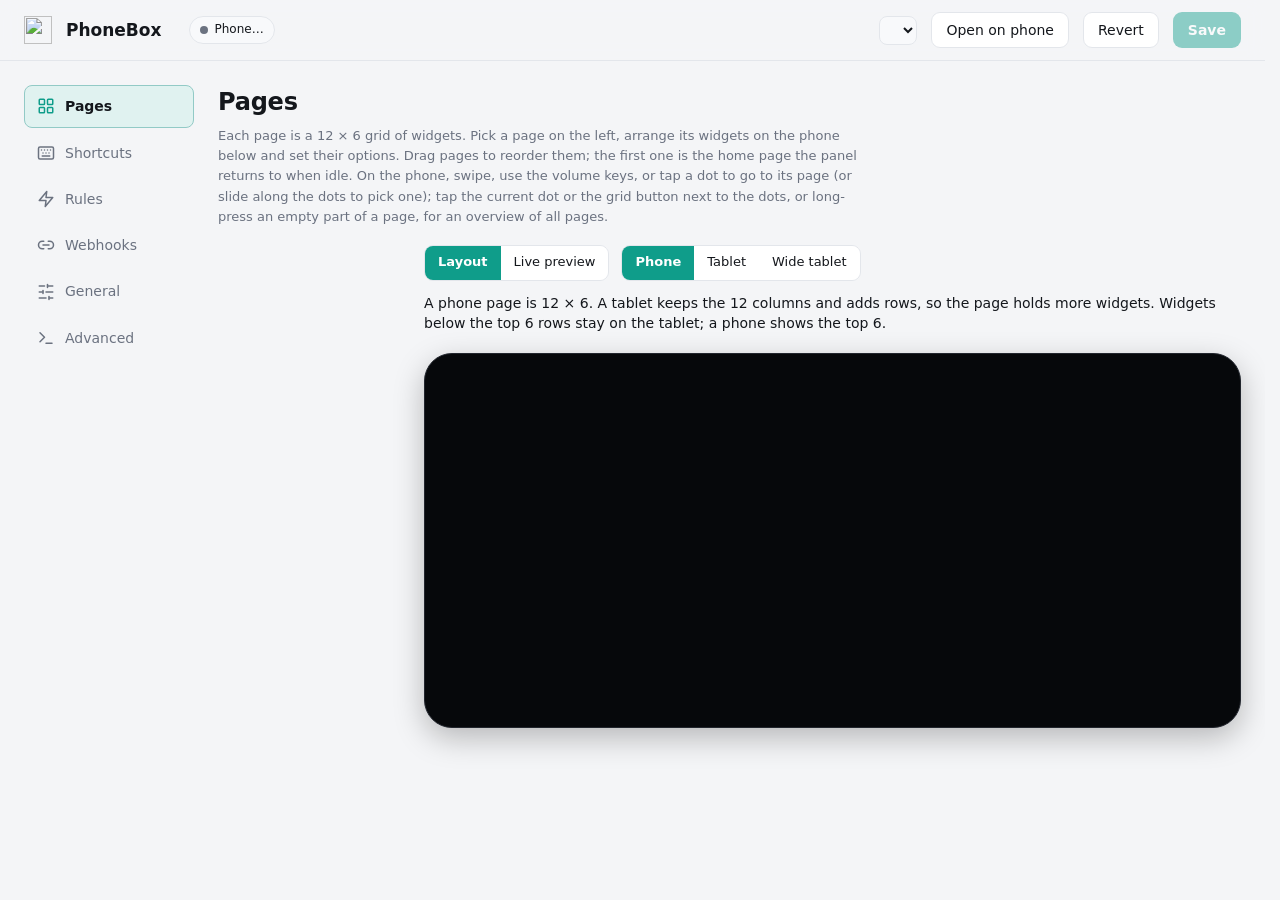
==== commit 54accfde: "Merge remote-tracking branch 'upstream/main' into sync/upstream-0.9.30 # Conflicts: #	agent/PhoneBox" ====
--- a/agent/PhoneBox.Agent/settings.html
+++ b/agent/PhoneBox.Agent/settings.html
@@ -65,7 +65,7 @@
 }
 input:focus, select:focus, textarea:focus { border-color: var(--accent); }
 .grid2 { display: grid; grid-template-columns: 1fr 1fr; gap: 0 16px; }
-.check { display: inline-flex; align-items: center; gap: 7px; cursor: pointer; user-select: none; margin-right: 14px; }
+.check { display: inline-flex; align-items: center; gap: 7px; cursor: pointer; user-select: none; margin-inline-end: 14px; }
 .check input { accent-color: var(--accent); width: 16px; height: 16px; }
 .ha-row { padding: 8px 0; border-bottom: 1px solid var(--line, rgba(255,255,255,.08)); }
 .ha-row input[type=text] { min-width: 0; }
@@ -93,6 +93,7 @@
 .pt-n { font-size: 11px; color: var(--muted); background: var(--panel-2); border-radius: 6px; padding: 0 6px; }
 .canvas-wrap { display: flex; justify-content: center; }
 .stage-bar { display: flex; align-items: center; gap: 12px; margin: 0 0 8px; flex-wrap: wrap; }
+#screenHint { flex: 1 0 100%; }
 .seg { display: inline-flex; border: 1px solid var(--line); border-radius: 9px; overflow: hidden; }
 .seg button { border: 0; background: var(--panel); padding: 6px 13px; cursor: pointer; font: inherit; font-size: 13px; color: var(--text); }
 .seg button.on { background: var(--accent); color: var(--accent-ink); font-weight: 600; }
@@ -126,6 +127,10 @@
 .pal-ico { font-size: 20px; width: 28px; text-align: center; }
 .pal b { display: block; font-size: 13px; }
 .pal small { display: block; font-size: 12px; color: var(--muted); line-height: 1.3; }
+[dir="rtl"] :is(.pal, .pal-cat, #palSearch) { text-align: right; }
+[dir="rtl"] .pal-cat { margin-inline: 8px 0; }
+[dir="rtl"] .pal-ico { flex: 0 0 28px; }
+[dir="rtl"] .pal > span:last-child { flex: 1; min-width: 0; overflow-wrap: anywhere; }
 .opts { display: flex; flex-wrap: wrap; gap: 6px 4px; align-items: center; }
 textarea { width: 100%; resize: vertical; }
 [hidden] { display: none !important; }
@@ -177,6 +182,7 @@
 .console-row textarea, .console-row .console-dial { grid-column: 1 / 3; }
 .console-row textarea { font-family: ui-monospace, Consolas, monospace; }
 .console-dial { display: grid; grid-template-columns: repeat(3, minmax(0, 1fr)); gap: 8px; }
+.cdir-row { display: grid; grid-template-columns: 160px minmax(0, 1fr) auto; gap: 8px; align-items: center; margin-bottom: 8px; }
 .cal-row input[type=color] { width: 44px; height: 34px; padding: 2px; }
 @media (max-width: 700px) { .cal-row { grid-template-columns: 1fr 44px auto; } .feed-row { grid-template-columns: 1fr 1fr auto; } .cam-row { grid-template-columns: 1fr 80px 80px auto; } .cal-row .cal-url { grid-column: 1 / -1; grid-row: 2; } }
 
@@ -310,6 +316,17 @@
 .results button:hover { background: var(--panel-2); }
 .results small { color: var(--muted); }
 
+/* Technical editors and sliders keep physical left-to-right navigation in RTL settings. */
+[dir="rtl"] :is(#general, #shortcuts, #rules) input[type="range"],
+[dir="rtl"] :is(#general, #shortcuts, #rules) .technical-input,
+[dir="rtl"] #general :is(input[type="password"], input[data-bind$="url" i], input[data-bind$="path" i],
+                         input[data-bind$="host" i], input[data-bind$="key" i], input[data-bind$="id" i]),
+[dir="rtl"] #general :is(#nbv, #appearanceSettings output),
+[dir="rtl"] #webhooks :is(.cmdline, .items td.val),
+[dir="rtl"] #advanced #info dd { direction: ltr; unicode-bidi: isolate; }
+[dir="rtl"] #controlSettings .field input[type="checkbox"] { align-self: start; }
+[dir="rtl"] #general #adbFound, [dir="rtl"] #advanced #info dd { overflow-wrap: anywhere; min-width: 0; }
+[dir="rtl"] textarea.json { direction: ltr; text-align: left; overflow: auto; white-space: pre; }
 textarea.json { width: 100%; min-height: 420px; font: 12.5px/1.5 Consolas, "Cascadia Mono", monospace; resize: vertical; }
 code { background: var(--panel-2); padding: 1px 6px; border-radius: 5px; font-size: 12.5px; }
 dl { display: grid; grid-template-columns: max-content 1fr; gap: 6px 16px; margin: 0; }
@@ -505,9 +522,27 @@
           <div id="stage">
             <div class="stage-bar">
               <div class="seg" id="stageSeg"><button data-v="layout" class="on" data-i18n="s.pages.layout">Layout</button><button data-v="live" data-i18n="s.pages.livePreview">Live preview</button></div>
+              <div class="seg" id="screenSeg" role="group" aria-label="Screen">
+                <button type="button" data-screen="phone" class="on" data-i18n="s.pages.screen.phone">Phone</button>
+                <button type="button" data-screen="tablet" data-i18n="s.pages.screen.tablet">Tablet</button>
+                <button type="button" data-screen="wide" data-i18n="s.pages.screen.wide">Wide tablet</button>
+              </div>
+              <span class="hint" id="screenHint" data-i18n="s.pages.screenHint">A phone page is 12 × 6. A tablet keeps the 12 columns and adds rows, so the page holds more widgets. Widgets below the top 6 rows stay on the tablet; a phone shows the top 6.</span>
+              <select class="preview-device" hidden></select>
               <span class="hint" id="stageHint"></span>
             </div>
             <div class="canvas-wrap"><div class="phone"><div class="canvas" id="canvas"></div><div class="preview" id="previewBox" hidden></div></div></div>
+          </div>
+          <div id="lhmHelp" hidden>
+            <p class="hint">
+              <a href="https://github.com/LibreHardwareMonitor/LibreHardwareMonitor/releases" target="_blank" rel="noopener">LibreHardwareMonitor</a>
+              <strong id="lhmStatus" role="status"></strong>
+              <span id="lhmSetup"></span>
+            </p>
+            <div class="field" style="max-width:160px">
+              <label for="lhmPort" data-i18n="s.lhm.port">Port</label>
+              <input id="lhmPort" type="number" min="1" max="65535" required data-bind="libreHardwareMonitorPort">
+            </div>
           </div>
           <div id="peRest"></div>
         </div>
@@ -585,6 +620,14 @@
       </div>
 
       <div class="card">
+        <h3 data-i18n="s.stocks.title">Stock watchlist</h3>
+        <div class="field"><label for="stockSymbols" data-i18n="s.stocks.symbols">Symbols (one per line, up to 20)</label>
+          <textarea id="stockSymbols" data-bind="stocks" data-type="stock-symbols" rows="3" spellcheck="false" placeholder="sh000001&#10;hk00700&#10;usaapl"></textarea>
+          <span class="hint" data-i18n="s.stocks.hint">Use sh, sz or bj for mainland China, hk for Hong Kong, and us for US stocks.</span>
+        </div>
+      </div>
+
+      <div class="card">
         <h3 data-i18n="s.calendars.title">Calendars</h3>
         <p class="hint" style="margin:0 0 12px" data-i18n-html="s.cal.hint">For the <b>Agenda</b> widget and calendar rules. Paste an iCalendar (ICS) address:
           Google Calendar › Settings › your calendar › <i>Secret address in iCal format</i>; Outlook › Settings › Calendar › Shared calendars ›
@@ -688,6 +731,16 @@
         <div class="row"><button class="btn sm" id="obsTest" data-i18n="s.test">Test</button><span class="hint" id="obsState"></span></div>
       </div>
 
+      <div class="card" id="phoneMicCard">
+        <h3 data-i18n="s.phoneMic.title">Phone mic</h3>
+        <div class="row" style="margin-bottom:8px"><label class="switch"><input type="checkbox" data-bind="phoneMic.enabled" aria-labelledby="phoneMicEnabledLabel"><span></span></label> <span id="phoneMicEnabledLabel" data-i18n="s.phoneMic.enable">Use the phone's microphone as a computer microphone</span></div>
+        <div class="row" style="margin-bottom:8px"><button class="btn sm" id="phoneMicSetup" data-setup="/api/phone-mic/setup" data-i18n="s.phoneMic.setup">Set up</button><span class="hint" id="phoneMicSetupState" aria-live="polite"></span></div>
+        <p class="hint" style="margin:0 0 12px" data-i18n="s.phoneMic.hint">The phone's mic plays into a virtual cable such as VB-CABLE; apps pick the cable's other end (CABLE Output) as their microphone. Set up checks for the cable, downloads scrcpy-server 5.0.1 from GitHub if it is missing, and turns the mic on. The phone must be on USB. More options: Advanced › JSON (phoneMic).</p>
+        <div class="row" style="margin:4px 0 8px"><label class="switch"><input type="checkbox" data-bind="phoneMic.startMuted" aria-labelledby="phoneMicMutedLabel"><span></span></label> <span id="phoneMicMutedLabel" data-i18n="s.phoneMic.startMuted">Start muted</span></div>
+        <div class="row"><button class="btn sm" id="phoneMicMute" data-i18n="s.phoneMic.toggle">Mute / unmute</button><span class="hint" id="phoneMicState"></span></div>
+        <p class="hint" style="margin:6px 0 0" data-i18n="s.phoneMic.muteNote">Mute only silences the mic on this computer; while the phone mic is on, the phone keeps recording. Turn it off to stop recording.</p>
+      </div>
+
       <div class="card">
         <h3 data-i18n="s.night.title">Night mode</h3>
         <div class="row" style="margin-bottom:12px"><label class="switch"><input type="checkbox" data-bind="night.enabled"><span></span></label> <span data-i18n="s.night.enable">Dim the screen at night and show only the clock</span></div>
@@ -710,14 +763,45 @@
           <div class="field" style="margin:0"><label data-i18n="s.display.accent">Accent colour</label><input type="color" data-bind="display.accent" style="width:56px;height:36px;padding:2px"></div>
           <label class="check" style="margin-bottom:8px"><input type="checkbox" data-bind="display.artTint"> <span data-i18n="s.display.artTint">Tint the background with the album art</span></label>
         </div>
+        <div class="field" style="max-width:640px"><label data-i18n="s.display.wallpaper">Wallpaper</label>
+          <div class="row" style="align-items:center;gap:8px;flex-wrap:wrap">
+            <img id="wallpaperPreview" alt="" style="width:96px;height:54px;object-fit:cover;border-radius:6px;border:1px solid var(--line);display:none">
+            <input type="file" id="wallpaperFile" accept=".jpg,.jpeg,.png,.webp,image/jpeg,image/png,image/webp" style="display:none">
+            <button class="btn sm" type="button" id="wallpaperUpload" data-i18n="s.display.wallpaperUpload">Choose a picture…</button>
+            <button class="btn sm" type="button" id="wallpaperRemove" data-i18n="s.k.remove" style="display:none">Remove</button>
+            <div class="field" style="margin:0;width:110px"><label data-i18n="s.display.wallpaperDim">Darken (%)</label><input type="number" min="0" max="90" data-bind="display.wallpaper.dim" data-type="int"></div>
+            <div class="field" style="margin:0;width:110px"><label data-i18n="s.display.wallpaperBlur">Blur (px)</label><input type="number" min="0" max="20" data-bind="display.wallpaper.blur" data-type="int"></div>
+          </div>
+          <span class="hint" data-i18n="s.display.wallpaperHint">A JPEG, PNG or WEBP picture (up to 4 MB) behind every page. It is saved at once; Darken and Blur are saved with the other settings.</span></div>
         <div class="field" style="max-width:420px"><label data-i18n="s.display.orientation">Orientation</label>
           <select data-bind="display.orientation"><option value="landscape" data-i18n="s.display.orientation.landscape">Landscape</option><option value="portrait" data-i18n="s.display.orientation.portrait">Portrait</option><option value="auto" data-i18n="s.display.orientation.auto">Follow the phone</option></select>
           <span class="hint" data-i18n="s.display.orientationHint">You design pages in landscape; in portrait the panel arranges the widgets by itself, top to bottom. Tablets use the same pages, just bigger.</span></div>
-        <div class="field" style="max-width:420px"><label data-i18n="s.display.timeFormat">Time format</label>
+        <label class="check"><input type="checkbox" data-bind="display.tabletRows" id="tabletRowsOpt"> <span data-i18n="s.display.tabletRows">More rows on a tablet</span></label>
+        <span class="hint" style="display:block;margin:-4px 0 10px" data-i18n="s.display.tabletRowsHint">A landscape tablet keeps the 12 columns and gets more rows (about 8 to 10, from its screen), so a page holds more widgets; upright, it packs 12 across. Widgets below the top 6 rows show only on a tablet: a phone leaves them out without a sign. Update the PhoneBox app on the tablet first, as an older app squeezes those widgets onto extra rows.</span>
+        <div class="field" style="max-width:420px"><label for="weekStart" data-i18n="s.display.weekStart">First day of the week</label>
+          <select id="weekStart" data-bind="display.weekStart"><option value="monday" data-i18n="s.display.weekStart.monday">Monday</option><option value="sunday" data-i18n="s.display.weekStart.sunday">Sunday</option><option value="auto" data-i18n="s.display.weekStart.auto">Follow the display language</option></select></div>
+          <div class="field" style="max-width:460px">
+            <label data-i18n="s.display.standby">Power standby</label>
+            <select data-bind="display.standby">
+              <option value="off" data-i18n="s.display.standby.off">Off: hold the screen while the panel runs</option>
+              <option value="power" data-i18n="s.display.standby.power">Sleep when USB charge is cut</option>
+              <option value="data" data-i18n="s.display.standby.data">Sleep when the agent stops answering</option>
+            </select>
+            <span class="hint" data-i18n="s.display.standbyHint">When the computer comes back, PhoneBox wakes the phone and opens the panel. A swipe-only lock screen is dismissed automatically. If the phone is protected by a PIN or pattern, you must still unlock it yourself. While standby is on, PhoneBox turns off Android's stay-awake-while-charging setting and restores it when standby is turned off. Standby only acts on the phone named under Phone connection › Phone to use; with no phone chosen it does nothing.</span>
+          </div>
+          <div class="field" style="max-width:170px">
+            <label data-i18n="s.display.standbyGrace">Standby grace (s)</label>
+            <input type="number" data-bind="display.standbyGraceSec" data-type="int" min="3" max="600" step="1">
+            <span class="hint" data-i18n="s.display.standbyGraceHint">Absorbs a reboot or a network hiccup.</span>
+          </div>
+          <div class="field" style="max-width:420px"><label data-i18n="s.display.timeFormat">Time format</label>
           <select data-bind="display.hour12" data-type="hour12"><option value="false" data-i18n="s.display.h24">24-hour (14:05)</option><option value="true" data-i18n="s.display.h12">12-hour (2:05 PM)</option><option value="auto" data-i18n="s.display.orientation.auto">Follow the phone</option></select></div>
         <label class="check"><input type="checkbox" data-bind="display.showSeconds"> <span data-i18n="s.display.showSeconds">Show seconds on the clock</span></label>
         <label class="check"><input type="checkbox" data-bind="display.vibrate"> <span data-i18n="s.display.vibrate">Vibrate when a session finishes or needs input</span></label>
         <label class="check"><input type="checkbox" data-bind="display.finishToast"> <span data-i18n="s.display.finishToast">Show a message when a session finishes</span></label>
+        <label class="check"><input type="checkbox" data-bind="display.finishSound"> <span data-i18n="s.display.finishSound">Sound when a session finishes</span></label>
+        <label class="check"><input type="checkbox" data-bind="display.approvalSound"> <span data-i18n="s.display.approvalSound">Sound when a permission prompt appears</span></label>
+        <div class="field" style="max-width:420px"><label data-i18n="s.display.finishSoundVolume">Sound volume (% of the phone's media volume)</label><input type="number" min="10" max="100" data-bind="display.finishSoundVolume" data-type="int"></div>
         <label class="check"><input type="checkbox" data-bind="display.volumeKeys"> <span data-i18n="s.display.volumeKeys">The phone's volume keys switch pages</span></label>
         <label class="check"><input type="checkbox" data-bind="display.autoBrightness"> <span data-i18n="s.display.autoBrightness">Brightness follows the room (light sensor)</span></label>
         <label class="check"><input type="checkbox" data-bind="display.nightWhenDark"> <span data-i18n="s.display.nightWhenDark">Show the night screen whenever the room is dark</span></label>
@@ -727,7 +811,7 @@
         <label class="check"><input type="checkbox" data-bind="display.controlsTop"> <span data-i18n="s.display.controlsTop">Page dots and the Allow / Deny buttons at the top of the screen</span></label>
         <div class="row" style="gap:16px;margin-top:8px;align-items:flex-end;flex-wrap:wrap">
           <div class="field" style="margin:0"><label data-i18n="s.display.pageBar">Page navigation</label>
-            <select data-bind="display.pageBar"><option value="dots" data-i18n="s.display.pageBar.dots">Dots</option><option value="auto" data-i18n="s.display.pageBar.auto">Page bar when you touch the dots</option><option value="bar" data-i18n="s.display.pageBar.bar">Page bar, always shown</option></select></div>
+            <select data-bind="display.pageBar"><option value="dots" data-i18n="s.display.pageBar.dots">Dots</option><option value="auto" data-i18n="s.display.pageBar.auto">Page bar when you touch the dots</option><option value="bar" data-i18n="s.display.pageBar.bar">Page bar, always shown</option><option value="hidden" data-i18n="s.display.pageBar.hidden">Hidden</option></select></div>
           <div class="field" style="margin:0"><label data-i18n="s.display.pageBarSide">Page bar position</label>
             <select data-bind="display.pageBarSide"><option value="bottom" data-i18n="s.display.pageBarSide.bottom">Bottom</option><option value="left" data-i18n="s.display.pageBarSide.left">Left</option><option value="right" data-i18n="s.display.pageBarSide.right">Right</option></select></div>
         </div>
@@ -765,7 +849,9 @@
         <label class="check"><input type="checkbox" data-bind="display.homeScreen"> <span data-i18n="s.kiosk.homeScreen">Use the panel as the phone's home screen: it starts after a reboot and Home returns to it (turn off to get your launcher back)</span></label>
         <label class="check"><input type="checkbox" data-bind="display.keepAwake"> <span data-i18n="s.kiosk.keepAwake">Keep the phone awake: turn off Android's screen saver (it starts on the charger) and keep the screen on while plugged in (set over USB)</span></label>
         <label class="check"><input type="checkbox" data-bind="display.openOnConnect"> <span data-i18n="s.kiosk.openOnConnect">Open PhoneBox when the phone is plugged in: wake the phone and bring the panel to the front whenever it connects over USB (turn off to open it yourself, for a phone you also use for app testing)</span></label>
+        <label class="check"><input type="checkbox" data-bind="display.wakeOnUnlock"> <span data-i18n="s.kiosk.wakeOnUnlock">Wake and unlock: when PhoneBox opens over USB, step over a swipe-only lock screen (a PIN, pattern or password is never passed)</span></label>
         <label class="check" id="followComputerLockOption" style="display:none"><input type="checkbox" data-bind="display.followComputerLock"> <span data-i18n="s.kiosk.followLock">Follow the computer lock: turn the phone screen off when macOS locks; wake it and open PhoneBox when macOS unlocks (ADB required; unlock phones secured by a PIN or password manually)</span></label>
+        <label class="check"><input type="checkbox" data-bind="display.lockPhoneWithShortcut"> <span data-i18n="s.kiosk.lockPhoneWithShortcut">Sleep the phone with the Lock shortcut: also turn the phone screen off whenever the Lock shortcut is run (ADB required)</span></label>
       </div>
 
       <div class="card">
@@ -791,6 +877,7 @@
         <h3 data-i18n="s.cursor.title">Cursor sessions</h3>
         <p class="hint" style="margin:0 0 12px" data-i18n="s.cursor.hint">Show recent Cursor agent chats on the AI sessions widget (off by default). Only the last message's role is kept; chat text is never shown, stored or sent. Project names use the folder basename from Cursor's workspaceStorage.</p>
         <div class="row" style="margin-bottom:8px"><label class="switch"><input type="checkbox" data-bind="cursor.sessions"><span></span></label> <span data-i18n="s.cursor.sessions">Show Cursor sessions</span></div>
+        <div class="row" style="margin-bottom:8px"><label class="switch"><input type="checkbox" data-bind="cursor.watchWsl" aria-labelledby="cursorWatchWslLabel"><span></span></label> <span id="cursorWatchWslLabel" data-i18n="s.cursor.watchWsl">Also watch Cursor in WSL (projects opened with Remote - WSL; a stopped distro is never started for this)</span></div>
       </div>
 
       <div class="card">
@@ -800,20 +887,46 @@
         <label class="check"><input type="checkbox" data-bind="antigravity.shareSessionTitles"> <span data-i18n="s.antigravity.shareSessionTitles">Show Antigravity chat titles on the phone (Antigravity draws them from the conversation)</span></label>
       </div>
 
+      <div class="card" id="bridgeCard" style="display:none">
+        <h3 data-i18n="s.bridge.title">Phone bridge</h3>
+        <p class="hint" style="margin:0 0 12px" data-i18n="s.bridge.hint">Share what you copy between this Mac and the paired phone (off by default). The text goes only to your own phone over the PhoneBox link and is not stored. The PhoneBox app has its own Phone bridge switch, and both must be on.</p>
+        <div class="row" style="margin-bottom:8px"><label class="switch"><input type="checkbox" data-bind="bridge.clipboard" aria-labelledby="bridgeClipboardLabel"><span></span></label> <span id="bridgeClipboardLabel" data-i18n="s.bridge.clipboard">Share the clipboard with the phone (plain text, both ways)</span></div>
+        <p id="bridgeRefused" hidden style="margin:4px 0 8px;font-size:13px;color:var(--warn)" data-i18n="s.bridge.refused">macOS gave PhoneBox no text from the clipboard, so what you copy is not reaching the phone. Allow PhoneBox to paste in System Settings › Privacy &amp; Security.</p>
+        <div class="row" style="margin-bottom:8px"><label class="switch"><input type="checkbox" id="bridgeNotifications" data-bind="bridge.notifications" aria-labelledby="bridgeNotificationsLabel"><span></span></label> <span id="bridgeNotificationsLabel" data-i18n="s.bridge.notifications">Show phone notifications on this Mac (calls, messages and the apps you choose on the phone)</span></div>
+        <label class="check"><input type="checkbox" id="bridgeCopyCodes" data-bind="bridge.copyCodes"> <span data-i18n="s.bridge.copyCodes">Copy one-time codes from messages to this Mac's clipboard</span></label>
+        <div class="row" style="margin-top:8px"><button class="btn sm" id="bridgeTest" onclick="bridgeTest()" data-i18n="s.bridge.test">Send a test notification</button></div>
+      </div>
+
       <div class="card">
         <h3 data-i18n="s.approvals.title">AI coding agent permission prompts</h3>
         <p class="hint" style="margin:0 0 12px" data-i18n-html="s.approvals.hint">When Codex or Claude Code asks for permission, the phone shows the request with <b>Allow</b> and <b>Deny</b>. Install the hook for each agent you use; existing hook files are preserved and backed up.</p>
         <div class="row" style="margin-bottom:8px"><b style="min-width:92px" data-i18n="s.approvals.codex">Codex</b><button class="btn" id="codexHookBtn" data-i18n="s.claude.installHook">Install hook</button><span class="hint" id="codexHookState"></span></div>
         <p class="hint" id="codexHookTrust" style="display:none;margin:-2px 0 12px 100px" data-i18n-html="s.approvals.codexTrust">Required once: start a new Codex session, then trust the PhoneBox hook in <b>Settings › Hooks</b> (desktop) or <code>/hooks</code> (CLI).</p>
         <div class="row" style="margin-bottom:12px"><b style="min-width:92px" data-i18n="s.approvals.claude">Claude Code</b><button class="btn" id="claudeHookBtn" data-i18n="s.claude.installHook">Install hook</button><span class="hint" id="claudeHookState"></span></div>
+        <div class="hint" id="claudeHookTargets" style="margin:-6px 0 12px" hidden></div>
         <div class="row" style="margin-bottom:8px"><label class="switch"><input type="checkbox" data-bind="claude.phoneApprovals"><span></span></label> <span data-i18n="s.claude.askOnPhone">Ask on the phone</span></div>
         <label class="check"><input type="checkbox" data-bind="claude.shareSessionTitles"> <span data-i18n="s.claude.shareSessionTitles">Show Claude Code chat titles on the phone (Claude Code often draws them from your first prompt)</span></label>
+        <label class="check"><input type="checkbox" data-bind="claude.watchWsl"> <span data-i18n="s.claude.watchWsl">Also watch Claude Code in WSL: its sessions, and its sign-in for the quota when Windows has none (a stopped distro is never started for this)</span></label>
+        <p class="hint" style="margin:10px 0 6px" data-i18n="s.claude.extraDirs">Other Claude Code accounts for the quota, sessions and permission prompts: a label and the folder used as CLAUDE_CONFIG_DIR. Only the label reaches the phone. The label is part of the card id: renaming it changes the id, so pick the account again in widgets set to it.</p>
+        <div id="claudeDirList"></div>
+        <div style="margin-bottom:10px"><button class="btn sm" id="claudeDirAdd" data-i18n="s.claude.extraDirsAdd">＋ Add an account</button></div>
         <label class="check"><input type="checkbox" data-bind="claude.onlyWhenAway"> <span data-i18n="s.claude.onlyWhenAway">Only when I am away from the PC (no keyboard or mouse for a minute)</span></label>
         <label class="check"><input type="checkbox" data-bind="claude.shareConversation"> <span data-i18n="s.claude.shareConversation">Show the conversation on the phone (tap a Claude Code session to see its recent messages and steps; these are your prompts and Claude's replies, sent only to your phone)</span></label>
+        <div class="row" style="margin:14px 0 8px"><b style="min-width:92px" data-i18n="s.approvals.cursor">Cursor</b><button class="btn" id="cursorHookBtn" data-i18n="s.claude.installHook">Install hook</button><span class="hint" id="cursorHookState"></span></div>
+        <p class="hint" style="margin:-2px 0 12px" data-i18n="s.cursor.approvalsHint">Cursor's hook runs before every shell command and MCP tool call of its agent, also the ones it would run by itself. While a phone is connected, each one waits for Allow or Deny there; without a phone, or with no answer, Cursor goes on as usual. With "Also watch Cursor in WSL" on, the hook is installed in the running distros too (projects opened over Remote - WSL run their hooks there).</p>
+        <div class="row" style="margin-bottom:8px"><label class="switch"><input type="checkbox" data-bind="cursor.phoneApprovals" aria-labelledby="cursorAskOnPhoneLabel"><span></span></label> <span id="cursorAskOnPhoneLabel" data-i18n="s.cursor.askOnPhone">Ask on the phone for Cursor</span></div>
         <div class="field" style="max-width:260px;margin-top:12px"><label data-i18n="s.claude.timeout">Seconds to answer before the terminal takes over</label><input type="number" min="10" max="3600" data-bind="claude.timeoutSec" data-type="int"></div>
+        <p class="hint" style="margin:4px 0 0" data-i18n="s.claude.timeoutReinstall">Each hook keeps the seconds it was installed with: after changing them, remove the hook and install it again.</p>
+
+        <div class="row" style="margin:14px 0 8px"><b style="min-width:92px">WorkBuddy</b><button class="btn" id="workbuddyHookBtn" data-i18n="s.claude.installHook">Install hook</button><span class="hint" id="workbuddyHookState"></span></div>
+        <label class="check"><input type="checkbox" data-bind="workBuddy.phoneApprovals"> <span data-i18n="s.claude.askOnPhone">Ask on the phone</span></label>
+        <label class="check"><input type="checkbox" data-bind="workBuddy.onlyWhenAway"> <span data-i18n="s.claude.onlyWhenAway">Only when I am away from the PC (no keyboard or mouse for a minute)</span></label>
+        <div class="field" style="max-width:260px;margin-top:12px"><label for="workBuddyTimeout" data-i18n="s.claude.timeout">Seconds to answer before the terminal takes over</label><input id="workBuddyTimeout" type="number" min="10" max="3600" data-bind="workBuddy.timeoutSec" data-type="int"></div>
+        <p class="hint" data-i18n="s.claude.timeoutReinstall">Each hook keeps the seconds it was installed with: after changing them, remove the hook and install it again.</p>
+        <label class="check"><input type="checkbox" data-bind="workBuddy.sessions"> <span data-i18n="s.workbuddy.sessions">Show WorkBuddy sessions</span></label>
 
         <div class="row" style="margin:14px 0 4px"><b style="min-width:92px">OpenCode</b></div>
-        <p class="hint" style="margin:-2px 0 12px 100px" data-i18n="s.opencode.hint">OpenCode permission prompts and agent questions reach the phone while its background service is running. Off until you turn it on here. Allow always saves the requested pattern for the project, so it arms only after a short countdown.</p>
+        <p class="hint" style="margin:-2px 0 12px" data-i18n="s.opencode.hint">OpenCode permission prompts and agent questions reach the phone while its background service is running. Off until you turn it on here. Allow always saves the requested pattern for the project, so it arms only after a short countdown.</p>
         <div class="row" style="margin-bottom:8px"><label class="switch"><input type="checkbox" data-bind="opencode.phoneApprovals"><span></span></label> <span data-i18n="s.opencode.askOnPhone">Ask on the phone</span></div>
         <div class="row" style="margin-bottom:8px"><label class="switch"><input type="checkbox" data-bind="opencode.sessions"><span></span></label> <span data-i18n="s.opencode.sessions">Show OpenCode sessions</span></div>
         <label class="check"><input type="checkbox" data-bind="opencode.shareSessionTitles"> <span data-i18n="s.opencode.shareSessionTitles">Show OpenCode session titles on the phone (OpenCode draws them from the conversation)</span></label>
@@ -829,14 +942,16 @@
             <label class="check"><input type="checkbox" id="cb_claude"> Claude</label>
             <label class="check"><input type="checkbox" id="cb_codex"> Codex</label>
             <label class="check"><input type="checkbox" id="cb_antigravity"> Antigravity</label>
+            <label class="check"><input type="checkbox" id="cb_grok"> Grok</label>
           </div>
+          <span class="hint" data-i18n="s.quotas.grokHint">Grok uses the Grok CLI sign-in on this computer (grok login). PhoneBox reads that token without refreshing it, and asks Grok only while an enabled page shows Grok quotas.</span>
         </div>
         <div class="field" style="margin-top:10px">
           <label class="check"><input type="checkbox" data-bind="codexBar.rotate"> <span data-i18n="s.quotas.rotate">Rotate providers automatically</span></label>
         </div>
         <div class="field" style="margin-top:10px">
           <label class="check"><input type="checkbox" data-bind="codexBar.codexLiveQuota"> <span data-i18n="s.quotas.codexLive">Read live Codex quotas with the Codex CLI</span></label>
-          <span class="hint" data-i18n="s.quotas.codexLiveHint">Runs codex in the background every few minutes while a page shows Codex quotas (off by default). The Codex CLI manages its own sign-in and may refresh it.</span>
+          <span class="hint" data-i18n="s.quotas.codexLiveProviderHint">Runs codex in the background every few minutes when Codex is selected in the provider list (off by default). The Codex CLI manages its own sign-in and may refresh it.</span>
         </div>
         <div class="row" style="gap:12px;margin-top:10px">
           <div class="field" style="max-width:180px"><label data-i18n="s.quotas.pageSize">Cards at a time</label><input type="number" min="0" max="6" data-bind="codexBar.pageSize" data-type="int"><span class="hint" data-i18n="s.quotas.pageSizeHint">0 = show all</span></div>
@@ -850,6 +965,15 @@
           <div class="field"><label data-i18n="s.conn.phoneToUse">Phone to use</label><select id="serial"></select><span class="hint" data-i18n="s.conn.phoneToUseHint">If several Android devices are connected, choose which one runs the panel.</span>
             <div class="row" id="appMissing" hidden style="margin-top:8px"><button class="btn primary sm" id="installApp" data-i18n="s.conn.installApp">Install the phone app</button><span class="hint" id="appMissingText"></span></div></div>
           <div class="field"><label data-i18n="s.conn.adbPath">Path to adb.exe (empty = auto-detect)</label><input type="text" data-bind="adbPath" placeholder="auto-detected"><span class="hint" id="adbFound"></span></div>
+        </div>
+        <div class="field">
+          <label for="ignoredDeviceSerials" data-i18n="s.conn.ignoredDevices">Ignored USB devices</label>
+          <div class="row" style="gap:8px">
+            <select id="ignoreDevice" aria-label="Connected USB devices" data-i18n-aria="s.conn.connectedDevices"></select>
+            <button type="button" id="ignoreDeviceAdd" class="btn sm" data-i18n="s.conn.addIgnoredDevice">Ignore device</button>
+          </div>
+          <textarea id="ignoredDeviceSerials" rows="2" data-type="device-serials" data-bind="ignoredDeviceSerials"></textarea>
+          <span class="hint" data-i18n="s.conn.ignoredDevicesHint">One serial per line. The agent skips these devices for USB connections and app installs. Save to apply.</span>
         </div>
         <p id="usbProblem" hidden style="margin:10px 0 0;font-size:13px;color:var(--warn)"></p>
         <p id="webviewProblem" hidden style="margin:10px 0 0;font-size:13px;color:var(--warn)"></p>
@@ -941,6 +1065,7 @@
 <script src="../panel/locale-cs.js"></script>
 <script src="../panel/locale-ar.js"></script>
 <script src="../panel/locale-zh-Hant.js"></script>
+<script src="../panel/locale-zz-night.js"></script>
 <script src="../panel/i18n.js"></script>
 <script src="../panel/appearance.js"></script>
 <script>
@@ -1172,6 +1297,7 @@
   ['builtin:monitor-off', 'Built-in: turn monitors off'],
   ['builtin:lock', 'Built-in: lock the PC'],
   ['builtin:wake', 'Built-in: wake a computer (Wake-on-LAN; args: MAC)'],
+  ['builtin:phone-mic', 'Built-in: phone mic mute / unmute (args: mute or unmute to set it)'],
 ];
 
 let cfg = null;        // settings being edited
@@ -1205,7 +1331,55 @@
 }
 
 // ---------------------------------------------------------------- pages: visual layout editor
-let catalog = { cols: 12, rows: 6, widgets: [], templates: [] };
+let catalog = { cols: 12, rows: 6, maxRows: 18, widgets: [], templates: [] };
+// Keep these in step with grid.js: phone 780×360 → 12×6, Nexus 9 / 4:3 1024×768 → 12×10, 16:10 1280×800 → 12×8.
+const EDITOR_SCREENS = {
+  phone: { cols: 12, rows: 6, aspect: 752 / 333, previewW: 780, previewH: 360 },
+  tablet: { cols: 12, rows: 10, aspect: 4 / 3, previewW: 1024, previewH: 768 },
+  wide: { cols: 12, rows: 8, aspect: 16 / 10, previewW: 1280, previewH: 800 },
+};
+let editorScreenId = 'phone';
+try { editorScreenId = localStorage.getItem('pb-editor-screen') || 'phone'; } catch (_) {}
+if (!EDITOR_SCREENS[editorScreenId]) editorScreenId = 'phone';
+// Without Settings › Display › More rows on a tablet, every screen shows the phone page, so the editor does too.
+const tabletRowsOn = () => cfg?.display?.tabletRows === true;
+const editorScreen = () => EDITOR_SCREENS[tabletRowsOn() ? editorScreenId : 'phone'];
+let previewPhones = [], previewDeviceId = '', automaticPreviewDeviceId = '';
+function previewViewport(fallback) {
+  const phone = previewPhones.find(p => p.id === (previewDeviceId || automaticPreviewDeviceId));
+  return phone?.viewport ?? { width: fallback.previewW, height: fallback.previewH };
+}
+
+function syncPreviewDeviceSelectors() {
+  for (const select of document.querySelectorAll('.preview-device')) {
+    select.hidden = !previewPhones.length || (select.closest('#stage') && stageMode !== 'live');
+    select.setAttribute('aria-label', t('s.phones.title'));
+    select.replaceChildren(h('option', { value: '' }, tl('Automatic')),
+      ...previewPhones.map(p => h('option', { value: p.id }, p.name || p.model || p.id)));
+    select.value = previewDeviceId;
+    select.onchange = () => {
+      previewDeviceId = select.value;
+      syncPreviewViewports();
+    };
+  }
+}
+
+function syncPreviewViewports() {
+  syncPreviewDeviceSelectors();
+  fitPreview();
+  fitAppearancePreview();
+}
+
+function fitPreviewFrame(container, frame, viewport) {
+  if (!frame) return;
+  const { width, height } = viewport;
+  container.style.aspectRatio = `${width} / ${height}`;
+  frame.style.width = width + 'px';
+  frame.style.height = height + 'px';
+  frame.style.transform = `scale(${container.clientWidth / width})`;
+}
+const gridCols = () => editorScreen().cols;
+const gridRows = () => editorScreen().rows;
 let selPage = 0;
 let selWidget = -1;
 let activeStackSubIdx = -1;
@@ -1217,7 +1391,11 @@
   return 4;
 }
 
-function optVal(w, o) { return w.options && o.key in w.options ? w.options[o.key] : o.default; }
+function optVal(w, o) {
+  const value = w.options && o.key in w.options ? w.options[o.key] : o.default;
+  // The previous Clock alignment value is an alias for the logical start.
+  return w.type === 'clock' && o.key === 'align' && value === 'left' ? 'start' : value;
+}
 /** An option with showWhen {key, not} is drawn only while the widget's option <key> is not set to <not> (an option that does nothing while another is off is not offered). */
 function optionShown(w, d, o) {
   if (!o.showWhen) return true;
@@ -1281,15 +1459,15 @@
     case 'label': return o.text || '';
     case 'countdown': return o.label || '';
     case 'button': return cfg.shortcuts.find((s) => s.id === o.id)?.label || 'pick a shortcut';
-    case 'shortcuts': return (o.ids?.length ? `${o.ids.length} keys` : 'all keys') + ` · ${o.columns || 4} columns`;
+    case 'shortcuts': return (o.ids?.length ? tcv('{n} keys', { n: o.ids.length }) : tc('all keys')) + ' · ' + tcv('{n} columns', { n: o.columns || 4 });
     case 'worldclock': return (o.zones || d.options[0]?.default || []).map((z) => z.split('=')[0]).join(' · ');
-    case 'quotas': case 'codexbar': return (o.providers || ['claude', 'codex', 'antigravity']).join(' + ');
+    case 'quotas': case 'codexbar': return (o.providers || ['claude', 'codex', 'antigravity', 'grok']).join(' + ');
     case 'quotaring': return `${choice('provider')} · ${choice('limit').split(' (')[0]}`;
     case 'analog': return o.label || o.zone || '';
     case 'topprocs': case 'breathe': return choice(w.type === 'topprocs' ? 'sort' : 'pattern');
     case 'gpu': return choice('adapter');
     case 'timer': case 'counter': return o.label || '';
-    case 'checklist': return `${o.title || t('time.today')} · ${(o.items || d.options[1].default).length} items`;
+    case 'checklist': return `${o.title || t('time.today')} · ` + tcv('{n} items', { n: (o.items || d.options[1].default).length });
     case 'exchange': return `${o.base || 'EUR'} → ${(o.symbols || d.options[1].default).join(', ')}`;
     case 'crypto': return (o.coins || d.options[0].default).join(', ');
     case 'radio': return choice('view');
@@ -1312,8 +1490,8 @@
 function freeSpot(page, ww, hh, minW, minH) {
   for (let h2 = hh; h2 >= Math.min(minH, hh); h2--)
     for (let w2 = ww; w2 >= Math.min(minW, ww); w2--)
-      for (let y = 0; y + h2 <= catalog.rows; y++)
-        for (let x = 0; x + w2 <= catalog.cols; x++)
+      for (let y = 0; y + h2 <= gridRows(); y++)
+        for (let x = 0; x + w2 <= gridCols(); x++)
           if (!overlaps(page, null, x, y, w2, h2)) return { x, y, w: w2, h: h2 };
   return null;
 }
@@ -1329,10 +1507,11 @@
     for (const w of p.widgets) {
       if (typeof w.id !== 'string') w.id = '';
       const d = widgetDef(w.type);
-      w.w = gridNum(w.w, Math.min(d.minW, catalog.cols), catalog.cols, d.w);
-      w.h = gridNum(w.h, Math.min(d.minH, catalog.rows), catalog.rows, d.h);
-      w.x = gridNum(w.x, 0, catalog.cols - w.w, 0);
-      w.y = gridNum(w.y, 0, catalog.rows - w.h, 0);
+      const cols = catalog.cols || 12, rows = catalog.maxRows || 18;
+      w.w = gridNum(w.w, Math.min(d.minW, cols), cols, d.w);
+      w.h = gridNum(w.h, Math.min(d.minH, rows), rows, d.h);
+      w.x = gridNum(w.x, 0, cols - w.w, 0);
+      w.y = gridNum(w.y, 0, rows - w.h, 0);
     }
   }
   return list;
@@ -1371,6 +1550,11 @@
   if (!p) { $('peHead').replaceChildren(h('p', { class: 'lead' }, t('s.js.noPages'))); $('peRest').replaceChildren(); return; }
   p.widgets ??= [];
   const move = (d) => { const j = selPage + d; [cfg.pages[selPage], cfg.pages[j]] = [cfg.pages[j], cfg.pages[selPage]]; selPage = j; renderPages(); changed(); };
+  const pb = p.photoBg;
+  const pbEnabled = !!(pb && pb.enabled);
+  const pbDim = pb?.dim ?? 45;
+  const pbOutput = h('output', { style: { fontVariantNumeric: 'tabular-nums' } }, pbDim + '%');
+  const pbRange = h('input', { type: 'range', min: 0, max: 90, step: 5, value: pbDim, 'aria-label': t('s.js.photoBgDim'), style: { flex: '1', minWidth: '120px' }, oninput: (e) => { p.photoBg.dim = Number(e.target.value); pbOutput.textContent = e.target.value + '%'; changed(); } });
   $('peHead').replaceChildren(
     h('div', { class: 'card' },
       h('div', { class: 'row', style: { gap: '10px' } },
@@ -1394,12 +1578,19 @@
           icon('home', 'm'), isHome(p) ? t('s.js.homePage') : t('s.js.makeHome')),
         h('label', { class: 'hint', title: t('s.js.backHomeAfterHint') }, t('s.js.backHomeAfter'),
           h('select', { onchange: (e) => { p.idleSec = e.target.value === '' ? null : +e.target.value; changed(); } },
-            ...[['', `${tc('default')} (${fmtIdle(cfg.display.idleReturnSec ?? 90)})`], ['0', tc('never')], ['30', '30 s'], ['60', '1 min'], ['120', '2 min'], ['300', '5 min'], ['900', '15 min'], ['3600', '1 hour']]
+            ...[['', `${tc('default')} (${fmtIdle(cfg.display.idleReturnSec ?? 90)})`], ['0', tc('never')], ['30', tcv('{n} s', { n: 30 })], ['60', tcv('{n} min', { n: 1 })], ['120', tcv('{n} min', { n: 2 })], ['300', tcv('{n} min', { n: 5 })], ['900', tcv('{n} min', { n: 15 })], ['3600', tc('1 hour')]]
               .map(([v, l]) => h('option', { value: v, selected: String(p.idleSec ?? '') === v }, l)))),
         h('button', { class: 'btn sm danger', disabled: cfg.pages.length === 1, onclick: () => {
           if (!confirm(t('s.js.deletePageConfirm', { title: p.title }))) return;
           cfg.pages.splice(selPage, 1); selWidget = -1; renderPages(); changed();
-        } }, t('s.js.deletePage')))));
+        } }, t('s.js.deletePage'))),
+      h('div', { class: 'row', style: { gap: '10px', alignItems: 'center', marginTop: '10px' } },
+        h('label', { class: 'check', title: t('s.js.photoBgHint') }, h('label', { class: 'switch' },
+          h('input', { type: 'checkbox', checked: pbEnabled, 'aria-label': t('s.js.photoBg'), onchange: (e) => {
+            p.photoBg = { enabled: e.target.checked, dim: pb?.dim ?? 45 };
+            changed(); renderPageEditor();
+          } }), h('span')), t('s.js.photoBg')),
+        ...(pbEnabled ? [h('span', { class: 'spacer' }), h('label', {}, t('s.js.photoBgDim')), pbRange, pbOutput] : []))));
   $('peHead').append(appearanceEditor(p, () => [cfg.display?.appearance], t('s.js.pageAppearance')));
   $('peRest').replaceChildren(
     h('p', { class: 'hint layout-hint', style: { margin: '6px 0 14px' } }, t('s.js.layoutHint')),
@@ -1407,7 +1598,7 @@
       h('div', { class: 'card', id: 'inspector' }),
       h('div', { class: 'card' }, h('div', { class: 'row', style: { justifyContent: 'space-between', marginBottom: '8px' } }, h('h3', { style: { margin: 0 } }, t('s.js.addWidget')),
         h('input', { type: 'search', id: 'palSearch', placeholder: t('s.js.searchWidgets', { n: catalog.widgets.length }), value: palQuery, style: { width: '210px' },
-          oninput: (e) => { palQuery = e.target.value; renderPalette(); } })), h('div', { class: 'palette', id: 'palette' }))));
+          oninput: (e) => { palQuery = e.target.value; renderPalette(); } })), h('div', { class: 'palette', id: 'palette' }))))
   renderCanvas();
   renderPalette();
   renderInspector();
@@ -1428,14 +1619,16 @@
   $('canvas').hidden = live;
   $('previewBox').hidden = !live;
   $('pageEditor').classList.toggle('live', live);
+  const device = $('stage').querySelector('.preview-device');
+  device.hidden = !live || !previewPhones.length;
   updateStageText();
   if (live && !previewFrame) {
     previewFrame = h('iframe', { src: '../panel/?preview=1' });
     updateStageText();
     $('previewBox').appendChild(previewFrame);
-    const fit = () => { previewFrame.style.transform = `scale(${$('previewBox').clientWidth / 780})`; };
-    new ResizeObserver(fit).observe($('previewBox'));
-    fit();
+    applyEditorScreen();
+    new ResizeObserver(fitPreview).observe($('previewBox'));
+    fitPreview();
   }
   if (live) queuePreview();
 }
@@ -1451,6 +1644,9 @@
 function sendPreview() {
   if (!cfg) return;
   const config = JSON.parse(JSON.stringify(cfg));
+  // the settings file has no wallpaper revision (the agent adds it for the phone): the preview gets the picture shown
+  // here, so the darkening and blur being edited can be seen on it
+  config.wallpaperRev = wallpaperShown;
   if (previewFrame && previewReady && stageMode === 'live')
     previewFrame.contentWindow.postMessage({ type: 'phonebox-preview', config, page: selPage }, location.origin);
   if (appearancePreviewFrame && appearancePreviewReady)
@@ -1465,6 +1661,15 @@
   sendPreview();
 });
 for (const b of $('stageSeg').children) b.onclick = () => setStage(b.dataset.v);
+$('tabletRowsOpt')?.addEventListener('change', () => { if (cfg) { renderCanvas(); if (selWidget >= 0) renderInspector(); } });
+for (const b of $('screenSeg').children) b.onclick = () => {
+  if (!EDITOR_SCREENS[b.dataset.screen]) return;
+  editorScreenId = b.dataset.screen;
+  try { localStorage.setItem('pb-editor-screen', editorScreenId); } catch (_) {}
+  if (!cfg) { applyEditorScreen(); return; }
+  renderCanvas();
+  if (selWidget >= 0) renderInspector();
+};
 setStage(stageMode);
 
 function renderTabsOnly() {
@@ -1478,17 +1683,44 @@
   });
 }
 
+function applyEditorScreen() {
+  const s = editorScreen();
+  const canvas = $('canvas');
+  if (canvas) {
+    canvas.style.aspectRatio = String(s.aspect);
+    canvas.style.gridTemplateColumns = `repeat(${s.cols}, 1fr)`;
+    canvas.style.gridTemplateRows = `repeat(${s.rows}, 1fr)`;
+  }
+  fitPreview();
+  const seg = $('screenSeg');
+  if (seg) {
+    seg.hidden = !tabletRowsOn();
+    for (const b of seg.children) b.classList.toggle('on', b.dataset.screen === editorScreenId);
+  }
+  const screenHint = $('screenHint');
+  if (screenHint) screenHint.hidden = !tabletRowsOn();
+}
+
+function fitPreview() {
+  fitPreviewFrame($('previewBox'), previewFrame, previewViewport(editorScreen()));
+}
+
 function renderCanvas() {
   const canvas = $('canvas'), p = curPage();
   if (!canvas || !p) return;
+  applyEditorScreen();
+  const cols = gridCols(), rows = gridRows();
   canvas.replaceChildren();
-  for (let i = 0; i < catalog.cols * catalog.rows; i++) canvas.appendChild(h('div', { class: 'cell' }));
+  for (let i = 0; i < cols * rows; i++) canvas.appendChild(h('div', { class: 'cell' }));
+  let hidden = 0;
   p.widgets.forEach((w, i) => {
+    if (w.x >= cols || w.y >= rows) { hidden++; return; }
+    const ww = Math.min(w.w, cols - w.x), hh = Math.min(w.h, rows - w.y);
     const d = widgetDef(w.type);
-    const el = h('div', { class: 'wb' + (i === selWidget ? ' sel' : ''), title: d.name },
+    const el = h('div', { class: 'wb' + (i === selWidget ? ' sel' : ''), title: d.name, 'data-i': String(i) },
       h('div', { class: 'wb-in' }, h('span', { class: 'wb-ico' }, rich(d.icon)), h('b', {}, d.name), h('small', {}, widgetSummary(w))),
       h('span', { class: 'rz', title: 'Resize' }));
-    el.style.gridArea = `${w.y + 1} / ${w.x + 1} / span ${w.h} / span ${w.w}`;
+    el.style.gridArea = `${w.y + 1} / ${w.x + 1} / span ${hh} / span ${ww}`;
     el.addEventListener('pointerdown', (e) => startDrag(e, w, i, e.target.classList.contains('rz') ? 'resize' : 'move'));
 
     if (w.type === 'stack') {
@@ -1519,26 +1751,39 @@
 
     canvas.appendChild(el);
   });
+  const hint = $('screenHint');
+  if (hint) hint.hidden = !tabletRowsOn() && !hidden; // widgets left on tablet rows still get counted with the setting off
+  if (hint) hint.textContent = t('s.pages.screenHint') + ' ' + t('s.pages.screenRowsVary') + (hidden ? ' ' + t('s.pages.screenHidden', { n: hidden }) : '');
 }
 
 function startDrag(e, w, i, mode) {
   e.preventDefault();
   const canvas = $('canvas'), p = curPage(), d = widgetDef(w.type);
   const r = canvas.getBoundingClientRect();
-  const cw = r.width / catalog.cols, ch = r.height / catalog.rows;
+  const cols = gridCols(), rows = gridRows();
+  const cw = r.width / cols, ch = r.height / rows;
   const sx = e.clientX, sy = e.clientY, s = { ...w };
   let moved = false;
   if (selWidget !== i) { selWidget = i; renderInspector(); }
-  canvas.querySelectorAll('.wb').forEach((b, j) => b.classList.toggle('sel', j === i));
-  const el = canvas.querySelectorAll('.wb')[i];
+  canvas.querySelectorAll('.wb').forEach((b) => b.classList.toggle('sel', b.dataset.i === String(i)));
+  const el = canvas.querySelector(`.wb[data-i="${i}"]`);
   const onMove = (ev) => {
     const dx = Math.round((ev.clientX - sx) / cw), dy = Math.round((ev.clientY - sy) / ch);
     let { x, y, w: ww, h: hh } = s;
-    if (mode === 'move') { x = Math.max(0, Math.min(catalog.cols - ww, s.x + dx)); y = Math.max(0, Math.min(catalog.rows - hh, s.y + dy)); }
-    else { ww = Math.max(Math.min(d.minW, catalog.cols), Math.min(catalog.cols - s.x, s.w + dx)); hh = Math.max(Math.min(d.minH, catalog.rows), Math.min(catalog.rows - s.y, s.h + dy)); }
+    // Only clamp the axis the pointer moved. A widget that runs onto rows this view does not show is drawn clipped,
+    // and its saved place there belongs to a taller screen: it does not move or resize vertically here, because
+    // clamping it to the visible rows would quietly move or shorten it on the tablet.
+    const clipped = s.y + s.h > rows;
+    if (mode === 'move') {
+      if (dx) x = Math.max(0, Math.min(cols - ww, s.x + dx));
+      if (dy && !clipped) y = Math.max(0, Math.min(rows - hh, s.y + dy));
+    } else {
+      if (dx) ww = Math.max(Math.min(d.minW, cols), Math.min(cols - s.x, s.w + dx));
+      if (dy && !clipped) hh = Math.max(Math.min(d.minH, rows), Math.min(rows - s.y, s.h + dy));
+    }
     if ((x !== w.x || y !== w.y || ww !== w.w || hh !== w.h) && !overlaps(p, w, x, y, ww, hh)) {
       Object.assign(w, { x, y, w: ww, h: hh });
-      el.style.gridArea = `${y + 1} / ${x + 1} / span ${hh} / span ${ww}`;
+      el.style.gridArea = `${y + 1} / ${x + 1} / span ${Math.max(1, Math.min(hh, rows - y))} / span ${Math.max(1, Math.min(ww, cols - x))}`;
       moved = true;
     }
   };
@@ -1591,7 +1836,9 @@
     h('input', { type: 'number', min, max, value: w[key], onchange: (e) => {
       const v = Math.max(min, Math.min(max, parseInt(e.target.value || '0', 10)));
       const n = { x: w.x, y: w.y, w: w.w, h: w.h, [key]: v };
-      if (n.x + n.w > catalog.cols || n.y + n.h > catalog.rows || overlaps(p, w, n.x, n.y, n.w, n.h)) { toast(t('s.js.doesNotFit'), true); e.target.value = w[key]; return; }
+      // Check the axis being edited: a widget clipped by this view (it runs onto tablet rows) can still change its column.
+      const horizontal = key === 'x' || key === 'w';
+      if ((horizontal ? n.x + n.w > gridCols() : n.y + n.h > gridRows()) || overlaps(p, w, n.x, n.y, n.w, n.h)) { toast(t('s.js.doesNotFit'), true); e.target.value = w[key]; return; }
       w[key] = v; changed(); renderCanvas();
     } }));
   box.replaceChildren(
@@ -1607,8 +1854,8 @@
     h('p', { class: 'hint', style: { margin: '0 0 12px' } }, d.desc),
     ...d.options.filter((o) => optionShown(w, d, o)).flatMap((o) => [...(o.section ? [h('h4', { class: 'opt-section' }, o.section)] : []), optionField(w, o)]),
     appearanceEditor(w, () => [cfg.display?.appearance, p.appearance], t('s.js.widgetAppearance'), true),
-    h('div', { class: 'row', style: { gap: '8px' } }, num('x', t('s.js.col'), 0, catalog.cols - 1), num('y', t('s.js.row'), 0, catalog.rows - 1),
-      num('w', t('s.js.width'), d.minW, catalog.cols), num('h', t('s.js.height'), d.minH, catalog.rows)));
+    h('div', { class: 'row', style: { gap: '8px' } }, num('x', t('s.js.col'), 0, gridCols() - 1), num('y', t('s.js.row'), 0, gridRows() - 1),
+      num('w', t('s.js.width'), d.minW, gridCols()), num('h', t('s.js.height'), d.minH, gridRows())));
 }
 
 function renderStackWidgetsOption(w, o) {
@@ -1726,7 +1973,7 @@
       const subOptions = (d.options || []).filter((opt) => opt.key !== 'widgets');
       const configBox = h('div', { class: 'stack-sub-config' },
         h('div', { class: 'stack-sub-header' },
-          h('span', { style: { fontWeight: '600', fontSize: '12px', color: 'var(--accent)' } }, icon('settings', 'm'), rich(`${d.icon} ${d.name} settings`)),
+          h('span', { style: { fontWeight: '600', fontSize: '12px', color: 'var(--accent)' } }, icon('settings', 'm'), rich(`${d.icon} ` + tcv('{name} settings', { name: tc(d.name) }))),
           h('button', { type: 'button', class: 'stack-btn-sm', title: t('panel.close'), onclick: (e) => { e.stopPropagation(); activeStackSubIdx = -1; renderInspector(); } }, icon('x'))
         ),
         ...(subOptions.length > 0
@@ -1738,7 +1985,7 @@
                 save(false);
               }),
             ])
-          : [h('p', { class: 'hint', style: { margin: '2px 0 0', fontSize: '12px' } }, 'This widget has no additional settings.')])
+          : [h('p', { class: 'hint', style: { margin: '2px 0 0', fontSize: '12px' } }, tc('This widget has no additional settings.'))])
       );
       rowsAndConfigs.push(configBox);
     }
@@ -1769,7 +2016,7 @@
     }
   },
     h('span', { style: { fontSize: '18px' } }, icon('plus')),
-    h('span', {}, items.length ? 'Drag a widget here from the palette' : 'Stack is empty. Drag a widget here from the palette')
+    h('span', {}, items.length ? tc('Drag a widget here from the palette') : tc('Stack is empty. Drag a widget here from the palette'))
   );
 
   const quickSelect = h('div', { class: 'row', style: { gap: '6px', marginTop: '8px' } },
@@ -1779,13 +2026,13 @@
     h('button', { type: 'button', class: 'btn sm', onclick: () => {
       const sel = $('stackQuickAdd');
       if (sel?.value) add(sel.value);
-    } }, '＋ Add')
+    } }, tc('＋ Add'))
   );
 
   return h('div', { class: 'field' },
     h('label', {}, o.label || t('s.js.widgetsInStack')),
     h('span', { class: 'hint', style: { margin: '2px 0 8px', display: 'block' } },
-      'Click a widget row to edit its settings. Drag rows or use the arrows to reorder.'),
+      tc('Click a widget row to edit its settings. Drag rows or use the arrows to reorder.')),
     h('div', {
       class: 'stack-list',
       ondragover: (e) => e.preventDefault(),
@@ -2197,16 +2444,25 @@
 
 // ---------------------------------------------------------------- phones
 let phonesSeen = [];
-async function loadPhones() {
+async function loadPhones(renderList = true) {
   try { phonesSeen = await (await fetch('/api/phones')).json(); } catch (_) { return; }
-  renderPhones();
-}
+  previewPhones = phonesSeen.filter(p => p.viewport && Date.now() - p.lastSeen < 45_000);
+  if (!previewPhones.some(p => p.id === previewDeviceId)) previewDeviceId = '';
+  if (!previewPhones.some(p => p.id === automaticPreviewDeviceId))
+    automaticPreviewDeviceId = previewPhones[0]?.id ?? '';
+  syncPreviewViewports();
+  if (renderList) renderPhones();
+}
+
+setInterval(() => {
+  if (stageMode === 'live' || appearancePreviewFrame?.parentElement?.hidden === false) loadPhones(false);
+}, 5000);
 function renderPhones() {
   cfg.phones ??= [];
-  const ago = (ms) => { if (!ms) return 'not seen since the agent started'; const s = (Date.now() - ms) / 1000; return s < 15 ? 'connected now' : s < 3600 ? `seen ${Math.round(s / 60)} min ago` : `seen ${Math.round(s / 3600)} h ago`; };
+  const ago = (ms) => { if (!ms) return tc('not seen since the agent started'); const s = (Date.now() - ms) / 1000; return s < 15 ? tc('connected now') : s < 3600 ? tcv('seen {n} min ago', { n: Math.round(s / 60) }) : tcv('seen {n} h ago', { n: Math.round(s / 3600) }); };
   const list = phonesSeen.length ? phonesSeen : [];
   if (!list.length) { $('phoneList').replaceChildren(h('p', { class: 'hint', 'data-i18n': 's.phones.empty' }, t('s.phones.empty'))); return; }
-  const entry = (id) => { let e = cfg.phones.find((x) => x.id === id); if (!e) { e = { id, name: '', pages: null }; cfg.phones.push(e); } return e; };
+  const entry = (id) => { let e = cfg.phones.find((x) => x.id === id); if (!e) { e = { id, name: '', pages: null, homePage: null }; cfg.phones.push(e); } return e; };
   $('phoneList').replaceChildren(...list.map((ph) => {
     const conf = cfg.phones.find((x) => x.id === ph.id);
     const chosen = conf?.pages || null;
@@ -2215,19 +2471,29 @@
     return h('div', { class: 'phone-row' },
       h('div', { class: 'row' },
         h('input', { type: 'text', value: conf?.name || '', placeholder: ph.model || 'Phone', style: { maxWidth: '220px' }, oninput: (e) => { entry(ph.id).name = e.target.value; changed(); } }),
-        h('span', { class: 'hint' }, `${ph.model || 'Android device'} · ${ago(ph.lastSeen)}${ph.via ? ' over ' + ph.via : ''}${wvMajor ? ' · WebView ' + wvMajor : ''}`)),
+        h('span', { class: 'hint' }, `${ph.model || tc('Android device')} · ${ago(ph.lastSeen)}${ph.via ? tc(' over ') + ph.via : ''}${wvMajor ? ' · WebView ' + wvMajor : ''}`)),
       ph.webviewProblem ? h('p', { class: 'hint', style: { margin: '6px 0 0', color: 'var(--warn)' } }, icon('warn', 'm'), ph.webviewProblem) : null,
       h('label', { class: 'check', style: { marginTop: '8px' } },
         h('input', { type: 'checkbox', checked: all, onchange: (e) => { entry(ph.id).pages = e.target.checked ? null : cfg.pages.map((p) => p.id).filter(Boolean); changed(); renderPhones(); } }),
         t('s.js.showsAllPages')),
       all ? null : h('div', { class: 'phone-pages' }, ...cfg.pages.filter((p) => p.id).map((p) => h('label', { class: 'check' },
-        h('input', { type: 'checkbox', checked: chosen.includes(p.id), onchange: (e) => {
+        h('input', { type: 'checkbox', checked: chosen.includes(p.id), 'data-phone': ph.id, 'data-page': p.id, onchange: (e) => {
           const e2 = entry(ph.id);
           const set = new Set(e2.pages || []);
           if (e.target.checked) set.add(p.id); else set.delete(p.id);
           e2.pages = cfg.pages.map((x) => x.id).filter((id) => set.has(id));
           changed();
-        } }), rich(`${p.icon || ''} ${p.title}`.trim())))));
+          renderPhones(); // the home page choices follow the pages it shows
+          // the list was rebuilt: keep the keyboard on the box just changed
+          [...$('phoneList').querySelectorAll('input[data-page]')].find((x) => x.dataset.phone === ph.id && x.dataset.page === p.id)?.focus();
+        } }), rich(`${p.icon || ''} ${p.title}`.trim())))),
+      // this device's own home page: empty follows the global one (Pages › page switching)
+      h('div', { class: 'field', style: { maxWidth: '260px', marginTop: '8px' } },
+        h('label', {}, t('s.pageSwitch.homePage')),
+        h('select', { onchange: (e) => { entry(ph.id).homePage = e.target.value || null; changed(); } },
+          h('option', { value: '' }, t('s.phones.homeDefault')),
+          ...cfg.pages.filter((p) => p.id && (all || chosen.includes(p.id))).map((p) =>
+            h('option', { value: p.id, selected: p.id === conf?.homePage }, plain(`${p.icon || ''} ${p.title}`))))));
   }));
 }
 
@@ -2248,7 +2514,7 @@
 function exportPages(pages, name) {
   const withCommands = pages.some((p) => (p.widgets || []).some((w) => w.type === 'command' || w.type === 'html'));
   download(name, { phonebox: 'pages', version: 1, exported: new Date().toISOString(), pages: JSON.parse(JSON.stringify(pages)) });
-  toast(withCommands ? 'Exported — it includes command / custom HTML widgets: check them before sharing' : 'Exported');
+  toast(withCommands ? tc('Exported — it includes command / custom HTML widgets: check them before sharing') : tc('Exported'));
 }
 async function importPages() {
   const text = await pickFile();
@@ -2269,15 +2535,15 @@
     const list = risky.flatMap((w) => w.type === 'command'
       ? [cut('Command (Windows)', w.options.command), cut('Command (Linux / macOS)', w.options.commandUnix)].filter(Boolean)
       : [`• Custom HTML (${String(w.options.html).length} characters)`]).join('\n');
-    const keep = confirm(`This file contains ${risky.length} widget(s) that run code on this computer:\n\n${list}\n\nOK = import them as they are (only if you trust the file)\nCancel = import them empty`);
+    const keep = confirm(tcv('This file contains {n} widget(s) that run code on this computer:\n\n{list}\n\nOK = import them as they are (only if you trust the file)\nCancel = import them empty', { n: risky.length, list }));
     if (!keep) for (const w of risky) { w.options = { ...w.options }; delete w.options.command; delete w.options.commandUnix; if (w.type === 'html') w.options.html = ''; }
   }
-  const replace = cfg.pages.length && confirm(`Import ${clean.length} page(s).\n\nOK = replace all ${cfg.pages.length} current pages\nCancel = add them after the current pages`);
+  const replace = cfg.pages.length && confirm(tcv('Import {n} page(s).\n\nOK = replace all {total} current pages\nCancel = add them after the current pages', { n: clean.length, total: cfg.pages.length }));
   if (replace) cfg.pages = clean; else cfg.pages.push(...clean);
   selPage = replace ? 0 : cfg.pages.length - clean.length;
   selWidget = -1;
   renderPages(); changed();
-  toast(`Imported ${clean.length} page(s)` + (dropped ? ` (${dropped} unknown widget(s) left out)` : '') + ' — remember to save');
+  toast(tcv('Imported {n} page(s)', { n: clean.length }) + (dropped ? tcv(' ({n} unknown widget(s) left out)', { n: dropped }) : '') + tc(' — remember to save'));
 }
 $('downloadJson').onclick = () => download('phonebox-settings', cfg);
 $('uploadJson').onclick = async () => {
@@ -2302,11 +2568,11 @@
 }
 $('installApp').onclick = async () => {
   $('installApp').disabled = true;
-  $('appMissingText').textContent = 'downloading and installing… (allow it on the phone if it asks)';
+  $('appMissingText').textContent = tc('downloading and installing… (allow it on the phone if it asks)');
   try {
     const r = await fetch('/api/phone/install', { method: 'POST' });
     const j = await r.json().catch(() => ({}));
-    $('appMissingText').textContent = r.ok ? 'Installed — the panel opens in a few seconds' : (j.error || 'Could not install it');
+    $('appMissingText').textContent = r.ok ? tc('Installed — the panel opens in a few seconds') : (j.error || tc('Could not install it'));
   } catch (_) { $('appMissingText').textContent = 'Could not install it'; }
   $('installApp').disabled = false;
   setTimeout(loadInfo, 4000);
@@ -2371,6 +2637,42 @@
     $('haState').textContent = r.result;
   } catch (_) { $('haState').textContent = 'Could not check'; }
 };
+// Phone mic: live state under the settings (Windows only; the agent leaves it off elsewhere).
+async function renderPhoneMicState() {
+  if (document.hidden || !$('phoneMicState')) return;
+  try {
+    const r = await (await fetch('/api/phone-mic', { cache: 'no-store' })).json();
+    const m = r.mic;
+    const parts = [m.output && m.state === 'live' ? m.text + ' → ' + m.output : m.text];
+    if (m.problem) parts.push(m.problem);
+    if (m.outputProblem && m.enabled) parts.push(m.outputProblem);
+    if (m.reconnects) parts.push(t('s.phoneMic.reconnects', { n: m.reconnects, ms: m.lastRecoveryMs }));
+    $('phoneMicState').textContent = parts.join(' · ');
+    $('phoneMicMute').disabled = !m.enabled;
+  } catch (_) { $('phoneMicState').textContent = ''; }
+}
+// Set up (the only thing that turns the mic on besides its switch): runs on the agent, which saves the settings
+// itself, so the page reloads them afterwards; unsaved edits would be lost, so it asks for a save first.
+for (const id of ['phoneMicSetup']) {
+  $(id).onclick = async () => {
+    const b = $(id), out = $(id + 'State');
+    if (JSON.stringify(cfg) !== saved) { out.textContent = t('s.phoneMic.saveFirst'); return; }
+    b.disabled = true; out.textContent = t('s.phoneMic.settingUp');
+    try {
+      const r = await (await fetch(b.dataset.setup, { method: 'POST' })).json();
+      out.textContent = r.message;
+      // reloaded only when nothing was changed while Set up ran: those edits stay, and saving them reports the conflict
+      if (r.ok && JSON.stringify(cfg) === saved) { await load(); $(id + 'State').textContent = r.message; }
+    } catch (_) { out.textContent = t('s.phoneMic.setupFailed'); }
+    b.disabled = false;
+  };
+}
+$('phoneMicMute').onclick = async () => {
+  try { await fetch('/api/phone-mic/mute', { method: 'POST' }); } catch (_) {}
+  renderPhoneMicState();
+};
+setInterval(renderPhoneMicState, 2000);
+
 $('obsTest').onclick = async () => {
   $('obsState').textContent = 'connecting…';
   try {
@@ -2397,7 +2699,7 @@
     h('textarea', { rows: '4', spellcheck: 'false', placeholder: 'Undo = ctrl+z\nRedo = ctrl+shift+z\nBrush = b',
       oninput: (e) => { p.keys = consoleKeysParse(e.target.value); changed(); } }, consoleKeysText(p)),
     h('div', { class: 'console-dial' },
-      field(p, 'dialLeft', 'Dial left, e.g. ['), field(p, 'dialRight', 'Dial right, e.g. ]'), field(p, 'dialPress', 'Dial press, e.g. ctrl+0')),
+      field(p, 'dialLeft', tc('Dial left, e.g. [')), field(p, 'dialRight', tc('Dial right, e.g. ]')), field(p, 'dialPress', tc('Dial press, e.g. ctrl+0'))),
     h('button', { class: 'btn sm danger', onclick: () => { cfg.console.profiles.splice(i, 1); renderConsole(); changed(); } }, t('s.js.remove')))));
 }
 $('consoleAdd').onclick = () => {
@@ -2605,7 +2907,7 @@
     h('input', { type: 'text', class: 'cal-url', value: c.url || '', placeholder: 'rtsp://user:password@192.168.1.20:554/stream1', spellcheck: 'false', autocomplete: 'off',
       oninput: (e) => { c.url = e.target.value.trim(); changed(); } }),
     h('select', { title: 'Pictures a second', onchange: (e) => { c.fps = +e.target.value; changed(); } },
-      ...[1, 2, 3, 4, 5, 6, 7, 8, 9, 10].map((n) => h('option', { value: n, selected: (c.fps || 5) === n }, `${n} fps`))),
+      ...[1, 2, 3, 4, 5, 6, 7, 8, 9, 10].map((n) => h('option', { value: n, selected: (c.fps || 5) === n }, tcv('{n} fps', { n })))),
     h('select', { title: 'RTSP transport', onchange: (e) => { c.transport = e.target.value; changed(); } },
       ...[['tcp', 'TCP'], ['udp', 'UDP']].map(([v, l]) => h('option', { value: v, selected: (c.transport || 'tcp') === v }, l))),
     h('button', { class: 'btn sm danger', onclick: () => { cfg.cameras.sources.splice(i, 1); renderCameras(); changed(); } }, t('s.js.remove')))));
@@ -2615,6 +2917,31 @@
   cfg.cameras.sources ??= [];
   cfg.cameras.sources.push({ id: cameraId(), name: '', url: '', transport: 'tcp', fps: 5 });
   renderCameras(); changed();
+};
+// Which settings.json files Install / Remove hook write, shown before they do; only with other accounts set up
+function renderClaudeHookTargets(targets) {
+  const box = $('claudeHookTargets');
+  box.hidden = targets.length < 2;
+  if (box.hidden) return;
+  const state = (x) => !x.exists ? t('s.claude.hookTargetMissing') : x.installed ? '✓' : t('s.claude.notInstalled');
+  box.replaceChildren(h('div', {}, t('s.claude.hookTargets')),
+    h('ul', { style: 'margin:4px 0 6px;padding-left:18px' }, ...targets.map((x) => h('li', {},
+      x.label ? x.label + ' · ' : '', h('code', {}, x.path), ' — ', state(x)))),
+    h('div', {}, t('s.claude.hookRemoveFirst')));
+}
+// Extra Claude Code accounts: blank rows are dropped by the agent when saving
+function renderClaudeDirs() {
+  const dirs = cfg.claude.extraCredentialDirs ??= [];
+  $('claudeDirList').replaceChildren(...dirs.map((d, i) => h('div', { class: 'cdir-row' },
+    h('input', { type: 'text', value: d.label || '', placeholder: 'work', maxlength: '20', oninput: (e) => { d.label = e.target.value; changed(); } }),
+    h('input', { type: 'text', value: d.dir || '', placeholder: '~/.claude-work', spellcheck: 'false', oninput: (e) => { d.dir = e.target.value.trim(); changed(); } }),
+    h('button', { class: 'btn sm danger', onclick: () => { dirs.splice(i, 1); renderClaudeDirs(); changed(); } }, t('s.js.remove')))));
+  $('claudeDirAdd').hidden = dirs.length >= 10;
+}
+$('claudeDirAdd').onclick = () => {
+  cfg.claude.extraCredentialDirs.push({ label: '', dir: '' });
+  renderClaudeDirs(); changed();
+  $('claudeDirList').querySelector('.cdir-row:last-child input')?.focus();
 };
 $('calAdd').onclick = () => {
   cfg.calendars ??= [];
@@ -2647,7 +2974,7 @@
   'ping-high': { label: 'the network is slow', value: 'ms (or unreachable)', def: 150 },
   always: { label: 'always (use the days and hours below)' },
 };
-const ACTIONS = { goto: 'show the page', notify: 'show a notification', push: 'push a value', shortcut: 'run a shortcut' };
+const ACTIONS = { goto: 'show the page', notify: 'show a notification', push: 'push a value', shortcut: 'run a shortcut', night: 'show the night screen' };
 const DAYS = [['mon', 'Mo'], ['tue', 'Tu'], ['wed', 'We'], ['thu', 'Th'], ['fri', 'Fr'], ['sat', 'Sa'], ['sun', 'Su']];
 const PRIORITIES = { 2: 'low', 5: 'normal', 8: 'high' };
 const pageId = (...ids) => ids.find((id) => cfg.pages.some((p) => p.id === id)) || cfg.pages[0]?.id || '';
@@ -2658,6 +2985,7 @@
   ['📆 In a meeting → on air', () => ({ name: 'In a meeting', when: 'calendar-event', then: 'push', key: 'onair', pushValue: '{detail}', whileActive: true })],
   ['🔥 CPU busy → notification', () => ({ name: 'CPU busy', when: 'cpu-above', value: 90, then: 'notify', text: '{detail} for a while', level: 'warn', whileActive: false })],
   ['🌙 Away → ambient page', () => ({ name: 'Away', when: 'idle', value: 10, then: 'goto', page: pageId('ambient', 'clock', 'calm'), whileActive: true })],
+  ['🌑 Away → night screen', () => ({ name: 'Away', when: 'idle', value: 5, then: 'night', whileActive: true })],
   ['🕙 Evenings → calm page', () => ({ name: 'Evenings', when: 'time', match: '22:00-07:00', then: 'goto', page: pageId('calm', 'clock', 'ambient'), whileActive: true })],
   ['🔔 Doorbell → notification', () => ({ name: 'Doorbell', when: 'push', match: 'doorbell', then: 'notify', text: 'Someone is at the door', level: 'warn', whileActive: false })],
   ['🎯 Quota above 80 % → warning', () => ({ name: 'Quota', when: 'quota-above', value: 80, then: 'notify', text: '{detail}', level: 'warn', whileActive: false, cooldownMin: 60 })],
@@ -2671,7 +2999,7 @@
 let activeRules = [];
 
 function renderRules() {
-  cfg.rules ??= []; cfg.calendars ??= []; cfg.feeds ??= []; cfg.cameras ??= { ffmpeg: '', sources: [] }; cfg.photos ??= { source: 'folder', folder: '', subfolders: true, immichUrl: '', immichKey: '', immichAlbum: '', immichAlbumName: '' }; cfg.console ??= { profiles: [] }; cfg.phones ??= []; cfg.homeAssistant ??= {}; cfg.obs ??= { enabled: false, url: 'ws://127.0.0.1:4455' }; cfg.discord ??= { enabled: false }; cfg.steam ??= { enabled: false };
+  cfg.rules ??= []; cfg.calendars ??= []; cfg.feeds ??= []; cfg.cameras ??= { ffmpeg: '', sources: [] }; cfg.photos ??= { source: 'folder', folder: '', subfolders: true, immichUrl: '', immichKey: '', immichAlbum: '', immichAlbumName: '' }; cfg.console ??= { profiles: [] }; cfg.phones ??= []; cfg.homeAssistant ??= {}; cfg.obs ??= { enabled: false, url: 'ws://127.0.0.1:4455' }; cfg.phoneMic ??= { enabled: false, source: 'mic-camcorder', endpoint: 'CABLE Input', latencyMs: 50, maxBufferMs: 150, gain: 1, serverPath: null, startMuted: false }; cfg.discord ??= { enabled: false }; cfg.steam ??= { enabled: false };
   $('rulePresets').replaceChildren(...RULE_PRESETS.map(([label, make]) => h('button', { class: 'btn', onclick: () => {
     cfg.rules.push({ id: '', enabled: true, ...make() });
     renderRules(); changed();
@@ -2689,7 +3017,7 @@
   const trig = TRIGGERS[r.when] || TRIGGERS['session-waiting'];
   const sel = (value, options, onchange) => h('select', { onchange: (e) => onchange(e.target.value) },
     ...Object.entries(options).map(([k, v]) => h('option', { value: k, selected: k === value }, tl(typeof v === 'string' ? v : v.label))));
-  const text = (key, placeholder, cls = '') => h('input', { type: 'text', class: cls, value: r[key] ?? '', placeholder, oninput: (e) => set(key, e.target.value || null) });
+  const text = (key, placeholder, cls = '') => h('input', { type: 'text', class: ['match', 'key', 'during'].includes(key) ? cls + ' technical-input' : cls, value: r[key] ?? '', placeholder, oninput: (e) => set(key, e.target.value || null) });
 
   const cond = [];
   // the trigger table keeps English as its key, so the example value inside the box is translated too
@@ -2744,15 +3072,16 @@
       h('label', { class: 'switch', title: t('s.r.enabled') }, h('input', { type: 'checkbox', checked: r.enabled !== false, onchange: (e) => set('enabled', e.target.checked, true) }), h('span')),
       h('input', { type: 'text', class: 'grow', value: r.name || '', placeholder: t('s.r.namePlaceholder'), oninput: (e) => set('name', e.target.value) }),
       live ? h('span', { class: 'live' }, '● ' + t('s.r.activeNow')) : null,
-      h('button', { class: 'btn sm', title: t('s.r.runOnce'), onclick: async () => {
+      r.then !== 'night' ? h('button', { class: 'btn sm', title: t('s.r.runOnce'), onclick: async () => {
         const res = await fetch('/api/rules/test', { method: 'POST', headers: { 'Content-Type': 'application/json' }, body: JSON.stringify(r) });
         toast(res.ok ? t('s.r.done') : t('s.js.couldNotRun'), !res.ok);
-      } }, t('s.r.test')),
+      } }, t('s.r.test')) : null,
       h('button', { class: 'btn sm danger', onclick: () => { cfg.rules.splice(i, 1); renderRules(); changed(); } }, t('s.r.del'))),
     h('div', { class: 'line' }, h('b', {}, t('s.r.when')), sel(r.when, TRIGGERS, (v) => { r.match = null; r.value = null; set('when', v, true); }), ...cond),
     h('div', { class: 'line' }, h('b', {}, t('s.r.then')), sel(r.then, ACTIONS, (v) => { if (v === 'goto' && !cfg.pages.some((p) => p.id === r.page)) r.page = cfg.pages[0]?.id || null; set('then', v, true); }), ...act),
-    r.then !== 'notify' ? h('label', { class: 'check' }, h('input', { type: 'checkbox', checked: r.whileActive !== false, onchange: (e) => set('whileActive', e.target.checked) }),
-      r.then === 'goto' ? t('s.r.onlyWhileGoto') : r.then === 'shortcut' ? t('s.r.onlyWhileShortcut') : t('s.r.onlyWhileValue')) : null,
+    r.then === 'night' ? h('span', { class: 'hint' }, t('s.r.onlyWhileNight')) :
+      r.then !== 'notify' ? h('label', { class: 'check' }, h('input', { type: 'checkbox', checked: r.whileActive !== false, onchange: (e) => set('whileActive', e.target.checked) }),
+        r.then === 'goto' ? t('s.r.onlyWhileGoto') : r.then === 'shortcut' ? t('s.r.onlyWhileShortcut') : t('s.r.onlyWhileValue')) : null,
     opts);
 }
 
@@ -2795,11 +3124,24 @@
   for (const [id, key] of [['chargeOnSel', 'onShortcut'], ['chargeOffSel', 'offShortcut']])
     $(id).replaceChildren(h('option', { value: '' }, t('s.r.pickShortcut')), ...(cfg.shortcuts || []).map((s) => h('option', { value: s.id, selected: s.id === cfg.charge[key] }, plain(`${s.icon || ''} ${s.label}`) || s.id)));
 }
+// the code switch and the test button only mean something while the notification switch is on
+function renderBridge() {
+  const on = !!(cfg.bridge && cfg.bridge.notifications);
+  $('bridgeCopyCodes').disabled = !on;
+  $('bridgeTest').disabled = !on;
+}
+// the agent reads the saved settings, so a test of unsaved ones would test the old ones
+async function bridgeTest() {
+  if (JSON.stringify(cfg) !== saved) { toast(t('s.js.saveThenTest'), true); return; }
+  const r = await fetch('/api/bridge/notification/test', { method: 'POST' });
+  const j = await r.json().catch(() => ({}));
+  toast(r.ok ? t('s.bridge.testSent') : j.error || 'Could not send', !r.ok);
+}
 async function chargeTest(action) {
   if (JSON.stringify(cfg) !== saved) { toast(t('s.js.saveThenTest'), true); return; }
   const r = await fetch(`/api/charge/test?action=${action}`, { method: 'POST' });
   const j = await r.json().catch(() => ({}));
-  toast(r.ok ? `Power ${action}` : j.error || 'Could not switch', !r.ok);
+  toast(r.ok ? tc(action === 'on' ? 'Power on' : 'Power off') : j.error || tc('Could not switch'), !r.ok);
   pollCharge();
 }
 async function pollCharge() {
@@ -2809,7 +3151,7 @@
     const p = s.phone;
     const age = p ? Math.round((Date.now() - p.at) / 1000) : null;
     $('chargeState').replaceChildren(...(p
-      ? [`Phone: ${p.level}% `, ...(p.plugged ? [icon('zap', 'm'), 'charging'] : ['on battery']), ` (${age < 90 ? 'just now' : Math.round(age / 60) + ' min ago'})`]
+      ? [tcv('Phone: {n}% ', { n: p.level }), ...(p.plugged ? [icon('zap', 'm'), tc('charging')] : [tc('on battery')]), ` (${age < 90 ? tc('just now') : tcv('{n} min ago', { n: Math.round(age / 60) })})`]
       : [tc('No report from the phone yet')]),
       s.power ? ` · power ${s.power}` : '', s.error ? ` · ${s.error}` : '');
   } catch (_) {}
@@ -2849,7 +3191,7 @@
     const r = await (await fetch('/api/push')).json();
     const items = Object.entries(r.items || {}).sort((a, b) => b[1].at - a[1].at);
     $('whItems').replaceChildren(...(items.length ? items.map(([k, v]) => h('tr', {},
-      h('td', {}, h('code', {}, k)), h('td', { class: 'val' }, JSON.stringify(v.data)), h('td', { class: 'hint' }, new Date(v.at).toLocaleString()),
+      h('td', {}, h('code', {}, k)), h('td', { class: 'val' }, JSON.stringify(v.data)), h('td', { class: 'hint' }, h('bdi', {}, new Date(v.at).toLocaleString())),
       h('td', {}, h('button', { class: 'btn sm danger', onclick: async () => { await fetch('/api/push/' + encodeURIComponent(k), { method: 'DELETE' }); loadPushed(); } }, t('s.r.del')))))
       : [h('tr', {}, h('td', { colspan: 4, class: 'hint' }, t('s.wh.nothingPushed')))]));
   } catch (_) {}
@@ -2910,7 +3252,7 @@
 
   const upd = (key, val, rerender = true) => { s[key] = val; if (rerender) renderDeckKeysOnly(); changed(); };
   const text = (key, label, ph = '', hint = '') => h('div', { class: 'field' }, h('label', {}, label),
-    h('input', { type: 'text', value: s[key] ?? '', placeholder: ph, oninput: (e) => upd(key, e.target.value) }),
+    h('input', { type: 'text', class: key === 'label' ? '' : 'technical-input', value: s[key] ?? '', placeholder: ph, oninput: (e) => upd(key, e.target.value) }),
     hint ? h('span', { class: 'hint' }, hint) : null);
 
   const iconIn = h('input', { type: 'text', class: 'icon-input', value: s.icon || '', maxlength: 8, oninput: (e) => upd('icon', e.target.value) });
@@ -2919,7 +3261,7 @@
     onclick: () => { colorIn.value = c; upd('color', c); markSwatch(); } })));
   const markSwatch = () => sw.querySelectorAll('button').forEach((b) => b.classList.toggle('on', b.dataset.c === s.color));
   markSwatch();
-  const cmdIn = h('input', { type: 'text', value: s.cmd || '', placeholder: t('s.k.cmdPlaceholder'), oninput: (e) => upd('cmd', e.target.value, false) });
+  const cmdIn = h('input', { type: 'text', class: 'technical-input', value: s.cmd || '', placeholder: t('s.k.cmdPlaceholder'), oninput: (e) => upd('cmd', e.target.value, false) });
   const preset = h('select', { onchange: (e) => { if (e.target.value) { cmdIn.value = e.target.value; upd('cmd', e.target.value, false); cmdIn.focus(); } e.target.value = ''; } },
     ...presets().map(([v, l]) => h('option', { value: v }, tl(l))));
 
@@ -2937,9 +3279,23 @@
         h('div', { class: 'field' }, h('label', {}, t('s.z.iconEmoji')), h('div', { class: 'row' }, iconIn),
           h('div', { class: 'emojis' }, ...EMOJIS.map((em) => h('button', { 'data-emoji': em, title: em, 'aria-label': em, onclick: () => { iconIn.value = em; upd('icon', em); } }, rich(em))))),
         customIconField(s),
+        iconSizeField(s, upd),
         h('div', { class: 'field' }, h('label', {}, t('s.z.colour')), h('div', { class: 'row' }, colorIn), sw)),
       h('div', {}, ...actionFields(s, upd, text, cmdIn, preset),
         h('div', { class: 'field' }, h('label', {}, tc('Id')), s.id ? h('code', {}, s.id) : h('span', { class: 'hint' }, t('s.k.genOnSave'))))));
+}
+
+// How big the icon is on the phone's key: default, medium, large, or max (it fills the key). Applies to emoji and pictures.
+function iconSizeField(s, upd) {
+  const sizes = [['', t('s.k.iconSizeDefault')], ['m', t('s.k.iconSizeM')], ['l', t('s.k.iconSizeL')], ['max', t('s.k.iconSizeMax')]];
+  const seg = h('div', { class: 'seg', role: 'group', 'aria-label': t('s.k.iconSize'), style: { flexWrap: 'wrap', maxWidth: '100%' } },
+    ...sizes.map(([v, label]) => h('button', { type: 'button', class: (s.iconSize || '') === v ? 'on' : '', 'aria-pressed': String((s.iconSize || '') === v),
+      onclick: (e) => {
+        upd('iconSize', v || undefined);
+        for (const b of seg.children) { const on = b === e.currentTarget; b.classList.toggle('on', on); b.setAttribute('aria-pressed', String(on)); }
+      } }, label)));
+  return h('div', { class: 'field' }, h('label', {}, t('s.k.iconSize')), h('div', { class: 'row' }, seg),
+    h('span', { class: 'hint' }, t('s.k.iconSizeHint')));
 }
 
 // A custom icon image (PNG, WEBP or SVG) overrides both the emoji and the auto-detected program icon on the phone.
@@ -3009,7 +3365,7 @@
 const kindOf = (s) => (s.cmd === 'builtin:keys' ? 'keys' : s.cmd === 'builtin:text' ? 'text' : s.cmd === 'builtin:macro' ? 'macro' : s.cmd === 'builtin:cycle' ? 'cycle' : 'run');
 function actionFields(s, upd, text, cmdIn, preset) {
   const kind = kindOf(s);
-  const area = (value, ph, rows, oninput) => h('textarea', { rows, placeholder: ph, spellcheck: 'false', oninput }, value);
+  const area = (value, ph, rows, oninput) => h('textarea', { rows, class: kind === 'macro' ? 'technical-input' : '', placeholder: ph, spellcheck: 'false', oninput }, value);
   const fields = [h('div', { class: 'field' }, h('label', {}, t('s.k.whatItDoes')),
     h('select', { onchange: (e) => {
       const k = e.target.value;
@@ -3057,7 +3413,7 @@
     isMute ? t('s.k.toggleLabelMute') : t('s.k.toggleLabel')));
   if (s.toggle && !isMute) {
     fields.push(text('stateKey', t('s.k.stateKey'), 'e.g. teams-muted',
-      tc('A value pushed to /api/push/<key> (true / on / 1 = on). Without it the phone shows the state after each tap.')));
+      tc('A value pushed to /api/push/<key> (true / on / 1 = on), or <key>=<value> to be on while the key holds that value. Without it the phone shows the state after each tap.')));
     if (kind === 'run') fields.push(text('offCmd', t('s.cd.offCmdPlaceholder'), t('s.cd.offCmdHint')), text('offArgs', t('s.k.offArgs'), ''));
   }
   // holding the key on the phone runs another key (a key that was never saved has no id to point at yet)
@@ -3132,7 +3488,7 @@
   const root = $('controlSettings');
   const c = cfg.controls ??= { actions: [], profiles: [] }; c.actions ??= []; c.profiles ??= [];
   const field = (label, obj, key, type = 'text') => {
-    const input = h('input', {type, value:obj[key] ?? '', 'aria-label':label});
+    const input = h('input', {type, class: /^(cmd|args|cwd|target|device|url|clientId|port|offCmd|offArgs|id)$/i.test(key) ? 'technical-input' : '', value:obj[key] ?? '', 'aria-label':label});
     if (type === 'checkbox') input.checked = !!obj[key];
     const sync = () => { obj[key] = type === 'checkbox' ? input.checked : type === 'number' ? Number(input.value) : input.value; changed(); };
     input.oninput = input.onchange = sync;
@@ -3293,7 +3649,7 @@
       enField.querySelector('input').addEventListener('change', () => renderStations());
       const lblField = field(t('s.cd.controlLabel'), a, 'label');
       lblField.querySelector('input').addEventListener('change', () => renderStations());
-      box.append(enField, field(t('s.cd.controlId'), a, 'id'), lblField, h('label', {}, 'Kind'), kind, hint, targetField, plexBox, iconField, field(t('s.cd.argument'), a, 'argument'), field(t('s.cd.device'), a, 'device'), field(t('s.cd.value'), a, 'value', 'number'));
+      box.append(enField, field(t('s.cd.controlId'), a, 'id'), lblField, h('label', {}, t('s.cd.controlKind')), kind, hint, targetField, plexBox, iconField, field(t('s.cd.argument'), a, 'argument'), field(t('s.cd.device'), a, 'device'), field(t('s.cd.value'), a, 'value', 'number'));
       const output = h('pre', { style: { maxHeight: '240px', overflow: 'auto', whiteSpace: 'pre-wrap' } });
       box.append(btn(t('s.cd.showOutput'), async () => { const r = await fetch('/api/controls/task-output/' + encodeURIComponent(a.id)); if (!r.ok) throw new Error(t('s.cd.outputUnavailable')); output.textContent = await r.text(); }), btn(t('s.cd.removeControl'), () => { c.actions = c.actions.filter((x) => x !== a); changed(); renderActions(); }), output);
       return box;
@@ -3321,7 +3677,7 @@
           );
           dirStatus.textContent = `Loaded ${list.length} countries.`;
         } catch (e) {
-          dirStatus.textContent = e.message || 'Could not load countries from radio-browser.info.';
+          dirStatus.textContent = e.message || tc('Could not load countries from radio-browser.info.');
           throw e;
         }
       }),
@@ -3333,8 +3689,8 @@
         const MAX_ACTIONS = 512;
         c.actions ||= [];
         if (c.actions.length >= MAX_ACTIONS) {
-          dirStatus.textContent = `Control Deck is full (${MAX_ACTIONS} controls maximum). Remove unused controls before importing.`;
-          toast(`Control Deck is full (${MAX_ACTIONS} max)`, true);
+          dirStatus.textContent = tcv('Control Deck is full ({n} controls maximum). Remove unused controls before importing.', { n: MAX_ACTIONS });
+          toast(tcv('Control Deck is full ({n} max)', { n: MAX_ACTIONS }), true);
           return;
         }
         const limit = Math.max(1, Math.min(100, parseInt(limitInput.value || '30', 10)));
@@ -3365,14 +3721,14 @@
             added++;
           }
           if (added > 0) { changed(); renderActions(); }
-          const msg = `Imported ${added} new station(s)`
-            + (skipped ? ` (${skipped} already present)` : '')
-            + (capped ? ` — stopped at ${MAX_ACTIONS}-control limit (${capped} omitted)` : '')
+          const msg = tcv('Imported {n} new station(s)', { n: added })
+            + (skipped ? tcv(' ({n} already present)', { n: skipped }) : '')
+            + (capped ? tcv(' — stopped at {max}-control limit ({n} omitted)', { max: MAX_ACTIONS, n: capped }) : '')
             + '. Click Save to apply.';
           dirStatus.textContent = msg;
-          toast(capped ? `Imported ${added} stations (${MAX_ACTIONS} limit reached)` : `Imported ${added} station(s)`);
+          toast(capped ? tcv('Imported {n} stations ({max} limit reached)', { n: added, max: MAX_ACTIONS }) : tcv('Imported {n} station(s)', { n: added }));
         } catch (e) {
-          dirStatus.textContent = e.message || 'Could not import stations from radio-browser.info.';
+          dirStatus.textContent = e.message || tc('Could not import stations from radio-browser.info.');
           throw e;
         }
       }),
@@ -3386,14 +3742,14 @@
           body: JSON.stringify({ stations: radios.map((a) => ({ id: a.id, streamUrl: a.target })) })
         });
         const j = await r.json().catch(() => ({}));
-        if (!r.ok) throw new Error(j.error || 'Stream check failed');
+        if (!r.ok) throw new Error(j.error || tc('Stream check failed'));
         const results = j.results || [];
         const byId = new Map(results.map((x) => [x.id, x]));
         const okCount = results.filter((x) => x.ok).length;
-        dirStatus.textContent = `Checked ${results.length} stream(s): ${okCount} live, ${results.length - okCount} unreachable (no controls were modified).`;
+        dirStatus.textContent = tcv('Checked {n} stream(s): {ok} live, {bad} unreachable (no controls were modified).', { n: results.length, ok: okCount, bad: results.length - okCount });
         checkReport.textContent = radios.map((a) => {
           const st = byId.get(a.id);
-          return `${st?.ok ? '✓' : '✗'} ${a.label || a.id} — ${st?.status || 'Unknown'} (${a.target})`;
+          return `${st?.ok ? '✓' : '✗'} ${a.label || a.id} — ${st?.status || tc('Unknown')} (${a.target})`;
         }).join('\n');
       })
     ),
@@ -3406,7 +3762,7 @@
     const box=h('details',{},h('summary',{},p.label || p.id));
     box.append(field(t('s.cd.profileId'),p,'id'),field(t('s.cd.profileLabel'),p,'label'),field(t('s.cd.overrideOutput'),p,'output'),field(t('s.cd.overrideInput'),p,'input'));
     const levels=h('details',{},h('summary',{},t('s.cd.capturedLevelsTitle')));
-    for(const level of p.levels || []) levels.append(h('p',{class:'hint'},level.kind+': '+level.id),field('Volume',level,'volume','number'),field('Muted',level,'muted','checkbox'));
+    for(const level of p.levels || []) levels.append(h('p',{class:'hint'},level.kind+': '+level.id),field(tc('Volume'),level,'volume','number'),field(tc('Muted'),level,'muted','checkbox'));
     box.append(levels);
     const list=h('textarea',{'aria-label':'Profile action IDs',rows:3},(p.actions || []).join('\n'));
     const syncActions=()=>{p.actions=list.value.split(/\r?\n/).map(s=>s.trim()).filter(Boolean);changed();};
@@ -3475,11 +3831,16 @@
           h('option', { value: 'true', selected: value === true }, on), h('option', { value: 'false', selected: value === false }, off))));
     }
     root.replaceChildren(h('summary', {}, label), h('p', { class: 'hint' }, widget
-      ? 'Overrides the page and global appearance. Inherit restores the preset or parent value.'
+      ? tc('Overrides the page and global appearance. Inherit restores the preset or parent value.')
       : tl('Choose a preset, then adjust individual values. Safe areas and page navigation remain reserved.')), ...fields,
       h('button', { type: 'button', class: 'btn sm', onclick: () => { delete owner.appearance; update(); render(); } }, t('s.appearance.reset')));
   };
   render(); return root;
+}
+
+function fitAppearancePreview() {
+  if (appearancePreviewFrame)
+    fitPreviewFrame(appearancePreviewFrame.parentElement, appearancePreviewFrame, previewViewport(EDITOR_SCREENS.phone));
 }
 
 function renderAppearanceSettings() {
@@ -3497,18 +3858,26 @@
     if (!appearancePreviewFrame && !preview.hidden) {
       appearancePreviewFrame = h('iframe', { src: '../panel/?preview=1', title: 'Live appearance preview' });
       preview.append(appearancePreviewFrame);
-      const frame = appearancePreviewFrame;
-      appearancePreviewObserver = new ResizeObserver(() => { frame.style.transform = 'scale(' + preview.clientWidth / 780 + ')'; });
+      appearancePreviewObserver = new ResizeObserver(fitAppearancePreview);
       appearancePreviewObserver.observe(preview);
+      fitAppearancePreview();
     }
     queuePreview();
   } }, t('s.appearance.showPreview'));
   root.replaceChildren(h('h3', {}, t('s.appearance.title')), h('p', { class: 'hint' }, t('s.ap.lead')),
-    editor, h('div', { class: 'row', style: { gap: '10px', marginBottom: '12px' } }, selector, toggle), preview);
+    editor, h('div', { class: 'row', style: { gap: '10px', marginBottom: '12px' } }, selector, toggle,
+      h('select', { class: 'preview-device', hidden: true })), preview);
+  syncPreviewDeviceSelectors();
 }
 
 const t = (k, v) => (window.PhoneBoxI18n ? window.PhoneBoxI18n.t(k, v) : k);
 const tc = (s) => (window.PhoneBoxI18n?.tc ? window.PhoneBoxI18n.tc(s) : s);
+function renderLhmSetup() {
+  const port = cfg?.libreHardwareMonitorPort;
+  if (Number.isInteger(port) && port >= 1 && port <= 65535) $('lhmSetup').textContent = t('s.lhm.setup', { port });
+}
+// tc() with {name} placeholders filled in after the lookup; a declaration so code above may call it too
+function tcv(s, vars) { return Object.entries(vars).reduce((r, [k, v]) => r.split(`{${k}}`).join(String(v)), tc(s)); }
 
 /** The catalog ships English names, descriptions and option labels; translate a copy so every render site
  *  keeps working unchanged. The English original stays in catalogRaw for the next language switch. */
@@ -3516,6 +3885,8 @@
 function localizeCatalog() {
   if (!catalogRaw) return;
   catalog = JSON.parse(JSON.stringify(catalogRaw));
+  catalog.cols = catalog.cols || 12;
+  catalog.maxRows = catalog.maxRows || 18;
   for (const w of catalog.widgets) {
     w.name = tc(w.name);
     w.desc = tc(w.desc);
@@ -3542,6 +3913,7 @@
   if ($('langSel')) $('langSel').value = I18n.getPref();
   if ($('displayLangSel')) $('displayLangSel').value = I18n.getPref();
   I18n.applyDom();
+  renderLhmSetup();
   updateStageText();
   $('chargeRangeAnd').textContent = tc('and');
   if ($('advancedVersionLabel')) $('advancedVersionLabel').textContent = tc('Version');
@@ -3585,38 +3957,46 @@
     if (p === 'display.language') return;
     const v = getPath(cfg, p);
     if (el.type === 'checkbox') el.checked = !!v;
+    else if (type === 'device-serials' || type === 'stock-symbols') el.value = (Array.isArray(v) ? v : []).join('\n');
     else if (type === 'hour12') el.value = v === true || v === 'true' ? 'true' : v === 'auto' ? 'auto' : 'false';
     else el.value = v ?? '';
     el.oninput = el.onchange = () => {
       let val = el.type === 'checkbox' ? el.checked : el.value;
       if (type === 'num') val = parseFloat(val);
       if (type === 'int') val = parseInt(val || '0', 10);
+      if (p === 'libreHardwareMonitorPort') val = el.valueAsNumber;
+      if (type === 'device-serials') val = [...new Set(val.split('\n').map(s => s.trim()).filter(Boolean))];
+      if (type === 'stock-symbols') val = [...new Set(val.toLowerCase().split(/[\n,;]+/).map(s => s.trim()).filter(Boolean))];
       if (type === 'hour12') val = val === 'true' ? true : val === 'auto' ? 'auto' : false;
       if (p === 'adbPath' && val === '') val = null;
       setPath(cfg, p, val);
+      if (p === 'libreHardwareMonitorPort') renderLhmSetup();
       $('nbv').textContent = Math.round(cfg.night.brightness * 100) + '%';
       if (p === 'charge.method') renderCharge();
       if (p === 'lan.enabled') renderLanStatus();
+      if (p === 'bridge.notifications') renderBridge();
       if (p === 'photos.source' || p === 'photos.immichUrl' || p === 'photos.immichKey') renderPhotoSource();
       changed();
     };
   });
   bindCodexBar();
+  renderClaudeDirs();
+  renderBridge();
   renderPhotoSource();
   $('nbv').textContent = Math.round(cfg.night.brightness * 100) + '%';
 }
 
 function bindCodexBar() {
-  cfg.codexBar ??= { providers: ['claude', 'codex', 'antigravity'], rotate: true, pageSize: 2, rotateInterval: 8 };
+  cfg.codexBar ??= { providers: ['claude', 'codex', 'antigravity', 'grok'], rotate: true, pageSize: 2, rotateInterval: 8 };
   if (cfg.codexBar.rotate === undefined) cfg.codexBar.rotate = true;
-  const provs = Array.isArray(cfg.codexBar.providers) ? cfg.codexBar.providers : ['claude', 'codex', 'antigravity'];
-  ['claude', 'codex', 'antigravity'].forEach((id) => {
+  const provs = Array.isArray(cfg.codexBar.providers) ? cfg.codexBar.providers : ['claude', 'codex', 'antigravity', 'grok'];
+  ['claude', 'codex', 'antigravity', 'grok'].forEach((id) => {
     const el = $('cb_' + id);
     if (!el) return;
     el.checked = provs.includes(id);
     el.onchange = () => {
       const cur = Array.isArray(cfg.codexBar.providers) ? cfg.codexBar.providers : [];
-      const next = ['claude', 'codex', 'antigravity'].filter((x) => x === id ? el.checked : cur.includes(x));
+      const next = ['claude', 'codex', 'antigravity', 'grok'].filter((x) => x === id ? el.checked : cur.includes(x));
       if (!next.length) { el.checked = true; toast(t('s.js.keepOneAi'), true); return; }
       cfg.codexBar.providers = next;
       changed();
@@ -3653,6 +4033,8 @@
     : !want && lanInfo.configured ? t('s.wifi.saveToTurnOff')
     // saved as off: the agent refuses Wi-Fi requests at once, even though the port is only released by a restart
     : !lanInfo.configured ? t('s.wifi.off')
+    // the port could not be opened when the agent started, so it left Wi-Fi off rather than stop
+    : lanInfo.portProblem ? t({ reserved: 's.wifi.portReserved', 'in-use': 's.wifi.portInUse' }[lanInfo.portProblem] || 's.wifi.portFailed', { port: lanInfo.port })
     : lanInfo.active ? t('s.wifi.listening', { port: lanInfo.port }) : t('s.wifi.restartToListen');
 }
 
@@ -3664,34 +4046,63 @@
     pill.className = 'pill' + (i.connected ? ' on' : '');
     pill.querySelector('span').textContent = i.connected ? t('s.conn.connected') + (i.via ? ' · ' + i.via : '') : t('s.conn.notConnected');
     osName = i.os || 'windows';
+    $('lhmHelp').hidden = osName !== 'windows';
+    const lhm = i.sensors?.lhm;
+    const lhmStatus = $('lhmStatus');
+    const lhmKey = lhm === 'connected' ? 's.lhm.connected' : lhm === 'unavailable' ? 's.lhm.unavailable' : 's.lhm.checking';
+    const lhmText = t(lhmKey);
+    lhmStatus.dataset.i18n = lhmKey;
+    if (lhmStatus.textContent !== lhmText) lhmStatus.textContent = lhmText;
+    if ($('phoneMicCard')) { $('phoneMicCard').hidden = osName !== 'windows'; if (osName === 'windows') renderPhoneMicState(); }
     $('followComputerLockOption').style.display = osName === 'macos' ? '' : 'none';
+    $('bridgeCard').style.display = osName === 'macos' ? '' : 'none';
+    $('bridgeRefused').hidden = !(osName === 'macos' && i.bridgeRefused);
     $('adbFound').textContent = i.adb ? t('s.conn.adbFound', { path: i.adb }) : t('s.conn.adbNotFound') + ' — ' + ({ linux: 'sudo apt install adb', macos: 'brew install android-platform-tools' }[osName] || 'winget install Google.PlatformTools');
     $('appMissing').hidden = !(i.appMissing && i.appMissing.length);
     $('usbProblem').hidden = !i.usbProblem;
     $('usbProblem').replaceChildren(...(i.usbProblem ? [icon('warn', 'm'), i.usbProblem] : []));
     $('webviewProblem').hidden = !i.webviewProblem;
     $('webviewProblem').replaceChildren(...(i.webviewProblem ? [icon('warn', 'm'), i.webviewProblem] : []));
-    if (i.appMissing?.length) $('appMissingText').textContent = `${i.appMissing.join(', ')} has no PhoneBox app yet`;
+    if (i.appMissing?.length) $('appMissingText').textContent = tcv('{names} has no PhoneBox app yet', { names: i.appMissing.join(', ') });
     const sel = $('serial');
     const cur = cfg.deviceSerial || '';
     const opts = [['', t('s.conn.allDevices')], ...i.devices.map((d) => [d, d])];
-    if (cur && !i.devices.includes(cur)) opts.push([cur, cur + ' (not connected)']);
+    if (cur && !i.devices.includes(cur)) opts.push([cur, cur + tc(' (not connected)')]);
     sel.replaceChildren(...opts.map(([v, l]) => h('option', { value: v, selected: v === cur }, l)));
     sel.onchange = () => { cfg.deviceSerial = sel.value || null; changed(); };
+    const ignore = $('ignoreDevice'), addIgnore = $('ignoreDeviceAdd');
+    const selected = ignore.value;
+    const serials = i.devices.filter(d => !cfg.ignoredDeviceSerials?.includes(d));
+    ignore.replaceChildren(...serials.map(d => h('option', { value: d, selected: d === selected }, d)));
+    addIgnore.disabled = !ignore.value;
+    addIgnore.onclick = () => {
+      const field = $('ignoredDeviceSerials');
+      field.value = [field.value, ignore.value].filter(Boolean).join('\n');
+      field.dispatchEvent(new Event('input'));
+      ignore.selectedOptions[0]?.remove();
+      addIgnore.disabled = !ignore.value;
+    };
     const lan = await (await fetch('/api/lan')).json();
     $('lanHosts').textContent = lan.hosts.length
       ? lan.hosts.map((a) => a.startsWith('100.') ? a + ' (Tailscale)' : a).join(', ')
-      : 'No LAN or Tailscale address found';
+      : tc('No LAN or Tailscale address found');
     lanInfo = lan;
     renderLanStatus();
     $('restartBtn').hidden = !lan.restartNeeded;
     renderUpdate(await (await fetch('/api/update')).json());
     renderWebhooks(lan);
-    const [claudeHook, codexHook] = await Promise.all([
+    const [claudeHook, codexHook, cursorHook, workbuddyHook] = await Promise.all([
       fetch('/api/claude/hook').then((r) => r.json()),
       fetch('/api/codex/hook').then((r) => r.json()),
+      fetch('/api/cursor/hook').then((r) => r.json()),
+      fetch('/api/workbuddy/hook').then((r) => r.json()),
     ]);
-    for (const [name, hk] of [['claude', claudeHook], ['codex', codexHook]]) {
+    // Cursor's hook can sit in several places (Windows and each running WSL distro): list the ones that have it
+    cursorHook.path = (cursorHook.paths || []).filter((p) => p.installed).map((p) => p.path).join(', ');
+    renderClaudeHookTargets(claudeHook.paths || []);
+    // with other accounts, "Installed in" names the files that have it, like Cursor's
+    if ((claudeHook.paths || []).length > 1) claudeHook.path = claudeHook.paths.filter((p) => p.installed).map((p) => p.path).join(', ');
+    for (const [name, hk] of [['claude', claudeHook], ['codex', codexHook], ['cursor', cursorHook], ['workbuddy', workbuddyHook]]) {
       $(`${name}HookState`).textContent = hk.installed ? t('s.claude.installedIn', { path: hk.path }) : t('s.claude.notInstalled');
       const btn = $(`${name}HookBtn`);
       btn.dataset.i18n = hk.installed ? 's.claude.removeHook' : 's.claude.installHook';
@@ -3711,12 +4122,15 @@
 // The form reads every section it binds and renders, so a config without one — an older export, or a
 // hand-trimmed paste in Apply JSON — gets the same defaults a fresh load does before anything renders.
 function fillDefaults() {
-  cfg.pages = fitPages(cfg.pages); cfg.shortcuts ??= []; cfg.rules ??= []; cfg.display ??= {}; cfg.night = { enabled: true, start: '00:30', end: '07:30', brightness: 0.02, ...cfg.night }; cfg.weather ??= {}; cfg.weather.unit ??= 'celsius'; cfg.weather.model ??= ''; cfg.photos ??= { source: 'folder', folder: '', subfolders: true, immichUrl: '', immichKey: '', immichAlbum: '', immichAlbumName: '' }; cfg.lan ??= { enabled: false, port: 8766 }; cfg.updates ??= { auto: false, repo: 'RafaelFelps/phonebox' }; cfg.claude ??= { phoneApprovals: true, timeoutSec: 90, onlyWhenAway: false, shareSessionTitles: false, shareConversation: false }; cfg.opencode ??= { phoneApprovals: false, timeoutSec: 90, onlyWhenAway: false, alwaysCountdownSec: 10, watchWsl: false, shareSessionTitles: false, sessions: false };
-  cfg.codexBar ??= { providers: ['claude', 'codex', 'antigravity'], rotate: true, pageSize: 2, rotateInterval: 8 };
+  cfg.libreHardwareMonitorPort ??= 8085;
+  cfg.pages = fitPages(cfg.pages); cfg.shortcuts ??= []; cfg.rules ??= []; cfg.display ??= {}; cfg.display.wallpaper ??= { dim: 45, blur: 0 }; cfg.night = { enabled: true, start: '00:30', end: '07:30', brightness: 0.02, ...cfg.night }; cfg.weather ??= {}; cfg.weather.unit ??= 'celsius'; cfg.weather.model ??= ''; cfg.photos ??= { source: 'folder', folder: '', subfolders: true, immichUrl: '', immichKey: '', immichAlbum: '', immichAlbumName: '' }; cfg.lan ??= { enabled: false, port: 8766 }; cfg.updates ??= { auto: false, repo: 'RafaelFelps/phonebox' }; cfg.claude ??= { phoneApprovals: true, timeoutSec: 90, onlyWhenAway: false, shareSessionTitles: false, shareConversation: false, watchWsl: false }; cfg.claude.extraCredentialDirs ??= []; cfg.opencode ??= { phoneApprovals: false, timeoutSec: 90, onlyWhenAway: false, alwaysCountdownSec: 10, watchWsl: false, shareSessionTitles: false, sessions: false };
+  cfg.codexBar ??= { providers: ['claude', 'codex', 'antigravity', 'grok'], rotate: true, pageSize: 2, rotateInterval: 8 };
   for (const [k, v] of Object.entries({ language: 'auto', hour12: false, idleReturnSec: 90, switchCountdownSec: 3, touchGraceSec: 20, minDwellSec: 15, holdMaxMin: 30, keepAwake: true, openOnConnect: true,
-    showSeconds: true, vibrate: true, finishToast: true, volumeKeys: true, artTint: true, nightWhenUnreachable: false, unreachableNightDelayMin: 5, proximityWake: true, orientation: 'landscape', theme: 'default', accent: '#2dd4bf' })) cfg.display[k] ??= v;
+    showSeconds: true, weekStart: 'monday', vibrate: true, finishToast: true, finishSound: false, approvalSound: false, finishSoundVolume: 70, volumeKeys: true, artTint: true, nightWhenUnreachable: false, unreachableNightDelayMin: 5, proximityWake: true, orientation: 'landscape', tabletRows: false, theme: 'default', accent: '#2dd4bf' })) cfg.display[k] ??= v;
   cfg.charge ??= { enabled: false, min: 50, max: 80, method: 'ha' };
   cfg.steam ??= { enabled: false };
+  cfg.stocks ??= [];
+  cfg.workBuddy = { sessions: false, phoneApprovals: false, onlyWhenAway: false, timeoutSec: 90, ...cfg.workBuddy };
 }
 
 async function load() {
@@ -3751,6 +4165,7 @@
   return saving;
 }
 async function doSave() {
+  if (!$('lhmHelp').hidden && !$('lhmPort').reportValidity()) return false;
   const headers = { 'Content-Type': 'application/json' };
   if (cfgVersion) headers['X-Config-Version'] = cfgVersion;
   let r;
@@ -3781,12 +4196,12 @@
   let onPhone = null;
   try { onPhone = (JSON.parse(saved || '{}').pages || []).find((s) => s.id === p?.id && s.enabled !== false); } catch (_) { }
   if (p?.id && p.enabled !== false && !onPhone) {
-    toast(`Save first: ${p.title || 'this page'} is not on the phone yet`, true);
+    toast(tcv('Save first: {title} is not on the phone yet', { title: p.title || tc('this page') }), true);
     return;
   }
   if (p?.id && p.enabled !== false) {
     await fetch('/api/goto/' + encodeURIComponent(p.id) + '?countdown=0', { method: 'POST' });
-    toast(`Showing ${p.title || 'this page'} on the phone`);
+    toast(tcv('Showing {title} on the phone', { title: p.title || tc('this page') }));
   } else toast(t('s.js.openingPanel'));
 };
 $('cityBtn').onclick = searchCity;
@@ -3799,15 +4214,17 @@
     ...line(t('s.adv.phoneApp'), s.appVersion ? s.appVersion + (s.appUpdate ? ` → ${s.latest} ` + t('s.adv.needsUsb') : ' ' + t('s.adv.upToDate')) : t('s.adv.notSeenYet')),
     ...line(t('s.adv.latestRelease'), s.latest ? s.latest : '—'),
     ...line(t('s.adv.lastCheck'), s.lastCheck ? new Date(s.lastCheck).toLocaleString() : t('s.adv.notYet')));
-  $('updApply').hidden = !(s.agentUpdate || s.appUpdate);
+  // a copy outside the installed folder never updates itself (the line above says so): no button that does nothing (#497)
+  const agentUpdate = s.agentUpdate && u.installed;
+  $('updApply').hidden = !(agentUpdate || s.appUpdate);
   // the same update, in the header: it is the one thing on this page that changes the agent itself
   const top = $('updTop'), busy = !!s.state && s.state !== 'idle' && s.state !== 'checking';
-  top.hidden = !(s.agentUpdate || s.appUpdate);
+  top.hidden = !(agentUpdate || s.appUpdate);
   top.disabled = busy;
   const label = busy ? t('s.updTop.busy') : t('s.updTop', { v: s.latest });
   top.replaceChildren(icon('download', 'm'), h('span', { class: 'lbl' }, label));
   top.setAttribute('aria-label', label);
-  top.title = [s.agentUpdate && `${t('s.adv.agent')}: ${s.agentVersion} → ${s.latest}`,
+  top.title = [agentUpdate && `${t('s.adv.agent')}: ${s.agentVersion} → ${s.latest}`,
     s.appUpdate && `${t('s.adv.phoneApp')}: ${s.appVersion} → ${s.latest}`].filter(Boolean).join('\n');
   $('updState').textContent = s.error ? s.error : s.state !== 'idle' ? s.state + '…' : '';
 }
@@ -3842,15 +4259,68 @@
   };
   setTimeout(wait, 1500);
 };
-for (const name of ['codex', 'claude']) $(`${name}HookBtn`).onclick = async () => {
+for (const name of ['codex', 'claude', 'cursor', 'workbuddy']) $(`${name}HookBtn`).onclick = async () => {
+  // the agent installs with the saved settings (the seconds to answer, Cursor's "Also watch Cursor in WSL"): an
+  // unsaved change would be silently left out
+  if (JSON.stringify(cfg) !== saved) { toast(t('s.js.saveFirst'), true); return; }
   const btn = $(`${name}HookBtn`), remove = !!btn.dataset.installed;
   const r = await fetch(`/api/${name}/hook`, { method: remove ? 'DELETE' : 'POST' });
   const j = await r.json().catch(() => ({}));
   const successKey = remove ? 's.approvals.hookRemoved' : name === 'codex' ? 's.approvals.codexHookInstalled' : 's.approvals.hookInstalled';
-  r.ok ? toast(t(successKey, { agent: name === 'codex' ? 'Codex' : 'Claude Code' }))
+  r.ok ? toast(t(successKey, { agent: { codex: 'Codex', cursor: 'Cursor', workbuddy: 'WorkBuddy' }[name] || 'Claude Code' }))
     : toast(j.error || t('s.approvals.hookError'), true);
   loadInfo();
 };
+// ---------------------------------------------------------------- wallpaper (Settings › Display)
+// Uploaded and removed on its own, like a shortcut icon: the agent bumps the settings version, which tells the phones.
+// Each refresh is numbered: an older one that answers late (the first load racing an upload) must not undo a newer one.
+let wallpaperRefresh = 0, wallpaperShown = null;
+async function refreshWallpaper() {
+  const img = $('wallpaperPreview');
+  const mine = ++wallpaperRefresh;
+  try {
+    const res = await fetch('/api/wallpaper?v=' + Date.now(), { cache: 'no-store' });
+    if (mine !== wallpaperRefresh) return;
+    if (!res.ok) throw new Error();
+    const blob = await res.blob();
+    if (mine !== wallpaperRefresh) return;
+    if (img.dataset.url) URL.revokeObjectURL(img.dataset.url);
+    img.dataset.url = URL.createObjectURL(blob);
+    img.src = img.dataset.url;
+    img.style.display = '';
+    $('wallpaperRemove').style.display = '';
+    wallpaperShown = 'settings-' + mine; // a new address for each picture, which the agent never caches
+  } catch (_) {
+    if (mine !== wallpaperRefresh) return;
+    img.style.display = 'none';
+    $('wallpaperRemove').style.display = 'none';
+    wallpaperShown = null;
+  }
+  queuePreview();
+}
+async function sendWallpaper(method, body, type) {
+  const headers = {};
+  if (type) headers['Content-Type'] = type;
+  if (cfgVersion) headers['X-Config-Version'] = cfgVersion;
+  try {
+    const res = await fetch('/api/settings/wallpaper', { method, headers, body });
+    const j = await res.json().catch(() => ({}));
+    // first: a removal that failed still moved the settings version (409 with the new one), and an old one here would
+    // make the next upload or removal fail as a conflict
+    if (j.version) cfgVersion = j.version;
+    if (!res.ok) throw new Error(j.error || t('s.k.uploadFailed'));
+    toast(t(method === 'DELETE' ? 's.display.wallpaperRemoved' : 's.display.wallpaperSaved'));
+  } catch (err) { toast(err.message, true); }
+  refreshWallpaper();
+}
+$('wallpaperUpload').onclick = () => $('wallpaperFile').click();
+$('wallpaperFile').onchange = (e) => {
+  const f = e.target.files[0];
+  e.target.value = '';
+  if (f) sendWallpaper('POST', f, f.type);
+};
+$('wallpaperRemove').onclick = () => sendWallpaper('DELETE');
+refreshWallpaper();
 $('modalClose').onclick = closeModal;
 $('lanPair').onclick = pairOverWifi;
 $('modal').onclick = (e) => { if (e.target.id === 'modal') closeModal(); };
